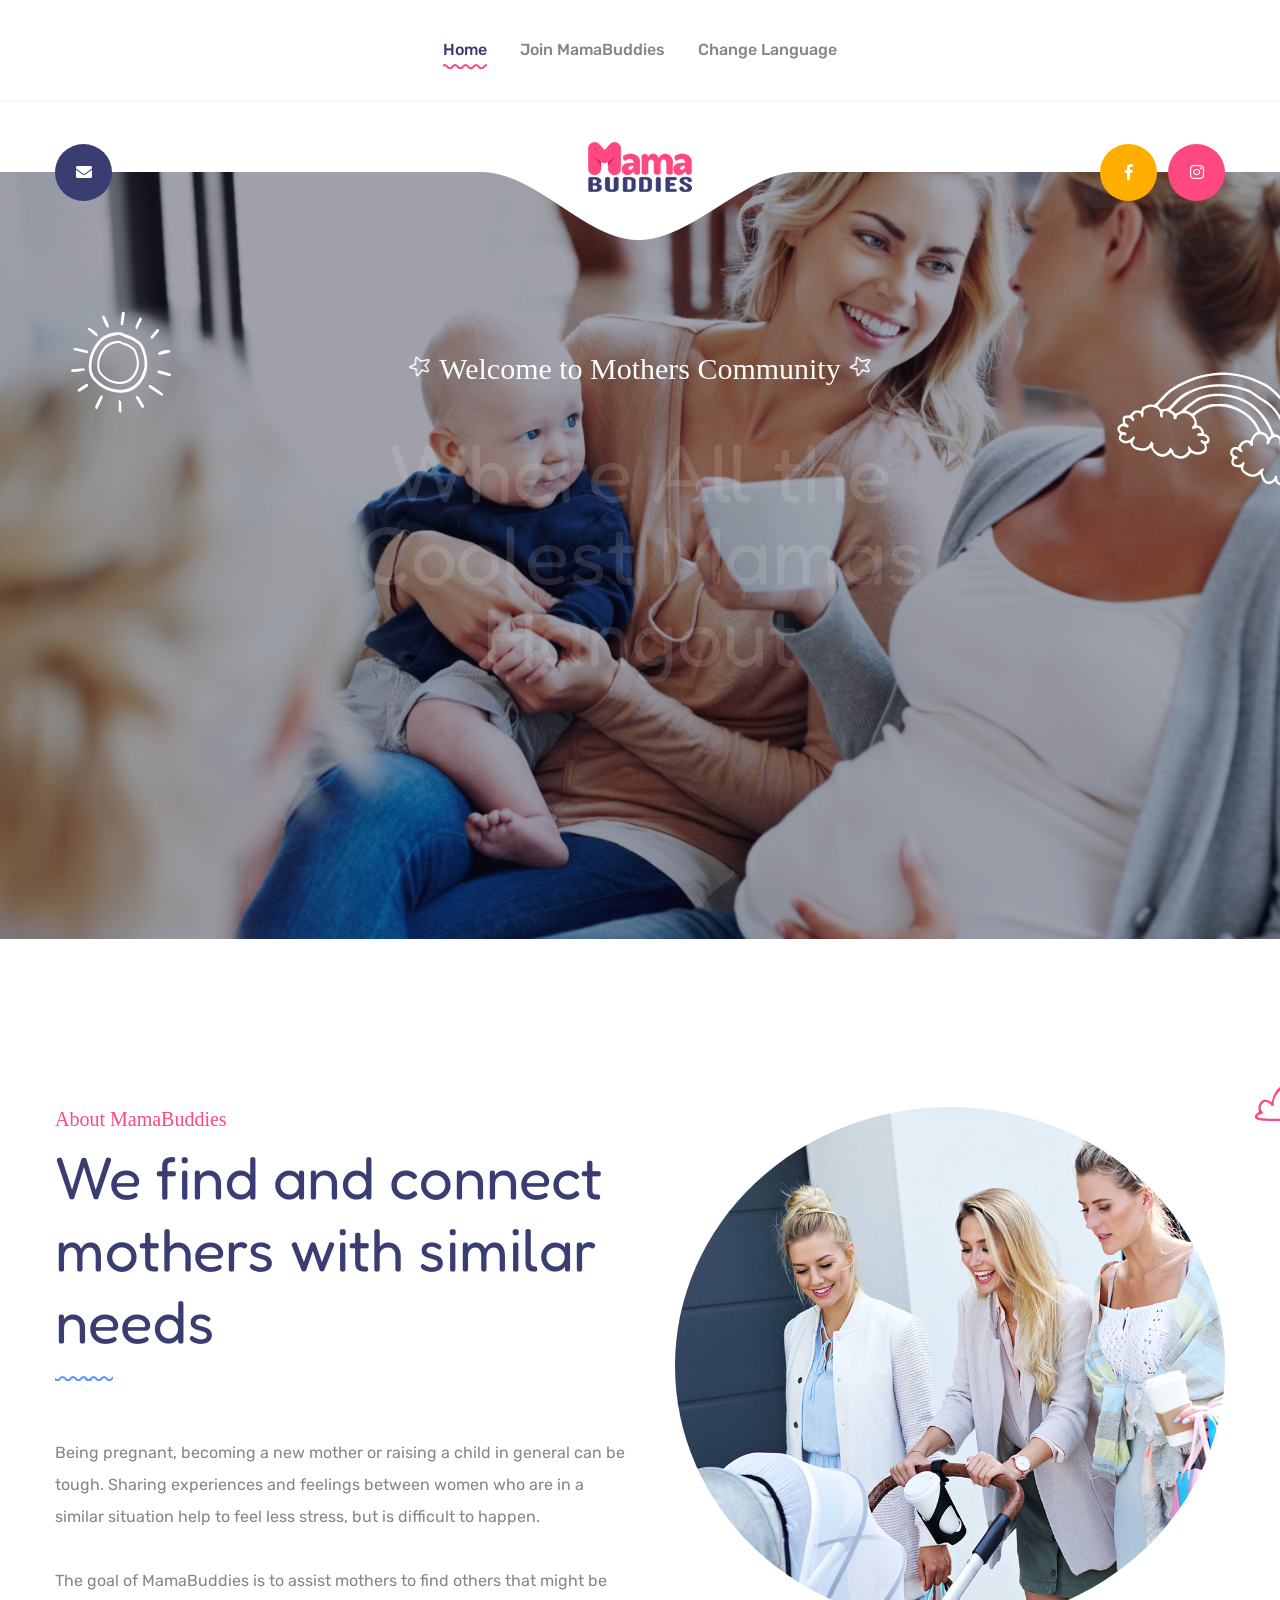
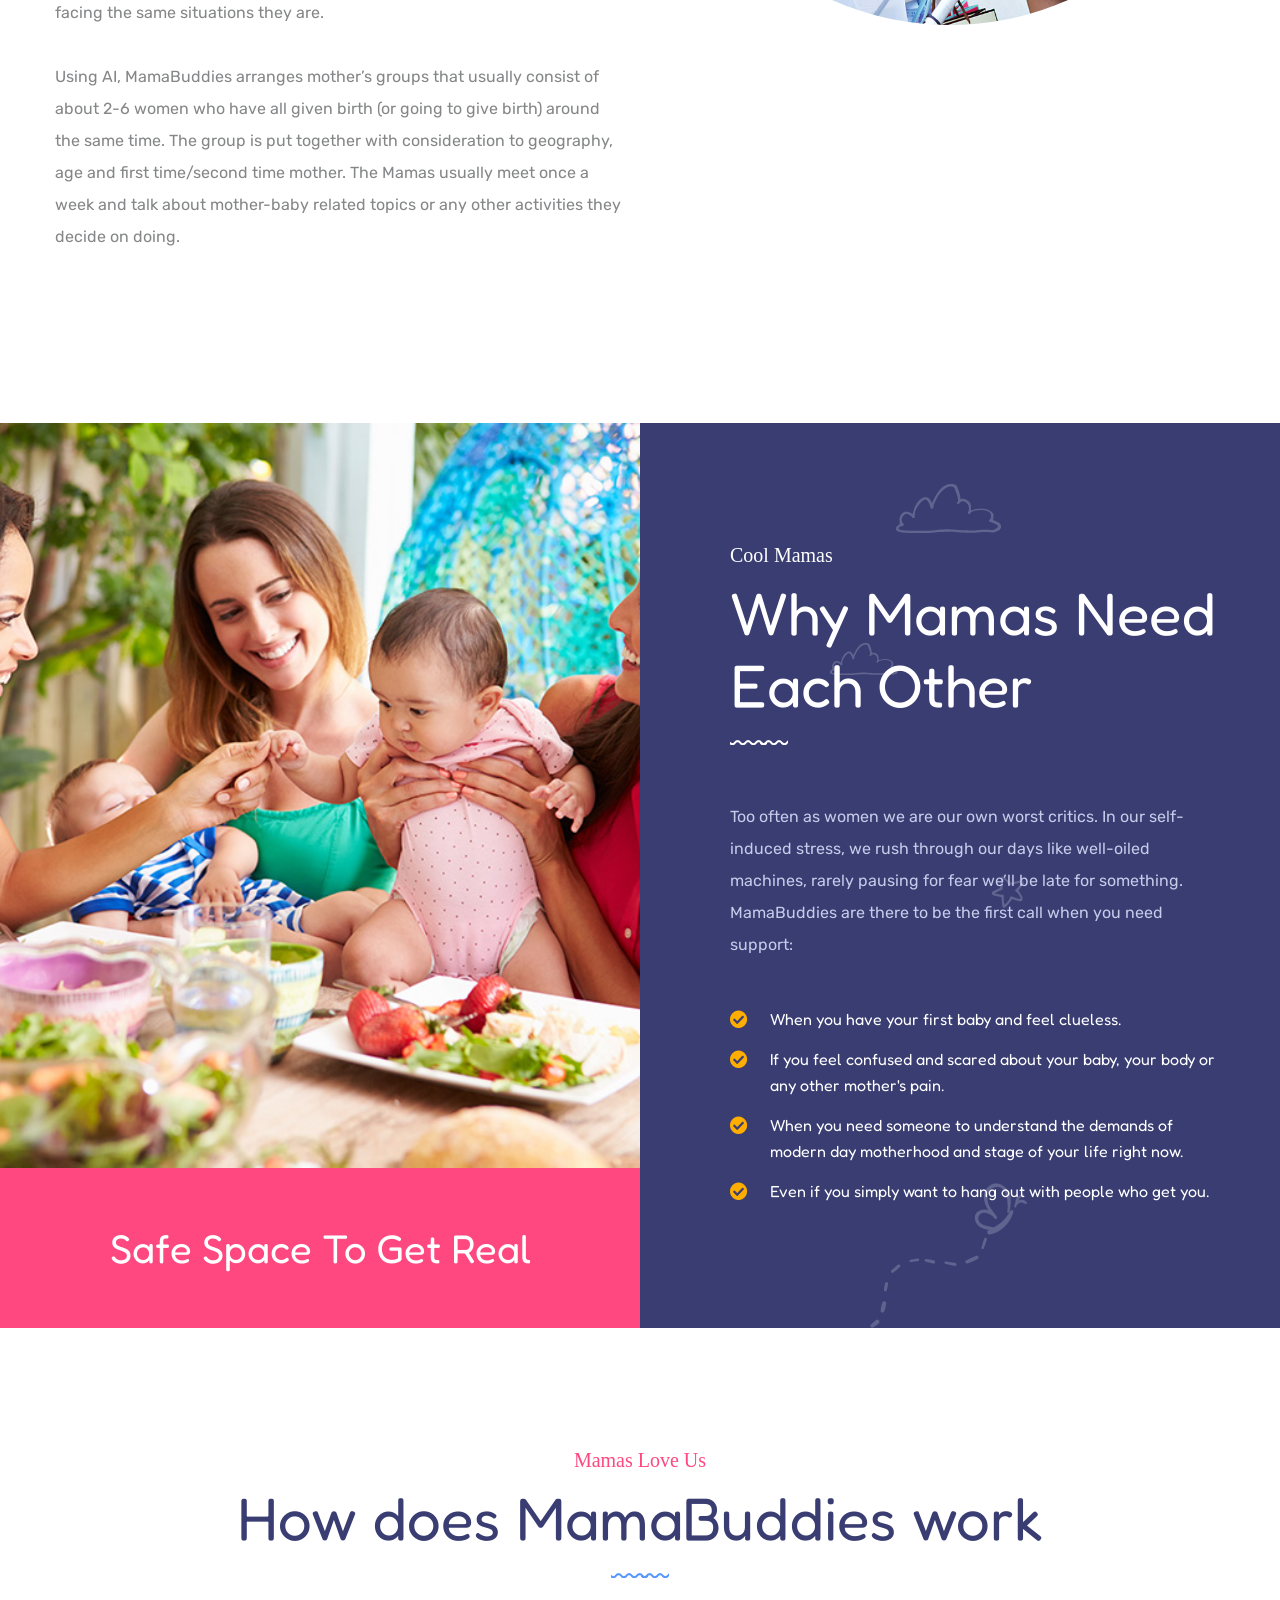
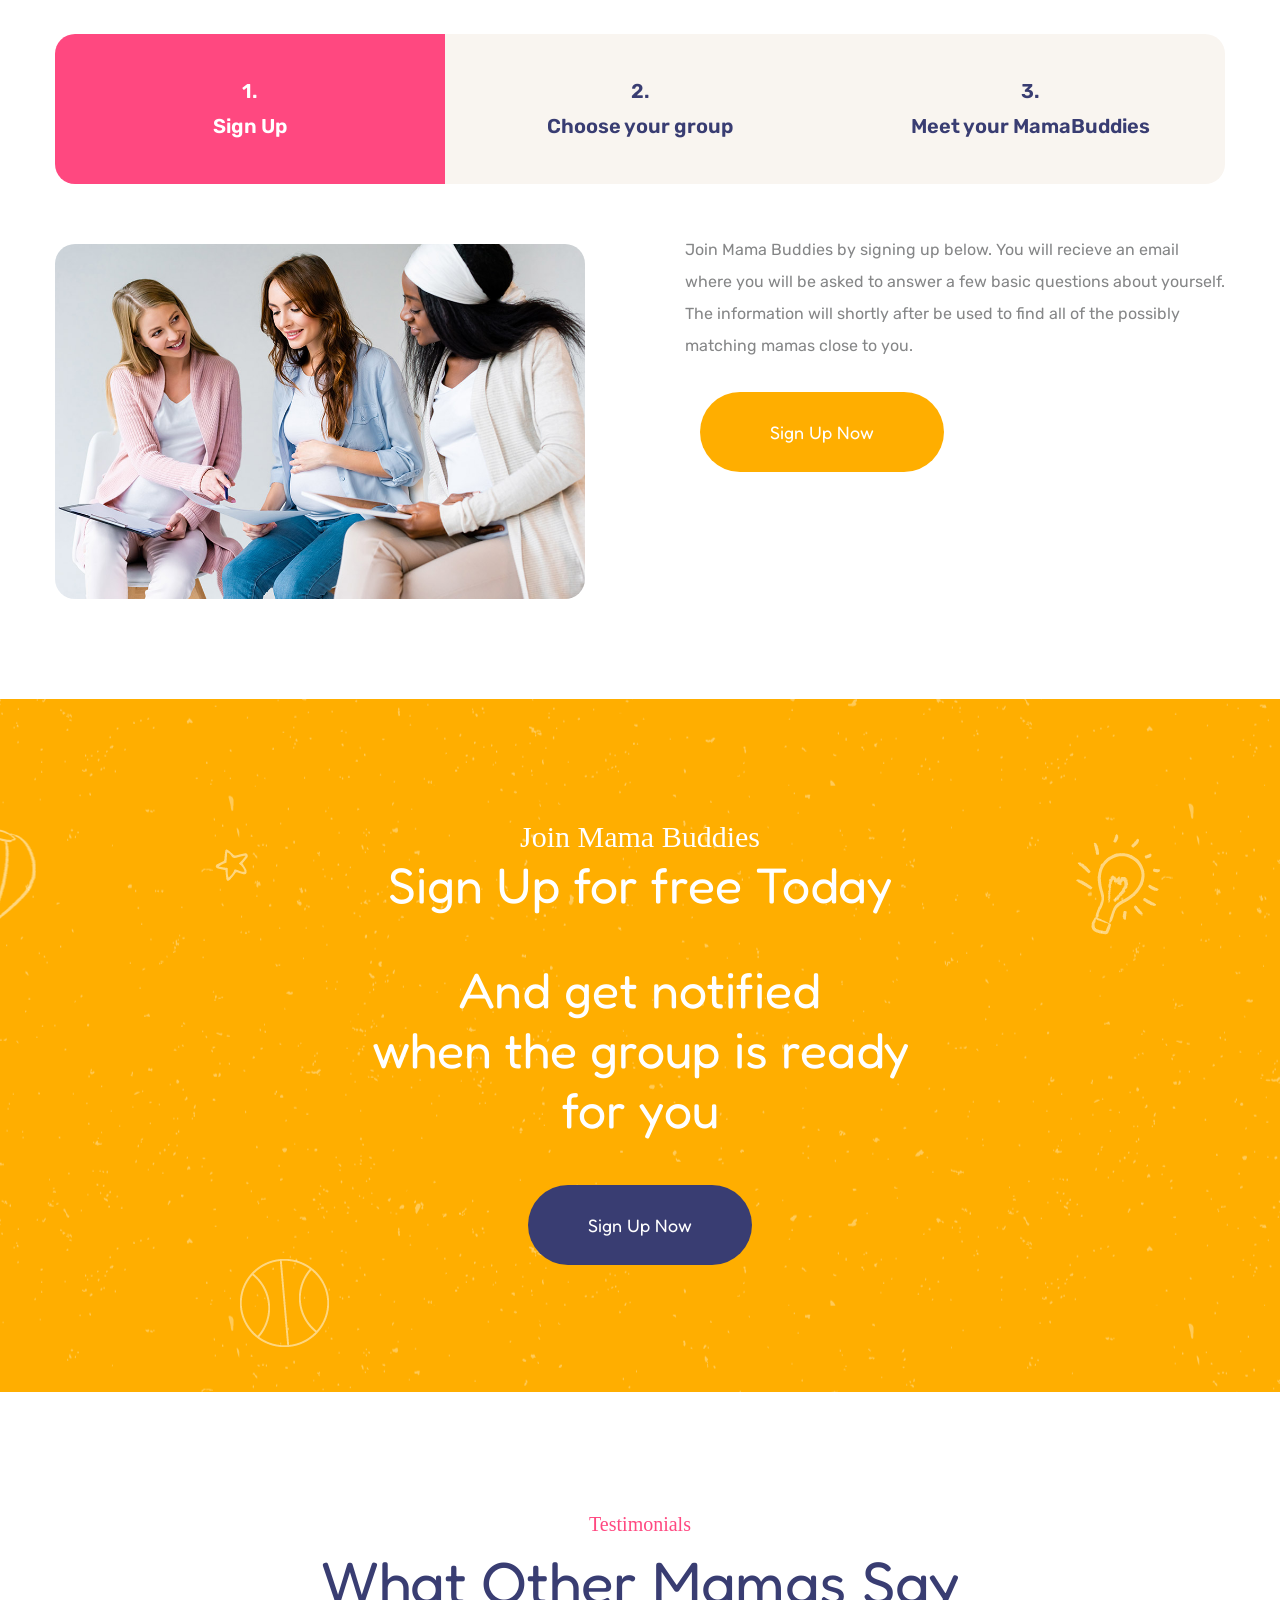
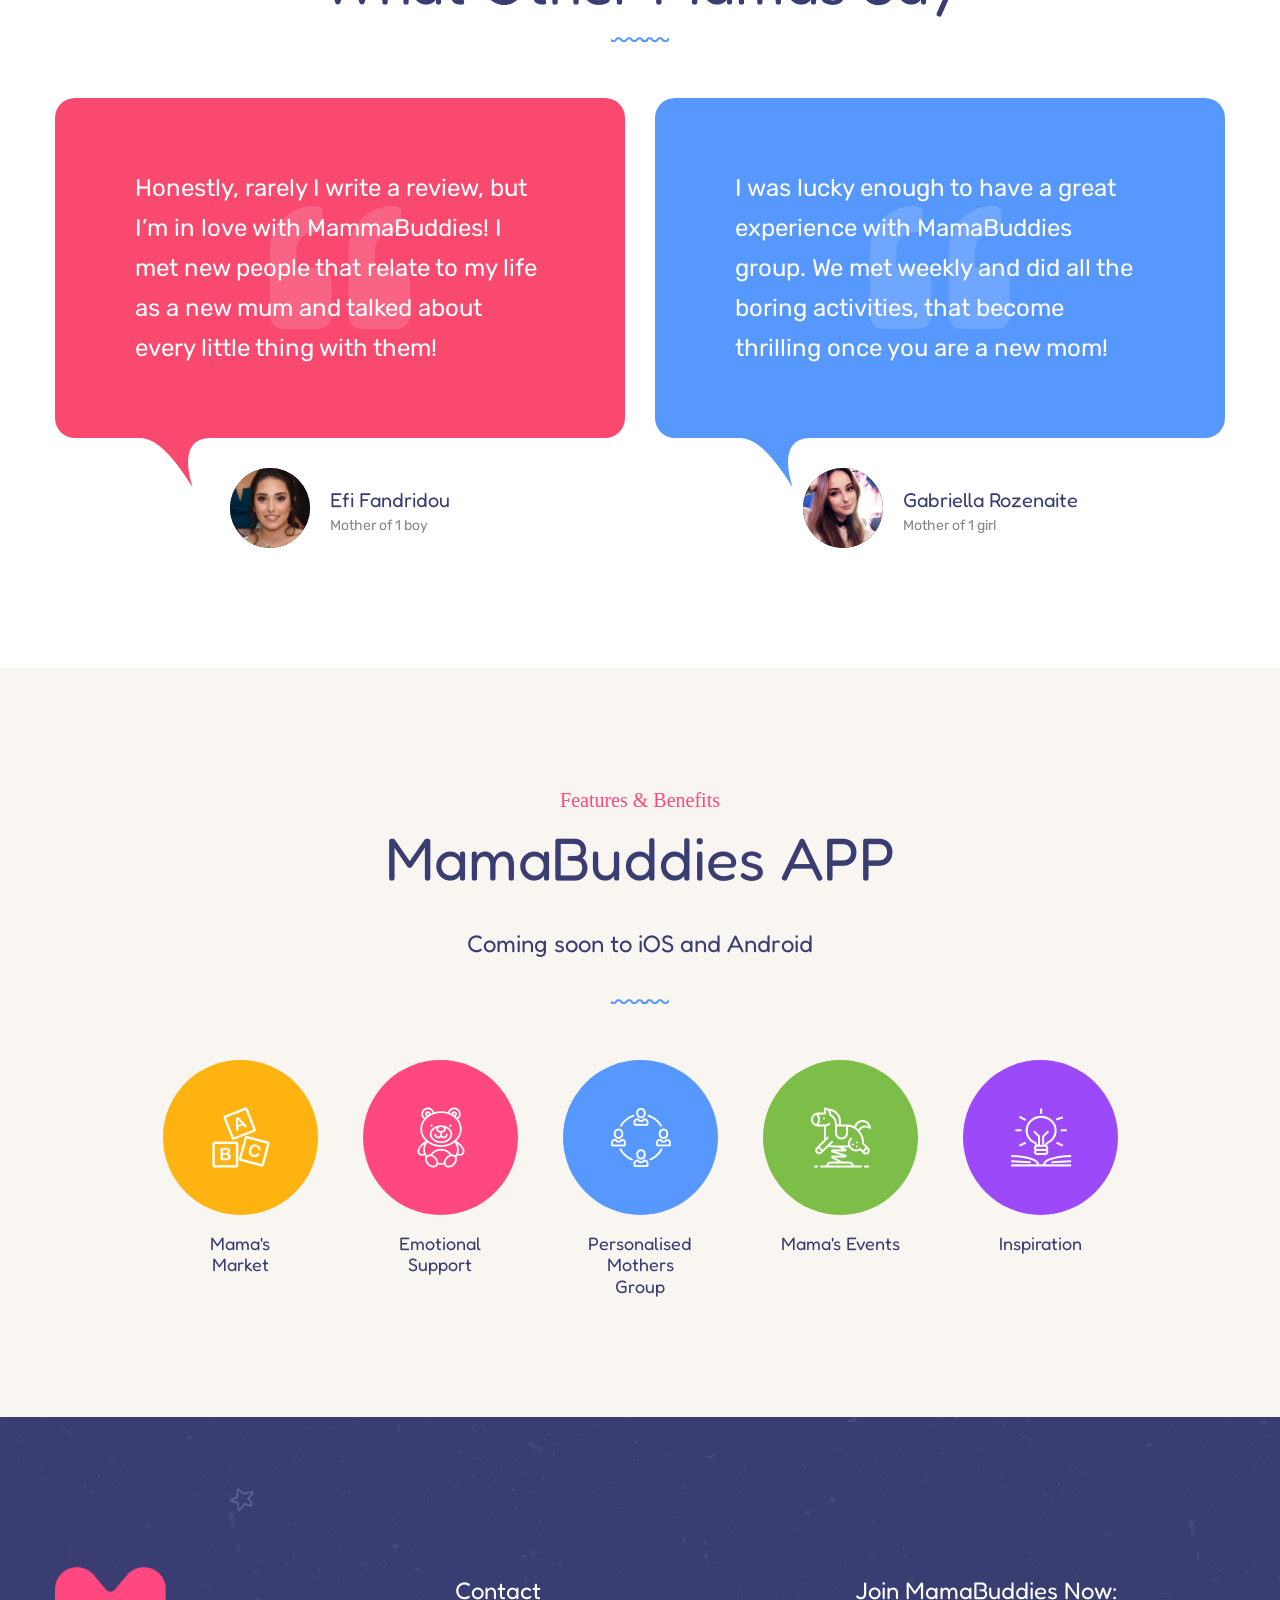
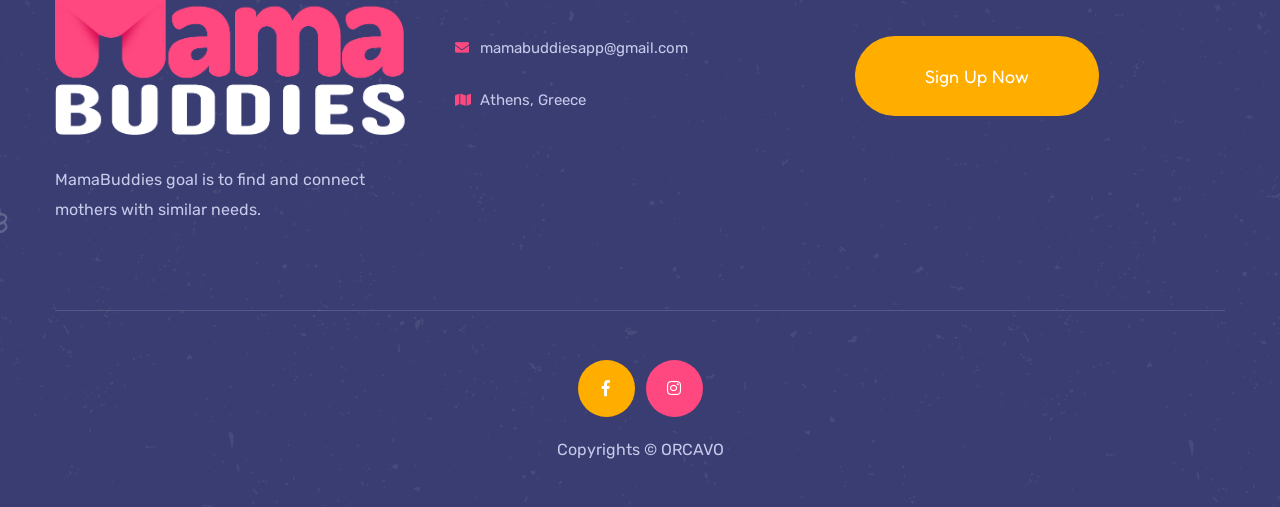
==== index_gr.html @ 132c1727 "add lithuanian language" ====
<!DOCTYPE html>
<html lang="el">
<head>
<meta charset="utf-8">
<title>MamaBuddies | Home</title>
<!-- Stylesheets -->
<link href="css/bootstrap.css" rel="stylesheet">
<link href="plugins/revolution/css/settings.css" rel="stylesheet" type="text/css"><!-- REVOLUTION SETTINGS STYLES -->
<link href="plugins/revolution/css/layers.css" rel="stylesheet" type="text/css"><!-- REVOLUTION LAYERS STYLES -->
<link href="plugins/revolution/css/navigation.css" rel="stylesheet" type="text/css"><!-- REVOLUTION NAVIGATION STYLES -->

<link href="css/style.css" rel="stylesheet">
<link href="css/responsive.css" rel="stylesheet">

<link rel="shortcut icon" href="images/favicon.png" type="image/x-icon">
<link rel="icon" href="images/favicon.png" type="image/x-icon">

<!-- Responsive -->
<meta http-equiv="X-UA-Compatible" content="IE=edge">
<meta name="viewport" content="width=device-width, initial-scale=1.0, maximum-scale=1.0, user-scalable=0">
<!--[if lt IE 9]><script src="https://cdnjs.cloudflare.com/ajax/libs/html5shiv/3.7.3/html5shiv.js"></script><![endif]-->
<!--[if lt IE 9]><script src="js/respond.js"></script><![endif]-->

<!-- Hotjar Tracking Code for https://mamabuddies.netlify.com -->
<script>
    (function (h, o, t, j, a, r) {
        h.hj = h.hj || function () { (h.hj.q = h.hj.q || []).push(arguments) };
        h._hjSettings = { hjid: 1386585, hjsv: 6 };
        a = o.getElementsByTagName('head')[0];
        r = o.createElement('script'); r.async = 1;
        r.src = t + h._hjSettings.hjid + j + h._hjSettings.hjsv;
        a.appendChild(r);
    })(window, document, 'https://static.hotjar.com/c/hotjar-', '.js?sv=');
</script>
</head>

<body>

<div class="page-wrapper">
    <!-- Preloader -->
    <div class="preloader"></div>

    <!-- Main Header -->
    <header class="main-header">
        <!-- Header Upper -->
        <div class="header-upper">
            <div class="auto-container">
                <div class="nav-outer clearfix">
                    <div class="responsive-logo"><a href="index.html"><img src="images/logo.png"
                                alt="Logo of Mama Buddies - community for mothers"
                                title="MamaBuddies - mother's groups and community"></a></div>
    
                    <!-- Main Menu -->
                    <nav class="main-menu navbar-expand-md navbar-light">
                        <div class="navbar-header">
                            <!-- Toggle Button -->
                            <button class="navbar-toggler" type="button" data-toggle="collapse"
                                data-target="#navbarSupportedContent" aria-controls="navbarSupportedContent"
                                aria-expanded="false" aria-label="Toggle navigation">
                                <span class="icon flaticon-menu-button"></span>
                            </button>
                        </div>
    
                        <div class="collapse navbar-collapse clearfix" id="navbarSupportedContent">
                            <ul class="navigation clearfix">
                                <li class="current"><a href="index.html">Home</a></li>
                                <!-- <li><a href="about.html">About Us</a></li> -->
                                <li class=""><a href="join.html">Join MamaBuddies</a></li>
                                <li class="dropdown"><a>Change Language</a>
                                    <ul>
                                        <li><a href="index.html">English</a></li>
                                        <li><a href="index_gr.html">Greek</a></li>
                                        <li><a href="index_lt.html">Lithuanian</a></li>
                                    </ul>
                                </li>
                                <!-- <li class=""><a href="events.html">Events</a></li> -->
                                <!-- <li><a href="gallery.html">Gallery</a></li> -->
                                <!-- <li class=""><a href="news.html">Our News</a></li> -->
                            </ul>
                        </div>
                    </nav>
                    <!-- Main Menu End-->
                </div>
            </div>
        </div>
        <!--End Header Upper-->
    
        <!-- Header Lower -->
        <div class="header-lower">
            <div class="auto-container">
                <div class="outer-box">
                    <!-- Option Box -->
                    <div class="option-box">
                        <ul class="clearfix">
                            <li><a href="mailto:mamabuddiesapp@gmail.com"><span class="fa fa-envelope"></span></a></li>
                        </ul>
                    </div>
    
                    <!--Logo-->
                    <div class="logo-outer">
                        <div class="logo"><a href="index.html"><img src="images/logo.png" alt="MamaBuddies logo"
                                    title="MamaBuddies - mother's groups and community"></a></div>
                    </div>
    
                    <ul class="social-icon-colored">
                        <li><a href="https://www.facebook.com/mamabuddiesapp" target="_blank"><span
                                    class="fab fa-facebook-f"></span></a></li>
                        <li><a href="https://www.instagram.com/mamabuddies/" target="_blank"><span
                                    class="fab fa-instagram"></span></a></li>
                    </ul>
                </div>
            </div>
        </div>
    
        <!-- Sticky Header  -->
        <div class="sticky-header">
            <div class="auto-container clearfix">
                <!--Logo-->
                <div class="logo pull-left">
                    <a href="index.html" title="MamaBuddies home"><img src="images/logo.png" alt="MamaBuddies logo"
                            title=""></a>
                </div>
                <!--Right Col-->
                <div class="pull-right">
                    <!-- Main Menu -->
                    <nav class="main-menu">
                        <div class="navbar-collapse show collapse clearfix">
                            <ul class="navigation clearfix">
                                <li class="current"><a href="index.html">Home</a></li>
                                <!-- <li><a href="about.html">About Us</a></li> -->
                                <li class=""><a href="join.html">Join MamaBuddies</a></li>
                                <li class="dropdown"><a>Change Language</a>
                                    <ul>
                                        <li><a href="index.html">English</a></li>
                                        <li><a href="index_gr.html">Greek</a></li>
                                        <li><a href="index_lt.html">Lithuanian</a></li>
                                    </ul>
                                </li>
                                <!-- <li class=""><a href="events.html">Events</a></li> -->
                                <!-- <li class=""><a href="news.html">Our News</a></li> -->
                            </ul>
                        </div>
                    </nav><!-- Main Menu End-->
                </div>
            </div>
        </div><!-- End Sticky Menu -->
    </header>
    <!-- End Main Header -->

    <!--Main Slider-->
    <section class="main-slider">
        <div class="rev_slider_wrapper fullwidthbanner-container"  id="rev_slider_one_wrapper" data-source="gallery">
            <div class="rev_slider fullwidthabanner" id="rev_slider_one" data-version="5.4.1">
                <ul>
                    <!-- Slide 1 -->
                    <li data-transition="parallaxvertical" data-description="Slide Description" data-easein="default" data-easeout="default" data-fsmasterspeed="1500" data-fsslotamount="7" data-fstransition="fade" data-hideafterloop="0" data-hideslideonmobile="off" data-index="rs-1681" data-masterspeed="default" data-param1="" data-param10="" data-param2="" data-param3="" data-param4="" data-param5="" data-param6="" data-param7="" data-param8="" data-param9="" data-rotate="0" data-saveperformance="off" data-slotamount="default" data-thumb="images/main-slider/4.jpg">

                        <img alt="" class="rev-slidebg" data-bgfit="cover" data-bgparallax="10" data-bgposition="center center" data-bgrepeat="no-repeat" data-no-retina="" src="images/main-slider/1.jpg">
                        
                        <div class="tp-caption tp-resizeme big-ipad-hidden tp-shape tp-shapewrapper rs-parallaxlevel-4" 
                        data-paddingbottom="[0,0,0,0]"
                        data-paddingleft="[0,0,0,0]"
                        data-paddingright="[0,0,0,0]"
                        data-paddingtop="[0,0,0,0]"
                        data-responsive_offset="on"
                        data-type="text"
                        data-height="none"
                        data-whitespace="nowrap"
                        data-width="none"
                        data-hoffset="['30','15','15','15']"
                        data-voffset="['140','0','0','0']"
                        data-x="['left','left','left','left']"
                        data-y="['top','top','top','top']"
                        data-textalign="['top','top','top','top']"
                        data-frames='[{"delay":500,"speed":1000,"frame":"0","from":"z:0;rX:0;rY:0;rZ:0;sX:0.9;sY:0.9;skX:0;skY:0;opacity:0;","to":"o:1;","ease":"Power3.easeInOut"},{"delay":"wait","speed":300,"frame":"999","to":"auto:auto;","ease":"Power3.easeInOut"}]'>
                            <span class="icon icon-sun"></span>
                        </div>

                        <div class="tp-caption tp-resizeme big-ipad-hidden tp-shape tp-shapewrapper rs-parallaxlevel-5" 
                        data-paddingbottom="[0,0,0,0]"
                        data-paddingleft="[0,0,0,0]"
                        data-paddingright="[0,0,0,0]"
                        data-paddingtop="[0,0,0,0]"
                        data-responsive_offset="on"
                        data-type="shape"
                        data-height="none"
                        data-whitespace="nowrap"
                        data-width="none"
                        data-hoffset="['-80','15','15','15']"
                        data-voffset="['200','0','0','0']"
                        data-x="['right','right','right','right']"
                        data-y="['top','top','top','top']"
                        data-textalign="['top','top','top','top']"
                        data-frames='[{"delay":1000,"speed":1000,"frame":"0","from":"z:0;rX:0;rY:0;rZ:0;sX:0.9;sY:0.9;skX:0;skY:0;opacity:0;","to":"o:1;","ease":"Power3.easeInOut"},{"delay":"wait","speed":300,"frame":"999","to":"auto:auto;","ease":"Power3.easeInOut"}]'>
                            <span class="icon icon-rainbow"></span>
                        </div>

                        <div class="tp-caption" 
                        data-paddingbottom="[0,0,0,0]"
                        data-paddingleft="[0,0,0,0]"
                        data-paddingright="[0,0,0,0]"
                        data-paddingtop="[0,0,0,0]"
                        data-responsive_offset="on"
                        data-type="text"
                        data-height="none"
                        data-width="['650','650','650','400']"
                        data-whitespace="normal"
                        data-hoffset="['0','0','0','0']"
                        data-voffset="['-210','-210','-150','-140']"
                        data-x="['center','center','center','center']"
                        data-y="['middle','middle','middle','middle']"
                        data-textalign="['top','top','top','top']"
                        data-frames='[{"delay":1500,"speed":1500,"frame":"0","from":"z:0;rX:0;rY:0;rZ:0;sX:0.9;sY:0.9;skX:0;skY:0;opacity:0;","to":"o:1;","ease":"Power3.easeInOut"},{"delay":"wait","speed":300,"frame":"999","to":"auto:auto;","ease":"Power3.easeInOut"}]'>
                            <div class="title">Welcome to Mothers Community</div>
                        </div>

                        <div class="tp-caption" 
                        data-paddingbottom="[0,0,0,0]"
                        data-paddingleft="[0,0,0,0]"
                        data-paddingright="[0,0,0,0]"
                        data-paddingtop="[0,0,0,0]"
                        data-responsive_offset="on"
                        data-type="text"
                        data-height="none"
                        data-width="['750','750','750','400']"
                        data-whitespace="normal"
                        data-hoffset="['0','0','0','0']"
                        data-voffset="['-25','-25','-25','-25']"
                        data-x="['center','center','center','center']"
                        data-y="['middle','middle','middle','middle']"
                        data-textalign="['top','top','top','top']"
                        data-frames='[{"delay":2200,"speed":1500,"frame":"0","from":"z:0;rX:0;rY:0;rZ:0;sX:0.9;sY:0.9;skX:0;skY:0;opacity:0;","to":"o:1;","ease":"Power3.easeInOut"},{"delay":"wait","speed":300,"frame":"999","to":"auto:auto;","ease":"Power3.easeInOut"}]'>
                            <h2>Where All the Coolest Mamas Hangout</h2>
                        </div>
                        
                        <div class="tp-caption tp-resizeme" 
                        data-paddingbottom="[0,0,0,0]"
                        data-paddingleft="[0,0,0,0]"
                        data-paddingright="[0,0,0,0]"
                        data-paddingtop="[0,0,0,0]"
                        data-responsive_offset="on"
                        data-type="text"
                        data-height="none"
                        data-whitespace="normal"
                        data-width="['650','650','650','450']"
                        data-hoffset="['0','0','0','0']"
                        data-voffset="['190','190','130','120']"
                        data-x="['center','center','center','center']"
                        data-y="['middle','middle','middle','middle']"
                        data-textalign="['top','top','top','top']"
                        data-frames='[{"delay":3000,"speed":1500,"frame":"0","from":"y:[100%];z:0;rX:0deg;rY:0;rZ:0;sX:1;sY:1;skX:0;skY:0;opacity:0;","to":"o:1;","ease":"Power4.easeInOut"},{"delay":"wait","speed":300,"frame":"999","to":"auto:auto;","ease":"Power3.easeInOut"}]'>
                            <div class="link-box"><a href="join.html" class="theme-btn btn-style-one">Join MamaBuddies for Free</a></div>
                        </div>
                    </li>
                    <!-- Slide 1 -->
                </ul>
            </div>
        </div>
    </section>
    <!--End Main Slider-->

    <!-- About Section -->
    <section class="about-section">
        <div class="parallax-scene parallax-scene-1 anim-icons">
            <span data-depth="0.50" class="parallax-layer icon icon-star"></span>
            <span data-depth="0.40" class="parallax-layer icon icon-balloon"></span>
            <span data-depth="0.50" class="parallax-layer icon icon-cloud"></span>
            <span data-depth="0.40" class="parallax-layer icon icon-star-2"></span>
            <span data-depth="0.50" class="parallax-layer icon icon-paper-plane"></span>
        </div>

        <div class="auto-container">

            <div class="row">
                <!-- Content Column -->
                <div class="content-column col-lg-6 col-md-12 col-sm-12">
                    <div class="sec-title">
                        <span class="title">About MamaBuddies</span>
                        <h2>We find and connect mothers with similar needs</h2>
                    </div>
                    <div class="text">
                        Being pregnant, becoming a new mother or raising a child in general can be tough. Sharing
                        experiences and feelings between women who are in a similar situation help to feel less stress, but is difficult to
                        happen.
                        <br><br>
                        The goal of MamaBuddies is to assist mothers to find others that might be facing the same situations they are.
                        <br><br>
                        Using AI, MamaBuddies arranges mother’s groups that usually consist of about 2-6 women who have all given birth (or
                        going to give birth) around the same time. The group is put together with consideration to geography, age and first
                        time/second time mother. The Mamas usually meet once a week and talk about mother-baby related topics or any other
                        activities they decide on doing.
                    </div>
                </div>

                <div class="image-column col-lg-6 col-md-12 col-sm-12">
                    <div class="inner-column">
                        <figure class="image wow fadeInRight"><img src="images/resource/mama-buddies-about.jpeg" alt="Photo of mothers partying"></figure>
                        <!-- <div class="count-outer count-box wow zoomIn" data-wow-delay="600ms">
                            <h4 class="counter-title">Created Groups</h4>
                            <span class="count-text" data-speed="4000" data-stop="5">0</span>
                        </div> -->
                    </div>
                </div>
            </div>
        </div>
    </section>
    <!--End About Section -->
    
    <!-- Why Section -->
    <section class="fluid-section-one">
        <div class="outer-container clearfix">
    
            <!--Content Column-->
            <div class="content-column">
                <div class="parallax-scene parallax-scene-2 anim-icons">
                    <span data-depth="0.50" class="parallax-layer icon icon-cloud-2"></span>
                    <span data-depth="0.30" class="parallax-layer icon icon-cloud-3"></span>
                    <span data-depth="0.20" class="parallax-layer icon icon-butterfly"></span>
                    <span data-depth="0.40" class="parallax-layer icon icon-star-6"></span>
                </div>
                <div class="inner-column">
                    <!-- Sec Title -->
                    <div class="sec-title light">
                        <div class="title">Cool Mamas</div>
                        <h2>Why Mamas Need Each Other</h2>
                    </div>
                    <div class="text">
                        Too often as women we are our own worst critics. In our self-induced stress, we rush through our
                        days like well-oiled
                        machines, rarely pausing for fear we’ll be late for something.<br>
                        MamaBuddies are there to be the first call when you need support:
                    </div>
    
                    <ul class="list-style-one">
                        <li>When you have your first baby and feel clueless.
                        </li>
                        <li>If you feel confused and scared about your baby, your body or any other mother's pain.</li>
                        <li>When you need someone to understand the demands of modern day motherhood and stage of your life
                            right now.</li>
                        <li>Even if you simply want to hang out with people who get you.</li>
                    </ul>
                </div>
            </div>
            <!--Image Column-->
            <div class="image-column">
                <div class="inner-column" style="background-image:url(images/resource/image-2.jpg);">
                    <figure class="image-box"><img src="images/resource/image-2.jpg"
                            alt="MamaBuddies meeting picture of women having lunch outside on summer"></figure>
                </div>
                <div class="caption-box">
                    <h3>Safe Space To Get Real</h3>
                </div>
            </div>
        </div>
    </section>
    <!-- End Why Section -->

    <!-- How to Join -->
    <section id="mb-join" class="why-choose-us">
        <div class="auto-container">
            <div class="sec-title text-center">
                <span class="title">Mamas Love Us</span>
                <h2>How does MamaBuddies work</h2>
            </div>
    
            <div class="services-tabs tabs-box">
                <!--Tab Btns-->
                <ul class="tab-btns tab-buttons clearfix">
                    <li data-tab="#tab-1" class="tab-btn active-btn">1.<br>Sign Up</li>
                    <li data-tab="#tab-2" class="tab-btn">2.<br>Choose your group</li>
                    <li data-tab="#tab-3" class="tab-btn">3.<br>Meet your MamaBuddies</li>
                </ul>
    
                <!--Tabs Container-->
                <div class="tabs-content">
                    <!-- Tab / Active Tab-->
                    <div class="tab active-tab" id="tab-1">
                        <div class="service-tabs">
                            <div class="row">
                                <div class="image-column col-lg-6 col-md-12 col-sm-12">
                                    <div class="inner-column">
                                        <div class="image-box">
                                            <figure class="image"><img src="images/resource/mama-buddies_signup.jpeg"
                                                    alt="Picture of mothers signing up to become MamaBuddies in Mothers group">
                                            </figure>
                                        </div>
                                    </div>
                                </div>
    
                                <div class="content-column col-lg-6 col-md-12 col-sm-12">
                                    <div class="inner-column">
                                        <div class="text">
                                            Join Mama Buddies by signing up below. 
                                            You will recieve an email where you will be asked to answer a few basic questions about yourself. 
                                            The information will shortly after be used to find all of the possibly matching mamas close to you.
                                        </div>
                                        <div class="auto-container">
                                            <div class="btn-box"><a href="join.html"
                                                    class="theme-btn btn-style-one">Sign Up Now</a></div>
                                        </div>
                                    </div>
                                </div>
                            </div>
                        </div>
                    </div>
    
                    <!-- Tab -->
                    <div class="tab" id="tab-2">
                        <div class="service-tabs">
                            <div class="row">
                                <div class="image-column col-lg-6 col-md-12 col-sm-12">
                                    <div class="inner-column">
                                        <div class="image-box">
                                            <figure class="image"><img src="images/resource/mama-buddies_invite.jpeg"
                                                    alt="New MamaBuddy holding her baby in the air"></figure>
                                        </div>
                                    </div>
                                </div>
    
                                <div class="content-column col-lg-6 col-md-12 col-sm-12">
                                    <div class="inner-column">
                                        <div class="text">
                                            MamaBuddies AI will automatically allocate you to a new mothers’s group and send
                                            you an invitation to it. If you do not wish to participate,
                                            you can off course not accept the invitation and only use
                                            MamaBuddies for other services we provide:
                                        </div>
                                        <ul class="list-style-two">
                                            <li>Mother's community online</li>
                                            <li>Monthly Newsletter</li>
                                            <li>Mamas Market (coming soon)</li>
                                            <li>Support and Inspiration in Mother's Forum</li>
                                        </ul>
                                    </div>
                                </div>
                            </div>
                        </div>
                    </div>
    
                    <!--Tab-->
                    <div class="tab" id="tab-3">
                        <div class="service-tabs">
                            <div class="row">
                                <div class="image-column col-lg-6 col-md-12 col-sm-12">
                                    <div class="inner-column">
                                        <div class="image-box">
                                            <figure class="image"><img src="images/resource/mama-buddies_meet.jpeg"
                                                    alt="Picture of the first meeting of MamaBuddies mothers group">
                                            </figure>
                                        </div>
                                    </div>
                                </div>
    
                                <div class="content-column col-lg-6 col-md-12 col-sm-12">
                                    <div class="inner-column">
                                        <div class="text">
                                            After all the mamas accept their group invitations, you will be directed to a
                                            chat app within MamaBuddies website.
                                            Within the first few weeks you will be encouraged to meet in a few locations
                                            around the area you live in.
                                        </div>
                                        <div class="text">
                                            After that, you will be able to choose if you want to stay in the group, look
                                            for a new group or to continue as an Online Mama only.
                                        </div>
                                        <div class="text">
                                            The continuity of the mama’s groups is done with no further supervision of the
                                            MamaBuddies and the mothers arrange more or less meetings 
                                            according to their own schedules and wishes.
                                        </div>
    
                                    </div>
                                </div>
                            </div>
                        </div>
                    </div>
                </div>
            </div>
        </div>
    </section>
    <!--End How to Join Us -->

    <!-- Call To Action -->
    <section class="call-to-action">
        <div class="parallax-scene parallax-scene-3 anim-icons">
            <span data-depth="0.50" class="parallax-layer icon icon-balloon-3"></span>
            <span data-depth="0.30" class="parallax-layer icon icon-star-6"></span>
            <span data-depth="0.40" class="parallax-layer icon icon-ball"></span>
            <span data-depth="0.20" class="parallax-layer icon icon-idea-2"></span>
            <span data-depth="0.50" class="parallax-layer icon icon-balloon-4"></span>
        </div>
    
        <div class="auto-container">
            <div class="content-box">
                <span class="title">Join Mama Buddies</span>
                <h2>Sign Up for free Today</h2> <h2> And get notified<br>when the group is ready for you</h2>
                <div class="btn-box"><a href="join.html" class="theme-btn btn-style-two">Sign Up Now</a></div>
            </div>
        </div>
    </section>
    <!--End Call To Action -->

    <!-- Testimonial Section -->
    <section class="testimonial-section">
        <div class="auto-container">
            <div class="sec-title text-center">
                <div class="title">Testimonials</div>
                <h2>What Other Mamas Say</h2>
            </div>
    
            <div class="testimonial-carousel owl-carousel owl-theme">
                <!-- Testimonial Block -->
                <div class="testimonial-block">
                    <div class="inner-box">
                        <div class="content">
                            <div class="text">Honestly, rarely I write a review, but I’m in love with MammaBuddies! I met new people that relate to my
                            life as a new mum and talked about every little thing with them!</div>
                        </div>
                        <div class="info-box">
                            <div class="thumb"><img src="images/resource/efi.png" alt="Efi Fandridou testimonial"></div>
                            <h6 class="name">Efi Fandridou</h6>
                            <span class="designation">Mother of 1 boy</span>
                        </div>
                    </div>
                </div>
    
                <!-- Testimonial Block -->
                <div class="testimonial-block style-two">
                    <div class="inner-box">
                        <div class="content">
                            <div class="text">I was lucky enough to have a great experience with MamaBuddies group. We met
                                weekly and did all the boring activities, that become thrilling once you are a new mom!
                            </div>
                        </div>
                        <div class="info-box">
                            <div class="thumb"><img src="images/resource/gabriella.png" alt=""></div>
                            <h6 class="name">Gabriella Rozenaite</h6>
                            <span class="designation">Mother of 1 girl</span>
                        </div>
                    </div>
                </div>
    
                <!-- Testimonial Block -->
                <!-- <div class="testimonial-block">
                    <div class="inner-box">
                        <div class="content">
                            <div class="text">This is due to their excellent service, competitive pricing and customer support. It’s throughly refresing to get such a personal touch.</div>
                        </div>
                        <div class="info-box">
                            <div class="thumb"><img src="https://randomuser.me/api/portraits/women/24.jpg" alt=""></div>
                            <h6 class="name">Christine Rose</h6>
                            <span class="designation">Mother of 2 kids</span>
                        </div>
                    </div>
                </div> -->
            </div>
        </div>
    </section>
    <!--End Testimonial Section -->

    <!-- Features Section -->
    <section class="offers-section">
        <div class="auto-container">
            <div class="sec-title text-center">
                <span class="title">Features & Benefits</span>
                <h2>MamaBuddies APP<br /><span class="mb-text--detailed">Coming soon to iOS and Android</span></h2>
            </div>
    
            <div class="row justify-content-center">
                <!-- Offer Block -->
                <div class="offer-block col-xl-2 col-lg-3 col-md-6 col-sm-12">
                    <div class="inner-box">
                        <div class="icon-box wow rollIn"><span class="icon flaticon-abc-block"></span></div>
                        <h5><a href="">Mama's Market</a></h5>
                    </div>
                </div>
    
                <!-- Offer Block -->
                <div class="offer-block col-xl-2 col-lg-3 col-md-6 col-sm-12">
                    <div class="inner-box">
                        <div class="icon-box wow rollIn" data-wow-delay="600ms"><span
                                class="icon flaticon-teddy-bear-1"></span></div>
                        <h5><a href="about.html">Emotional Support</a></h5>
                    </div>
                </div>
    
                <!-- Offer Block -->
                <div class="offer-block col-xl-2 col-lg-3 col-md-6 col-sm-12">
                    <div class="inner-box">
                        <div class="icon-box wow rollIn" data-wow-delay="600ms"><span class="icon flaticon-workers"></span>
                        </div>
                        <h5><a href="about.html">Personalised Mothers Group</a></h5>
                    </div>
                </div>
    
                <!-- Offer Block -->
                <div class="offer-block col-xl-2 col-lg-3 col-md-6 col-sm-12">
                    <div class="inner-box">
                        <div class="icon-box wow rollIn" data-wow-delay="0ms"><span class="icon flaticon-horse"></span>
                        </div>
                        <h5><a href="about.html">Mama's Events</a></h5>
                    </div>
                </div>
    
                <!-- Offer Block -->
                <div class="offer-block col-xl-2 col-lg-3 col-md-6 col-sm-12">
                    <div class="inner-box">
                        <div class="icon-box wow rollIn" data-wow-delay="300ms"><span
                                class="icon flaticon-knowledge"></span></div>
                        <h5><a href="about.html">Inspiration</a></h5>
                    </div>
                </div>
            </div>
        </div>
    </section>
    <!--End Features Section -->

    <!--Main Footer-->
    <footer id="mb-footer" class="main-footer">
    	<div class="anim-icons">
    		<span class="icon icon-sparrow wow zoomIn" data-wow-delay="400ms"></span>
    		<span class="icon icon-rainbow-2 wow zoomIn" data-wow-delay="800ms"></span>
    		<span class="icon icon-star-3"></span>
    		<span class="icon icon-star-3 two"></span>
    		<span class="icon icon-sun"></span>
    		<span class="icon icon-plane wow zoomIn" data-wow-delay="1200ms"></span>
    	</div>

    	<!--Scroll to top-->
		<div class="scroll-to-top scroll-to-target" data-target="html"><span class="icon icon-arrow-up"></span></div>

        <!--footer upper-->
        <div class="footer-upper">
            <div class="auto-container">
                <div class="row clearfix">
                    <!--Big Column-->
                    <div class="big-column col-xl-8 col-lg-12 col-md-12 col-sm-12">
                        <div class="row clearfix">
                        
                            <!--Footer Column-->
                            <div class="footer-column col-lg-6 col-md-6 col-sm-12">
                                <div class="footer-widget logo-widget">
                                    <div class="logo">
                                        <a href="index.html"><img src="images/footer-logo.png" alt="Mamabuddies Mother's group generator logo" /></a>
                                    </div>
                                    <div class="text">
                                        MamaBuddies goal is to find and connect mothers with similar needs.
                                    </div>

                                </div>
                            </div>
                            
                            <!--Footer Column-->
                            <div class="footer-column col-lg-6 col-md-6 col-sm-12">
                                <div class="footer-widget contact-widget">
                                    <h4 class="widget-title">Contact</h4>
                                    <div class="widget-content">
                                        <ul class="contact-info">    
                                            <li><a href="mailto:mamabuddiesapp@gmail.com"><span class="fa fa-envelope"></span>mamabuddiesapp@gmail.com</a></li>
                                            <li><span class="fa fa-map"></span>Athens, Greece</li>
                                        </ul>
                                    </div>
                                </div>
                            </div>
                        </div>
                    </div>
                    
                    <!--Big Column-->
                    <div class="big-column col-xl-4 col-lg-4 col-md-12 col-sm-12">
                        <div class="row clearfix">
                            <!-- Footer Column
                            <div class="footer-column col-xl-3 col-lg-3 col-md-6 col-sm-4">
                                <div class="footer-widget links-widget">
                                    <h4 class="widget-title">Links</h4>
                                    <div class="widget-content">
                                        <ul class="list">
                                            <li><a href="#">About</a></li>
                                            <li><a href="#">Contact</a></li>
                                            <li><a href="#">Our Gallery</a></li>
                                            <li><a href="#">Programs</a></li>
                                            <li><a href="#">Events</a></li>
                                        </ul>
                                    </div>
                                </div>
                            </div> -->

                            <!--Footer Column-->
                            <!-- <div class="footer-column col-xl-5 col-lg-3 col-md-6 col-sm-12">
                                <div class="footer-widget activites-widget">
                                    <h4 class="widget-title">Activities</h4>
                                    <div class="widget-content">
                                        <ul class="list">
                                            <li><a href="#">MamaBuddies Groups</a></li>
                                            <li><a href="#">Mama's Market</a></li>
                                            <li><a href="#">Mamas Only Forum</a></li>
                                            <li><a href="#">MamaBuddies Events</a></li>
                                            <li><a href="#">News</a></li>
                                        </ul>
                                    </div>
                                </div>
                            </div> -->

                            <!--Footer Column-->
                            <div class="footer-column col-xl-12 col-lg-12 col-md-12 col-sm-12">
                                <div class="footer-widget newsletter-widget">
                                    <h4 class="widget-title">Join MamaBuddies Now:</h4>
                                    <div class="btn-box"><a href="join.html" class="theme-btn btn-style-one">Sign Up Now</a></div>
                                </div>
                            </div>
                        </div>
                    </div>
                </div>
            </div>
        </div>
        <!--Footer Bottom-->
        <div class="footer-bottom">
            <div class="auto-container">
        		<ul class="social-icon-colored">
        			<li><a href="https://www.facebook.com/mamabuddiesapp" target="_blank"><span class="fab fa-facebook-f"></span></a></li>
        			<li><a href="https://www.instagram.com/mamabuddies/" target="_blank"><span class="fab fa-instagram"></span></a></li>
        		</ul>
                <div class="copyright"> Copyrights &copy; <a href="https://www.orcavo.com" target="_blank">ORCAVO</a></div>
            </div>
        </div>
    </footer>
    <!--End Main Footer-->

</div>
<!--End pagewrapper-->

<script src="js/jquery.js"></script>
<script src="js/popper.min.js"></script>
<script src="js/bootstrap.min.js"></script>
<!--Revolution Slider-->
<script src="plugins/revolution/js/jquery.themepunch.revolution.min.js"></script>
<script src="plugins/revolution/js/jquery.themepunch.tools.min.js"></script>
<script src="plugins/revolution/js/extensions/revolution.extension.actions.min.js"></script>
<script src="plugins/revolution/js/extensions/revolution.extension.carousel.min.js"></script>
<script src="plugins/revolution/js/extensions/revolution.extension.kenburn.min.js"></script>
<script src="plugins/revolution/js/extensions/revolution.extension.layeranimation.min.js"></script>
<script src="plugins/revolution/js/extensions/revolution.extension.migration.min.js"></script>
<script src="plugins/revolution/js/extensions/revolution.extension.navigation.min.js"></script>
<script src="plugins/revolution/js/extensions/revolution.extension.parallax.min.js"></script>
<script src="plugins/revolution/js/extensions/revolution.extension.slideanims.min.js"></script>
<script src="plugins/revolution/js/extensions/revolution.extension.video.min.js"></script>
<script src="js/main-slider-script.js"></script>
<!--Revolution Slider-->
<script src="js/jquery-ui.js"></script>
<script src="js/jquery.fancybox.js"></script>
<script src="js/owl.js"></script>
<script src="js/wow.js"></script>
<script src="js/appear.js"></script>
<script src="js/parallax.min.js"></script>
<script src="js/script.js"></script>
</body>
</html>
---- plugins/revolution/css/settings.css ----
/*-----------------------------------------------------------------------------

-	Revolution Slider 5.0 Default Style Settings -

Screen Stylesheet

version:   	5.4.5
date:      	15/05/17
author:		themepunch
email:     	info@themepunch.com
website:   	http://www.themepunch.com
-----------------------------------------------------------------------------*/
#debungcontrolls,.debugtimeline{width:100%;box-sizing:border-box}.rev_column,.rev_column .tp-parallax-wrap,.tp-svg-layer svg{vertical-align:top}#debungcontrolls{z-index:100000;position:fixed;bottom:0;height:auto;background:rgba(0,0,0,.6);padding:10px}.debugtimeline{height:10px;position:relative;margin-bottom:3px;display:none;white-space:nowrap}.debugtimeline:hover{height:15px}.the_timeline_tester{background:#e74c3c;position:absolute;top:0;left:0;height:100%;width:0}.rs-go-fullscreen{position:fixed!important;width:100%!important;height:100%!important;top:0!important;left:0!important;z-index:9999999!important;background:#fff!important}.debugtimeline.tl_slide .the_timeline_tester{background:#f39c12}.debugtimeline.tl_frame .the_timeline_tester{background:#3498db}.debugtimline_txt{color:#fff;font-weight:400;font-size:7px;position:absolute;left:10px;top:0;white-space:nowrap;line-height:10px}.rtl{direction:rtl}@font-face{font-family:revicons;src:url(../fonts/revicons/revicons.eot?5510888);src:url(../fonts/revicons/revicons.eot?5510888#iefix) format('embedded-opentype'),url(../fonts/revicons/revicons.woff?5510888) format('woff'),url(../fonts/revicons/revicons.ttf?5510888) format('truetype'),url(../fonts/revicons/revicons.svg?5510888#revicons) format('svg');font-weight:400;font-style:normal}[class*=" revicon-"]:before,[class^=revicon-]:before{font-family:revicons;font-style:normal;font-weight:400;speak:none;display:inline-block;text-decoration:inherit;width:1em;margin-right:.2em;text-align:center;font-variant:normal;text-transform:none;line-height:1em;margin-left:.2em}.revicon-search-1:before{content:'\e802'}.revicon-pencil-1:before{content:'\e831'}.revicon-picture-1:before{content:'\e803'}.revicon-cancel:before{content:'\e80a'}.revicon-info-circled:before{content:'\e80f'}.revicon-trash:before{content:'\e801'}.revicon-left-dir:before{content:'\e817'}.revicon-right-dir:before{content:'\e818'}.revicon-down-open:before{content:'\e83b'}.revicon-left-open:before{content:'\e819'}.revicon-right-open:before{content:'\e81a'}.revicon-angle-left:before{content:'\e820'}.revicon-angle-right:before{content:'\e81d'}.revicon-left-big:before{content:'\e81f'}.revicon-right-big:before{content:'\e81e'}.revicon-magic:before{content:'\e807'}.revicon-picture:before{content:'\e800'}.revicon-export:before{content:'\e80b'}.revicon-cog:before{content:'\e832'}.revicon-login:before{content:'\e833'}.revicon-logout:before{content:'\e834'}.revicon-video:before{content:'\e805'}.revicon-arrow-combo:before{content:'\e827'}.revicon-left-open-1:before{content:'\e82a'}.revicon-right-open-1:before{content:'\e82b'}.revicon-left-open-mini:before{content:'\e822'}.revicon-right-open-mini:before{content:'\e823'}.revicon-left-open-big:before{content:'\e824'}.revicon-right-open-big:before{content:'\e825'}.revicon-left:before{content:'\e836'}.revicon-right:before{content:'\e826'}.revicon-ccw:before{content:'\e808'}.revicon-arrows-ccw:before{content:'\e806'}.revicon-palette:before{content:'\e829'}.revicon-list-add:before{content:'\e80c'}.revicon-doc:before{content:'\e809'}.revicon-left-open-outline:before{content:'\e82e'}.revicon-left-open-2:before{content:'\e82c'}.revicon-right-open-outline:before{content:'\e82f'}.revicon-right-open-2:before{content:'\e82d'}.revicon-equalizer:before{content:'\e83a'}.revicon-layers-alt:before{content:'\e804'}.revicon-popup:before{content:'\e828'}.rev_slider_wrapper{position:relative;z-index:0;width:100%}.rev_slider{position:relative;overflow:visible}.entry-content .rev_slider a,.rev_slider a{box-shadow:none}.tp-overflow-hidden{overflow:hidden!important}.group_ov_hidden{overflow:hidden}.rev_slider img,.tp-simpleresponsive img{max-width:none!important;transition:none;margin:0;padding:0;border:none}.rev_slider .no-slides-text{font-weight:700;text-align:center;padding-top:80px}.rev_slider>ul,.rev_slider>ul>li,.rev_slider>ul>li:before,.rev_slider_wrapper>ul,.tp-revslider-mainul>li,.tp-revslider-mainul>li:before,.tp-simpleresponsive>ul,.tp-simpleresponsive>ul>li,.tp-simpleresponsive>ul>li:before{list-style:none!important;position:absolute;margin:0!important;padding:0!important;overflow-x:visible;overflow-y:visible;background-image:none;background-position:0 0;text-indent:0;top:0;left:0}.rev_slider>ul>li,.rev_slider>ul>li:before,.tp-revslider-mainul>li,.tp-revslider-mainul>li:before,.tp-simpleresponsive>ul>li,.tp-simpleresponsive>ul>li:before{visibility:hidden}.tp-revslider-mainul,.tp-revslider-slidesli{padding:0!important;margin:0!important;list-style:none!important}.fullscreen-container,.fullwidthbanner-container{padding:0;position:relative}.rev_slider li.tp-revslider-slidesli{position:absolute!important}.tp-caption .rs-untoggled-content{display:block}.tp-caption .rs-toggled-content{display:none}.rs-toggle-content-active.tp-caption .rs-toggled-content{display:block}.rs-toggle-content-active.tp-caption .rs-untoggled-content{display:none}.rev_slider .caption,.rev_slider .tp-caption{position:relative;visibility:hidden;white-space:nowrap;display:block;-webkit-font-smoothing:antialiased!important;z-index:1}.rev_slider .caption,.rev_slider .tp-caption,.tp-simpleresponsive img{-moz-user-select:none;-khtml-user-select:none;-webkit-user-select:none;-o-user-select:none}.rev_slider .tp-mask-wrap .tp-caption,.rev_slider .tp-mask-wrap :last-child,.wpb_text_column .rev_slider .tp-mask-wrap .tp-caption,.wpb_text_column .rev_slider .tp-mask-wrap :last-child{margin-bottom:0}.tp-svg-layer svg{width:100%;height:100%;position:relative}.tp-carousel-wrapper{cursor:url(openhand.cur),move}.tp-carousel-wrapper.dragged{cursor:url(closedhand.cur),move}.tp_inner_padding{box-sizing:border-box;max-height:none!important}.tp-caption.tp-layer-selectable{-moz-user-select:all;-khtml-user-select:all;-webkit-user-select:all;-o-user-select:all}.tp-caption.tp-hidden-caption,.tp-forcenotvisible,.tp-hide-revslider,.tp-parallax-wrap.tp-hidden-caption{visibility:hidden!important;display:none!important}.rev_slider audio,.rev_slider embed,.rev_slider iframe,.rev_slider object,.rev_slider video{max-width:none!important}.tp-element-background{position:absolute;top:0;left:0;width:100%;height:100%;z-index:0}.tp-blockmask,.tp-blockmask_in,.tp-blockmask_out{position:absolute;top:0;left:0;width:100%;height:100%;background:#fff;z-index:1000;transform:scaleX(0) scaleY(0)}.tp-parallax-wrap{transform-style:preserve-3d}.rev_row_zone{position:absolute;width:100%;left:0;box-sizing:border-box;min-height:50px;font-size:0}.rev_column_inner,.rev_slider .tp-caption.rev_row{position:relative;width:100%!important;box-sizing:border-box}.rev_row_zone_top{top:0}.rev_row_zone_middle{top:50%;transform:translateY(-50%)}.rev_row_zone_bottom{bottom:0}.rev_slider .tp-caption.rev_row{display:table;table-layout:fixed;vertical-align:top;height:auto!important;font-size:0}.rev_column{display:table-cell;position:relative;height:auto;box-sizing:border-box;font-size:0}.rev_column_inner{display:block;height:auto!important;white-space:normal!important}.rev_column_bg{width:100%;height:100%;position:absolute;top:0;left:0;z-index:0;box-sizing:border-box;background-clip:content-box;border:0 solid transparent}.tp-caption .backcorner,.tp-caption .backcornertop,.tp-caption .frontcorner,.tp-caption .frontcornertop{height:0;top:0;width:0;position:absolute}.rev_column_inner .tp-loop-wrap,.rev_column_inner .tp-mask-wrap,.rev_column_inner .tp-parallax-wrap{text-align:inherit}.rev_column_inner .tp-mask-wrap{display:inline-block}.rev_column_inner .tp-parallax-wrap,.rev_column_inner .tp-parallax-wrap .tp-loop-wrap,.rev_column_inner .tp-parallax-wrap .tp-mask-wrap{position:relative!important;left:auto!important;top:auto!important;line-height:0}.tp-video-play-button,.tp-video-play-button i{line-height:50px!important;vertical-align:top;text-align:center}.rev_column_inner .rev_layer_in_column,.rev_column_inner .tp-parallax-wrap,.rev_column_inner .tp-parallax-wrap .tp-loop-wrap,.rev_column_inner .tp-parallax-wrap .tp-mask-wrap{vertical-align:top}.rev_break_columns{display:block!important}.rev_break_columns .tp-parallax-wrap.rev_column{display:block!important;width:100%!important}.fullwidthbanner-container{overflow:hidden}.fullwidthbanner-container .fullwidthabanner{width:100%;position:relative}.tp-static-layers{position:absolute;z-index:101;top:0;left:0}.tp-caption .frontcorner{border-left:40px solid transparent;border-right:0 solid transparent;border-top:40px solid #00A8FF;left:-40px}.tp-caption .backcorner{border-left:0 solid transparent;border-right:40px solid transparent;border-bottom:40px solid #00A8FF;right:0}.tp-caption .frontcornertop{border-left:40px solid transparent;border-right:0 solid transparent;border-bottom:40px solid #00A8FF;left:-40px}.tp-caption .backcornertop{border-left:0 solid transparent;border-right:40px solid transparent;border-top:40px solid #00A8FF;right:0}.tp-layer-inner-rotation{position:relative!important}img.tp-slider-alternative-image{width:100%;height:auto}.caption.fullscreenvideo,.rs-background-video-layer,.tp-caption.coverscreenvideo,.tp-caption.fullscreenvideo{width:100%;height:100%;top:0;left:0;position:absolute}.noFilterClass{filter:none!important}.rs-background-video-layer{visibility:hidden;z-index:0}.caption.fullscreenvideo audio,.caption.fullscreenvideo iframe,.caption.fullscreenvideo video,.tp-caption.fullscreenvideo iframe,.tp-caption.fullscreenvideo iframe audio,.tp-caption.fullscreenvideo iframe video{width:100%!important;height:100%!important;display:none}.fullcoveredvideo audio,.fullscreenvideo audio .fullcoveredvideo video,.fullscreenvideo video{background:#000}.fullcoveredvideo .tp-poster{background-position:center center;background-size:cover;width:100%;height:100%;top:0;left:0}.videoisplaying .html5vid .tp-poster{display:none}.tp-video-play-button{background:#000;background:rgba(0,0,0,.3);border-radius:5px;position:absolute;top:50%;left:50%;color:#FFF;margin-top:-25px;margin-left:-25px;cursor:pointer;width:50px;height:50px;box-sizing:border-box;display:inline-block;z-index:4;opacity:0;transition:opacity .3s ease-out!important}.tp-audio-html5 .tp-video-play-button,.tp-hiddenaudio{display:none!important}.tp-caption .html5vid{width:100%!important;height:100%!important}.tp-video-play-button i{width:50px;height:50px;display:inline-block;font-size:40px!important}.rs-fullvideo-cover,.tp-dottedoverlay,.tp-shadowcover{height:100%;top:0;left:0;position:absolute}.tp-caption:hover .tp-video-play-button{opacity:1;display:block}.tp-caption .tp-revstop{display:none;border-left:5px solid #fff!important;border-right:5px solid #fff!important;margin-top:15px!important;line-height:20px!important;vertical-align:top;font-size:25px!important}.tp-seek-bar,.tp-video-button,.tp-volume-bar{outline:0;line-height:12px;margin:0;cursor:pointer}.videoisplaying .revicon-right-dir{display:none}.videoisplaying .tp-revstop{display:inline-block}.videoisplaying .tp-video-play-button{display:none}.fullcoveredvideo .tp-video-play-button{display:none!important}.fullscreenvideo .fullscreenvideo audio,.fullscreenvideo .fullscreenvideo video{object-fit:contain!important}.fullscreenvideo .fullcoveredvideo audio,.fullscreenvideo .fullcoveredvideo video{object-fit:cover!important}.tp-video-controls{position:absolute;bottom:0;left:0;right:0;padding:5px;opacity:0;transition:opacity .3s;background-image:linear-gradient(to bottom,#000 13%,#323232 100%);display:table;max-width:100%;overflow:hidden;box-sizing:border-box}.rev-btn.rev-hiddenicon i,.rev-btn.rev-withicon i{transition:all .2s ease-out!important;font-size:15px}.tp-caption:hover .tp-video-controls{opacity:.9}.tp-video-button{background:rgba(0,0,0,.5);border:0;border-radius:3px;font-size:12px;color:#fff;padding:0}.tp-video-button:hover{cursor:pointer}.tp-video-button-wrap,.tp-video-seek-bar-wrap,.tp-video-vol-bar-wrap{padding:0 5px;display:table-cell;vertical-align:middle}.tp-video-seek-bar-wrap{width:80%}.tp-video-vol-bar-wrap{width:20%}.tp-seek-bar,.tp-volume-bar{width:100%;padding:0}.rs-fullvideo-cover{width:100%;background:0 0;z-index:5}.disabled_lc .tp-video-play-button,.rs-background-video-layer audio::-webkit-media-controls,.rs-background-video-layer video::-webkit-media-controls,.rs-background-video-layer video::-webkit-media-controls-start-playback-button{display:none!important}.tp-audio-html5 .tp-video-controls{opacity:1!important;visibility:visible!important}.tp-dottedoverlay{background-repeat:repeat;width:100%;z-index:3}.tp-dottedoverlay.twoxtwo{background:url(../assets/gridtile.png)}.tp-dottedoverlay.twoxtwowhite{background:url(../assets/gridtile_white.png)}.tp-dottedoverlay.threexthree{background:url(../assets/gridtile_3x3.png)}.tp-dottedoverlay.threexthreewhite{background:url(../assets/gridtile_3x3_white.png)}.tp-shadowcover{width:100%;background:#fff;z-index:-1}.tp-shadow1{box-shadow:0 10px 6px -6px rgba(0,0,0,.8)}.tp-shadow2:after,.tp-shadow2:before,.tp-shadow3:before,.tp-shadow4:after{z-index:-2;position:absolute;content:"";bottom:10px;left:10px;width:50%;top:85%;max-width:300px;background:0 0;box-shadow:0 15px 10px rgba(0,0,0,.8);transform:rotate(-3deg)}.tp-shadow2:after,.tp-shadow4:after{transform:rotate(3deg);right:10px;left:auto}.tp-shadow5{position:relative;box-shadow:0 1px 4px rgba(0,0,0,.3),0 0 40px rgba(0,0,0,.1) inset}.tp-shadow5:after,.tp-shadow5:before{content:"";position:absolute;z-index:-2;box-shadow:0 0 25px 0 rgba(0,0,0,.6);top:30%;bottom:0;left:20px;right:20px;border-radius:100px/20px}.tp-button{padding:6px 13px 5px;border-radius:3px;height:30px;cursor:pointer;color:#fff!important;text-shadow:0 1px 1px rgba(0,0,0,.6)!important;font-size:15px;line-height:45px!important;font-family:arial,sans-serif;font-weight:700;letter-spacing:-1px;text-decoration:none}.tp-button.big{color:#fff;text-shadow:0 1px 1px rgba(0,0,0,.6);font-weight:700;padding:9px 20px;font-size:19px;line-height:57px!important}.purchase:hover,.tp-button.big:hover,.tp-button:hover{background-position:bottom,15px 11px}.purchase.green,.purchase:hover.green,.tp-button.green,.tp-button:hover.green{background-color:#21a117;box-shadow:0 3px 0 0 #104d0b}.purchase.blue,.purchase:hover.blue,.tp-button.blue,.tp-button:hover.blue{background-color:#1d78cb;box-shadow:0 3px 0 0 #0f3e68}.purchase.red,.purchase:hover.red,.tp-button.red,.tp-button:hover.red{background-color:#cb1d1d;box-shadow:0 3px 0 0 #7c1212}.purchase.orange,.purchase:hover.orange,.tp-button.orange,.tp-button:hover.orange{background-color:#f70;box-shadow:0 3px 0 0 #a34c00}.purchase.darkgrey,.purchase:hover.darkgrey,.tp-button.darkgrey,.tp-button.grey,.tp-button:hover.darkgrey,.tp-button:hover.grey{background-color:#555;box-shadow:0 3px 0 0 #222}.purchase.lightgrey,.purchase:hover.lightgrey,.tp-button.lightgrey,.tp-button:hover.lightgrey{background-color:#888;box-shadow:0 3px 0 0 #555}.rev-btn,.rev-btn:visited{outline:0!important;box-shadow:none!important;text-decoration:none!important;line-height:44px;font-size:17px;font-weight:500;padding:12px 35px;box-sizing:border-box;font-family:Roboto,sans-serif;cursor:pointer}.rev-btn.rev-uppercase,.rev-btn.rev-uppercase:visited{text-transform:uppercase;letter-spacing:1px;font-size:15px;font-weight:900}.rev-btn.rev-withicon i{font-weight:400;position:relative;top:0;margin-left:10px!important}.rev-btn.rev-hiddenicon i{font-weight:400;position:relative;top:0;opacity:0;margin-left:0!important;width:0!important}.rev-btn.rev-hiddenicon:hover i{opacity:1!important;margin-left:10px!important;width:auto!important}.rev-btn.rev-medium,.rev-btn.rev-medium:visited{line-height:36px;font-size:14px;padding:10px 30px}.rev-btn.rev-medium.rev-hiddenicon i,.rev-btn.rev-medium.rev-withicon i{font-size:14px;top:0}.rev-btn.rev-small,.rev-btn.rev-small:visited{line-height:28px;font-size:12px;padding:7px 20px}.rev-btn.rev-small.rev-hiddenicon i,.rev-btn.rev-small.rev-withicon i{font-size:12px;top:0}.rev-maxround{border-radius:30px}.rev-minround{border-radius:3px}.rev-burger{position:relative;width:60px;height:60px;box-sizing:border-box;padding:22px 0 0 14px;border-radius:50%;border:1px solid rgba(51,51,51,.25);-webkit-tap-highlight-color:transparent;cursor:pointer}.rev-burger span{display:block;width:30px;height:3px;background:#333;transition:.7s;pointer-events:none;transform-style:flat!important}.rev-burger.revb-white span,.rev-burger.revb-whitenoborder span{background:#fff}.rev-burger span:nth-child(2){margin:3px 0}#dialog_addbutton .rev-burger:hover :first-child,.open .rev-burger :first-child,.open.rev-burger :first-child{transform:translateY(6px) rotate(-45deg)}#dialog_addbutton .rev-burger:hover :nth-child(2),.open .rev-burger :nth-child(2),.open.rev-burger :nth-child(2){transform:rotate(-45deg);opacity:0}#dialog_addbutton .rev-burger:hover :last-child,.open .rev-burger :last-child,.open.rev-burger :last-child{transform:translateY(-6px) rotate(-135deg)}.rev-burger.revb-white{border:2px solid rgba(255,255,255,.2)}.rev-burger.revb-darknoborder,.rev-burger.revb-whitenoborder{border:0}.rev-burger.revb-darknoborder span{background:#333}.rev-burger.revb-whitefull{background:#fff;border:none}.rev-burger.revb-whitefull span{background:#333}.rev-burger.revb-darkfull{background:#333;border:none}.rev-burger.revb-darkfull span,.rev-scroll-btn.revs-fullwhite{background:#fff}@keyframes rev-ani-mouse{0%{opacity:1;top:29%}15%{opacity:1;top:50%}50%{opacity:0;top:50%}100%{opacity:0;top:29%}}.rev-scroll-btn{display:inline-block;position:relative;left:0;right:0;text-align:center;cursor:pointer;width:35px;height:55px;box-sizing:border-box;border:3px solid #fff;border-radius:23px}.rev-scroll-btn>*{display:inline-block;line-height:18px;font-size:13px;font-weight:400;color:#fff;font-family:proxima-nova,"Helvetica Neue",Helvetica,Arial,sans-serif;letter-spacing:2px}.rev-scroll-btn>.active,.rev-scroll-btn>:focus,.rev-scroll-btn>:hover{color:#fff}.rev-scroll-btn>.active,.rev-scroll-btn>:active,.rev-scroll-btn>:focus,.rev-scroll-btn>:hover{opacity:.8}.rev-scroll-btn.revs-fullwhite span{background:#333}.rev-scroll-btn.revs-fulldark{background:#333;border:none}.rev-scroll-btn.revs-fulldark span,.tp-bullet{background:#fff}.rev-scroll-btn span{position:absolute;display:block;top:29%;left:50%;width:8px;height:8px;margin:-4px 0 0 -4px;background:#fff;border-radius:50%;animation:rev-ani-mouse 2.5s linear infinite}.rev-scroll-btn.revs-dark{border-color:#333}.rev-scroll-btn.revs-dark span{background:#333}.rev-control-btn{position:relative;display:inline-block;z-index:5;color:#FFF;font-size:20px;line-height:60px;font-weight:400;font-style:normal;font-family:Raleway;text-decoration:none;text-align:center;background-color:#000;border-radius:50px;text-shadow:none;background-color:rgba(0,0,0,.5);width:60px;height:60px;box-sizing:border-box;cursor:pointer}.rev-cbutton-dark-sr,.rev-cbutton-light-sr{border-radius:3px}.rev-cbutton-light,.rev-cbutton-light-sr{color:#333;background-color:rgba(255,255,255,.75)}.rev-sbutton{line-height:37px;width:37px;height:37px}.rev-sbutton-blue{background-color:#3B5998}.rev-sbutton-lightblue{background-color:#00A0D1}.rev-sbutton-red{background-color:#DD4B39}.tp-bannertimer{visibility:hidden;width:100%;height:5px;background:#000;background:rgba(0,0,0,.15);position:absolute;z-index:200;top:0}.tp-bannertimer.tp-bottom{visibility: hidden!important;top:auto;bottom:0!important;height:5px}.tp-caption img{background:0 0;-ms-filter:"progid:DXImageTransform.Microsoft.gradient(startColorstr=#00FFFFFF,endColorstr=#00FFFFFF)";filter:progid:DXImageTransform.Microsoft.gradient(startColorstr=#00FFFFFF, endColorstr=#00FFFFFF);zoom:1}.caption.slidelink a div,.tp-caption.slidelink a div{width:3000px;height:1500px;background:url(../assets/coloredbg.png)}.tp-caption.slidelink a span{background:url(../assets/coloredbg.png)}.tp-loader.spinner0,.tp-loader.spinner5{background-image:url(../assets/loader.gif);background-repeat:no-repeat}.tp-shape{width:100%;height:100%}.tp-caption .rs-starring{display:inline-block}.tp-caption .rs-starring .star-rating{float:none;display:inline-block;vertical-align:top;color:#FFC321!important}.tp-caption .rs-starring .star-rating,.tp-caption .rs-starring-page .star-rating{position:relative;height:1em;width:5.4em;font-family:star;font-size:1em!important}.tp-loader.spinner0,.tp-loader.spinner1{width:40px;height:40px;margin-top:-20px;margin-left:-20px;animation:tp-rotateplane 1.2s infinite ease-in-out;background-color:#fff;border-radius:3px;box-shadow:0 0 20px 0 rgba(0,0,0,.15)}.tp-caption .rs-starring .star-rating:before,.tp-caption .rs-starring-page .star-rating:before{content:"\73\73\73\73\73";color:#E0DADF;float:left;top:0;left:0;position:absolute}.tp-caption .rs-starring .star-rating span{overflow:hidden;float:left;top:0;left:0;position:absolute;padding-top:1.5em;font-size:1em!important}.tp-caption .rs-starring .star-rating span:before{content:"\53\53\53\53\53";top:0;position:absolute;left:0}.tp-loader{top:50%;left:50%;z-index:10000;position:absolute}.tp-loader.spinner0{background-position:center center}.tp-loader.spinner5{background-position:10px 10px;background-color:#fff;margin:-22px;width:44px;height:44px;border-radius:3px}@keyframes tp-rotateplane{0%{transform:perspective(120px) rotateX(0) rotateY(0)}50%{transform:perspective(120px) rotateX(-180.1deg) rotateY(0)}100%{transform:perspective(120px) rotateX(-180deg) rotateY(-179.9deg)}}.tp-loader.spinner2{width:40px;height:40px;margin-top:-20px;margin-left:-20px;background-color:red;box-shadow:0 0 20px 0 rgba(0,0,0,.15);border-radius:100%;animation:tp-scaleout 1s infinite ease-in-out}@keyframes tp-scaleout{0%{transform:scale(0)}100%{transform:scale(1);opacity:0}}.tp-loader.spinner3{margin:-9px 0 0 -35px;width:70px;text-align:center}.tp-loader.spinner3 .bounce1,.tp-loader.spinner3 .bounce2,.tp-loader.spinner3 .bounce3{width:18px;height:18px;background-color:#fff;box-shadow:0 0 20px 0 rgba(0,0,0,.15);border-radius:100%;display:inline-block;animation:tp-bouncedelay 1.4s infinite ease-in-out;animation-fill-mode:both}.tp-loader.spinner3 .bounce1{animation-delay:-.32s}.tp-loader.spinner3 .bounce2{animation-delay:-.16s}@keyframes tp-bouncedelay{0%,100%,80%{transform:scale(0)}40%{transform:scale(1)}}.tp-loader.spinner4{margin:-20px 0 0 -20px;width:40px;height:40px;text-align:center;animation:tp-rotate 2s infinite linear}.tp-loader.spinner4 .dot1,.tp-loader.spinner4 .dot2{width:60%;height:60%;display:inline-block;position:absolute;top:0;background-color:#fff;border-radius:100%;animation:tp-bounce 2s infinite ease-in-out;box-shadow:0 0 20px 0 rgba(0,0,0,.15)}.tp-loader.spinner4 .dot2{top:auto;bottom:0;animation-delay:-1s}@keyframes tp-rotate{100%{transform:rotate(360deg)}}@keyframes tp-bounce{0%,100%{transform:scale(0)}50%{transform:scale(1)}}.tp-bullets.navbar,.tp-tabs.navbar,.tp-thumbs.navbar{border:none;min-height:0;margin:0;border-radius:0}.tp-bullets,.tp-tabs,.tp-thumbs{position:absolute;display:block;z-index:1000;top:0;left:0}.tp-tab,.tp-thumb{cursor:pointer;position:absolute;opacity:.5;box-sizing:border-box}.tp-arr-imgholder,.tp-tab-image,.tp-thumb-image,.tp-videoposter{background-position:center center;background-size:cover;width:100%;height:100%;display:block;position:absolute;top:0;left:0}.tp-tab.selected,.tp-tab:hover,.tp-thumb.selected,.tp-thumb:hover{opacity:1}.tp-tab-mask,.tp-thumb-mask{box-sizing:border-box!important}.tp-tabs,.tp-thumbs{box-sizing:content-box!important}.tp-bullet{width:15px;height:15px;position:absolute;background:rgba(255,255,255,.3);cursor:pointer}.tp-bullet.selected,.tp-bullet:hover{background:#fff}.tparrows{cursor:pointer;background:#000;background:rgba(0,0,0,.5);width:40px;height:40px;position:absolute;display:block;z-index:1000}.tparrows:hover{background:#000}.tparrows:before{font-family:revicons;font-size:15px;color:#fff;display:block;line-height:40px;text-align:center}.hginfo,.hglayerinfo{font-size:12px;font-weight:600}.tparrows.tp-leftarrow:before{content:'\e824'}.tparrows.tp-rightarrow:before{content:'\e825'}body.rtl .tp-kbimg{left:0!important}.dddwrappershadow{box-shadow:0 45px 100px rgba(0,0,0,.4)}.hglayerinfo{position:fixed;bottom:0;left:0;color:#FFF;line-height:20px;background:rgba(0,0,0,.75);padding:5px 10px;z-index:2000;white-space:normal}.helpgrid,.hginfo{position:absolute}.hginfo{top:-2px;left:-2px;color:#e74c3c;background:#000;padding:2px 5px}.indebugmode .tp-caption:hover{border:1px dashed #c0392b!important}.helpgrid{border:2px dashed #c0392b;top:0;left:0;z-index:0}#revsliderlogloglog{padding:15px;color:#fff;position:fixed;top:0;left:0;width:200px;height:150px;background:rgba(0,0,0,.7);z-index:100000;font-size:10px;overflow:scroll}.aden{filter:hue-rotate(-20deg) contrast(.9) saturate(.85) brightness(1.2)}.aden::after{background:linear-gradient(to right,rgba(66,10,14,.2),transparent);mix-blend-mode:darken}.perpetua::after,.reyes::after{mix-blend-mode:soft-light;opacity:.5}.inkwell{filter:sepia(.3) contrast(1.1) brightness(1.1) grayscale(1)}.perpetua::after{background:linear-gradient(to bottom,#005b9a,#e6c13d)}.reyes{filter:sepia(.22) brightness(1.1) contrast(.85) saturate(.75)}.reyes::after{background:#efcdad}.gingham{filter:brightness(1.05) hue-rotate(-10deg)}.gingham::after{background:linear-gradient(to right,rgba(66,10,14,.2),transparent);mix-blend-mode:darken}.toaster{filter:contrast(1.5) brightness(.9)}.toaster::after{background:radial-gradient(circle,#804e0f,#3b003b);mix-blend-mode:screen}.walden{filter:brightness(1.1) hue-rotate(-10deg) sepia(.3) saturate(1.6)}.walden::after{background:#04c;mix-blend-mode:screen;opacity:.3}.hudson{filter:brightness(1.2) contrast(.9) saturate(1.1)}.hudson::after{background:radial-gradient(circle,#a6b1ff 50%,#342134);mix-blend-mode:multiply;opacity:.5}.earlybird{filter:contrast(.9) sepia(.2)}.earlybird::after{background:radial-gradient(circle,#d0ba8e 20%,#360309 85%,#1d0210 100%);mix-blend-mode:overlay}.mayfair{filter:contrast(1.1) saturate(1.1)}.mayfair::after{background:radial-gradient(circle at 40% 40%,rgba(255,255,255,.8),rgba(255,200,200,.6),#111 60%);mix-blend-mode:overlay;opacity:.4}.lofi{filter:saturate(1.1) contrast(1.5)}.lofi::after{background:radial-gradient(circle,transparent 70%,#222 150%);mix-blend-mode:multiply}._1977{filter:contrast(1.1) brightness(1.1) saturate(1.3)}._1977:after{background:rgba(243,106,188,.3);mix-blend-mode:screen}.brooklyn{filter:contrast(.9) brightness(1.1)}.brooklyn::after{background:radial-gradient(circle,rgba(168,223,193,.4) 70%,#c4b7c8);mix-blend-mode:overlay}.xpro2{filter:sepia(.3)}.xpro2::after{background:radial-gradient(circle,#e6e7e0 40%,rgba(43,42,161,.6) 110%);mix-blend-mode:color-burn}.nashville{filter:sepia(.2) contrast(1.2) brightness(1.05) saturate(1.2)}.nashville::after{background:rgba(0,70,150,.4);mix-blend-mode:lighten}.nashville::before{background:rgba(247,176,153,.56);mix-blend-mode:darken}.lark{filter:contrast(.9)}.lark::after{background:rgba(242,242,242,.8);mix-blend-mode:darken}.lark::before{background:#22253f;mix-blend-mode:color-dodge}.moon{filter:grayscale(1) contrast(1.1) brightness(1.1)}.moon::before{background:#a0a0a0;mix-blend-mode:soft-light}.moon::after{background:#383838;mix-blend-mode:lighten}.clarendon{filter:contrast(1.2) saturate(1.35)}.clarendon:before{background:rgba(127,187,227,.2);mix-blend-mode:overlay}.willow{filter:grayscale(.5) contrast(.95) brightness(.9)}.willow::before{background-color:radial-gradient(40%,circle,#d4a9af 55%,#000 150%);mix-blend-mode:overlay}.willow::after{background-color:#d8cdcb;mix-blend-mode:color}.rise{filter:brightness(1.05) sepia(.2) contrast(.9) saturate(.9)}.rise::after{background:radial-gradient(circle,rgba(232,197,152,.8),transparent 90%);mix-blend-mode:overlay;opacity:.6}.rise::before{background:radial-gradient(circle,rgba(236,205,169,.15) 55%,rgba(50,30,7,.4));mix-blend-mode:multiply}._1977:after,._1977:before,.aden:after,.aden:before,.brooklyn:after,.brooklyn:before,.clarendon:after,.clarendon:before,.earlybird:after,.earlybird:before,.gingham:after,.gingham:before,.hudson:after,.hudson:before,.inkwell:after,.inkwell:before,.lark:after,.lark:before,.lofi:after,.lofi:before,.mayfair:after,.mayfair:before,.moon:after,.moon:before,.nashville:after,.nashville:before,.perpetua:after,.perpetua:before,.reyes:after,.reyes:before,.rise:after,.rise:before,.slumber:after,.slumber:before,.toaster:after,.toaster:before,.walden:after,.walden:before,.willow:after,.willow:before,.xpro2:after,.xpro2:before{content:'';display:block;height:100%;width:100%;top:0;left:0;position:absolute;pointer-events:none}._1977,.aden,.brooklyn,.clarendon,.earlybird,.gingham,.hudson,.inkwell,.lark,.lofi,.mayfair,.moon,.nashville,.perpetua,.reyes,.rise,.slumber,.toaster,.walden,.willow,.xpro2{position:relative}._1977 img,.aden img,.brooklyn img,.clarendon img,.earlybird img,.gingham img,.hudson img,.inkwell img,.lark img,.lofi img,.mayfair img,.moon img,.nashville img,.perpetua img,.reyes img,.rise img,.slumber img,.toaster img,.walden img,.willow img,.xpro2 img{width:100%;z-index:1}._1977:before,.aden:before,.brooklyn:before,.clarendon:before,.earlybird:before,.gingham:before,.hudson:before,.inkwell:before,.lark:before,.lofi:before,.mayfair:before,.moon:before,.nashville:before,.perpetua:before,.reyes:before,.rise:before,.slumber:before,.toaster:before,.walden:before,.willow:before,.xpro2:before{z-index:2}._1977:after,.aden:after,.brooklyn:after,.clarendon:after,.earlybird:after,.gingham:after,.hudson:after,.inkwell:after,.lark:after,.lofi:after,.mayfair:after,.moon:after,.nashville:after,.perpetua:after,.reyes:after,.rise:after,.slumber:after,.toaster:after,.walden:after,.willow:after,.xpro2:after{z-index:3}.slumber{filter:saturate(.66) brightness(1.05)}.slumber::after{background:rgba(125,105,24,.5);mix-blend-mode:soft-light}.slumber::before{background:rgba(69,41,12,.4);mix-blend-mode:lighten}.tp-kbimg-wrap:after,.tp-kbimg-wrap:before{height:500%;width:500%}
---- plugins/revolution/css/layers.css ----
/*-----------------------------------------------------------------------------

-	Revolution Slider 5.0 Layer Style Settings -

Screen Stylesheet

version:   	5.0.0
date:      	18/03/15
author:		themepunch
email:     	info@themepunch.com
website:   	http://www.themepunch.com
-----------------------------------------------------------------------------*/

* {
    -webkit-box-sizing: border-box;
    -moz-box-sizing: border-box;
    box-sizing: border-box;
}

.tp-caption.Twitter-Content a,.tp-caption.Twitter-Content a:visited
{
	color:#0084B4!important;
}

.tp-caption.Twitter-Content a:hover
{
	color:#0084B4!important;
	text-decoration:underline!important;
}

.tp-caption.medium_grey,.medium_grey
{
	background-color:#888;
	border-style:none;
	border-width:0;
	color:#fff;
	font-family:Arial;
	font-size:20px;
	font-weight:700;
	line-height:20px;
	margin:0;
	padding:2px 4px;
	position:absolute;
	text-shadow:0 2px 5px rgba(0,0,0,0.5);
	white-space:nowrap;
}

.tp-caption.small_text,.small_text
{
	border-style:none;
	border-width:0;
	color:#fff;
	font-family:Arial;
	font-size:14px;
	font-weight:700;
	line-height:20px;
	margin:0;
	position:absolute;
	text-shadow:0 2px 5px rgba(0,0,0,0.5);
	white-space:nowrap;
}

.tp-caption.medium_text,.medium_text
{
	border-style:none;
	border-width:0;
	color:#fff;
	font-family:Arial;
	font-size:20px;
	font-weight:700;
	line-height:20px;
	margin:0;
	position:absolute;
	text-shadow:0 2px 5px rgba(0,0,0,0.5);
	white-space:nowrap;
}

.tp-caption.large_text,.large_text
{
	border-style:none;
	border-width:0;
	color:#fff;
	font-family:Arial;
	font-size:40px;
	font-weight:700;
	line-height:40px;
	margin:0;
	position:absolute;
	text-shadow:0 2px 5px rgba(0,0,0,0.5);
	white-space:nowrap;
}

.tp-caption.very_large_text,.very_large_text
{
	border-style:none;
	border-width:0;
	color:#fff;
	font-family:Arial;
	font-size:60px;
	font-weight:700;
	letter-spacing:-2px;
	line-height:60px;
	margin:0;
	position:absolute;
	text-shadow:0 2px 5px rgba(0,0,0,0.5);
	white-space:nowrap;
}

.tp-caption.very_big_white,.very_big_white
{
	background-color:#000;
	border-style:none;
	border-width:0;
	color:#fff;
	font-family:Arial;
	font-size:60px;
	font-weight:800;
	line-height:60px;
	margin:0;
	padding:1px 4px 0;
	position:absolute;
	text-shadow:none;
	white-space:nowrap;
}

.tp-caption.very_big_black,.very_big_black
{
	background-color:#fff;
	border-style:none;
	border-width:0;
	color:#000;
	font-family:Arial;
	font-size:60px;
	font-weight:700;
	line-height:60px;
	margin:0;
	padding:1px 4px 0;
	position:absolute;
	text-shadow:none;
	white-space:nowrap;
}

.tp-caption.modern_medium_fat,.modern_medium_fat
{
	border-style:none;
	border-width:0;
	color:#000;
	font-family:"Open Sans", sans-serif;
	font-size:24px;
	font-weight:800;
	line-height:20px;
	margin:0;
	position:absolute;
	text-shadow:none;
	white-space:nowrap;
}

.tp-caption.modern_medium_fat_white,.modern_medium_fat_white
{
	border-style:none;
	border-width:0;
	color:#fff;
	font-family:"Open Sans", sans-serif;
	font-size:24px;
	font-weight:800;
	line-height:20px;
	margin:0;
	position:absolute;
	text-shadow:none;
	white-space:nowrap;
}

.tp-caption.modern_medium_light,.modern_medium_light
{
	border-style:none;
	border-width:0;
	color:#000;
	font-family:"Open Sans", sans-serif;
	font-size:24px;
	font-weight:300;
	line-height:20px;
	margin:0;
	position:absolute;
	text-shadow:none;
	white-space:nowrap;
}

.tp-caption.modern_big_bluebg,.modern_big_bluebg
{
	background-color:#4e5b6c;
	border-style:none;
	border-width:0;
	color:#fff;
	font-family:"Open Sans", sans-serif;
	font-size:30px;
	font-weight:800;
	letter-spacing:0;
	line-height:36px;
	margin:0;
	padding:3px 10px;
	position:absolute;
	text-shadow:none;
}

.tp-caption.modern_big_redbg,.modern_big_redbg
{
	background-color:#de543e;
	border-style:none;
	border-width:0;
	color:#fff;
	font-family:"Open Sans", sans-serif;
	font-size:30px;
	font-weight:300;
	letter-spacing:0;
	line-height:36px;
	margin:0;
	padding:1px 10px 3px;
	position:absolute;
	text-shadow:none;
}

.tp-caption.modern_small_text_dark,.modern_small_text_dark
{
	border-style:none;
	border-width:0;
	color:#555;
	font-family:Arial;
	font-size:14px;
	line-height:22px;
	margin:0;
	position:absolute;
	text-shadow:none;
	white-space:nowrap;
}

.tp-caption.boxshadow,.boxshadow
{		
	box-shadow:0 0 20px rgba(0,0,0,0.5);
}

.tp-caption.black,.black
{
	color:#000;
	text-shadow:none;
}

.tp-caption.noshadow,.noshadow
{
	text-shadow:none;
}

.tp-caption.thinheadline_dark,.thinheadline_dark
{
	background-color:transparent;
	color:rgba(0,0,0,0.85);
	font-family:"Open Sans";
	font-size:30px;
	font-weight:300;
	line-height:30px;
	position:absolute;
	text-shadow:none;
}

.tp-caption.thintext_dark,.thintext_dark
{
	background-color:transparent;
	color:rgba(0,0,0,0.85);
	font-family:"Open Sans";
	font-size:16px;
	font-weight:300;
	line-height:26px;
	position:absolute;
	text-shadow:none;
}

.tp-caption.largeblackbg,.largeblackbg
{
	
	
	background-color:#000;
	border-radius:0;
	color:#fff;
	font-family:"Open Sans";
	font-size:50px;
	font-weight:300;
	line-height:70px;
	padding:0 20px;
	position:absolute;
	text-shadow:none;
}

.tp-caption.largepinkbg,.largepinkbg
{
	
	
	background-color:#db4360;
	border-radius:0;
	color:#fff;
	font-family:"Open Sans";
	font-size:50px;
	font-weight:300;
	line-height:70px;
	padding:0 20px;
	position:absolute;
	text-shadow:none;
}

.tp-caption.largewhitebg,.largewhitebg
{
	
	
	background-color:#fff;
	border-radius:0;
	color:#000;
	font-family:"Open Sans";
	font-size:50px;
	font-weight:300;
	line-height:70px;
	padding:0 20px;
	position:absolute;
	text-shadow:none;
}

.tp-caption.largegreenbg,.largegreenbg
{
	
	
	background-color:#67ae73;
	border-radius:0;
	color:#fff;
	font-family:"Open Sans";
	font-size:50px;
	font-weight:300;
	line-height:70px;
	padding:0 20px;
	position:absolute;
	text-shadow:none;
}

.tp-caption.excerpt,.excerpt
{
	background-color:rgba(0,0,0,1);
	border-color:#fff;
	border-style:none;
	border-width:0;
	color:#fff;
	font-family:Arial;
	font-size:36px;
	font-weight:700;
	height:auto;
	letter-spacing:-1.5px;
	line-height:36px;
	margin:0;
	padding:1px 4px 0;
	text-decoration:none;
	text-shadow:none;
	white-space:normal!important;
	width:150px;
}

.tp-caption.large_bold_grey,.large_bold_grey
{
	background-color:transparent;
	border-color:#ffd658;
	border-style:none;
	border-width:0;
	color:#666;
	font-family:"Open Sans";
	font-size:60px;
	font-weight:800;
	line-height:60px;
	margin:0;
	padding:1px 4px 0;
	text-decoration:none;
	text-shadow:none;
}

.tp-caption.medium_thin_grey,.medium_thin_grey
{
	background-color:transparent;
	border-color:#ffd658;
	border-style:none;
	border-width:0;
	color:#666;
	font-family:"Open Sans";
	font-size:34px;
	font-weight:300;
	line-height:30px;
	margin:0;
	padding:1px 4px 0;
	text-decoration:none;
	text-shadow:none;
}

.tp-caption.small_thin_grey,.small_thin_grey
{
	background-color:transparent;
	border-color:#ffd658;
	border-style:none;
	border-width:0;
	color:#757575;
	font-family:"Open Sans";
	font-size:18px;
	font-weight:300;
	line-height:26px;
	margin:0;
	padding:1px 4px 0;
	text-decoration:none;
	text-shadow:none;
}

.tp-caption.lightgrey_divider,.lightgrey_divider
{
	background-color:rgba(235,235,235,1);
	background-position:initial;
	background-repeat:initial;
	border-color:#222;
	border-style:none;
	border-width:0;
	height:3px;
	text-decoration:none;
	width:370px;
}

.tp-caption.large_bold_darkblue,.large_bold_darkblue
{
	background-color:transparent;
	border-color:#ffd658;
	border-style:none;
	border-width:0;
	color:#34495e;
	font-family:"Open Sans";
	font-size:58px;
	font-weight:800;
	line-height:60px;
	text-decoration:none;
}

.tp-caption.medium_bg_darkblue,.medium_bg_darkblue
{
	background-color:#34495e;
	border-color:#ffd658;
	border-style:none;
	border-width:0;
	color:#fff;
	font-family:"Open Sans";
	font-size:20px;
	font-weight:800;
	line-height:20px;
	padding:10px;
	text-decoration:none;
}

.tp-caption.medium_bold_red,.medium_bold_red
{
	background-color:transparent;
	border-color:#ffd658;
	border-style:none;
	border-width:0;
	color:#e33a0c;
	font-family:"Open Sans";
	font-size:24px;
	font-weight:800;
	line-height:30px;
	padding:0;
	text-decoration:none;
}

.tp-caption.medium_light_red,.medium_light_red
{
	background-color:transparent;
	border-color:#ffd658;
	border-style:none;
	border-width:0;
	color:#e33a0c;
	font-family:"Open Sans";
	font-size:21px;
	font-weight:300;
	line-height:26px;
	padding:0;
	text-decoration:none;
}

.tp-caption.medium_bg_red,.medium_bg_red
{
	background-color:#e33a0c;
	border-color:#ffd658;
	border-style:none;
	border-width:0;
	color:#fff;
	font-family:"Open Sans";
	font-size:20px;
	font-weight:800;
	line-height:20px;
	padding:10px;
	text-decoration:none;
}

.tp-caption.medium_bold_orange,.medium_bold_orange
{
	background-color:transparent;
	border-color:#ffd658;
	border-style:none;
	border-width:0;
	color:#f39c12;
	font-family:"Open Sans";
	font-size:24px;
	font-weight:800;
	line-height:30px;
	text-decoration:none;
}

.tp-caption.medium_bg_orange,.medium_bg_orange
{
	background-color:#f39c12;
	border-color:#ffd658;
	border-style:none;
	border-width:0;
	color:#fff;
	font-family:"Open Sans";
	font-size:20px;
	font-weight:800;
	line-height:20px;
	padding:10px;
	text-decoration:none;
}

.tp-caption.grassfloor,.grassfloor
{
	background-color:rgba(160,179,151,1);
	border-color:#222;
	border-style:none;
	border-width:0;
	height:150px;
	text-decoration:none;
	width:4000px;
}

.tp-caption.large_bold_white,.large_bold_white
{
	background-color:transparent;
	border-color:#ffd658;
	border-style:none;
	border-width:0;
	color:#fff;
	font-family:"Open Sans";
	font-size:58px;
	font-weight:800;
	line-height:60px;
	text-decoration:none;
}

.tp-caption.medium_light_white,.medium_light_white
{
	background-color:transparent;
	border-color:#ffd658;
	border-style:none;
	border-width:0;
	color:#fff;
	font-family:"Open Sans";
	font-size:30px;
	font-weight:300;
	line-height:36px;
	padding:0;
	text-decoration:none;
}

.tp-caption.mediumlarge_light_white,.mediumlarge_light_white
{
	background-color:transparent;
	border-color:#ffd658;
	border-style:none;
	border-width:0;
	color:#fff;
	font-family:"Open Sans";
	font-size:34px;
	font-weight:300;
	line-height:40px;
	padding:0;
	text-decoration:none;
}

.tp-caption.mediumlarge_light_white_center,.mediumlarge_light_white_center
{
	background-color:transparent;
	border-color:#ffd658;
	border-style:none;
	border-width:0;
	color:#fff;
	font-family:"Open Sans";
	font-size:34px;
	font-weight:300;
	line-height:40px;
	padding:0;
	text-align:center;
	text-decoration:none;
}

.tp-caption.medium_bg_asbestos,.medium_bg_asbestos
{
	background-color:#7f8c8d;
	border-color:#ffd658;
	border-style:none;
	border-width:0;
	color:#fff;
	font-family:"Open Sans";
	font-size:20px;
	font-weight:800;
	line-height:20px;
	padding:10px;
	text-decoration:none;
}

.tp-caption.medium_light_black,.medium_light_black
{
	background-color:transparent;
	border-color:#ffd658;
	border-style:none;
	border-width:0;
	color:#000;
	font-family:"Open Sans";
	font-size:30px;
	font-weight:300;
	line-height:36px;
	padding:0;
	text-decoration:none;
}

.tp-caption.large_bold_black,.large_bold_black
{
	background-color:transparent;
	border-color:#ffd658;
	border-style:none;
	border-width:0;
	color:#000;
	font-family:"Open Sans";
	font-size:58px;
	font-weight:800;
	line-height:60px;
	text-decoration:none;
}

.tp-caption.mediumlarge_light_darkblue,.mediumlarge_light_darkblue
{
	background-color:transparent;
	border-color:#ffd658;
	border-style:none;
	border-width:0;
	color:#34495e;
	font-family:"Open Sans";
	font-size:34px;
	font-weight:300;
	line-height:40px;
	padding:0;
	text-decoration:none;
}

.tp-caption.small_light_white,.small_light_white
{
	background-color:transparent;
	border-color:#ffd658;
	border-style:none;
	border-width:0;
	color:#fff;
	font-family:"Open Sans";
	font-size:17px;
	font-weight:300;
	line-height:28px;
	padding:0;
	text-decoration:none;
}

.tp-caption.roundedimage,.roundedimage
{
	border-color:#222;
	border-style:none;
	border-width:0;
}

.tp-caption.large_bg_black,.large_bg_black
{
	background-color:#000;
	border-color:#ffd658;
	border-style:none;
	border-width:0;
	color:#fff;
	font-family:"Open Sans";
	font-size:40px;
	font-weight:800;
	line-height:40px;
	padding:10px 20px 15px;
	text-decoration:none;
}

.tp-caption.mediumwhitebg,.mediumwhitebg
{
	background-color:#fff;
	border-color:#000;
	border-style:none;
	border-width:0;
	color:#000;
	font-family:"Open Sans";
	font-size:30px;
	font-weight:300;
	line-height:30px;
	padding:5px 15px 10px;
	text-decoration:none;
	text-shadow:none;
}

.tp-caption.maincaption,.maincaption
{
	background-color:transparent;
	border-color:#000;
	border-style:none;
	border-width:0;
	color:#212a40;
	font-family:roboto;
	font-size:33px;
	font-weight:500;
	line-height:43px;
	text-decoration:none;
	text-shadow:none;
}

.tp-caption.miami_title_60px,.miami_title_60px
{
	background-color:transparent;
	border-color:#000;
	border-style:none;
	border-width:0;
	color:#fff;
	font-family:"Source Sans Pro";
	font-size:60px;
	font-weight:700;
	letter-spacing:1px;
	line-height:60px;
	text-decoration:none;
	text-shadow:none;
}

.tp-caption.miami_subtitle,.miami_subtitle
{
	background-color:transparent;
	border-color:#000;
	border-style:none;
	border-width:0;
	color:rgba(255,255,255,0.65);
	font-family:"Source Sans Pro";
	font-size:17px;
	font-weight:400;
	letter-spacing:2px;
	line-height:24px;
	text-decoration:none;
	text-shadow:none;
}

.tp-caption.divideline30px,.divideline30px
{
	background:#fff;
	background-color:#fff;
	border-color:#222;
	border-style:none;
	border-width:0;
	height:2px;
	min-width:30px;
	text-decoration:none;
}

.tp-caption.Miami_nostyle,.Miami_nostyle
{
	border-color:#222;
	border-style:none;
	border-width:0;
}

.tp-caption.miami_content_light,.miami_content_light
{
	background-color:transparent;
	border-color:#000;
	border-style:none;
	border-width:0;
	color:#fff;
	font-family:"Source Sans Pro";
	font-size:22px;
	font-weight:400;
	letter-spacing:0;
	line-height:28px;
	text-decoration:none;
	text-shadow:none;
}

.tp-caption.miami_title_60px_dark,.miami_title_60px_dark
{
	background-color:transparent;
	border-color:#000;
	border-style:none;
	border-width:0;
	color:#333;
	font-family:"Source Sans Pro";
	font-size:60px;
	font-weight:700;
	letter-spacing:1px;
	line-height:60px;
	text-decoration:none;
	text-shadow:none;
}

.tp-caption.miami_content_dark,.miami_content_dark
{
	background-color:transparent;
	border-color:#000;
	border-style:none;
	border-width:0;
	color:#666;
	font-family:"Source Sans Pro";
	font-size:22px;
	font-weight:400;
	letter-spacing:0;
	line-height:28px;
	text-decoration:none;
	text-shadow:none;
}

.tp-caption.divideline30px_dark,.divideline30px_dark
{
	background-color:#333;
	border-color:#222;
	border-style:none;
	border-width:0;
	height:2px;
	min-width:30px;
	text-decoration:none;
}

.tp-caption.ellipse70px,.ellipse70px
{
	background-color:rgba(0,0,0,0.14902);
	border-color:#222;
	border-radius:50px 50px 50px 50px;
	border-style:none;
	border-width:0;
	cursor:pointer;
	line-height:1px;
	min-height:70px;
	min-width:70px;
	text-decoration:none;
}

.tp-caption.arrowicon,.arrowicon
{
	border-color:#222;
	border-style:none;
	border-width:0;
	line-height:1px;
}

.tp-caption.MarkerDisplay,.MarkerDisplay
{
	background-color:transparent;
	border-color:#000;
	border-radius:0 0 0 0;
	border-style:none;
	border-width:0;
	font-family:"Permanent Marker";
	font-style:normal;
	padding:0;
	text-decoration:none;
	text-shadow:none;
}

.tp-caption.Restaurant-Display,.Restaurant-Display
{
	background-color:transparent;
	border-color:transparent;
	border-radius:0 0 0 0;
	border-style:none;
	border-width:0;
	color:#fff;
	font-family:Roboto;
	font-size:120px;
	font-style:normal;
	font-weight:700;
	line-height:120px;
	padding:0;
	text-decoration:none;
}

.tp-caption.Restaurant-Cursive,.Restaurant-Cursive
{
	background-color:transparent;
	border-color:transparent;
	border-radius:0 0 0 0;
	border-style:none;
	border-width:0;
	color:#fff;
	font-family:"Nothing you could do";
	font-size:30px;
	font-style:normal;
	font-weight:400;
	letter-spacing:2px;
	line-height:30px;
	padding:0;
	text-decoration:none;
}

.tp-caption.Restaurant-ScrollDownText,.Restaurant-ScrollDownText
{
	background-color:transparent;
	border-color:transparent;
	border-radius:0 0 0 0;
	border-style:none;
	border-width:0;
	color:#fff;
	font-family:Roboto;
	font-size:17px;
	font-style:normal;
	font-weight:400;
	letter-spacing:2px;
	line-height:17px;
	padding:0;
	text-decoration:none;
}

.tp-caption.Restaurant-Description,.Restaurant-Description
{
	background-color:transparent;
	border-color:transparent;
	border-radius:0 0 0 0;
	border-style:none;
	border-width:0;
	color:#fff;
	font-family:Roboto;
	font-size:20px;
	font-style:normal;
	font-weight:300;
	letter-spacing:3px;
	line-height:30px;
	padding:0;
	text-decoration:none;
}

.tp-caption.Restaurant-Price,.Restaurant-Price
{
	background-color:transparent;
	border-color:transparent;
	border-radius:0 0 0 0;
	border-style:none;
	border-width:0;
	color:#fff;
	font-family:Roboto;
	font-size:30px;
	font-style:normal;
	font-weight:300;
	letter-spacing:3px;
	line-height:30px;
	padding:0;
	text-decoration:none;
}

.tp-caption.Restaurant-Menuitem,.Restaurant-Menuitem
{
	background-color:rgba(0,0,0,1.00);
	border-color:transparent;
	border-radius:0 0 0 0;
	border-style:none;
	border-width:0;
	color:rgba(255,255,255,1.00);
	font-family:Roboto;
	font-size:17px;
	font-style:normal;
	font-weight:400;
	letter-spacing:2px;
	line-height:17px;
	padding:10px 30px;
	text-align:left;
	text-decoration:none;
}

.tp-caption.Furniture-LogoText,.Furniture-LogoText
{
	background-color:transparent;
	border-color:transparent;
	border-radius:0 0 0 0;
	border-style:none;
	border-width:0;
	color:rgba(230,207,163,1.00);
	font-family:Raleway;
	font-size:160px;
	font-style:normal;
	font-weight:300;
	line-height:150px;
	padding:0;
	text-decoration:none;
	text-shadow:none;
}

.tp-caption.Furniture-Plus,.Furniture-Plus
{
	background-color:rgba(255,255,255,1.00);
	border-color:transparent;
	border-radius:30px 30px 30px 30px;
	border-style:none;
	border-width:0;
	box-shadow:rgba(0,0,0,0.1) 0 1px 3px;
	color:rgba(230,207,163,1.00);
	font-family:Raleway;
	font-size:20px;
	font-style:normal;
	font-weight:400;
	line-height:20px;
	padding:6px 7px 4px;
	text-decoration:none;
	text-shadow:none;
}

.tp-caption.Furniture-Title,.Furniture-Title
{
	background-color:transparent;
	border-color:transparent;
	border-radius:0 0 0 0;
	border-style:none;
	border-width:0;
	color:rgba(0,0,0,1.00);
	font-family:Raleway;
	font-size:20px;
	font-style:normal;
	font-weight:700;
	letter-spacing:3px;
	line-height:20px;
	padding:0;
	text-decoration:none;
	text-shadow:none;
}

.tp-caption.Furniture-Subtitle,.Furniture-Subtitle
{
	background-color:transparent;
	border-color:transparent;
	border-radius:0 0 0 0;
	border-style:none;
	border-width:0;
	color:rgba(0,0,0,1.00);
	font-family:Raleway;
	font-size:17px;
	font-style:normal;
	font-weight:300;
	line-height:20px;
	padding:0;
	text-decoration:none;
	text-shadow:none;
}

.tp-caption.Gym-Display,.Gym-Display
{
	background-color:transparent;
	border-color:transparent;
	border-radius:0 0 0 0;
	border-style:none;
	border-width:0;
	color:rgba(255,255,255,1.00);
	font-family:Raleway;
	font-size:80px;
	font-style:normal;
	font-weight:900;
	line-height:70px;
	padding:0;
	text-decoration:none;
}

.tp-caption.Gym-Subline,.Gym-Subline
{
	background-color:transparent;
	border-color:transparent;
	border-radius:0 0 0 0;
	border-style:none;
	border-width:0;
	color:rgba(255,255,255,1.00);
	font-family:Raleway;
	font-size:30px;
	font-style:normal;
	font-weight:100;
	letter-spacing:5px;
	line-height:30px;
	padding:0;
	text-decoration:none;
}

.tp-caption.Gym-SmallText,.Gym-SmallText
{
	background-color:transparent;
	border-color:transparent;
	border-radius:0 0 0 0;
	border-style:none;
	border-width:0;
	color:rgba(255,255,255,1.00);
	font-family:Raleway;
	font-size:17px;
	font-style:normal;
	font-weight:300;
	line-height:22;
	padding:0;
	text-decoration:none;
	text-shadow:none;
}

.tp-caption.Fashion-SmallText,.Fashion-SmallText
{
	background-color:transparent;
	border-color:transparent;
	border-radius:0 0 0 0;
	border-style:none;
	border-width:0;
	color:rgba(255,255,255,1.00);
	font-family:Raleway;
	font-size:12px;
	font-style:normal;
	font-weight:600;
	letter-spacing:2px;
	line-height:20px;
	padding:0;
	text-decoration:none;
}

.tp-caption.Fashion-BigDisplay,.Fashion-BigDisplay
{
	background-color:transparent;
	border-color:transparent;
	border-radius:0 0 0 0;
	border-style:none;
	border-width:0;
	color:rgba(0,0,0,1.00);
	font-family:Raleway;
	font-size:60px;
	font-style:normal;
	font-weight:900;
	letter-spacing:2px;
	line-height:60px;
	padding:0;
	text-decoration:none;
}

.tp-caption.Fashion-TextBlock,.Fashion-TextBlock
{
	background-color:transparent;
	border-color:transparent;
	border-radius:0 0 0 0;
	border-style:none;
	border-width:0;
	color:rgba(0,0,0,1.00);
	font-family:Raleway;
	font-size:20px;
	font-style:normal;
	font-weight:400;
	letter-spacing:2px;
	line-height:40px;
	padding:0;
	text-decoration:none;
}

.tp-caption.Sports-Display,.Sports-Display
{
	background-color:transparent;
	border-color:transparent;
	border-radius:0 0 0 0;
	border-style:none;
	border-width:0;
	color:rgba(255,255,255,1.00);
	font-family:Raleway;
	font-size:130px;
	font-style:normal;
	font-weight:100;
	letter-spacing:13px;
	line-height:130px;
	padding:0;
	text-decoration:none;
}

.tp-caption.Sports-DisplayFat,.Sports-DisplayFat
{
	background-color:transparent;
	border-color:transparent;
	border-radius:0 0 0 0;
	border-style:none;
	border-width:0;
	color:rgba(255,255,255,1.00);
	font-family:Raleway;
	font-size:130px;
	font-style:normal;
	font-weight:900;
	line-height:130px;
	padding:0;
	text-decoration:none;
}

.tp-caption.Sports-Subline,.Sports-Subline
{
	background-color:transparent;
	border-color:transparent;
	border-radius:0 0 0 0;
	border-style:none;
	border-width:0;
	color:rgba(0,0,0,1.00);
	font-family:Raleway;
	font-size:32px;
	font-style:normal;
	font-weight:400;
	letter-spacing:4px;
	line-height:32px;
	padding:0;
	text-decoration:none;
}

.tp-caption.Instagram-Caption,.Instagram-Caption
{
	background-color:transparent;
	border-color:transparent;
	border-radius:0 0 0 0;
	border-style:none;
	border-width:0;
	color:rgba(255,255,255,1.00);
	font-family:Roboto;
	font-size:20px;
	font-style:normal;
	font-weight:900;
	line-height:20px;
	padding:0;
	text-decoration:none;
}

.tp-caption.News-Title,.News-Title
{
	background-color:transparent;
	border-color:transparent;
	border-radius:0 0 0 0;
	border-style:none;
	border-width:0;
	color:rgba(255,255,255,1.00);
	font-family:"Roboto Slab";
	font-size:70px;
	font-style:normal;
	font-weight:400;
	line-height:60px;
	padding:0;
	text-decoration:none;
}

.tp-caption.News-Subtitle,.News-Subtitle
{
	background-color:rgba(255,255,255,0);
	border-color:transparent;
	border-radius:0 0 0 0;
	border-style:none;
	border-width:0;
	color:rgba(255,255,255,1.00);
	font-family:"Roboto Slab";
	font-size:15px;
	font-style:normal;
	font-weight:300;
	line-height:24px;
	padding:0;
	text-decoration:none;
}

.tp-caption.News-Subtitle:hover,.News-Subtitle:hover
{
	background-color:rgba(255,255,255,0);
	border-color:transparent;
	border-radius:0 0 0 0;
	border-style:solid;
	border-width:0;
	color:rgba(255,255,255,0.65);
	text-decoration:none;
}

.tp-caption.Photography-Display,.Photography-Display
{
	background-color:transparent;
	border-color:transparent;
	border-radius:0 0 0 0;
	border-style:none;
	border-width:0;
	color:rgba(255,255,255,1.00);
	font-family:Raleway;
	font-size:80px;
	font-style:normal;
	font-weight:100;
	letter-spacing:5px;
	line-height:70px;
	padding:0;
	text-decoration:none;
}

.tp-caption.Photography-Subline,.Photography-Subline
{
	background-color:transparent;
	border-color:transparent;
	border-radius:0 0 0 0;
	border-style:none;
	border-width:0;
	color:rgba(119,119,119,1.00);
	font-family:Raleway;
	font-size:20px;
	font-style:normal;
	font-weight:300;
	letter-spacing:3px;
	line-height:30px;
	padding:0;
	text-decoration:none;
}

.tp-caption.Photography-ImageHover,.Photography-ImageHover
{
	background-color:transparent;
	border-color:rgba(255,255,255,0);
	border-radius:0 0 0 0;
	border-style:none;
	border-width:0;
	color:rgba(255,255,255,1.00);
	font-size:20px;
	font-style:normal;
	font-weight:400;
	line-height:22;
	padding:0;
	text-decoration:none;
}

.tp-caption.Photography-ImageHover:hover,.Photography-ImageHover:hover
{
	background-color:transparent;
	border-color:transparent;
	border-radius:0 0 0 0;
	border-style:none;
	border-width:0;
	color:rgba(255,255,255,1.00);
	text-decoration:none;
}

.tp-caption.Photography-Menuitem,.Photography-Menuitem
{
	background-color:rgba(0,0,0,0.65);
	border-color:transparent;
	border-radius:0 0 0 0;
	border-style:none;
	border-width:0;
	color:rgba(255,255,255,1.00);
	font-family:Raleway;
	font-size:20px;
	font-style:normal;
	font-weight:300;
	letter-spacing:2px;
	line-height:20px;
	padding:3px 5px 3px 8px;
	text-decoration:none;
}

.tp-caption.Photography-Menuitem:hover,.Photography-Menuitem:hover
{
	background-color:rgba(0,255,222,0.65);
	border-color:transparent;
	border-radius:0 0 0 0;
	border-style:none;
	border-width:0;
	color:rgba(255,255,255,1.00);
	text-decoration:none;
}

.tp-caption.Photography-Textblock,.Photography-Textblock
{
	background-color:transparent;
	border-color:transparent;
	border-radius:0 0 0 0;
	border-style:none;
	border-width:0;
	color:rgba(255,255,255,1.00);
	font-family:Raleway;
	font-size:17px;
	font-style:normal;
	font-weight:300;
	letter-spacing:2px;
	line-height:30px;
	padding:0;
	text-decoration:none;
}

.tp-caption.Photography-Subline-2,.Photography-Subline-2
{
	background-color:transparent;
	border-color:transparent;
	border-radius:0 0 0 0;
	border-style:none;
	border-width:0;
	color:rgba(255,255,255,0.35);
	font-family:Raleway;
	font-size:20px;
	font-style:normal;
	font-weight:300;
	letter-spacing:3px;
	line-height:30px;
	padding:0;
	text-decoration:none;
}

.tp-caption.Photography-ImageHover2,.Photography-ImageHover2
{
	background-color:transparent;
	border-color:rgba(255,255,255,0);
	border-radius:0 0 0 0;
	border-style:none;
	border-width:0;
	color:rgba(255,255,255,1.00);
	font-family:Arial;
	font-size:20px;
	font-style:normal;
	font-weight:400;
	line-height:22;
	padding:0;
	text-decoration:none;
}

.tp-caption.Photography-ImageHover2:hover,.Photography-ImageHover2:hover
{
	background-color:transparent;
	border-color:transparent;
	border-radius:0 0 0 0;
	border-style:none;
	border-width:0;
	color:rgba(255,255,255,1.00);
	text-decoration:none;
}

.tp-caption.WebProduct-Title,.WebProduct-Title
{
	background-color:transparent;
	border-color:transparent;
	border-radius:0 0 0 0;
	border-style:none;
	border-width:0;
	color:rgba(51,51,51,1.00);
	font-family:Raleway;
	font-size:90px;
	font-style:normal;
	font-weight:100;
	line-height:90px;
	padding:0;
	text-decoration:none;
}

.tp-caption.WebProduct-SubTitle,.WebProduct-SubTitle
{
	background-color:transparent;
	border-color:transparent;
	border-radius:0 0 0 0;
	border-style:none;
	border-width:0;
	color:rgba(153,153,153,1.00);
	font-family:Raleway;
	font-size:15px;
	font-style:normal;
	font-weight:400;
	line-height:20px;
	padding:0;
	text-decoration:none;
}

.tp-caption.WebProduct-Content,.WebProduct-Content
{
	background-color:transparent;
	border-color:transparent;
	border-radius:0 0 0 0;
	border-style:none;
	border-width:0;
	color:rgba(153,153,153,1.00);
	font-family:Raleway;
	font-size:16px;
	font-style:normal;
	font-weight:600;
	line-height:24px;
	padding:0;
	text-decoration:none;
}

.tp-caption.WebProduct-Menuitem,.WebProduct-Menuitem
{
	background-color:rgba(51,51,51,1.00);
	border-color:transparent;
	border-radius:0 0 0 0;
	border-style:none;
	border-width:0;
	color:rgba(255,255,255,1.00);
	font-family:Raleway;
	font-size:15px;
	font-style:normal;
	font-weight:500;
	letter-spacing:2px;
	line-height:20px;
	padding:3px 5px 3px 8px;
	text-align:left;
	text-decoration:none;
}

.tp-caption.WebProduct-Menuitem:hover,.WebProduct-Menuitem:hover
{
	background-color:rgba(255,255,255,1.00);
	border-color:transparent;
	border-radius:0 0 0 0;
	border-style:none;
	border-width:0;
	color:rgba(153,153,153,1.00);
	text-decoration:none;
}

.tp-caption.WebProduct-Title-Light,.WebProduct-Title-Light
{
	background-color:transparent;
	border-color:transparent;
	border-radius:0 0 0 0;
	border-style:none;
	border-width:0;
	color:rgba(255,255,255,1.00);
	font-family:Raleway;
	font-size:90px;
	font-style:normal;
	font-weight:100;
	line-height:90px;
	padding:0;
	text-align:left;
	text-decoration:none;
}

.tp-caption.WebProduct-SubTitle-Light,.WebProduct-SubTitle-Light
{
	background-color:transparent;
	border-color:transparent;
	border-radius:0 0 0 0;
	border-style:none;
	border-width:0;
	color:rgba(255,255,255,0.35);
	font-family:Raleway;
	font-size:15px;
	font-style:normal;
	font-weight:400;
	line-height:20px;
	padding:0;
	text-align:left;
	text-decoration:none;
}

.tp-caption.WebProduct-Content-Light,.WebProduct-Content-Light
{
	background-color:transparent;
	border-color:transparent;
	border-radius:0 0 0 0;
	border-style:none;
	border-width:0;
	color:rgba(255,255,255,0.65);
	font-family:Raleway;
	font-size:16px;
	font-style:normal;
	font-weight:600;
	line-height:24px;
	padding:0;
	text-align:left;
	text-decoration:none;
}

.tp-caption.FatRounded,.FatRounded
{
	background-color:rgba(0,0,0,0.50);
	border-color:rgba(211,211,211,1.00);
	border-radius:50px 50px 50px 50px;
	border-style:none;
	border-width:0;
	color:rgba(255,255,255,1.00);
	font-family:Raleway;
	font-size:30px;
	font-style:normal;
	font-weight:900;
	line-height:30px;
	padding:20px 22px 20px 25px;
	text-align:left;
	text-decoration:none;
	text-shadow:none;
}

.tp-caption.FatRounded:hover,.FatRounded:hover
{
	background-color:rgba(0,0,0,1.00);
	border-color:rgba(211,211,211,1.00);
	border-radius:50px 50px 50px 50px;
	border-style:none;
	border-width:0;
	color:rgba(255,255,255,1.00);
	text-decoration:none;
}

.tp-caption.NotGeneric-Title,.NotGeneric-Title
{
	background-color:transparent;
	border-color:transparent;
	border-radius:0 0 0 0;
	border-style:none;
	border-width:0;
	color:rgba(255,255,255,1.00);
	font-family:Raleway;
	font-size:70px;
	font-style:normal;
	font-weight:800;
	line-height:70px;
	padding:10px 0;
	text-decoration:none;
}

.tp-caption.NotGeneric-SubTitle,.NotGeneric-SubTitle
{
	background-color:transparent;
	border-color:transparent;
	border-radius:0 0 0 0;
	border-style:none;
	border-width:0;
	color:rgba(255,255,255,1.00);
	font-family:Raleway;
	font-size:13px;
	font-style:normal;
	font-weight:500;
	letter-spacing:4px;
	line-height:20px;
	padding:0;
	text-align:left;
	text-decoration:none;
}

.tp-caption.NotGeneric-CallToAction,.NotGeneric-CallToAction
{
	background-color:rgba(0,0,0,0);
	border-color:rgba(255,255,255,0.50);
	border-radius:0 0 0 0;
	border-style:solid;
	border-width:1px;
	color:rgba(255,255,255,1.00);
	font-family:Raleway;
	font-size:14px;
	font-style:normal;
	font-weight:500;
	letter-spacing:3px;
	line-height:14px;
	padding:10px 30px;
	text-align:left;
	text-decoration:none;
}

.tp-caption.NotGeneric-CallToAction:hover,.NotGeneric-CallToAction:hover
{
	background-color:transparent;
	border-color:rgba(255,255,255,1.00);
	border-radius:0 0 0 0;
	border-style:solid;
	border-width:1px;
	color:rgba(255,255,255,1.00);
	text-decoration:none;
}

.tp-caption.NotGeneric-Icon,.NotGeneric-Icon
{
	background-color:rgba(0,0,0,0);
	border-color:rgba(255,255,255,0);
	border-radius:0 0 0 0;
	border-style:solid;
	border-width:0;
	color:rgba(255,255,255,1.00);
	font-family:Raleway;
	font-size:30px;
	font-style:normal;
	font-weight:400;
	letter-spacing:3px;
	line-height:30px;
	padding:0;
	text-align:left;
	text-decoration:none;
}

.tp-caption.NotGeneric-Menuitem,.NotGeneric-Menuitem
{
	background-color:rgba(0,0,0,0);
	border-color:rgba(255,255,255,0.15);
	border-radius:0 0 0 0;
	border-style:solid;
	border-width:1px;
	color:rgba(255,255,255,1.00);
	font-family:Raleway;
	font-size:14px;
	font-style:normal;
	font-weight:500;
	letter-spacing:3px;
	line-height:14px;
	padding:27px 30px;
	text-align:left;
	text-decoration:none;
}

.tp-caption.NotGeneric-Menuitem:hover,.NotGeneric-Menuitem:hover
{
	background-color:rgba(0,0,0,0);
	border-color:rgba(255,255,255,1.00);
	border-radius:0 0 0 0;
	border-style:solid;
	border-width:1px;
	color:rgba(255,255,255,1.00);
	text-decoration:none;
}

.tp-caption.MarkerStyle,.MarkerStyle
{
	background-color:transparent;
	border-color:transparent;
	border-radius:0 0 0 0;
	border-style:none;
	border-width:0;
	color:rgba(255,255,255,1.00);
	font-family:"Permanent Marker";
	font-size:17px;
	font-style:normal;
	font-weight:100;
	line-height:30px;
	padding:0;
	text-align:left;
	text-decoration:none;
}

.tp-caption.Gym-Menuitem,.Gym-Menuitem
{
	background-color:rgba(0,0,0,1.00);
	border-color:rgba(255,255,255,0);
	border-radius:3px 3px 3px 3px;
	border-style:solid;
	border-width:2px;
	color:rgba(255,255,255,1.00);
	font-family:Raleway;
	font-size:20px;
	font-style:normal;
	font-weight:300;
	letter-spacing:2px;
	line-height:20px;
	padding:3px 5px 3px 8px;
	text-align:left;
	text-decoration:none;
}

.tp-caption.Gym-Menuitem:hover,.Gym-Menuitem:hover
{
	background-color:rgba(0,0,0,1.00);
	border-color:rgba(255,255,255,0.25);
	border-radius:3px 3px 3px 3px;
	border-style:solid;
	border-width:2px;
	color:rgba(255,255,255,1.00);
	text-decoration:none;
}

.tp-caption.Newspaper-Button,.Newspaper-Button
{
	background-color:rgba(255,255,255,0);
	border-color:rgba(255,255,255,0.25);
	border-radius:0 0 0 0;
	border-style:solid;
	border-width:1px;
	color:rgba(255,255,255,1.00);
	font-family:Roboto;
	font-size:13px;
	font-style:normal;
	font-weight:700;
	letter-spacing:2px;
	line-height:17px;
	padding:12px 35px;
	text-align:left;
	text-decoration:none;
}

.tp-caption.Newspaper-Button:hover,.Newspaper-Button:hover
{
	background-color:rgba(255,255,255,1.00);
	border-color:rgba(255,255,255,1.00);
	border-radius:0 0 0 0;
	border-style:solid;
	border-width:1px;
	color:rgba(0,0,0,1.00);
	text-decoration:none;
}

.tp-caption.Newspaper-Subtitle,.Newspaper-Subtitle
{
	background-color:transparent;
	border-color:transparent;
	border-radius:0 0 0 0;
	border-style:none;
	border-width:0;
	color:rgba(168,216,238,1.00);
	font-family:Roboto;
	font-size:15px;
	font-style:normal;
	font-weight:900;
	line-height:20px;
	padding:0;
	text-align:left;
	text-decoration:none;
}

.tp-caption.Newspaper-Title,.Newspaper-Title
{
	background-color:transparent;
	border-color:transparent;
	border-radius:0 0 0 0;
	border-style:none;
	border-width:0;
	color:rgba(255,255,255,1.00);
	font-family:"Roboto Slab";
	font-size:50px;
	font-style:normal;
	font-weight:400;
	line-height:55px;
	padding:0 0 10px;
	text-align:left;
	text-decoration:none;
}

.tp-caption.Newspaper-Title-Centered,.Newspaper-Title-Centered
{
	background-color:transparent;
	border-color:transparent;
	border-radius:0 0 0 0;
	border-style:none;
	border-width:0;
	color:rgba(255,255,255,1.00);
	font-family:"Roboto Slab";
	font-size:50px;
	font-style:normal;
	font-weight:400;
	line-height:55px;
	padding:0 0 10px;
	text-align:center;
	text-decoration:none;
}

.tp-caption.Hero-Button,.Hero-Button
{
	background-color:rgba(0,0,0,0);
	border-color:rgba(255,255,255,0.50);
	border-radius:0 0 0 0;
	border-style:solid;
	border-width:1px;
	color:rgba(255,255,255,1.00);
	font-family:Raleway;
	font-size:14px;
	font-style:normal;
	font-weight:500;
	letter-spacing:3px;
	line-height:14px;
	padding:10px 30px;
	text-align:left;
	text-decoration:none;
}

.tp-caption.Hero-Button:hover,.Hero-Button:hover
{
	background-color:rgba(255,255,255,1.00);
	border-color:rgba(255,255,255,1.00);
	border-radius:0 0 0 0;
	border-style:solid;
	border-width:1px;
	color:rgba(0,0,0,1.00);
	text-decoration:none;
}

.tp-caption.Video-Title,.Video-Title
{
	background-color:rgba(0,0,0,1.00);
	border-color:transparent;
	border-radius:0 0 0 0;
	border-style:none;
	border-width:0;
	color:rgba(255,255,255,1.00);
	font-family:Raleway;
	font-size:30px;
	font-style:normal;
	font-weight:900;
	line-height:30px;
	padding:5px;
	text-align:left;
	text-decoration:none;
}

.tp-caption.Video-SubTitle,.Video-SubTitle
{
	background-color:rgba(0,0,0,0.35);
	border-color:transparent;
	border-radius:0 0 0 0;
	border-style:none;
	border-width:0;
	color:rgba(255,255,255,1.00);
	font-family:Raleway;
	font-size:12px;
	font-style:normal;
	font-weight:600;
	letter-spacing:2px;
	line-height:12px;
	padding:5px;
	text-align:left;
	text-decoration:none;
}

.tp-caption.NotGeneric-Button,.NotGeneric-Button
{
	background-color:rgba(0,0,0,0);
	border-color:rgba(255,255,255,0.50);
	border-radius:0 0 0 0;
	border-style:solid;
	border-width:1px;
	color:rgba(255,255,255,1.00);
	font-family:Raleway;
	font-size:14px;
	font-style:normal;
	font-weight:500;
	letter-spacing:3px;
	line-height:14px;
	padding:10px 30px;
	text-align:left;
	text-decoration:none;
}

.tp-caption.NotGeneric-Button:hover,.NotGeneric-Button:hover
{
	background-color:transparent;
	border-color:rgba(255,255,255,1.00);
	border-radius:0 0 0 0;
	border-style:solid;
	border-width:1px;
	color:rgba(255,255,255,1.00);
	text-decoration:none;
}

.tp-caption.NotGeneric-BigButton,.NotGeneric-BigButton
{
	background-color:rgba(0,0,0,0);
	border-color:rgba(255,255,255,0.15);
	border-radius:0 0 0 0;
	border-style:solid;
	border-width:1px;
	color:rgba(255,255,255,1.00);
	font-family:Raleway;
	font-size:14px;
	font-style:normal;
	font-weight:500;
	letter-spacing:3px;
	line-height:14px;
	padding:27px 30px;
	text-align:left;
	text-decoration:none;
}

.tp-caption.NotGeneric-BigButton:hover,.NotGeneric-BigButton:hover
{
	background-color:rgba(0,0,0,0);
	border-color:rgba(255,255,255,1.00);
	border-radius:0 0 0 0;
	border-style:solid;
	border-width:1px;
	color:rgba(255,255,255,1.00);
	text-decoration:none;
}

.tp-caption.WebProduct-Button,.WebProduct-Button
{
	background-color:rgba(51,51,51,1.00);
	border-color:rgba(0,0,0,1.00);
	border-radius:0 0 0 0;
	border-style:none;
	border-width:2px;
	color:rgba(255,255,255,1.00);
	font-family:Raleway;
	font-size:16px;
	font-style:normal;
	font-weight:600;
	letter-spacing:1px;
	line-height:48px;
	padding:0 40px;
	text-align:left;
	text-decoration:none;
}

.tp-caption.WebProduct-Button:hover,.WebProduct-Button:hover
{
	background-color:rgba(255,255,255,1.00);
	border-color:rgba(0,0,0,1.00);
	border-radius:0 0 0 0;
	border-style:none;
	border-width:2px;
	color:rgba(51,51,51,1.00);
	text-decoration:none;
}

.tp-caption.Restaurant-Button,.Restaurant-Button
{
	background-color:rgba(10,10,10,0);
	border-color:rgba(255,255,255,0.50);
	border-radius:0 0 0 0;
	border-style:solid;
	border-width:2px;
	color:rgba(255,255,255,1.00);
	font-family:Roboto;
	font-size:17px;
	font-style:normal;
	font-weight:500;
	letter-spacing:3px;
	line-height:17px;
	padding:12px 35px;
	text-align:left;
	text-decoration:none;
}

.tp-caption.Restaurant-Button:hover,.Restaurant-Button:hover
{
	background-color:rgba(0,0,0,0);
	border-color:rgba(255,224,129,1.00);
	border-radius:0 0 0 0;
	border-style:solid;
	border-width:2px;
	color:rgba(255,255,255,1.00);
	text-decoration:none;
}

.tp-caption.Gym-Button,.Gym-Button
{
	background-color:rgba(139,192,39,1.00);
	border-color:rgba(0,0,0,0);
	border-radius:30px 30px 30px 30px;
	border-style:solid;
	border-width:0;
	color:rgba(255,255,255,1.00);
	font-family:Raleway;
	font-size:15px;
	font-style:normal;
	font-weight:600;
	letter-spacing:1px;
	line-height:15px;
	padding:13px 35px;
	text-align:left;
	text-decoration:none;
}

.tp-caption.Gym-Button:hover,.Gym-Button:hover
{
	background-color:rgba(114,168,0,1.00);
	border-color:rgba(0,0,0,0);
	border-radius:30px 30px 30px 30px;
	border-style:solid;
	border-width:0;
	color:rgba(255,255,255,1.00);
	text-decoration:none;
}

.tp-caption.Gym-Button-Light,.Gym-Button-Light
{
	background-color:transparent;
	border-color:rgba(255,255,255,0.25);
	border-radius:30px 30px 30px 30px;
	border-style:solid;
	border-width:2px;
	color:rgba(255,255,255,1.00);
	font-family:Raleway;
	font-size:15px;
	font-style:normal;
	font-weight:600;
	line-height:15px;
	padding:12px 35px;
	text-align:left;
	text-decoration:none;
}

.tp-caption.Gym-Button-Light:hover,.Gym-Button-Light:hover
{
	background-color:rgba(114,168,0,0);
	border-color:rgba(139,192,39,1.00);
	border-radius:30px 30px 30px 30px;
	border-style:solid;
	border-width:2px;
	color:rgba(255,255,255,1.00);
	text-decoration:none;
}

.tp-caption.Sports-Button-Light,.Sports-Button-Light
{
	background-color:rgba(0,0,0,0);
	border-color:rgba(255,255,255,0.50);
	border-radius:0 0 0 0;
	border-style:solid;
	border-width:2px;
	color:rgba(255,255,255,1.00);
	font-family:Raleway;
	font-size:17px;
	font-style:normal;
	font-weight:600;
	letter-spacing:2px;
	line-height:17px;
	padding:12px 35px;
	text-align:left;
	text-decoration:none;
}

.tp-caption.Sports-Button-Light:hover,.Sports-Button-Light:hover
{
	background-color:rgba(0,0,0,0);
	border-color:rgba(255,255,255,1.00);
	border-radius:0 0 0 0;
	border-style:solid;
	border-width:2px;
	color:rgba(255,255,255,1.00);
	text-decoration:none;
}

.tp-caption.Sports-Button-Red,.Sports-Button-Red
{
	background-color:rgba(219,28,34,1.00);
	border-color:rgba(219,28,34,0);
	border-radius:0 0 0 0;
	border-style:solid;
	border-width:2px;
	color:rgba(255,255,255,1.00);
	font-family:Raleway;
	font-size:17px;
	font-style:normal;
	font-weight:600;
	letter-spacing:2px;
	line-height:17px;
	padding:12px 35px;
	text-align:left;
	text-decoration:none;
}

.tp-caption.Sports-Button-Red:hover,.Sports-Button-Red:hover
{
	background-color:rgba(0,0,0,1.00);
	border-color:rgba(0,0,0,1.00);
	border-radius:0 0 0 0;
	border-style:solid;
	border-width:2px;
	color:rgba(255,255,255,1.00);
	text-decoration:none;
}

.tp-caption.Photography-Button,.Photography-Button
{
	background-color:rgba(0,0,0,0);
	border-color:rgba(255,255,255,0.25);
	border-radius:30px 30px 30px 30px;
	border-style:solid;
	border-width:1px;
	color:rgba(255,255,255,1.00);
	font-family:Raleway;
	font-size:15px;
	font-style:normal;
	font-weight:600;
	letter-spacing:1px;
	line-height:15px;
	padding:13px 35px;
	text-align:left;
	text-decoration:none;
}

.tp-caption.Photography-Button:hover,.Photography-Button:hover
{
	background-color:rgba(0,0,0,0);
	border-color:rgba(255,255,255,1.00);
	border-radius:30px 30px 30px 30px;
	border-style:solid;
	border-width:1px;
	color:rgba(255,255,255,1.00);
	text-decoration:none;
}

.tp-caption.Newspaper-Button-2,.Newspaper-Button-2
{
	background-color:rgba(0,0,0,0);
	border-color:rgba(255,255,255,0.50);
	border-radius:3px 3px 3px 3px;
	border-style:solid;
	border-width:2px;
	color:rgba(255,255,255,1.00);
	font-family:Roboto;
	font-size:15px;
	font-style:normal;
	font-weight:900;
	line-height:15px;
	padding:10px 30px;
	text-align:left;
	text-decoration:none;
}

.tp-caption.Newspaper-Button-2:hover,.Newspaper-Button-2:hover
{
	background-color:rgba(0,0,0,0);
	border-color:rgba(255,255,255,1.00);
	border-radius:3px 3px 3px 3px;
	border-style:solid;
	border-width:2px;
	color:rgba(255,255,255,1.00);
	text-decoration:none;
}

.tp-caption.Feature-Tour,.Feature-Tour
{
	background-color:rgba(139,192,39,1.00);
	border-color:rgba(0,0,0,0);
	border-radius:30px 30px 30px 30px;
	border-style:solid;
	border-width:0;
	color:rgba(255,255,255,1.00);
	font-family:Roboto;
	font-size:17px;
	font-style:normal;
	font-weight:700;
	line-height:17px;
	padding:17px 35px;
	text-align:left;
	text-decoration:none;
}

.tp-caption.Feature-Tour:hover,.Feature-Tour:hover
{
	background-color:rgba(114,168,0,1.00);
	border-color:rgba(0,0,0,0);
	border-radius:30px 30px 30px 30px;
	border-style:solid;
	border-width:0;
	color:rgba(255,255,255,1.00);
	text-decoration:none;
}

.tp-caption.Feature-Examples,.Feature-Examples
{
	background-color:transparent;
	border-color:rgba(33,42,64,0.15);
	border-radius:30px 30px 30px 30px;
	border-style:solid;
	border-width:2px;
	color:rgba(33,42,64,0.50);
	font-family:Roboto;
	font-size:17px;
	font-style:normal;
	font-weight:700;
	line-height:17px;
	padding:15px 35px;
	text-align:left;
	text-decoration:none;
}

.tp-caption.Feature-Examples:hover,.Feature-Examples:hover
{
	background-color:transparent;
	border-color:rgba(139,192,39,1.00);
	border-radius:30px 30px 30px 30px;
	border-style:solid;
	border-width:2px;
	color:rgba(139,192,39,1.00);
	text-decoration:none;
}

.tp-caption.subcaption,.subcaption
{
	background-color:transparent;
	border-color:rgba(0,0,0,1.00);
	border-radius:0 0 0 0;
	border-style:none;
	border-width:0;
	color:rgba(111,124,130,1.00);
	font-family:roboto;
	font-size:19px;
	font-style:normal;
	font-weight:400;
	line-height:24px;
	padding:0;
	text-align:left;
	text-decoration:none;
	text-shadow:none;
}

.tp-caption.menutab,.menutab
{
	background-color:transparent;
	border-color:rgba(0,0,0,1.00);
	border-radius:0 0 0 0;
	border-style:none;
	border-width:0;
	color:rgba(41,46,49,1.00);
	font-family:roboto;
	font-size:25px;
	font-style:normal;
	font-weight:300;
	line-height:30px;
	padding:0;
	text-align:left;
	text-decoration:none;
	text-shadow:none;
}

.tp-caption.menutab:hover,.menutab:hover
{
	background-color:transparent;
	border-color:transparent;
	border-radius:0 0 0 0;
	border-style:none;
	border-width:0;
	color:rgba(213,0,0,1.00);
	text-decoration:none;
}

.tp-caption.maincontent,.maincontent
{
	background-color:transparent;
	border-color:rgba(0,0,0,1.00);
	border-radius:0 0 0 0;
	border-style:none;
	border-width:0;
	color:rgba(41,46,49,1.00);
	font-family:roboto;
	font-size:21px;
	font-style:normal;
	font-weight:300;
	line-height:26px;
	padding:0;
	text-align:left;
	text-decoration:none;
	text-shadow:none;
}

.tp-caption.minitext,.minitext
{
	background-color:transparent;
	border-color:rgba(0,0,0,1.00);
	border-radius:0 0 0 0;
	border-style:none;
	border-width:0;
	color:rgba(185,186,187,1.00);
	font-family:roboto;
	font-size:15px;
	font-style:normal;
	font-weight:400;
	line-height:20px;
	padding:0;
	text-align:left;
	text-decoration:none;
	text-shadow:none;
}

.tp-caption.Feature-Buy,.Feature-Buy
{
	background-color:rgba(0,154,238,1.00);
	border-color:rgba(0,0,0,0);
	border-radius:30px 30px 30px 30px;
	border-style:solid;
	border-width:0;
	color:rgba(255,255,255,1.00);
	font-family:Roboto;
	font-size:17px;
	font-style:normal;
	font-weight:700;
	line-height:17px;
	padding:17px 35px;
	text-align:left;
	text-decoration:none;
}

.tp-caption.Feature-Buy:hover,.Feature-Buy:hover
{
	background-color:rgba(0,133,214,1.00);
	border-color:rgba(0,0,0,0);
	border-radius:30px 30px 30px 30px;
	border-style:solid;
	border-width:0;
	color:rgba(255,255,255,1.00);
	text-decoration:none;
}

.tp-caption.Feature-Examples-Light,.Feature-Examples-Light
{
	background-color:transparent;
	border-color:rgba(255,255,255,0.15);
	border-radius:30px 30px 30px 30px;
	border-style:solid;
	border-width:2px;
	color:rgba(255,255,255,1.00);
	font-family:Roboto;
	font-size:17px;
	font-style:normal;
	font-weight:700;
	line-height:17px;
	padding:15px 35px;
	text-align:left;
	text-decoration:none;
}

.tp-caption.Feature-Examples-Light:hover,.Feature-Examples-Light:hover
{
	background-color:transparent;
	border-color:rgba(255,255,255,1.00);
	border-radius:30px 30px 30px 30px;
	border-style:solid;
	border-width:2px;
	color:rgba(255,255,255,1.00);
	text-decoration:none;
}

.tp-caption.Facebook-Likes,.Facebook-Likes
{
	background-color:rgba(59,89,153,1.00);
	border-color:transparent;
	border-radius:0 0 0 0;
	border-style:none;
	border-width:0;
	color:rgba(255,255,255,1.00);
	font-family:Roboto;
	font-size:15px;
	font-style:normal;
	font-weight:500;
	line-height:22px;
	padding:5px 15px;
	text-align:left;
	text-decoration:none;
}

.tp-caption.Twitter-Favorites,.Twitter-Favorites
{
	background-color:rgba(255,255,255,0);
	border-color:transparent;
	border-radius:0 0 0 0;
	border-style:none;
	border-width:0;
	color:rgba(136,153,166,1.00);
	font-family:Roboto;
	font-size:15px;
	font-style:normal;
	font-weight:500;
	line-height:22px;
	padding:0;
	text-align:left;
	text-decoration:none;
}

.tp-caption.Twitter-Link,.Twitter-Link
{
	background-color:rgba(255,255,255,1.00);
	border-color:transparent;
	border-radius:30px 30px 30px 30px;
	border-style:none;
	border-width:0;
	color:rgba(135,153,165,1.00);
	font-family:Roboto;
	font-size:15px;
	font-style:normal;
	font-weight:500;
	line-height:15px;
	padding:11px 11px 9px;
	text-align:left;
	text-decoration:none;
}

.tp-caption.Twitter-Link:hover,.Twitter-Link:hover
{
	background-color:rgba(0,132,180,1.00);
	border-color:transparent;
	border-radius:30px 30px 30px 30px;
	border-style:none;
	border-width:0;
	color:rgba(255,255,255,1.00);
	text-decoration:none;
}

.tp-caption.Twitter-Retweet,.Twitter-Retweet
{
	background-color:rgba(255,255,255,0);
	border-color:transparent;
	border-radius:0 0 0 0;
	border-style:none;
	border-width:0;
	color:rgba(136,153,166,1.00);
	font-family:Roboto;
	font-size:15px;
	font-style:normal;
	font-weight:500;
	line-height:22px;
	padding:0;
	text-align:left;
	text-decoration:none;
}

.tp-caption.Twitter-Content,.Twitter-Content
{
	background-color:rgba(255,255,255,1.00);
	border-color:transparent;
	border-radius:0 0 0 0;
	border-style:none;
	border-width:0;
	color:rgba(41,47,51,1.00);
	font-family:Roboto;
	font-size:20px;
	font-style:normal;
	font-weight:500;
	line-height:28px;
	padding:30px 30px 70px;
	text-align:left;
	text-decoration:none;
}

.revtp-searchform input[type="text"],
.revtp-searchform input[type="email"],
.revtp-form input[type="text"],
.revtp-form input[type="email"]{ 	
	font-family: "Arial", sans-serif;
    font-size: 15px;
    color: #000;
    background-color: #fff;
    line-height: 46px;
    padding: 0 20px;
    cursor: text;
    border: 0;
    width: 400px;
    margin-bottom: 0px;
    -webkit-transition: background-color 0.5s;
    -moz-transition: background-color 0.5s;
    -o-transition: background-color 0.5s;
    -ms-transition: background-color 0.5s;
    transition: background-color 0.5s;
    
    
    border-radius: 0px;
}


.tp-caption.BigBold-Title,
.BigBold-Title {
    color: rgba(255, 255, 255, 1.00);
    font-size: 110px;
    line-height: 100px;
    font-weight: 800;
    font-style: normal;
    font-family: Raleway;
    padding: 10px 0px 10px 0;
    text-decoration: none;
    background-color: transparent;
    border-color: transparent;
    border-style: none;
    border-width: 0px;
    border-radius: 0 0 0 0px;
    text-align: left
}
.tp-caption.BigBold-SubTitle,
.BigBold-SubTitle {
    color: rgba(255, 255, 255, 0.50);
    font-size: 15px;
    line-height: 24px;
    font-weight: 500;
    font-style: normal;
    font-family: Raleway;
    padding: 0 0 0 0px;
    text-decoration: none;
    background-color: transparent;
    border-color: transparent;
    border-style: none;
    border-width: 0px;
    border-radius: 0 0 0 0px;
    text-align: left;
    letter-spacing: 1px
}
.tp-caption.BigBold-Button,
.BigBold-Button {
    color: rgba(255, 255, 255, 1.00);
    font-size: 13px;
    line-height: 13px;
    font-weight: 500;
    font-style: normal;
    font-family: Raleway;
    padding: 15px 50px 15px 50px;
    text-decoration: none;
    background-color: rgba(0, 0, 0, 0);
    border-color: rgba(255, 255, 255, 0.50);
    border-style: solid;
    border-width: 1px;
    border-radius: 0px 0px 0px 0px;
    text-align: left;
    letter-spacing: 1px
}
.tp-caption.BigBold-Button:hover,
.BigBold-Button:hover {
    color: rgba(255, 255, 255, 1.00);
    text-decoration: none;
    background-color: transparent;
    border-color: rgba(255, 255, 255, 1.00);
    border-style: solid;
    border-width: 1px;
    border-radius: 0px 0px 0px 0px
}
.tp-caption.FoodCarousel-Content,
.FoodCarousel-Content {
    color: rgba(41, 46, 49, 1.00);
    font-size: 17px;
    line-height: 28px;
    font-weight: 500;
    font-style: normal;
    font-family: Raleway;
    padding: 30px 30px 30px 30px;
    text-decoration: none;
    background-color: rgba(255, 255, 255, 1.00);
    border-color: rgba(41, 46, 49, 1.00);
    border-style: solid;
    border-width: 1px;
    border-radius: 0 0 0 0px;
    text-align: left
}
.tp-caption.FoodCarousel-Button,
.FoodCarousel-Button {
    color: rgba(41, 46, 49, 1.00);
    font-size: 13px;
    line-height: 13px;
    font-weight: 700;
    font-style: normal;
    font-family: Raleway;
    padding: 15px 70px 15px 50px;
    text-decoration: none;
    background-color: rgba(255, 255, 255, 1.00);
    border-color: rgba(41, 46, 49, 1.00);
    border-style: solid;
    border-width: 1px;
    border-radius: 0px 0px 0px 0px;
    text-align: left;
    letter-spacing: 1px
}
.tp-caption.FoodCarousel-Button:hover,
.FoodCarousel-Button:hover {
    color: rgba(255, 255, 255, 1.00);
    text-decoration: none;
    background-color: rgba(41, 46, 49, 1.00);
    border-color: rgba(41, 46, 49, 1.00);
    border-style: solid;
    border-width: 1px;
    border-radius: 0px 0px 0px 0px
}
.tp-caption.FoodCarousel-CloseButton,
.FoodCarousel-CloseButton {
    color: rgba(41, 46, 49, 1.00);
    font-size: 20px;
    line-height: 20px;
    font-weight: 700;
    font-style: normal;
    font-family: Raleway;
    padding: 14px 14px 14px 16px;
    text-decoration: none;
    background-color: rgba(0, 0, 0, 0);
    border-color: rgba(41, 46, 49, 0);
    border-style: solid;
    border-width: 1px;
    border-radius: 30px 30px 30px 30px;
    text-align: left;
    letter-spacing: 1px
}
.tp-caption.FoodCarousel-CloseButton:hover,
.FoodCarousel-CloseButton:hover {
    color: rgba(255, 255, 255, 1.00);
    text-decoration: none;
    background-color: rgba(41, 46, 49, 1.00);
    border-color: rgba(41, 46, 49, 0);
    border-style: solid;
    border-width: 1px;
    border-radius: 30px 30px 30px 30px
}
.tp-caption.Video-SubTitle,
.Video-SubTitle {
    color: rgba(255, 255, 255, 1.00);
    font-size: 12px;
    line-height: 12px;
    font-weight: 600;
    font-style: normal;
    font-family: Raleway;
    padding: 5px 5px 5px 5px;
    text-decoration: none;
    background-color: rgba(0, 0, 0, 0.35);
    border-color: transparent;
    border-style: none;
    border-width: 0px;
    border-radius: 0 0 0 0px;
    letter-spacing: 2px;
    text-align: left
}
.tp-caption.Video-Title,
.Video-Title {
    color: rgba(255, 255, 255, 1.00);
    font-size: 30px;
    line-height: 30px;
    font-weight: 900;
    font-style: normal;
    font-family: Raleway;
    padding: 5px 5px 5px 5px;
    text-decoration: none;
    background-color: rgba(0, 0, 0, 1.00);
    border-color: transparent;
    border-style: none;
    border-width: 0px;
    border-radius: 0 0 0 0px;
    text-align: left
}
.tp-caption.Travel-BigCaption,
.Travel-BigCaption {
    color: rgba(255, 255, 255, 1.00);
    font-size: 50px;
    line-height: 50px;
    font-weight: 400;
    font-style: normal;
    font-family: Roboto;
    padding: 0 0 0 0px;
    text-decoration: none;
    background-color: transparent;
    border-color: transparent;
    border-style: none;
    border-width: 0px;
    border-radius: 0 0 0 0px;
    text-align: left
}
.tp-caption.Travel-SmallCaption,
.Travel-SmallCaption {
    color: rgba(255, 255, 255, 1.00);
    font-size: 25px;
    line-height: 30px;
    font-weight: 300;
    font-style: normal;
    font-family: Roboto;
    padding: 0 0 0 0px;
    text-decoration: none;
    background-color: transparent;
    border-color: transparent;
    border-style: none;
    border-width: 0px;
    border-radius: 0 0 0 0px;
    text-align: left
}
.tp-caption.Travel-CallToAction,
.Travel-CallToAction {
    color: rgba(255, 255, 255, 1.00);
    font-size: 25px;
    line-height: 25px;
    font-weight: 500;
    font-style: normal;
    font-family: Roboto;
    padding: 12px 20px 12px 20px;
    text-decoration: none;
    background-color: rgba(255, 255, 255, 0.05);
    border-color: rgba(255, 255, 255, 1.00);
    border-style: solid;
    border-width: 2px;
    border-radius: 5px 5px 5px 5px;
    text-align: left;
    letter-spacing: 1px
}
.tp-caption.Travel-CallToAction:hover,
.Travel-CallToAction:hover {
    color: rgba(255, 255, 255, 1.00);
    text-decoration: none;
    background-color: rgba(255, 255, 255, 0.15);
    border-color: rgba(255, 255, 255, 1.00);
    border-style: solid;
    border-width: 2px;
    border-radius: 5px 5px 5px 5px
}


.tp-caption.RotatingWords-TitleWhite,
.RotatingWords-TitleWhite {
    color: rgba(255, 255, 255, 1.00);
    font-size: 70px;
    line-height: 70px;
    font-weight: 800;
    font-style: normal;
    font-family: Raleway;
    padding: 0px 0px 0px 0;
    text-decoration: none;
    background-color: transparent;
    border-color: transparent;
    border-style: none;
    border-width: 0px;
    border-radius: 0 0 0 0px;
    text-align: left
}
.tp-caption.RotatingWords-Button,
.RotatingWords-Button {
    color: rgba(255, 255, 255, 1.00);
    font-size: 20px;
    line-height: 20px;
    font-weight: 700;
    font-style: normal;
    font-family: Raleway;
    padding: 20px 50px 20px 50px;
    text-decoration: none;
    background-color: rgba(0, 0, 0, 0);
    border-color: rgba(255, 255, 255, 0.15);
    border-style: solid;
    border-width: 2px;
    border-radius: 0px 0px 0px 0px;
    text-align: left;
    letter-spacing: 3px
}
.tp-caption.RotatingWords-Button:hover,
.RotatingWords-Button:hover {
    color: rgba(255, 255, 255, 1.00);
    text-decoration: none;
    background-color: transparent;
    border-color: rgba(255, 255, 255, 1.00);
    border-style: solid;
    border-width: 2px;
    border-radius: 0px 0px 0px 0px
}
.tp-caption.RotatingWords-SmallText,
.RotatingWords-SmallText {
    color: rgba(255, 255, 255, 1.00);
    font-size: 14px;
    line-height: 20px;
    font-weight: 400;
    font-style: normal;
    font-family: Raleway;
    padding: 0 0 0 0px;
    text-decoration: none;
    background-color: transparent;
    border-color: transparent;
    border-style: none;
    border-width: 0px;
    border-radius: 0 0 0 0px;
    text-align: left;
    text-shadow: none
}




.tp-caption.ContentZoom-SmallTitle,
.ContentZoom-SmallTitle {
    color: rgba(41, 46, 49, 1.00);
    font-size: 33px;
    line-height: 45px;
    font-weight: 600;
    font-style: normal;
    font-family: Raleway;
    padding: 0 0 0 0px;
    text-decoration: none;
    background-color: transparent;
    border-color: transparent;
    border-style: none;
    border-width: 0px;
    border-radius: 0 0 0 0px;
    text-align: left
}
.tp-caption.ContentZoom-SmallSubtitle,
.ContentZoom-SmallSubtitle {
    color: rgba(111, 124, 130, 1.00);
    font-size: 16px;
    line-height: 24px;
    font-weight: 600;
    font-style: normal;
    font-family: Raleway;
    padding: 0 0 0 0px;
    text-decoration: none;
    background-color: transparent;
    border-color: transparent;
    border-style: none;
    border-width: 0px;
    border-radius: 0 0 0 0px;
    text-align: left
}
.tp-caption.ContentZoom-SmallIcon,
.ContentZoom-SmallIcon {
    color: rgba(41, 46, 49, 1.00);
    font-size: 20px;
    line-height: 20px;
    font-weight: 400;
    font-style: normal;
    font-family: Raleway;
    padding: 10px 10px 10px 10px;
    text-decoration: none;
    background-color: transparent;
    border-color: transparent;
    border-style: none;
    border-width: 0px;
    border-radius: 0 0 0 0px;
    text-align: left
}
.tp-caption.ContentZoom-SmallIcon:hover,
.ContentZoom-SmallIcon:hover {
    color: rgba(111, 124, 130, 1.00);
    text-decoration: none;
    background-color: transparent;
    border-color: transparent;
    border-style: none;
    border-width: 0px;
    border-radius: 0 0 0 0px
}
.tp-caption.ContentZoom-DetailTitle,
.ContentZoom-DetailTitle {
    color: rgba(41, 46, 49, 1.00);
    font-size: 70px;
    line-height: 70px;
    font-weight: 500;
    font-style: normal;
    font-family: Raleway;
    padding: 0 0 0 0px;
    text-decoration: none;
    background-color: transparent;
    border-color: transparent;
    border-style: none;
    border-width: 0px;
    border-radius: 0 0 0 0px;
    text-align: left
}
.tp-caption.ContentZoom-DetailSubTitle,
.ContentZoom-DetailSubTitle {
    color: rgba(111, 124, 130, 1.00);
    font-size: 25px;
    line-height: 25px;
    font-weight: 500;
    font-style: normal;
    font-family: Raleway;
    padding: 0 0 0 0px;
    text-decoration: none;
    background-color: transparent;
    border-color: transparent;
    border-style: none;
    border-width: 0px;
    border-radius: 0 0 0 0px;
    text-align: left
}
.tp-caption.ContentZoom-DetailContent,
.ContentZoom-DetailContent {
    color: rgba(111, 124, 130, 1.00);
    font-size: 17px;
    line-height: 28px;
    font-weight: 500;
    font-style: normal;
    font-family: Raleway;
    padding: 0 0 0 0px;
    text-decoration: none;
    background-color: transparent;
    border-color: transparent;
    border-style: none;
    border-width: 0px;
    border-radius: 0 0 0 0px;
    text-align: left
}
.tp-caption.ContentZoom-Button,
.ContentZoom-Button {
    color: rgba(41, 46, 49, 1.00);
    font-size: 13px;
    line-height: 13px;
    font-weight: 700;
    font-style: normal;
    font-family: Raleway;
    padding: 15px 50px 15px 50px;
    text-decoration: none;
    background-color: rgba(0, 0, 0, 0);
    border-color: rgba(41, 46, 49, 0.50);
    border-style: solid;
    border-width: 1px;
    border-radius: 0px 0px 0px 0px;
    text-align: left;
    letter-spacing: 1px
}
.tp-caption.ContentZoom-Button:hover,
.ContentZoom-Button:hover {
    color: rgba(255, 255, 255, 1.00);
    text-decoration: none;
    background-color: rgba(41, 46, 49, 1.00);
    border-color: rgba(41, 46, 49, 1.00);
    border-style: solid;
    border-width: 1px;
    border-radius: 0px 0px 0px 0px
}
.tp-caption.ContentZoom-ButtonClose,
.ContentZoom-ButtonClose {
    color: rgba(41, 46, 49, 1.00);
    font-size: 13px;
    line-height: 13px;
    font-weight: 700;
    font-style: normal;
    font-family: Raleway;
    padding: 14px 14px 14px 16px;
    text-decoration: none;
    background-color: rgba(0, 0, 0, 0);
    border-color: rgba(41, 46, 49, 0.50);
    border-style: solid;
    border-width: 1px;
    border-radius: 30px 30px 30px 30px;
    text-align: left;
    letter-spacing: 1px
}
.tp-caption.ContentZoom-ButtonClose:hover,
.ContentZoom-ButtonClose:hover {
    color: rgba(255, 255, 255, 1.00);
    text-decoration: none;
    background-color: rgba(41, 46, 49, 1.00);
    border-color: rgba(41, 46, 49, 1.00);
    border-style: solid;
    border-width: 1px;
    border-radius: 30px 30px 30px 30px
}
.tp-caption.Newspaper-Title,
.Newspaper-Title {
    color: rgba(255, 255, 255, 1.00);
    font-size: 50px;
    line-height: 55px;
    font-weight: 400;
    font-style: normal;
    font-family: "Roboto Slab";
    padding: 0 0 10px 0;
    text-decoration: none;
    background-color: transparent;
    border-color: transparent;
    border-style: none;
    border-width: 0px;
    border-radius: 0 0 0 0px;
    text-align: left
}
.tp-caption.Newspaper-Subtitle,
.Newspaper-Subtitle {
    color: rgba(168, 216, 238, 1.00);
    font-size: 15px;
    line-height: 20px;
    font-weight: 900;
    font-style: normal;
    font-family: Roboto;
    padding: 0 0 0 0px;
    text-decoration: none;
    background-color: transparent;
    border-color: transparent;
    border-style: none;
    border-width: 0px;
    border-radius: 0 0 0 0px;
    text-align: left
}
.tp-caption.Newspaper-Button,
.Newspaper-Button {
    color: rgba(255, 255, 255, 1.00);
    font-size: 13px;
    line-height: 17px;
    font-weight: 700;
    font-style: normal;
    font-family: Roboto;
    padding: 12px 35px 12px 35px;
    text-decoration: none;
    background-color: rgba(255, 255, 255, 0);
    border-color: rgba(255, 255, 255, 0.25);
    border-style: solid;
    border-width: 1px;
    border-radius: 0px 0px 0px 0px;
    letter-spacing: 2px;
    text-align: left
}
.tp-caption.Newspaper-Button:hover,
.Newspaper-Button:hover {
    color: rgba(0, 0, 0, 1.00);
    text-decoration: none;
    background-color: rgba(255, 255, 255, 1.00);
    border-color: rgba(255, 255, 255, 1.00);
    border-style: solid;
    border-width: 1px;
    border-radius: 0px 0px 0px 0px
}
.tp-caption.rtwhitemedium,
.rtwhitemedium {
    font-size: 22px;
    line-height: 26px;
    color: rgb(255, 255, 255);
    text-decoration: none;
    background-color: transparent;
    border-width: 0px;
    border-color: rgb(0, 0, 0);
    border-style: none;
    text-shadow: none
}

@media only screen and (max-width: 767px) {
	.revtp-searchform input[type="text"],
	.revtp-searchform input[type="email"],
	.revtp-form input[type="text"],
	.revtp-form input[type="email"] { width: 200px !important; }
}

.revtp-searchform input[type="submit"],
.revtp-form input[type="submit"] {	
	font-family: "Arial", sans-serif;
    line-height: 46px;
    letter-spacing: 1px;
    text-transform: uppercase;
    font-size: 15px;
    font-weight: 700;
    padding: 0 20px;
    border: 0;
    background: #009aee;
    color: #fff;
    
    
    border-radius: 0px;
}

.tp-caption.Twitter-Content a,
    .tp-caption.Twitter-Content a:visited {
        color: #0084B4 !important
    }
    .tp-caption.Twitter-Content a:hover {
        color: #0084B4 !important;
        text-decoration: underline !important
    }
    .tp-caption.Concept-Title,
    .Concept-Title {
        color: rgba(255, 255, 255, 1.00);
        font-size: 70px;
        line-height: 70px;
        font-weight: 700;
        font-style: normal;
        font-family: "Roboto Condensed";
        padding: 0px 0px 10px 0px;
        text-decoration: none;
        text-align: left;
        background-color: transparent;
        border-color: transparent;
        border-style: none;
        border-width: 0px;
        border-radius: 0px 0px 0px 0px;
        letter-spacing: 5px
    }
    .tp-caption.Concept-SubTitle,
    .Concept-SubTitle {
        color: rgba(255, 255, 255, 0.65);
        font-size: 25px;
        line-height: 25px;
        font-weight: 700;
        font-style: italic;
        font-family: ""Playfair Display"";
        padding: 0px 0px 10px 0px;
        text-decoration: none;
        text-align: left;
        background-color: transparent;
        border-color: transparent;
        border-style: none;
        border-width: 0px;
        border-radius: 0px 0px 0px 0px
    }
    .tp-caption.Concept-Content,
    .Concept-Content {
        color: rgba(255, 255, 255, 1.00);
        font-size: 20px;
        line-height: 30px;
        font-weight: 400;
        font-style: normal;
        font-family: "Roboto Condensed";
        padding: 0px 0px 0px 0px;
        text-decoration: none;
        text-align: center;
        background-color: rgba(0, 0, 0, 0);
        border-color: rgba(255, 255, 255, 1.00);
        border-style: none;
        border-width: 2px;
        border-radius: 0px 0px 0px 0px
    }
    .tp-caption.Concept-MoreBtn,
    .Concept-MoreBtn {
        color: rgba(255, 255, 255, 1.00);
        font-size: 30px;
        line-height: 30px;
        font-weight: 300;
        font-style: normal;
        font-family: Roboto;
        padding: 10px 8px 7px 10px;
        text-decoration: none;
        text-align: left;
        background-color: transparent;
        border-color: rgba(255, 255, 255, 0);
        border-style: solid;
        border-width: 0px;
        border-radius: 50px 50px 50px 50px;
        letter-spacing: 1px;
        text-align: left
    }
    .tp-caption.Concept-MoreBtn:hover,
    .Concept-MoreBtn:hover {
        color: rgba(255, 255, 255, 1.00);
        text-decoration: none;
        background-color: rgba(255, 255, 255, 0.15);
        border-color: rgba(255, 255, 255, 0);
        border-style: solid;
        border-width: 0px;
        border-radius: 50px 50px 50px 50px
    }
    .tp-caption.Concept-LessBtn,
    .Concept-LessBtn {
        color: rgba(255, 255, 255, 1.00);
        font-size: 30px;
        line-height: 30px;
        font-weight: 300;
        font-style: normal;
        font-family: Roboto;
        padding: 10px 8px 7px 10px;
        text-decoration: none;
        text-align: left;
        background-color: rgba(0, 0, 0, 1.00);
        border-color: rgba(255, 255, 255, 0);
        border-style: solid;
        border-width: 0px;
        border-radius: 50px 50px 50px 50px;
        letter-spacing: 1px;
        text-align: left
    }
    .tp-caption.Concept-LessBtn:hover,
    .Concept-LessBtn:hover {
        color: rgba(0, 0, 0, 1.00);
        text-decoration: none;
        background-color: rgba(255, 255, 255, 1.00);
        border-color: rgba(255, 255, 255, 0);
        border-style: solid;
        border-width: 0px;
        border-radius: 50px 50px 50px 50px
    }
    .tp-caption.Concept-SubTitle-Dark,
    .Concept-SubTitle-Dark {
        color: rgba(0, 0, 0, 0.65);
        font-size: 25px;
        line-height: 25px;
        font-weight: 700;
        font-style: italic;
        font-family: "Playfair Display";
        padding: 0px 0px 10px 0px;
        text-decoration: none;
        text-align: left;
        background-color: transparent;
        border-color: transparent;
        border-style: none;
        border-width: 0px;
        border-radius: 0px 0px 0px 0px
    }
    .tp-caption.Concept-Title-Dark,
    .Concept-Title-Dark {
        color: rgba(0, 0, 0, 1.00);
        font-size: 70px;
        line-height: 70px;
        font-weight: 700;
        font-style: normal;
        font-family: "Roboto Condensed";
        padding: 0px 0px 10px 0px;
        text-decoration: none;
        text-align: center;
        background-color: transparent;
        border-color: transparent;
        border-style: none;
        border-width: 0px;
        border-radius: 0px 0px 0px 0px;
        letter-spacing: 5px
    }
    .tp-caption.Concept-MoreBtn-Dark,
    .Concept-MoreBtn-Dark {
        color: rgba(0, 0, 0, 1.00);
        font-size: 30px;
        line-height: 30px;
        font-weight: 300;
        font-style: normal;
        font-family: Roboto;
        padding: 10px 8px 7px 10px;
        text-decoration: none;
        text-align: left;
        background-color: transparent;
        border-color: rgba(255, 255, 255, 0);
        border-style: solid;
        border-width: 0px;
        border-radius: 50px 50px 50px 50px;
        letter-spacing: 1px;
        text-align: left
    }
    .tp-caption.Concept-MoreBtn-Dark:hover,
    .Concept-MoreBtn-Dark:hover {
        color: rgba(255, 255, 255, 1.00);
        text-decoration: none;
        background-color: rgba(0, 0, 0, 1.00);
        border-color: rgba(255, 255, 255, 0);
        border-style: solid;
        border-width: 0px;
        border-radius: 50px 50px 50px 50px
    }
    .tp-caption.Concept-Content-Dark,
    .Concept-Content-Dark {
        color: rgba(0, 0, 0, 1.00);
        font-size: 20px;
        line-height: 30px;
        font-weight: 400;
        font-style: normal;
        font-family: "Roboto Condensed";
        padding: 0px 0px 0px 0px;
        text-decoration: none;
        text-align: center;
        background-color: rgba(0, 0, 0, 0);
        border-color: rgba(255, 255, 255, 1.00);
        border-style: none;
        border-width: 2px;
        border-radius: 0px 0px 0px 0px
    }
    .tp-caption.Concept-Notice,
    .Concept-Notice {
        color: rgba(255, 255, 255, 1.00);
        font-size: 15px;
        line-height: 15px;
        font-weight: 400;
        font-style: normal;
        font-family: "Roboto Condensed";
        padding: 0px 0px 0px 0px;
        text-decoration: none;
        text-align: center;
        background-color: rgba(0, 0, 0, 0);
        border-color: rgba(255, 255, 255, 1.00);
        border-style: none;
        border-width: 2px;
        border-radius: 0px 0px 0px 0px;
        letter-spacing: 2px
    }
    .tp-caption.Concept-Content a,
    .tp-caption.Concept-Content a:visited {
        color: #fff !important;
        border-bottom: 1px solid #fff !important;
        font-weight: 700 !important;
    }
    .tp-caption.Concept-Content a:hover {
        border-bottom: 1px solid transparent !important;
    }
    .tp-caption.Concept-Content-Dark a,
    .tp-caption.Concept-Content-Dark a:visited {
        color: #000 !important;
        border-bottom: 1px solid #000 !important;
        font-weight: 700 !important;
    }
    .tp-caption.Concept-Content-Dark a:hover {
        border-bottom: 1px solid transparent !important;
    }

    .tp-caption.Twitter-Content a,
    .tp-caption.Twitter-Content a:visited {
        color: #0084B4 !important
    }
    .tp-caption.Twitter-Content a:hover {
        color: #0084B4 !important;
        text-decoration: underline !important
    }
    .tp-caption.Creative-Title,
    .Creative-Title {
        color: rgba(255, 255, 255, 1.00);
        font-size: 70px;
        line-height: 70px;
        font-weight: 400;
        font-style: normal;
        font-family: "Playfair Display";
        padding: 0px 0px 0px 0px;
        text-decoration: none;
        text-align: center;
        background-color: transparent;
        border-color: transparent;
        border-style: none;
        border-width: 0px;
        border-radius: 0px 0px 0px 0px
    }
    .tp-caption.Creative-SubTitle,
    .Creative-SubTitle {
        color: rgba(205, 176, 131, 1.00);
        font-size: 14px;
        line-height: 14px;
        font-weight: 400;
        font-style: normal;
        font-family: Lato;
        padding: 0px 0px 0px 0px;
        text-decoration: none;
        text-align: center;
        background-color: transparent;
        border-color: transparent;
        border-style: none;
        border-width: 0px;
        border-radius: 0px 0px 0px 0px;
        letter-spacing: 2px
    }
    .tp-caption.Creative-Button,
    .Creative-Button {
        color: rgba(205, 176, 131, 1.00);
        font-size: 13px;
        line-height: 13px;
        font-weight: 400;
        font-style: normal;
        font-family: Lato;
        padding: 15px 50px 15px 50px;
        text-decoration: none;
        text-align: left;
        background-color: rgba(0, 0, 0, 0);
        border-color: rgba(205, 176, 131, 0.25);
        border-style: solid;
        border-width: 1px;
        border-radius: 0px 0px 0px 0px;
        letter-spacing: 2px
    }
    .tp-caption.Creative-Button:hover,
    .Creative-Button:hover {
        color: rgba(205, 176, 131, 1.00);
        text-decoration: none;
        background-color: rgba(0, 0, 0, 0);
        border-color: rgba(205, 176, 131, 1.00);
        border-style: solid;
        border-width: 1px;
        border-radius: 0px 0px 0px 0px
    }

.tp-caption.subcaption,
    .subcaption {
        color: rgba(111, 124, 130, 1.00);
        font-size: 19px;
        line-height: 24px;
        font-weight: 400;
        font-style: normal;
        font-family: roboto;
        padding: 0 0 0 0px;
        text-decoration: none;
        background-color: transparent;
        border-color: rgba(0, 0, 0, 1.00);
        border-style: none;
        border-width: 0px;
        border-radius: 0 0 0 0px;
        text-shadow: none;
        text-align: left
    }
    .tp-caption.RedDot,
    .RedDot {
        color: rgba(0, 0, 0, 1.00);        
        font-weight: 400;
        font-style: normal;        
        padding: 0px 0px 0px 0px;
        text-decoration: none;
        text-align: left;
        background-color: rgba(213, 0, 0, 1.00);
        border-color: rgba(255, 255, 255, 1.00);
        border-style: solid;
        border-width: 5px;
        border-radius: 50px 50px 50px 50px
    }
    .tp-caption.RedDot:hover,
    .RedDot:hover {
        color: rgba(0, 0, 0, 1.00);
        text-decoration: none;
        background-color: rgba(255, 255, 255, 0.75);
        border-color: rgba(213, 0, 0, 1.00);
        border-style: solid;
        border-width: 5px;
        border-radius: 50px 50px 50px 50px
    }

    .tp-caption.SlidingOverlays-Title,
    .SlidingOverlays-Title {
        color: rgba(255, 255, 255, 1.00);
        font-size: 50px;
        line-height: 50px;
        font-weight: 400;
        font-style: normal;
        font-family: "Playfair Display";
        padding: 0px 0px 0px 0px;
        text-decoration: none;
        text-align: left;
        background-color: transparent;
        border-color: transparent;
        border-style: none;
        border-width: 0px;
        border-radius: 0px 0px 0px 0px
    }
    .tp-caption.SlidingOverlays-Title,
    .SlidingOverlays-Title {
        color: rgba(255, 255, 255, 1.00);
        font-size: 50px;
        line-height: 50px;
        font-weight: 400;
        font-style: normal;
        font-family: "Playfair Display";
        padding: 0px 0px 0px 0px;
        text-decoration: none;
        text-align: left;
        background-color: transparent;
        border-color: transparent;
        border-style: none;
        border-width: 0px;
        border-radius: 0px 0px 0px 0px
    }

     .tp-caption.Woo-TitleLarge,
    .Woo-TitleLarge {
        color: rgba(0, 0, 0, 1.00);
        font-size: 40px;
        line-height: 40px;
        font-weight: 400;
        font-style: normal;
        font-family: "Playfair Display";
        padding: 0 0 0 0px;
        text-decoration: none;
        background-color: transparent;
        border-color: transparent;
        border-style: none;
        border-width: 0px;
        border-radius: 0 0 0 0px;
        text-align: center;
        
    }
    .tp-caption.Woo-Rating,
    .Woo-Rating {
        color: rgba(0, 0, 0, 1.00);
        font-size: 14px;
        line-height: 30px;
        font-weight: 300;
        font-style: normal;
        font-family: Roboto;
        padding: 0 0 0 0px;
        text-decoration: none;
        background-color: transparent;
        border-color: transparent;
        border-style: none;
        border-width: 0px;
        border-radius: 0 0 0 0px;
        text-align: left;
        
    }
    .tp-caption.Woo-SubTitle,
    .Woo-SubTitle {
        color: rgba(0, 0, 0, 1.00);
        font-size: 18px;
        line-height: 18px;
        font-weight: 300;
        font-style: normal;
        font-family: Roboto;
        padding: 0 0 0 0px;
        text-decoration: none;
        background-color: transparent;
        border-color: transparent;
        border-style: none;
        border-width: 0px;
        border-radius: 0 0 0 0px;
        text-align: center;
        letter-spacing: 2px;
        
    }
    .tp-caption.Woo-PriceLarge,
    .Woo-PriceLarge {
        color: rgba(0, 0, 0, 1.00);
        font-size: 60px;
        line-height: 60px;
        font-weight: 700;
        font-style: normal;
        font-family: Roboto;
        padding: 0 0 0 0px;
        text-decoration: none;
        background-color: transparent;
        border-color: transparent;
        border-style: none;
        border-width: 0px;
        border-radius: 0 0 0 0px;
        text-align: center;
        
    }
    .tp-caption.Woo-ProductInfo,
    .Woo-ProductInfo {
        color: rgba(0, 0, 0, 1.00);
        font-size: 15px;
        line-height: 15px;
        font-weight: 500;
        font-style: normal;
        font-family: Roboto;
        padding: 12px 75px 12px 50px;
        text-decoration: none;
        background-color: rgba(254, 207, 114, 1.00);
        border-color: rgba(0, 0, 0, 1.00);
        border-style: solid;
        border-width: 1px;
        border-radius: 4px 4px 4px 4px;
        text-align: left;
        
    }
    .tp-caption.Woo-ProductInfo:hover,
    .Woo-ProductInfo:hover {
        color: rgba(0, 0, 0, 1.00);
        text-decoration: none;
        background-color: rgba(243, 168, 71, 1.00);
        border-color: rgba(0, 0, 0, 1.00);
        border-style: solid;
        border-width: 1px;
        border-radius: 4px 4px 4px 4px
    }
    .tp-caption.Woo-AddToCart,
    .Woo-AddToCart {
        color: rgba(0, 0, 0, 1.00);
        font-size: 15px;
        line-height: 15px;
        font-weight: 500;
        font-style: normal;
        font-family: Roboto;
        padding: 12px 35px 12px 35px;
        text-decoration: none;
        background-color: rgba(254, 207, 114, 1.00);
        border-color: rgba(0, 0, 0, 1.00);
        border-style: solid;
        border-width: 1px;
        border-radius: 4px 4px 4px 4px;
        text-align: left;
        
    }
    .tp-caption.Woo-AddToCart:hover,
    .Woo-AddToCart:hover {
        color: rgba(0, 0, 0, 1.00);
        text-decoration: none;
        background-color: rgba(243, 168, 71, 1.00);
        border-color: rgba(0, 0, 0, 1.00);
        border-style: solid;
        border-width: 1px;
        border-radius: 4px 4px 4px 4px
    }
    .tp-caption.Woo-TitleLarge,
    .Woo-TitleLarge {
        color: rgba(0, 0, 0, 1.00);
        font-size: 40px;
        line-height: 40px;
        font-weight: 400;
        font-style: normal;
        font-family: "Playfair Display";
        padding: 0 0 0 0px;
        text-decoration: none;
        background-color: transparent;
        border-color: transparent;
        border-style: none;
        border-width: 0px;
        border-radius: 0 0 0 0px;
        text-align: center;
        
    }
    .tp-caption.Woo-SubTitle,
    .Woo-SubTitle {
        color: rgba(0, 0, 0, 1.00);
        font-size: 18px;
        line-height: 18px;
        font-weight: 300;
        font-style: normal;
        font-family: Roboto;
        padding: 0 0 0 0px;
        text-decoration: none;
        background-color: transparent;
        border-color: transparent;
        border-style: none;
        border-width: 0px;
        border-radius: 0 0 0 0px;
        text-align: center;
        letter-spacing: 2px;
        
    }
    .tp-caption.Woo-PriceLarge,
    .Woo-PriceLarge {
        color: rgba(0, 0, 0, 1.00);
        font-size: 60px;
        line-height: 60px;
        font-weight: 700;
        font-style: normal;
        font-family: Roboto;
        padding: 0 0 0 0px;
        text-decoration: none;
        background-color: transparent;
        border-color: transparent;
        border-style: none;
        border-width: 0px;
        border-radius: 0 0 0 0px;
        text-align: center;
        
    }
    .tp-caption.Woo-ProductInfo,
    .Woo-ProductInfo {
        color: rgba(0, 0, 0, 1.00);
        font-size: 15px;
        line-height: 15px;
        font-weight: 500;
        font-style: normal;
        font-family: Roboto;
        padding: 12px 75px 12px 50px;
        text-decoration: none;
        background-color: rgba(254, 207, 114, 1.00);
        border-color: rgba(0, 0, 0, 1.00);
        border-style: solid;
        border-width: 1px;
        border-radius: 4px 4px 4px 4px;
        text-align: left;
        
    }
    .tp-caption.Woo-ProductInfo:hover,
    .Woo-ProductInfo:hover {
        color: rgba(0, 0, 0, 1.00);
        text-decoration: none;
        background-color: rgba(243, 168, 71, 1.00);
        border-color: rgba(0, 0, 0, 1.00);
        border-style: solid;
        border-width: 1px;
        border-radius: 4px 4px 4px 4px
    }
    .tp-caption.Woo-AddToCart,
    .Woo-AddToCart {
        color: rgba(0, 0, 0, 1.00);
        font-size: 15px;
        line-height: 15px;
        font-weight: 500;
        font-style: normal;
        font-family: Roboto;
        padding: 12px 35px 12px 35px;
        text-decoration: none;
        background-color: rgba(254, 207, 114, 1.00);
        border-color: rgba(0, 0, 0, 1.00);
        border-style: solid;
        border-width: 1px;
        border-radius: 4px 4px 4px 4px;
        text-align: left;
        
    }
    .tp-caption.Woo-AddToCart:hover,
    .Woo-AddToCart:hover {
        color: rgba(0, 0, 0, 1.00);
        text-decoration: none;
        background-color: rgba(243, 168, 71, 1.00);
        border-color: rgba(0, 0, 0, 1.00);
        border-style: solid;
        border-width: 1px;
        border-radius: 4px 4px 4px 4px
    }

    .tp-caption.FullScreen-Toggle,
    .FullScreen-Toggle {
        color: rgba(255, 255, 255, 1.00);
        font-size: 20px;
        line-height: 20px;
        font-weight: 400;
        font-style: normal;
        font-family: Raleway;
        padding: 11px 8px 11px 12px;
        text-decoration: none;
        text-align: left;
        background-color: rgba(0, 0, 0, 0.50);
        border-color: rgba(255, 255, 255, 0);
        border-style: solid;
        border-width: 0px;
        border-radius: 0px 0px 0px 0px;
        letter-spacing: 3px;
        text-align: left
    }
    .tp-caption.FullScreen-Toggle:hover,
    .FullScreen-Toggle:hover {
        color: rgba(255, 255, 255, 1.00);
        text-decoration: none;
        background-color: rgba(0, 0, 0, 1.00);
        border-color: rgba(255, 255, 255, 0);
        border-style: solid;
        border-width: 0px;
        border-radius: 0px 0px 0px 0px
    }

    .tp-caption.Agency-Title,
.Agency-Title {
    color: rgba(255, 255, 255, 1.00);
    font-size: 70px;
    line-height: 70px;
    font-weight: 900;
    font-style: normal;
    font-family: lato;
    padding: 0 0 0 0px;
    text-decoration: none;
    background-color: transparent;
    border-color: transparent;
    border-style: none;
    border-width: 0px;
    border-radius: 0 0 0 0px;
    text-align: left;
    letter-spacing: 10px
}
.tp-caption.Agency-SubTitle,
.Agency-SubTitle {
    color: rgba(255, 255, 255, 1.00);
    font-size: 20px;
    line-height: 20px;
    font-weight: 400;
    font-style: italic;
    font-family: Georgia, serif;
    padding: 0 0 0 0px;
    text-decoration: none;
    background-color: transparent;
    border-color: transparent;
    border-style: none;
    border-width: 0px;
    border-radius: 0 0 0 0px;
    text-align: center
}
.tp-caption.Agency-PlayBtn,
.Agency-PlayBtn {
    color: rgba(255, 255, 255, 1.00);
    font-size: 30px;
    line-height: 71px;
    font-weight: 500;
    font-style: normal;
    font-family: Roboto;
    padding: 0px 0px 0px 0px;
    text-decoration: none;
    background-color: transparent;
    border-color: rgba(255, 255, 255, 1.00);
    border-style: solid;
    border-width: 2px;
    border-radius: 100px 100px 100px 100px;
    text-align: center
}
.tp-caption.Agency-PlayBtn:hover,
.Agency-PlayBtn:hover {
    color: rgba(255, 255, 255, 1.00);
    text-decoration: none;
    background-color: transparent;
    border-color: rgba(255, 255, 255, 1.00);
    border-style: solid;
    border-width: 2px;
    border-radius: 100px 100px 100px 100px;
    cursor: pointer
}
.tp-caption.Agency-SmallText,
.Agency-SmallText {
    color: rgba(255, 255, 255, 1.00);
    font-size: 12px;
    line-height: 12px;
    font-weight: 900;
    font-style: normal;
    font-family: lato;
    padding: 0 0 0 0px;
    text-decoration: none;
    background-color: transparent;
    border-color: transparent;
    border-style: none;
    border-width: 0px;
    border-radius: 0 0 0 0px;
    text-align: left;
    letter-spacing: 5px
}
.tp-caption.Agency-Social,
.Agency-Social {
    color: rgba(51, 51, 51, 1.00);
    font-size: 25px;
    line-height: 50px;
    font-weight: 400;
    font-style: normal;
    font-family: Georgia, serif;
    padding: 0 0 0 0px;
    text-decoration: none;
    background-color: transparent;
    border-color: rgba(51, 51, 51, 1.00);
    border-style: solid;
    border-width: 2px;
    border-radius: 30px 30px 30px 30px;
    text-align: center
}
.tp-caption.Agency-Social:hover,
.Agency-Social:hover {
    color: rgba(255, 255, 255, 1.00);
    text-decoration: none;
    background-color: rgba(51, 51, 51, 1.00);
    border-color: rgba(51, 51, 51, 1.00);
    border-style: solid;
    border-width: 2px;
    border-radius: 30px 30px 30px 30px;
    cursor: pointer
}
.tp-caption.Agency-CloseBtn,
.Agency-CloseBtn {
    color: rgba(255, 255, 255, 1.00);
    font-size: 50px;
    line-height: 50px;
    font-weight: 500;
    font-style: normal;
    font-family: Roboto;
    padding: 0px 0px 0px 0px;
    text-decoration: none;
    background-color: transparent;
    border-color: rgba(255, 255, 255, 0);
    border-style: none;
    border-width: 0px;
    border-radius: 100px 100px 100px 100px;
    text-align: center
}
.tp-caption.Agency-CloseBtn:hover,
.Agency-CloseBtn:hover {
    color: rgba(255, 255, 255, 1.00);
    text-decoration: none;
    background-color: transparent;
    border-color: rgba(255, 255, 255, 0);
    border-style: none;
    border-width: 0px;
    border-radius: 100px 100px 100px 100px;
    cursor: pointer
}

.tp-caption.Dining-Title,
.Dining-Title {
    color: rgba(255, 255, 255, 1.00);
    font-size: 70px;
    line-height: 70px;
    font-weight: 400;
    font-style: normal;
    font-family: Georgia, serif;
    padding: 0 0 0 0px;
    text-decoration: none;
    background-color: transparent;
    border-color: transparent;
    border-style: none;
    border-width: 0px;
    border-radius: 0 0 0 0px;
    text-align: left;
    letter-spacing: 10px
}
.tp-caption.Dining-SubTitle,
.Dining-SubTitle {
    color: rgba(255, 255, 255, 1.00);
    font-size: 20px;
    line-height: 20px;
    font-weight: 400;
    font-style: normal;
    font-family: Georgia, serif;
    padding: 0 0 0 0px;
    text-decoration: none;
    background-color: transparent;
    border-color: transparent;
    border-style: none;
    border-width: 0px;
    border-radius: 0 0 0 0px;
    text-align: left
}
.tp-caption.Dining-BtnLight,
.Dining-BtnLight {
    color: rgba(255, 255, 255, 0.50);
    font-size: 15px;
    line-height: 15px;
    font-weight: 700;
    font-style: normal;
    font-family: Lato;
    padding: 17px 73px 17px 50px;
    text-decoration: none;
    background-color: rgba(0, 0, 0, 0);
    border-color: rgba(255, 255, 255, 0.25);
    border-style: solid;
    border-width: 1px;
    border-radius: 0px 0px 0px 0px;
    text-align: left;
    letter-spacing: 2px
}
.tp-caption.Dining-BtnLight:hover,
.Dining-BtnLight:hover {
    color: rgba(255, 255, 255, 1.00);
    text-decoration: none;
    background-color: rgba(0, 0, 0, 0);
    border-color: rgba(255, 255, 255, 1.00);
    border-style: solid;
    border-width: 1px;
    border-radius: 0px 0px 0px 0px
}
.tp-caption.Dining-Social,
.Dining-Social {
    color: rgba(255, 255, 255, 1.00);
    font-size: 25px;
    line-height: 50px;
    font-weight: 400;
    font-style: normal;
    font-family: Georgia, serif;
    padding: 0 0 0 0px;
    text-decoration: none;
    background-color: transparent;
    border-color: rgba(255, 255, 255, 0.25);
    border-style: solid;
    border-width: 1px;
    border-radius: 30px 30px 30px 30px;
    text-align: center
}
.tp-caption.Dining-Social:hover,
.Dining-Social:hover {
    color: rgba(255, 255, 255, 1.00);
    text-decoration: none;
    background-color: transparent;
    border-color: rgba(255, 255, 255, 1.00);
    border-style: solid;
    border-width: 1px;
    border-radius: 30px 30px 30px 30px;
    cursor: pointer
}
tp-caption.Team-Thumb,
.Team-Thumb {
    color: rgba(255, 255, 255, 1.00);
    font-size: 20px;
    line-height: 22px;
    font-weight: 400;
    font-style: normal;
    font-family: Arial;
    padding: 0 0 0 0px;
    text-decoration: none;
    background-color: transparent;
    border-color: transparent;
    border-style: none;
    border-width: 0px;
    border-radius: 0 0 0 0px;
    text-align: left
}
.tp-caption.Team-Thumb:hover,
.Team-Thumb:hover {
    color: rgba(255, 255, 255, 1.00);
    text-decoration: none;
    background-color: transparent;
    border-color: transparent;
    border-style: none;
    border-width: 0px;
    border-radius: 0 0 0 0px;
    cursor: pointer
}
.tp-caption.Team-Name,
.Team-Name {
    color: rgba(255, 255, 255, 1.00);
    font-size: 70px;
    line-height: 70px;
    font-weight: 900;
    font-style: normal;
    font-family: Roboto;
    padding: 0 0 0 0px;
    text-decoration: none;
    background-color: transparent;
    border-color: transparent;
    border-style: none;
    border-width: 0px;
    border-radius: 0 0 0 0px;
    text-align: left
}
.tp-caption.Team-Position,
.Team-Position {
    color: rgba(255, 255, 255, 1.00);
    font-size: 30px;
    line-height: 30px;
    font-weight: 400;
    font-style: normal;
    font-family: Georgia, serif;
    padding: 0 0 0 0px;
    text-decoration: none;
    background-color: transparent;
    border-color: transparent;
    border-style: none;
    border-width: 0px;
    border-radius: 0 0 0 0px;
    text-align: left
}
.tp-caption.Team-Description,
.Team-Description {
    color: rgba(255, 255, 255, 1.00);
    font-size: 18px;
    line-height: 28px;
    font-weight: 400;
    font-style: normal;
    font-family: Roboto;
    padding: 0 0 0 0px;
    text-decoration: none;
    background-color: transparent;
    border-color: transparent;
    border-style: none;
    border-width: 0px;
    border-radius: 0 0 0 0px;
    text-align: left
}
.tp-caption.Team-Social,
.Team-Social {
    color: rgba(255, 255, 255, 1.00);
    font-size: 50px;
    line-height: 50px;
    font-weight: 400;
    font-style: normal;
    font-family: Arial;
    padding: 0 0 0 0px;
    text-decoration: none;
    background-color: transparent;
    border-color: transparent;
    border-style: none;
    border-width: 0px;
    border-radius: 0 0 0 0px;
    text-align: center
}
.tp-caption.Team-Social:hover,
.Team-Social:hover {
    color: rgba(255, 255, 255, 1.00);
    text-decoration: none;
    background-color: transparent;
    border-color: transparent;
    border-style: none;
    border-width: 0px;
    border-radius: 0px 0px 0px 0px;
    cursor: pointer
}

.tp-caption.VideoControls-Play,
.VideoControls-Play {
    color: rgba(0, 0, 0, 1.00);
    font-size: 50px;
    line-height: 120px;
    font-weight: 500;
    font-style: normal;
    font-family: Roboto;
    padding: 0px 0px 0px 7px;
    text-decoration: none;
    background-color: rgba(255, 255, 255, 1.00);
    border-color: rgba(0, 0, 0, 1.00);
    border-style: solid;
    border-width: 0px;
    border-radius: 100px 100px 100px 100px;
    text-align: center
}
.tp-caption.VideoControls-Play:hover,
.VideoControls-Play:hover {
    color: rgba(0, 0, 0, 1.00);
    text-decoration: none;
    background-color: rgba(255, 255, 255, 1.00);
    border-color: rgba(0, 0, 0, 1.00);
    border-style: solid;
    border-width: 0px;
    border-radius: 100px 100px 100px 100px;
    cursor: pointer
}
.tp-caption.VideoPlayer-Title,
.VideoPlayer-Title {
    color: rgba(255, 255, 255, 1.00);
    font-size: 40px;
    line-height: 40px;
    font-weight: 900;
    font-style: normal;
    font-family: Lato;
    padding: 0 0 0 0px;
    text-decoration: none;
    background-color: transparent;
    border-color: transparent;
    border-style: none;
    border-width: 0px;
    border-radius: 0 0 0 0px;
    text-align: left;
    letter-spacing: 10px
}
.tp-caption.VideoPlayer-SubTitle,
.VideoPlayer-SubTitle {
    color: rgba(255, 255, 255, 1.00);
    font-size: 20px;
    line-height: 20px;
    font-weight: 400;
    font-style: italic;
    font-family: Georgia, serif;
    padding: 0 0 0 0px;
    text-decoration: none;
    background-color: transparent;
    border-color: transparent;
    border-style: none;
    border-width: 0px;
    border-radius: 0 0 0 0px;
    text-align: center
}
.tp-caption.VideoPlayer-Social,
.VideoPlayer-Social {
    color: rgba(255, 255, 255, 1.00);
    font-size: 50px;
    line-height: 50px;
    font-weight: 400;
    font-style: normal;
    font-family: Arial;
    padding: 0 0 0 0px;
    text-decoration: none;
    background-color: transparent;
    border-color: transparent;
    border-style: none;
    border-width: 0px;
    border-radius: 0 0 0 0px;
    text-align: center
}
.tp-caption.VideoPlayer-Social:hover,
.VideoPlayer-Social:hover {
    color: rgba(255, 255, 255, 1.00);
    text-decoration: none;
    background-color: transparent;
    border-color: transparent;
    border-style: none;
    border-width: 0px;
    border-radius: 0px 0px 0px 0px;
    cursor: pointer
}
.tp-caption.VideoControls-Mute,
.VideoControls-Mute {
    color: rgba(0, 0, 0, 1.00);
    font-size: 20px;
    line-height: 50px;
    font-weight: 500;
    font-style: normal;
    font-family: Roboto;
    padding: 0px 0px 0px 0px;
    text-decoration: none;
    background-color: rgba(255, 255, 255, 1.00);
    border-color: rgba(0, 0, 0, 1.00);
    border-style: solid;
    border-width: 0px;
    border-radius: 100px 100px 100px 100px;
    text-align: center
}
.tp-caption.VideoControls-Mute:hover,
.VideoControls-Mute:hover {
    color: rgba(0, 0, 0, 1.00);
    text-decoration: none;
    background-color: rgba(255, 255, 255, 1.00);
    border-color: rgba(0, 0, 0, 1.00);
    border-style: solid;
    border-width: 0px;
    border-radius: 100px 100px 100px 100px;
    cursor: pointer
}
.tp-caption.VideoControls-Pause,
.VideoControls-Pause {
    color: rgba(0, 0, 0, 1.00);
    font-size: 20px;
    line-height: 50px;
    font-weight: 500;
    font-style: normal;
    font-family: Roboto;
    padding: 0px 0px 0px 0px;
    text-decoration: none;
    background-color: rgba(255, 255, 255, 1.00);
    border-color: rgba(0, 0, 0, 1.00);
    border-style: solid;
    border-width: 0px;
    border-radius: 100px 100px 100px 100px;
    text-align: center
}
.tp-caption.VideoControls-Pause:hover,
.VideoControls-Pause:hover {
    color: rgba(0, 0, 0, 1.00);
    text-decoration: none;
    background-color: rgba(255, 255, 255, 1.00);
    border-color: rgba(0, 0, 0, 1.00);
    border-style: solid;
    border-width: 0px;
    border-radius: 100px 100px 100px 100px;
    cursor: pointer
 }

.soundcloudwrapper iframe {
    width: 100% !important
}
.tp-caption.SleekLanding-Title,
.SleekLanding-Title {
    color: rgba(255, 255, 255, 1.00);
    font-size: 35px;
    line-height: 40px;
    font-weight: 400;
    font-style: normal;
    font-family: Lato;
    padding: 0 0 0 0px;
    text-decoration: none;
    text-align: left;
    background-color: transparent;
    border-color: transparent;
    border-style: none;
    border-width: 0px;
    border-radius: 0 0 0 0px;
    text-align: left;
    letter-spacing: 5px
}
.tp-caption.SleekLanding-ButtonBG,
.SleekLanding-ButtonBG {
    color: rgba(0, 0, 0, 1.00);
        
    font-weight: 700;
    font-style: normal;    
    padding: 0 0 0 0px;
    text-decoration: none;
    text-align: left;
    background-color: rgba(255, 255, 255, 0.10);
    border-color: rgba(0, 0, 0, 0);
    border-style: solid;
    border-width: 0px;
    border-radius: 5px 5px 5px 5px;
    text-align: left;    
    box-shadow: inset 0px 2px 0px 0px rgba(0, 0, 0, 0.15)
}
.tp-caption.SleekLanding-SmallTitle,
.SleekLanding-SmallTitle {
    color: rgba(255, 255, 255, 1.00);
    font-size: 13px;
    line-height: 50px;
    font-weight: 900;
    font-style: normal;
    font-family: Lato;
    padding: 0 0 0 0px;
    text-decoration: none;
    text-align: left;
    background-color: transparent;
    border-color: transparent;
    border-style: none;
    border-width: 0px;
    border-radius: 0 0 0 0px;
    text-align: left;
    letter-spacing: 2px
}
.tp-caption.SleekLanding-BottomText,
.SleekLanding-BottomText {
    color: rgba(255, 255, 255, 1.00);
    font-size: 15px;
    line-height: 24px;
    font-weight: 400;
    font-style: normal;
    font-family: Lato;
    padding: 0 0 0 0px;
    text-decoration: none;
    text-align: left;
    background-color: transparent;
    border-color: transparent;
    border-style: none;
    border-width: 0px;
    border-radius: 0 0 0 0px;
    text-align: left
}
.tp-caption.SleekLanding-Social,
.SleekLanding-Social {
    color: rgba(255, 255, 255, 1.00);
    font-size: 22px;
    line-height: 30px;
    font-weight: 400;
    font-style: normal;
    font-family: Arial;
    padding: 0 0 0 0px;
    text-decoration: none;
    text-align: center;
    background-color: transparent;
    border-color: transparent;
    border-style: none;
    border-width: 0px;
    border-radius: 0 0 0 0px;
    text-align: center
}
.tp-caption.SleekLanding-Social:hover,
.SleekLanding-Social:hover {
    color: rgba(0, 0, 0, 0.25);
    text-decoration: none;
    background-color: transparent;
    border-color: transparent;
    border-style: none;
    border-width: 0px;
    border-radius: 0 0 0 0px;
    cursor: pointer
}
#rev_slider_429_1_wrapper .tp-loader.spinner2 {
    background-color: #555555 !important;
}
.tp-fat {
    font-weight: 900 !important;
}

.tp-caption.PostSlider-Category,
.PostSlider-Category {
    color: rgba(0, 0, 0, 1.00);
    font-size: 15px;
    line-height: 15px;
    font-weight: 300;
    font-style: normal;
    font-family: Roboto;
    padding: 0 0 0 0px;
    text-decoration: none;
    background-color: transparent;
    border-color: transparent;
    border-style: none;
    border-width: 0px;
    border-radius: 0 0 0 0px;
    letter-spacing: 3px;
    text-align: left
}
.tp-caption.PostSlider-Title,
.PostSlider-Title {
    color: rgba(0, 0, 0, 1.00);
    font-size: 40px;
    line-height: 40px;
    font-weight: 400;
    font-style: normal;
    font-family: "Playfair Display";
    padding: 0 0 0 0px;
    text-decoration: none;
    background-color: transparent;
    border-color: transparent;
    border-style: none;
    border-width: 0px;
    border-radius: 0 0 0 0px;
    text-align: left
}
.tp-caption.PostSlider-Content,
.PostSlider-Content {
    color: rgba(119, 119, 119, 1.00);
    font-size: 15px;
    line-height: 23px;
    font-weight: 400;
    font-style: normal;
    font-family: Roboto;
    padding: 0 0 0 0px;
    text-decoration: none;
    background-color: transparent;
    border-color: transparent;
    border-style: none;
    border-width: 0px;
    border-radius: 0 0 0 0px;
    text-align: left
}
.tp-caption.PostSlider-Button,
.PostSlider-Button {
    color: rgba(0, 0, 0, 1.00);
    font-size: 15px;
    line-height: 40px;
    font-weight: 500;
    font-style: normal;
    font-family: Roboto;
    padding: 1px 56px 1px 32px;
    text-decoration: none;
    background-color: rgba(255, 255, 255, 1.00);
    border-color: rgba(0, 0, 0, 1.00);
    border-style: solid;
    border-width: 1px;
    border-radius: 0px 0px 0px 0px;
    text-align: left
}
.tp-caption.PostSlider-Button:hover,
.PostSlider-Button:hover {
    color: rgba(0, 0, 0, 1.00);
    text-decoration: none;
    background-color: rgba(238, 238, 238, 1.00);
    border-color: rgba(0, 0, 0, 1.00);
    border-style: solid;
    border-width: 1px;
    border-radius: 0px 0px 0px 0px;
    cursor: pointer
}

/* media queries */

@media only screen and (max-width: 960px) {} @media only screen and (max-width: 768px) {} .tp-caption.LandingPage-Title,
.LandingPage-Title {
    color:rgba(255,
    255,
    255,
    1.00);
    font-size:70px;
    line-height:80px;
    font-weight:900;
    font-style:normal;
    font-family:Lato;
    padding:0 0 0 0px;
    text-decoration:none;
    background-color:transparent;
    border-color:transparent;
    border-style:none;
    border-width:0px;
    border-radius:0 0 0 0px;
    text-align:left;
    letter-spacing:10px
}
.tp-caption.LandingPage-SubTitle,
.LandingPage-SubTitle {
    color: rgba(255, 255, 255, 1.00);
    font-size: 20px;
    line-height: 30px;
    font-weight: 400;
    font-style: italic;
    font-family: Georgia, serif;
    padding: 0 0 0 0px;
    text-decoration: none;
    background-color: transparent;
    border-color: transparent;
    border-style: none;
    border-width: 0px;
    border-radius: 0 0 0 0px;
    text-align: left
}
.tp-caption.LandingPage-Button,
.LandingPage-Button {
    color: rgba(0, 0, 0, 1.00);
    font-size: 15px;
    line-height: 54px;
    font-weight: 500;
    font-style: normal;
    font-family: Roboto;
    padding: 0px 35px 0px 35px;
    text-decoration: none;
    background-color: rgba(255, 255, 255, 1.00);
    border-color: rgba(0, 0, 0, 1.00);
    border-style: solid;
    border-width: 0px;
    border-radius: 0px 0px 0px 0px;
    text-align: left;
    letter-spacing: 3px
}
.tp-caption.LandingPage-Button:hover,
.LandingPage-Button:hover {
    color: rgba(0, 0, 0, 1.00);
    text-decoration: none;
    background-color: rgba(255, 255, 255, 1.00);
    border-color: rgba(0, 0, 0, 1.00);
    border-style: solid;
    border-width: 0px;
    border-radius: 0px 0px 0px 0px;
    cursor: pointer
}
.tp-caption.App-Content a,
.tp-caption.App-Content a:visited {
    color: #89124e !important;
    border-bottom: 1px solid transparent !important;
    font-weight: bold !important;
}
.tp-caption.App-Content a:hover {
    border-bottom: 1px solid #89124e !important;
}
.tp-caption.RockBand-LogoText,
.RockBand-LogoText {
    color: rgba(255, 255, 255, 1.00);
    font-size: 60px;
    line-height: 60px;
    font-weight: 700;
    font-style: normal;
    font-family: Oswald;
    padding: 0 0 0 0px;
    text-decoration: none;
    text-align: left;
    background-color: transparent;
    border-color: transparent;
    border-style: none;
    border-width: 0px;
    border-radius: 0 0 0 0px;
    text-align: left
}
.tp-caption.Twitter-Content a,
.tp-caption.Twitter-Content a:visited {
    color: #fff !important;
    text-decoration: underline !important;
}
.tp-caption.Twitter-Content a:hover {
    color: #fff !important;
    text-decoration: none !important;
}
.soundcloudwrapper iframe {
    width: 100% !important
}

.tp-caption.Agency-LogoText,
.Agency-LogoText {
    color: rgba(255, 255, 255, 1.00);
    font-size: 12px;
    line-height: 20px;
    font-weight: 400;
    font-style: normal;
    font-family: Lato;
    padding: 0 0 0 0px;
    text-decoration: none;
    text-align: center;
    background-color: transparent;
    border-color: transparent;
    border-style: none;
    border-width: 0px;
    border-radius: 0 0 0 0px;
    text-align: center;
    letter-spacing: 1px
}
.tp-caption.ComingSoon-Highlight,
.ComingSoon-Highlight {
    color: rgba(255, 255, 255, 1.00);
    font-size: 20px;
    line-height: 37px;
    font-weight: 400;
    font-style: normal;
    font-family: Lato;
    padding: 0 20px 3px 20px;
    text-decoration: none;
    text-align: left;
    background-color: rgba(0, 154, 238, 1.00);
    border-color: transparent;
    border-style: none;
    border-width: 0px;
    border-radius: 0 0 0 0px;
    text-align: left
}
.tp-caption.ComingSoon-Count,
.ComingSoon-Count {
    color: rgba(255, 255, 255, 1.00);
    font-size: 50px;
    line-height: 50px;
    font-weight: 900;
    font-style: normal;
    font-family: Lato;
    padding: 0 0 0 0px;
    text-decoration: none;
    text-align: left;
    background-color: transparent;
    border-color: transparent;
    border-style: none;
    border-width: 0px;
    border-radius: 0 0 0 0px;
    text-align: left
}
.tp-caption.ComingSoon-CountUnit,
.ComingSoon-CountUnit {
    color: rgba(255, 255, 255, 1.00);
    font-size: 20px;
    line-height: 20px;
    font-weight: 400;
    font-style: normal;
    font-family: Lato;
    padding: 0 0 0 0px;
    text-decoration: none;
    text-align: center;
    background-color: transparent;
    border-color: transparent;
    border-style: none;
    border-width: 0px;
    border-radius: 0 0 0 0px;
    text-align: center
}
.tp-caption.ComingSoon-NotifyMe,
.ComingSoon-NotifyMe {
    color: rgba(164, 157, 143, 1.00);
    font-size: 27px;
    line-height: 35px;
    font-weight: 600;
    font-style: normal;
    font-family: Lato;
    padding: 0 0 0 0px;
    text-decoration: none;
    text-align: center;
    background-color: transparent;
    border-color: transparent;
    border-style: none;
    border-width: 0px;
    border-radius: 0 0 0 0px;
    text-align: center
}

#mc_embed_signup input#mce-EMAIL {
    font-family: "Lato", sans-serif;
    font-size: 15px;
    color: #000;
    background-color: #fff;
    line-height: 46px;
    padding: 0 20px;
    cursor: text;
    border: 1px solid #fff;
    width: 400px;
    margin-bottom: 0px;
    -webkit-transition: background-color 0.5s;
    -moz-transition: background-color 0.5s;
    -o-transition: background-color 0.5s;
    -ms-transition: background-color 0.5s;
    transition: background-color 0.5s;
    
    
    border-radius: 0px;
}
#mc_embed_signup input#mce-EMAIL[type="email"]:focus {
    background-color: #fff;
    border: 1px solid #666;
    border-right: 0;
}
#mc_embed_signup input#mc-embedded-subscribe,
#mc_embed_signup input#mc-embedded-subscribe:focus {
    font-family: "Lato", sans-serif;
    line-height: 46px;
    letter-spacing: 1px;
    text-transform: uppercase;
    font-size: 13px;
    font-weight: 900;
    padding: 0 20px;
    border: 1px solid #009aee;
    background: #009aee;
    color: #fff;
    
    
    border-radius: 0px;
}
#mc_embed_signup input#mc-embedded-subscribe:hover {
    background: #0083d4;
}
@media only screen and (max-width: 767px) {
    #mc_embed_signup input#mce-EMAIL {
        width: 200px;
    }
}
.tp-caption.Agency-SmallTitle,
.Agency-SmallTitle {
    color: rgba(255, 255, 255, 1.00);
    font-size: 15px;
    line-height: 22px;
    font-weight: 400;
    font-style: normal;
    font-family: lato;
    padding: 0 0 0 0px;
    text-decoration: none;
    text-align: center;
    background-color: transparent;
    border-color: transparent;
    border-style: none;
    border-width: 0px;
    border-radius: 0 0 0 0px;
    text-align: center;
    letter-spacing: 6px
}
.tp-caption.Agency-SmallContent,
.Agency-SmallContent {
    color: rgba(255, 255, 255, 1.00);
    font-size: 15px;
    line-height: 24px;
    font-weight: 400;
    font-style: normal;
    font-family: lato;
    padding: 0 0 0 0px;
    text-decoration: none;
    text-align: center;
    background-color: transparent;
    border-color: transparent;
    border-style: none;
    border-width: 0px;
    border-radius: 0 0 0 0px;
    text-align: center
}
.tp-caption.Agency-SmallLink,
.Agency-SmallLink {
    color: rgba(248, 124, 9, 1.00);
    font-size: 12px;
    line-height: 22px;
    font-weight: 700;
    font-style: normal;
    font-family: lato;
    padding: 0 0 0px 0;
    text-decoration: none;
    text-align: center;
    background-color: transparent;
    border-color: transparent;
    border-style: none;
    border-width: 0px;
    border-radius: 0 0 0 0px;
    text-align: center;
    letter-spacing: 2px;
    border-bottom: 1px solid #f87c09 !important
}
.tp-caption.Agency-SmallLink:hover,
.Agency-SmallLink:hover {
    color: rgba(255, 255, 255, 1.00);
    text-decoration: none;
    background-color: transparent;
    border-color: transparent;
    border-style: none;
    border-width: 0px;
    border-radius: 0 0 0 0px;
    cursor: pointer
}
.tp-caption.Agency-NavButton,
.Agency-NavButton {
    color: rgba(51, 51, 51, 1.00);
    font-size: 17px;
    line-height: 50px;
    font-weight: 500;
    font-style: normal;
    font-family: Roboto;
    padding: 0px 0px 0px 0px;
    text-decoration: none;
    text-align: center;
    background-color: rgba(255, 255, 255, 1.00);
    border-color: rgba(0, 0, 0, 1.00);
    border-style: solid;
    border-width: 0px;
    border-radius: 0px 0px 0px 0px;
    text-align: center
}
.tp-caption.Agency-NavButton:hover,
.Agency-NavButton:hover {
    color: rgba(255, 255, 255, 1.00);
    text-decoration: none;
    background-color: rgba(51, 51, 51, 1.00);
    border-color: rgba(0, 0, 0, 1.00);
    border-style: solid;
    border-width: 0px;
    border-radius: 0px 0px 0px 0px;
    cursor: pointer
}
.tp-caption.Agency-SmallLinkGreen,
.Agency-SmallLinkGreen {
    color: rgba(109, 177, 155, 1.00);
    font-size: 12px;
    line-height: 22px;
    font-weight: 700;
    font-style: normal;
    font-family: lato;
    padding: 0 0 0px 0;
    text-decoration: none;
    text-align: center;
    background-color: transparent;
    border-color: transparent;
    border-style: none;
    border-width: 0px;
    border-radius: 0 0 0 0px;
    text-align: center;
    letter-spacing: 2px;
    border-bottom: 1px solid #6db19b !important
}
.tp-caption.Agency-SmallLinkGreen:hover,
.Agency-SmallLinkGreen:hover {
    color: rgba(255, 255, 255, 1.00);
    text-decoration: none;
    background-color: transparent;
    border-color: transparent;
    border-style: none;
    border-width: 0px;
    border-radius: 0 0 0 0px;
    cursor: pointer
}
.tp-caption.Agency-SmallLinkBlue,
.Agency-SmallLinkBlue {
    color: rgba(153, 153, 153, 1.00);
    font-size: 12px;
    line-height: 22px;
    font-weight: 700;
    font-style: normal;
    font-family: lato;
    padding: 0 0 0px 0;
    text-decoration: none;
    text-align: center;
    background-color: transparent;
    border-color: transparent;
    border-style: none;
    border-width: 0px;
    border-radius: 0 0 0 0px;
    text-align: center;
    letter-spacing: 2px;
    border-bottom: 1px solid #999 !important
}
.tp-caption.Agency-SmallLinkBlue:hover,
.Agency-SmallLinkBlue:hover {
    color: rgba(255, 255, 255, 1.00);
    text-decoration: none;
    background-color: transparent;
    border-color: transparent;
    border-style: none;
    border-width: 0px;
    border-radius: 0 0 0 0px;
    cursor: pointer
}
.tp-caption.Agency-LogoText,
.Agency-LogoText {
    color: rgba(255, 255, 255, 1.00);
    font-size: 12px;
    line-height: 20px;
    font-weight: 400;
    font-style: normal;
    font-family: Lato;
    padding: 0 0 0 0px;
    text-decoration: none;
    text-align: center;
    background-color: transparent;
    border-color: transparent;
    border-style: none;
    border-width: 0px;
    border-radius: 0 0 0 0px;
    text-align: center;
    letter-spacing: 1px
}
.tp-caption.Agency-ArrowTooltip,
.Agency-ArrowTooltip {
    color: rgba(51, 51, 51, 1.00);
    font-size: 15px;
    line-height: 20px;
    font-weight: 400;
    font-style: normal;
    font-family: "Permanent Marker";
    padding: 0 0 0 0px;
    text-decoration: none;
    text-align: left;
    background-color: transparent;
    border-color: transparent;
    border-style: none;
    border-width: 0px;
    border-radius: 0 0 0 0px;
    text-align: left
}
.tp-caption.Agency-SmallSocial,
.Agency-SmallSocial {
    color: rgba(255, 255, 255, 1.00);
    font-size: 30px;
    line-height: 30px;
    font-weight: 400;
    font-style: normal;
    font-family: Arial;
    padding: 0 0 0 0px;
    text-decoration: none;
    text-align: center;
    background-color: transparent;
    border-color: transparent;
    border-style: none;
    border-width: 0px;
    border-radius: 0 0 0 0px;
    text-align: center
}
.tp-caption.Agency-SmallSocial:hover,
.Agency-SmallSocial:hover {
    color: rgba(51, 51, 51, 1.00);
    text-decoration: none;
    background-color: transparent;
    border-color: transparent;
    border-style: none;
    border-width: 0px;
    border-radius: 0px 0px 0px 0px;
    cursor: pointer
}
.tp-caption.Twitter-Content a,
.tp-caption.Twitter-Content a:visited {
    color: #0084B4 !important
}
.tp-caption.Twitter-Content a:hover {
    color: #0084B4 !important;
    text-decoration: underline !important
}
.tp-caption.CreativeFrontPage-Btn,
.CreativeFrontPage-Btn {
    color: rgba(255, 255, 255, 1.00);
    font-size: 14px;
    line-height: 60px;
    font-weight: 900;
    font-style: normal;
    font-family: Roboto;
    padding: 0px 50px 0px 50px;
    text-decoration: none;
    text-align: left;
    background-color: rgba(0, 104, 92, 1.00);
    border-color: rgba(0, 0, 0, 1.00);
    border-style: solid;
    border-width: 0px;
    border-radius: 4px 4px 4px 4px;
    letter-spacing: 2px
}
.tp-caption.CreativeFrontPage-Btn:hover,
.CreativeFrontPage-Btn:hover {
    color: rgba(255, 255, 255, 1.00);
    text-decoration: none;
    background-color: rgba(0, 0, 0, 0.25);
    border-color: rgba(0, 0, 0, 1.00);
    border-style: solid;
    border-width: 0px;
    border-radius: 4px 4px 4px 4px;
    cursor: pointer
}
.tp-caption.CreativeFrontPage-Menu,
.CreativeFrontPage-Menu {
    color: rgba(255, 255, 255, 1.00);
    font-size: 14px;
    line-height: 14px;
    font-weight: 500;
    font-style: normal;
    font-family: roboto;
    padding: 0 0 0 0px;
    text-decoration: none;
    text-align: left;
    background-color: transparent;
    border-color: transparent;
    border-style: none;
    border-width: 0px;
    border-radius: 0 0 0 0px;
    letter-spacing: 2px
}
.tp-flip-index {
    z-index: 1000 !important;
}
.tp-caption.Twitter-Content a,
.tp-caption.Twitter-Content a:visited {
    color: #0084B4 !important
}
.tp-caption.Twitter-Content a:hover {
    color: #0084B4 !important;
    text-decoration: underline !important
}
.tp-caption.FullScreenMenu-Category,
.FullScreenMenu-Category {
    color: rgba(17, 17, 17, 1.00);
    font-size: 20px;
    line-height: 20px;
    font-weight: 700;
    font-style: normal;
    font-family: BenchNine;
    padding: 21px 30px 16px 30px;
    text-decoration: none;
    text-align: left;
    background-color: rgba(255, 255, 255, 0.90);
    border-color: transparent;
    border-style: none;
    border-width: 0px;
    border-radius: 0 0 0 0px;
    letter-spacing: 3px
}
.tp-caption.FullScreenMenu-Title,
.FullScreenMenu-Title {
    color: rgba(255, 255, 255, 1.00);
    font-size: 65px;
    line-height: 70px;
    font-weight: 700;
    font-style: normal;
    font-family: BenchNine;
    padding: 21px 30px 16px 30px;
    text-decoration: none;
    text-align: left;
    background-color: rgba(17, 17, 17, 0.90);
    border-color: transparent;
    border-style: none;
    border-width: 0px;
    border-radius: 0 0 0 0px
}
.tp-caption.Twitter-Content a,
.tp-caption.Twitter-Content a:visited {
    color: #0084B4 !important
}
.tp-caption.Twitter-Content a:hover {
    color: #0084B4 !important;
    text-decoration: underline !important
}
.tp-caption.TechJournal-Button,
.TechJournal-Button {
    color: rgba(255, 255, 255, 1.00);
    font-size: 13px;
    line-height: 40px;
    font-weight: 900;
    font-style: normal;
    font-family: Raleway;
    padding: 1px 30px 1px 30px;
    text-decoration: none;
    text-align: left;
    background-color: rgba(138, 0, 255, 1.00);
    border-color: rgba(0, 0, 0, 1.00);
    border-style: solid;
    border-width: 0px;
    border-radius: 0px 0px 0px 0px;
    letter-spacing: 3px
}
.tp-caption.TechJournal-Button:hover,
.TechJournal-Button:hover {
    color: rgba(0, 0, 0, 1.00);
    text-decoration: none;
    background-color: rgba(255, 255, 255, 1.00);
    border-color: rgba(0, 0, 0, 1.00);
    border-style: solid;
    border-width: 0px;
    border-radius: 0px 0px 0px 0px;
    cursor: pointer
}
.tp-caption.TechJournal-Big,
.TechJournal-Big {
    color: rgba(255, 255, 255, 1.00);
    font-size: 120px;
    line-height: 120px;
    font-weight: 900;
    font-style: normal;
    font-family: Raleway;
    padding: 0 0 0 0px;
    text-decoration: none;
    text-align: left;
    background-color: transparent;
    border-color: transparent;
    border-style: none;
    border-width: 0px;
    border-radius: 0 0 0 0px;
    letter-spacing: 0px
}
.rev_slider {
    overflow: hidden;
}
.effect_layer {
    position: absolute;
    top: 0px;
    left: 0px;
    width: 100%;
    height: 100%;
}

.tp-caption.Twitter-Content a,
    .tp-caption.Twitter-Content a:visited {
        color: #0084B4 !important
    }
    .tp-caption.Twitter-Content a:hover {
        color: #0084B4 !important;
        text-decoration: underline !important
    }
    #menu_forcefullwidth {
        z-index: 5000;
        position: fixed !important;
        top: 0px;
        left: 0px;
        width: 100%
    }
    .tp-caption.FullSiteBlock-Title,
    .FullSiteBlock-Title {
        color: rgba(51, 51, 51, 1.00);
        font-size: 55px;
        line-height: 65px;
        font-weight: 300;
        font-style: normal;
        font-family: Lato;
        padding: 0 0 0 0px;
        text-decoration: none;
        text-align: center;
        background-color: transparent;
        border-color: transparent;
        border-style: none;
        border-width: 0px;
        border-radius: 0 0 0 0px;
        text-align: center
    }
    .tp-caption.FullSiteBlock-SubTitle,
    .FullSiteBlock-SubTitle {
        color: rgba(51, 51, 51, 1.00);
        font-size: 25px;
        line-height: 34px;
        font-weight: 300;
        font-style: normal;
        font-family: Lato;
        padding: 0 0 0 0px;
        text-decoration: none;
        text-align: center;
        background-color: transparent;
        border-color: transparent;
        border-style: none;
        border-width: 0px;
        border-radius: 0 0 0 0px;
        text-align: center
    }
    .tp-caption.FullSiteBlock-Link,
    .FullSiteBlock-Link {
        color: rgba(0, 150, 255, 1.00);
        font-size: 25px;
        line-height: 24px;
        font-weight: 300;
        font-style: normal;
        font-family: Lato;
        padding: 0 0 0 0px;
        text-decoration: none;
        text-align: center;
        background-color: transparent;
        border-color: transparent;
        border-style: none;
        border-width: 0px;
        border-radius: 0 0 0 0px;
        text-align: center
    }
    .tp-caption.FullSiteBlock-Link:hover,
    .FullSiteBlock-Link:hover {
        color: rgba(51, 51, 51, 1.00);
        text-decoration: none;
        background-color: transparent;
        border-color: transparent;
        border-style: none;
        border-width: 0px;
        border-radius: 0 0 0 0px;
        cursor: pointer
    }
    .tp-caption.FullSiteBlock-DownButton,
    .FullSiteBlock-DownButton {
        color: rgba(51, 51, 51, 1.00);
        font-size: 25px;
        line-height: 32px;
        font-weight: 500;
        font-style: normal;
        font-family: Roboto;
        padding: 1px 1px 1px 1px;
        text-decoration: none;
        text-align: center;
        background-color: transparent;
        border-color: rgba(51, 51, 51, 1.00);
        border-style: solid;
        border-width: 1px;
        border-radius: 30px 30px 30px 30px;
        text-align: center
    }
    .tp-caption.FullSiteBlock-DownButton:hover,
    .FullSiteBlock-DownButton:hover {
        color: rgba(0, 150, 255, 1.00);
        text-decoration: none;
        background-color: transparent;
        border-color: rgba(0, 150, 255, 1.00);
        border-style: solid;
        border-width: 1px;
        border-radius: 30px 30px 30px 30px;
        cursor: pointer
    }
    .tp-caption.FullSiteBlock-Title,
    .FullSiteBlock-Title {
        color: rgba(51, 51, 51, 1.00);
        font-size: 55px;
        line-height: 65px;
        font-weight: 300;
        font-style: normal;
        font-family: Lato;
        padding: 0 0 0 0px;
        text-decoration: none;
        text-align: center;
        background-color: transparent;
        border-color: transparent;
        border-style: none;
        border-width: 0px;
        border-radius: 0 0 0 0px;
        text-align: center
    }
    .tp-caption.FullSiteBlock-SubTitle,
    .FullSiteBlock-SubTitle {
        color: rgba(51, 51, 51, 1.00);
        font-size: 25px;
        line-height: 34px;
        font-weight: 300;
        font-style: normal;
        font-family: Lato;
        padding: 0 0 0 0px;
        text-decoration: none;
        text-align: center;
        background-color: transparent;
        border-color: transparent;
        border-style: none;
        border-width: 0px;
        border-radius: 0 0 0 0px;
        text-align: center
    }
    .tp-caption.FullSiteBlock-Link,
    .FullSiteBlock-Link {
        color: rgba(0, 150, 255, 1.00);
        font-size: 25px;
        line-height: 24px;
        font-weight: 300;
        font-style: normal;
        font-family: Lato;
        padding: 0 0 0 0px;
        text-decoration: none;
        text-align: center;
        background-color: transparent;
        border-color: transparent;
        border-style: none;
        border-width: 0px;
        border-radius: 0 0 0 0px;
        text-align: center
    }
    .tp-caption.FullSiteBlock-Link:hover,
    .FullSiteBlock-Link:hover {
        color: rgba(51, 51, 51, 1.00);
        text-decoration: none;
        background-color: transparent;
        border-color: transparent;
        border-style: none;
        border-width: 0px;
        border-radius: 0 0 0 0px;
        cursor: pointer
    }
    .tp-caption.FullSiteBlock-DownButton,
    .FullSiteBlock-DownButton {
        color: rgba(51, 51, 51, 1.00);
        font-size: 25px;
        line-height: 32px;
        font-weight: 500;
        font-style: normal;
        font-family: Roboto;
        padding: 1px 1px 1px 1px;
        text-decoration: none;
        text-align: center;
        background-color: transparent;
        border-color: rgba(51, 51, 51, 1.00);
        border-style: solid;
        border-width: 1px;
        border-radius: 30px 30px 30px 30px;
        text-align: center
    }
    .tp-caption.FullSiteBlock-DownButton:hover,
    .FullSiteBlock-DownButton:hover {
        color: rgba(0, 150, 255, 1.00);
        text-decoration: none;
        background-color: transparent;
        border-color: rgba(0, 150, 255, 1.00);
        border-style: solid;
        border-width: 1px;
        border-radius: 30px 30px 30px 30px;
        cursor: pointer
    }
    .tp-caption.FullSiteBlock-Title,
    .FullSiteBlock-Title {
        color: rgba(51, 51, 51, 1.00);
        font-size: 55px;
        line-height: 65px;
        font-weight: 300;
        font-style: normal;
        font-family: Lato;
        padding: 0 0 0 0px;
        text-decoration: none;
        text-align: center;
        background-color: transparent;
        border-color: transparent;
        border-style: none;
        border-width: 0px;
        border-radius: 0 0 0 0px;
        text-align: center
    }
    .tp-caption.FullSiteBlock-SubTitle,
    .FullSiteBlock-SubTitle {
        color: rgba(51, 51, 51, 1.00);
        font-size: 25px;
        line-height: 34px;
        font-weight: 300;
        font-style: normal;
        font-family: Lato;
        padding: 0 0 0 0px;
        text-decoration: none;
        text-align: center;
        background-color: transparent;
        border-color: transparent;
        border-style: none;
        border-width: 0px;
        border-radius: 0 0 0 0px;
        text-align: center
    }
    .tp-caption.FullSiteBlock-DownButton,
    .FullSiteBlock-DownButton {
        color: rgba(51, 51, 51, 1.00);
        font-size: 25px;
        line-height: 32px;
        font-weight: 500;
        font-style: normal;
        font-family: Roboto;
        padding: 1px 1px 1px 1px;
        text-decoration: none;
        text-align: center;
        background-color: transparent;
        border-color: rgba(51, 51, 51, 1.00);
        border-style: solid;
        border-width: 1px;
        border-radius: 30px 30px 30px 30px;
        text-align: center
    }
    .tp-caption.FullSiteBlock-DownButton:hover,
    .FullSiteBlock-DownButton:hover {
        color: rgba(0, 150, 255, 1.00);
        text-decoration: none;
        background-color: transparent;
        border-color: rgba(0, 150, 255, 1.00);
        border-style: solid;
        border-width: 1px;
        border-radius: 30px 30px 30px 30px;
        cursor: pointer
    }
    .tp-caption.FullSiteBlock-Title,
    .FullSiteBlock-Title {
        color: rgba(51, 51, 51, 1.00);
        font-size: 55px;
        line-height: 65px;
        font-weight: 300;
        font-style: normal;
        font-family: Lato;
        padding: 0 0 0 0px;
        text-decoration: none;
        text-align: center;
        background-color: transparent;
        border-color: transparent;
        border-style: none;
        border-width: 0px;
        border-radius: 0 0 0 0px;
        text-align: center
    }
    .tp-caption.FullSiteBlock-SubTitle,
    .FullSiteBlock-SubTitle {
        color: rgba(51, 51, 51, 1.00);
        font-size: 25px;
        line-height: 34px;
        font-weight: 300;
        font-style: normal;
        font-family: Lato;
        padding: 0 0 0 0px;
        text-decoration: none;
        text-align: center;
        background-color: transparent;
        border-color: transparent;
        border-style: none;
        border-width: 0px;
        border-radius: 0 0 0 0px;
        text-align: center
    }
    .tp-caption.FullSiteBlock-Link,
    .FullSiteBlock-Link {
        color: rgba(0, 150, 255, 1.00);
        font-size: 25px;
        line-height: 24px;
        font-weight: 300;
        font-style: normal;
        font-family: Lato;
        padding: 0 0 0 0px;
        text-decoration: none;
        text-align: center;
        background-color: transparent;
        border-color: transparent;
        border-style: none;
        border-width: 0px;
        border-radius: 0 0 0 0px;
        text-align: center
    }
    .tp-caption.FullSiteBlock-Link:hover,
    .FullSiteBlock-Link:hover {
        color: rgba(51, 51, 51, 1.00);
        text-decoration: none;
        background-color: transparent;
        border-color: transparent;
        border-style: none;
        border-width: 0px;
        border-radius: 0 0 0 0px;
        cursor: pointer
    }
    .tp-caption.FullSiteBlock-DownButton,
    .FullSiteBlock-DownButton {
        color: rgba(51, 51, 51, 1.00);
        font-size: 25px;
        line-height: 32px;
        font-weight: 500;
        font-style: normal;
        font-family: Roboto;
        padding: 1px 1px 1px 1px;
        text-decoration: none;
        text-align: center;
        background-color: transparent;
        border-color: rgba(51, 51, 51, 1.00);
        border-style: solid;
        border-width: 1px;
        border-radius: 30px 30px 30px 30px;
        text-align: center
    }
    .tp-caption.FullSiteBlock-DownButton:hover,
    .FullSiteBlock-DownButton:hover {
        color: rgba(0, 150, 255, 1.00);
        text-decoration: none;
        background-color: transparent;
        border-color: rgba(0, 150, 255, 1.00);
        border-style: solid;
        border-width: 1px;
        border-radius: 30px 30px 30px 30px;
        cursor: pointer
    }
    .rev_slider {
        overflow: hidden;
    }
    .effect_layer {
        position: absolute;
        top: 0px;
        left: 0px;
        width: 100%;
        height: 100%;
    }
    .gyges .tp-thumb {
        opacity: 1
    }
    .gyges .tp-thumb-img-wrap {
        padding: 3px;
        background-color: rgba(0, 0, 0, 0.25);
        display: inline-block;
        width: 100%;
        height: 100%;
        position: relative;
        margin: 0px;
        box-sizing: border-box;
        transition: all 0.3s;
        -webkit-transition: all 0.3s;
    }
    .gyges .tp-thumb-image {
        padding: 3px;
        display: block;
        box-sizing: border-box;
        position: relative;
        -webkit-box-shadow: inset 5px 5px 10px 0px rgba(0, 0, 0, 0.25);
        -moz-box-shadow: inset 5px 5px 10px 0px rgba(0, 0, 0, 0.25);
        box-shadow: inset 5px 5px 10px 0px rgba(0, 0, 0, 0.25);
    }
    .gyges .tp-thumb:hover .tp-thumb-img-wrap,
    .gyges .tp-thumb.selected .tp-thumb-img-wrap {
        background: -moz-linear-gradient(top, rgba(255, 255, 255, 1) 0%, rgba(255, 255, 255, 1) 100%);
        background: -webkit-gradient(left top, left bottom, color-stop(0%, rgba(255, 255, 255, 1)), color-stop(100%, rgba(255, 255, 255, 1)));
        background: -webkit-linear-gradient(top, rgba(255, 255, 255, 1) 0%, rgba(255, 255, 255, 1) 100%);
        background: -o-linear-gradient(top, rgba(255, 255, 255, 1) 0%, rgba(255, 255, 255, 1) 100%);
        background: -ms-linear-gradient(top, rgba(255, 255, 255, 1) 0%, rgba(255, 255, 255, 1) 100%);
        background: linear-gradient(to bottom, rgba(255, 255, 255, 1) 0%, rgba(255, 255, 255, 1) 100%);
    }
    .tp-caption.FullSiteBlock-Title,
    .FullSiteBlock-Title {
        color: rgba(51, 51, 51, 1.00);
        font-size: 55px;
        line-height: 65px;
        font-weight: 300;
        font-style: normal;
        font-family: Lato;
        padding: 0 0 0 0px;
        text-decoration: none;
        text-align: center;
        background-color: transparent;
        border-color: transparent;
        border-style: none;
        border-width: 0px;
        border-radius: 0 0 0 0px;
        text-align: center
    }
    .tp-caption.FullSiteBlock-SubTitle,
    .FullSiteBlock-SubTitle {
        color: rgba(51, 51, 51, 1.00);
        font-size: 25px;
        line-height: 34px;
        font-weight: 300;
        font-style: normal;
        font-family: Lato;
        padding: 0 0 0 0px;
        text-decoration: none;
        text-align: center;
        background-color: transparent;
        border-color: transparent;
        border-style: none;
        border-width: 0px;
        border-radius: 0 0 0 0px;
        text-align: center
    }
    .tp-caption.FullSiteBlock-Link,
    .FullSiteBlock-Link {
        color: rgba(0, 150, 255, 1.00);
        font-size: 25px;
        line-height: 24px;
        font-weight: 300;
        font-style: normal;
        font-family: Lato;
        padding: 0 0 0 0px;
        text-decoration: none;
        text-align: center;
        background-color: transparent;
        border-color: transparent;
        border-style: none;
        border-width: 0px;
        border-radius: 0 0 0 0px;
        text-align: center
    }
    .tp-caption.FullSiteBlock-Link:hover,
    .FullSiteBlock-Link:hover {
        color: rgba(51, 51, 51, 1.00);
        text-decoration: none;
        background-color: transparent;
        border-color: transparent;
        border-style: none;
        border-width: 0px;
        border-radius: 0 0 0 0px;
        cursor: pointer
    }
    .tp-caption.FullSiteBlock-SubTitle,
    .FullSiteBlock-SubTitle {
        color: rgba(51, 51, 51, 1.00);
        font-size: 25px;
        line-height: 34px;
        font-weight: 300;
        font-style: normal;
        font-family: Lato;
        padding: 0 0 0 0px;
        text-decoration: none;
        text-align: center;
        background-color: transparent;
        border-color: transparent;
        border-style: none;
        border-width: 0px;
        border-radius: 0 0 0 0px;
        text-align: center
    }
    .tp-caption.FullSiteBlock-SubTitle,
    .FullSiteBlock-SubTitle {
        color: rgba(51, 51, 51, 1.00);
        font-size: 25px;
        line-height: 34px;
        font-weight: 300;
        font-style: normal;
        font-family: Lato;
        padding: 0 0 0 0px;
        text-decoration: none;
        text-align: center;
        background-color: transparent;
        border-color: transparent;
        border-style: none;
        border-width: 0px;
        border-radius: 0 0 0 0px;
        text-align: center
    }
    .tp-caption.FullSiteBlock-FooterLink,
    .FullSiteBlock-FooterLink {
        color: rgba(85, 85, 85, 1.00);
        font-size: 15px;
        line-height: 20px;
        font-weight: 300;
        font-style: normal;
        font-family: Lato;
        padding: 0 0 0 0px;
        text-decoration: none;
        text-align: left;
        background-color: transparent;
        border-color: transparent;
        border-style: none;
        border-width: 0px;
        border-radius: 0 0 0 0px;
        text-align: left
    }
    .tp-caption.FullSiteBlock-FooterLink:hover,
    .FullSiteBlock-FooterLink:hover {
        color: rgba(0, 150, 255, 1.00);
        text-decoration: none;
        background-color: transparent;
        border-color: transparent;
        border-style: none;
        border-width: 0px;
        border-radius: 0 0 0 0px;
        cursor: pointer
    }
    .fb-share-button.fb_iframe_widget iframe {
        width: 115px!important;
    }
    #tp-socialwrapper {
        opacity: 0;
    }

        .tp-caption.Twitter-Content a,
    .tp-caption.Twitter-Content a:visited {
        color: #0084B4 !important
    }
    .tp-caption.Twitter-Content a:hover {
        color: #0084B4 !important;
        text-decoration: underline !important
    }
    #menu_forcefullwidth {
        z-index: 5000;
        position: fixed !important;
        top: 0px;
        left: 0px;
        width: 100%
    }
    #tp-menubg {
        background: -moz-linear-gradient(top, rgba(0, 0, 0, 0.75) 0%, rgba(0, 0, 0, 0) 100%);
        /* FF3.6-15 */
        
        background: -webkit-linear-gradient(top, rgba(0, 0, 0, 0.75) 0%, rgba(0, 0, 0, 0) 100%);
        /* Chrome10-25,Safari5.1-6 */
        
        background: linear-gradient(to bottom, rgba(0, 0, 0, 0.75) 0%, rgba(0, 0, 0, 0) 100%);
        /* W3C, IE10+, FF16+, Chrome26+, Opera12+, Safari7+ */
        
        filter: progid: DXImageTransform.Microsoft.gradient( startColorstr='#d9000000', endColorstr='#00000000', GradientType=0);
        /* IE6-9 */
    }
    #mc_embed_signup input[type="email"] {
        font-family: "Lato", sans-serif;
        font-size: 16px;
        font-weight: 400;
        background-color: #fff;
        color: #888 !important;
        line-height: 46px;
        padding: 0 20px;
        cursor: text;
        border: 0;
        width: 400px;
        margin-bottom: 0px;
        -webkit-transition: background-color 0.5s;
        -moz-transition: background-color 0.5s;
        -o-transition: background-color 0.5s;
        -ms-transition: background-color 0.5s;
        transition: background-color 0.5s;
        -webkit-border-radius: 3px;
        -moz-border-radius: 3px;
        border-radius: 3px;
    }
    #mc_embed_signup input[type="email"]::-webkit-input-placeholder {
        color: #888 !important;
    }
    #mc_embed_signup input[type="email"]::-moz-placeholder {
        color: #888 !important;
    }
    #mc_embed_signup input[type="email"]:-ms-input-placeholder {
        color: #888 !important;
    }
    #mc_embed_signup input[type="email"]:focus {
        background-color: #f5f5f5;
        color: #454545;
    }
    #mc_embed_signup input#mc-embedded-subscribe,
    #mc_embed_signup input#mc-embedded-subscribe:focus {
        font-family: "Lato", sans-serif;
        line-height: 46px;
        font-size: 16px;
        font-weight: 700;
        padding: 0 30px;
        border: 0;
        background: #f04531;
        text-transform: none;
        color: #fff;
        -webkit-border-radius: 3px;
        -moz-border-radius: 3px;
        border-radius: 3px;
    }
    #mc_embed_signup input#mc-embedded-subscribe:hover {
        background: #e03727;
    }
    @media only screen and (max-width: 767px) {
        #mc_embed_signup input[type="email"] {
            width: 260px;
        }
    }
    @media only screen and (max-width: 480px) {
        #mc_embed_signup input[type="email"] {
            width: 160px;
        }
    }
    #rev_slider_167_6 .uranus.tparrows {
        width: 50px;
        height: 50px;
        background: rgba(255, 255, 255, 0);
    }
    #rev_slider_167_6 .uranus.tparrows:before {
        width: 50px;
        height: 50px;
        line-height: 50px;
        font-size: 40px;
        transition: all 0.3s;
        -webkit-transition: all 0.3s;
    }
    #rev_slider_167_6 .uranus.tparrows:hover:before {
        opacity: 0.75;
    }
    .tp-caption.FullSiteBlock-SubTitle,
    .FullSiteBlock-SubTitle {
        color: rgba(51, 51, 51, 1.00);
        font-size: 25px;
        line-height: 34px;
        font-weight: 300;
        font-style: normal;
        font-family: Lato;
        padding: 0 0 0 0px;
        text-decoration: none;
        text-align: center;
        background-color: transparent;
        border-color: transparent;
        border-style: none;
        border-width: 0px;
        border-radius: 0 0 0 0px;
        text-align: center
    }
    .tp-caption.ParallaxWebsite-FooterItem,
    .ParallaxWebsite-FooterItem {
        color: rgba(255, 255, 255, 0.50);
        font-size: 16px;
        line-height: 24px;
        font-weight: 400;
        font-style: normal;
        font-family: Lato;
        padding: 0 0 0 0px;
        text-decoration: none;
        text-align: left;
        background-color: transparent;
        border-color: transparent;
        border-style: none;
        border-width: 0px;
        border-radius: 0 0 0 0px
    }
    .tp-caption.ParallaxWebsite-FooterItem:hover,
    .ParallaxWebsite-FooterItem:hover {
        color: rgba(255, 255, 255, 1.00);
        text-decoration: none;
        background-color: transparent;
        border-color: transparent;
        border-style: none;
        border-width: 0px;
        border-radius: 0 0 0 0px;
        cursor: pointer
    }
    .fb-share-button.fb_iframe_widget iframe {
        width: 115px!important;
    }
    iframe.twitter-share-button {
        display: none;
    }
    .fb-share-button.fb_iframe_widget iframe {
        display: none;
    }

    .tp-caption.FullSiteBlock-Link, 
    .FullSiteBlock-Link {
    color: rgba(0,150,255,1.00);
    font-size: 25px;
    line-height: 24px;
    font-weight: 300;
    font-style: normal;
    font-family: Lato;
    padding: 0 0 0 0px;
    text-decoration: none;
    text-align: center;
    background-color: transparent;
    border-color: transparent;
    border-style: none;
    border-width: 0px;
    border-radius: 0 0 0 0px;
    text-align: center;
}
---- plugins/revolution/css/navigation.css ----
/*-----------------------------------------------------------------------------

- Revolution Slider 5.0 Navigatin Skin Style  -

 ARES SKIN

author:  ThemePunch
email:      info@themepunch.com
website:    http://www.themepunch.com
-----------------------------------------------------------------------------*/
.ares.tparrows {
  cursor:pointer;
  background:#fff;
  min-width:60px;
    min-height:60px;
  position:absolute;
  display:block;
  z-index:100;
    border-radius:50%;
}
.ares.tparrows:hover {
}
.ares.tparrows:before {
  font-family: "revicons";
  font-size:25px;
  color:#aaa;
  display:block;
  line-height: 60px;
  text-align: center;
    -webkit-transition: color 0.3s;
    -moz-transition: color 0.3s;
    transition: color 0.3s;
    z-index:2;
    position:relative;
}
.ares.tparrows.tp-leftarrow:before {
  content: "\e81f";
}
.ares.tparrows.tp-rightarrow:before {
  content: "\e81e";
}
.ares.tparrows:hover:before {
 color:#000;
      }
.ares .tp-title-wrap { 
  position:absolute;
  z-index:1;
  display:inline-block;
  background:#fff;
  min-height:60px;
  line-height:60px;
  top:0px;
  margin-left:30px;
  border-radius:0px 30px 30px 0px;
  overflow:hidden;
  -webkit-transition: -webkit-transform 0.3s;
  transition: transform 0.3s;
  transform:scaleX(0);  
  -webkit-transform:scaleX(0);  
  transform-origin:0% 50%; 
   -webkit-transform-origin:0% 50%;
}
 .ares.tp-rightarrow .tp-title-wrap { 
   right:0px;
   margin-right:30px;margin-left:0px;
   -webkit-transform-origin:100% 50%;
border-radius:30px 0px 0px 30px;
 }
.ares.tparrows:hover .tp-title-wrap {
  transform:scaleX(1) scaleY(1);
    -webkit-transform:scaleX(1) scaleY(1);
}
.ares .tp-arr-titleholder {
  position:relative;
  -webkit-transition: -webkit-transform 0.3s;
  transition: transform 0.3s;
  transform:translateX(200px);  
  text-transform:uppercase;
  color:#000;
  font-weight:400;
  font-size:14px;
  line-height:60px;
  white-space:nowrap;
  padding:0px 20px;
  margin-left:10px;
  opacity:0;
}

.ares.tp-rightarrow .tp-arr-titleholder {
   transform:translateX(-200px); 
   margin-left:0px; margin-right:10px;
      }

.ares.tparrows:hover .tp-arr-titleholder {
   transform:translateX(0px);
   -webkit-transform:translateX(0px);
  transition-delay: 0.1s;
  opacity:1;
}

/* BULLETS */
.ares.tp-bullets {
}
.ares.tp-bullets:before {
	content:" ";
	position:absolute;
	width:100%;
	height:100%;
	background:transparent;
	padding:10px;
	margin-left:-10px;margin-top:-10px;
	box-sizing:content-box;
}
.ares .tp-bullet {
	width:13px;
	height:13px;
	position:absolute;
	background:#e5e5e5;
	border-radius:50%;
	cursor: pointer;
	box-sizing:content-box;
}
.ares .tp-bullet:hover,
.ares .tp-bullet.selected {
	background:#fff;
}
.ares .tp-bullet-title {
  position:absolute;
  color:#888;
  font-size:12px;
  padding:0px 10px;
  font-weight:600;
  right:27px;
  top:-4px;
  background:#fff;
  background:rgba(255,255,255,0.75);
  visibility:hidden;
  transform:translateX(-20px);
  -webkit-transform:translateX(-20px);
  transition:transform 0.3s;
  -webkit-transition:transform 0.3s;
  line-height:20px;
  white-space:nowrap;
}     

.ares .tp-bullet-title:after {
    width: 0px;
	height: 0px;
	border-style: solid;
	border-width: 10px 0 10px 10px;
	border-color: transparent transparent transparent rgba(255,255,255,0.75);
	content:" ";
    position:absolute;
    right:-10px;
	top:0px;
}
    
.ares .tp-bullet:hover .tp-bullet-title{
  visibility:visible;
   transform:translateX(0px);
  -webkit-transform:translateX(0px);
}

.ares .tp-bullet.selected:hover .tp-bullet-title {
    background:#fff;
        }
.ares .tp-bullet.selected:hover .tp-bullet-title:after {
  border-color:transparent transparent transparent #fff;
}
.ares.tp-bullets:hover .tp-bullet-title {
        visibility:hidden;
}
.ares.tp-bullets:hover .tp-bullet:hover .tp-bullet-title {
    visibility:visible;
      }

/* TABS */
.ares .tp-tab { 
  opacity:1;      
  padding:10px;
  box-sizing:border-box;
  font-family: "Roboto", sans-serif;
  border-bottom: 1px solid #e5e5e5;
 }
.ares .tp-tab-image 
{ 
  width:60px;
  height:60px; max-height:100%; max-width:100%;
  position:relative;
  display:inline-block;
  float:left;

}
.ares .tp-tab-content 
{
    background:rgba(0,0,0,0); 
    position:relative;
    padding:15px 15px 15px 85px;
 left:0px;
 overflow:hidden;
 margin-top:-15px;
    box-sizing:border-box;
    color:#333;
    display: inline-block;
    width:100%;
    height:100%;
 position:absolute; }
.ares .tp-tab-date
  {
  display:block;
  color: #aaa;
  font-weight:500;
  font-size:12px;
  margin-bottom:0px;
  }
.ares .tp-tab-title 
{
    display:block;	
    text-align:left;
    color:#333;
    font-size:14px;
    font-weight:500;
    text-transform:none;
    line-height:17px;
}
.ares .tp-tab:hover,
.ares .tp-tab.selected {
	background:#eee; 
}

.ares .tp-tab-mask {
}

/* MEDIA QUERIES */
@media only screen and (max-width: 960px) {

}
@media only screen and (max-width: 768px) {

}

/*-----------------------------------------------------------------------------

- Revolution Slider 5.0 Navigatin Skin Style  -

 CUSTOM SKIN

author:  ThemePunch
email:      info@themepunch.com
website:    http://www.themepunch.com
-----------------------------------------------------------------------------*/
/* ARROWS */
.custom.tparrows {
	cursor:pointer;
	background:#000;
	background:rgba(0,0,0,0.5);
	width:40px;
	height:40px;
	position:absolute;
	display:block;
	z-index:10000;
}
.custom.tparrows:hover {
	background:#000;
}
.custom.tparrows:before {
	font-family: "revicons";
	font-size:15px;
	color:#fff;
	display:block;
	line-height: 40px;
	text-align: center;
}
.custom.tparrows.tp-leftarrow:before {
	content: "\e824";
}
.custom.tparrows.tp-rightarrow:before {
	content: "\e825";
}



/* BULLETS */
.custom.tp-bullets {
}
.custom.tp-bullets:before {
	content:" ";
	position:absolute;
	width:100%;
	height:100%;
	background:transparent;
	padding:10px;
	margin-left:-10px;margin-top:-10px;
	box-sizing:content-box;
}
.custom .tp-bullet {
	width:12px;
	height:12px;
	position:absolute;
	background:#aaa;
    background:rgba(125,125,125,0.5);
	cursor: pointer;
	box-sizing:content-box;
}
.custom .tp-bullet:hover,
.custom .tp-bullet.selected {
	background:rgb(125,125,125);
}
.custom .tp-bullet-image {
}
.custom .tp-bullet-title {
}


/* THUMBS */


/* TABS */


/*-----------------------------------------------------------------------------

- Revolution Slider 5.0 Navigatin Skin Style  -

 DIONE SKIN

author:  ThemePunch
email:      info@themepunch.com
website:    http://www.themepunch.com
-----------------------------------------------------------------------------*/
/* ARROWS */
.dione.tparrows {
  height:100%;
  width:100px;
  background:transparent;
  background:rgba(0,0,0,0);
  line-height:100%;
  transition:all 0.3s;
-webkit-transition:all 0.3s;
}

.dione.tparrows:hover {
 background:rgba(0,0,0,0.45);
 }
.dione .tp-arr-imgwrapper {
 width:100px;
 left:0px;
 position:absolute;
 height:100%;
 top:0px;
 overflow:hidden;
 }
.dione.tp-rightarrow .tp-arr-imgwrapper {
left:auto;
right:0px;
}

.dione .tp-arr-imgholder {
background-position:center center;
background-size:cover;
width:100px;
height:100%;
top:0px;
visibility:hidden;
transform:translateX(-50px);
-webkit-transform:translateX(-50px);
transition:all 0.3s;
-webkit-transition:all 0.3s;
opacity:0;
left:0px;
}

.dione.tparrows.tp-rightarrow .tp-arr-imgholder {
  right:0px;
  left:auto;
  transform:translateX(50px);
 -webkit-transform:translateX(50px);
}

.dione.tparrows:before {
position:absolute;
line-height:30px;
margin-left:-22px;
top:50%;
left:50%;
font-size:30px;
margin-top:-15px;
transition:all 0.3s;
-webkit-transition:all 0.3s;
}

.dione.tparrows.tp-rightarrow:before {
margin-left:6px;
}

.dione.tparrows:hover:before {
  transform:translateX(-20px);
-webkit-transform:translateX(-20px);
opacity:0;
}

.dione.tparrows.tp-rightarrow:hover:before {
  transform:translateX(20px);
-webkit-transform:translateX(20px);
}

.dione.tparrows:hover .tp-arr-imgholder {
 transform:translateX(0px);
-webkit-transform:translateX(0px);
opacity:1;
visibility:visible;
}



/* BULLETS */
.dione .tp-bullet { 
    opacity:1;
    width:50px;
    height:50px;    
    padding:3px;
    background:#000;
    background-color:rgba(0,0,0,0.25);
    margin:0px;
    box-sizing:border-box;
    transition:all 0.3s;
    -webkit-transition:all 0.3s;

  }

.dione .tp-bullet-image {
   display:block;
   box-sizing:border-box;
   position:relative;
    -webkit-box-shadow: inset 5px 5px 10px 0px rgba(0,0,0,0.25);
  -moz-box-shadow: inset 5px 5px 10px 0px rgba(0,0,0,0.25);
  box-shadow: inset 5px 5px 10px 0px rgba(0,0,0,0.25);
  width:44px;
  height:44px;
  background-size:cover;
  background-position:center center;
 }  
.dione .tp-bullet-title { 
     position:absolute; 
   bottom:65px;
     display:inline-block;
     left:50%;
     background:#000;
     background:rgba(0,0,0,0.75);
     color:#fff;
     padding:10px 30px;
     border-radius:4px;
   -webkit-border-radius:4px;
     opacity:0;
      transition:all 0.3s;
    -webkit-transition:all 0.3s;
    transform: translateZ(0.001px) translateX(-50%) translateY(14px);
    transform-origin:50% 100%;
    -webkit-transform: translateZ(0.001px) translateX(-50%) translateY(14px);
    -webkit-transform-origin:50% 100%;
    opacity:0;
    white-space:nowrap;
 }

.dione .tp-bullet:hover .tp-bullet-title {
     transform:rotateX(0deg) translateX(-50%);
    -webkit-transform:rotateX(0deg) translateX(-50%);
    opacity:1;
}

.dione .tp-bullet.selected,
.dione .tp-bullet:hover  {
  
   background: rgba(255,255,255,1);
  background: -moz-linear-gradient(top, rgba(255,255,255,1) 0%, rgba(119,119,119,1) 100%);
  background: -webkit-gradient(left top, left bottom, color-stop(0%, rgba(255,255,255,1)), color-stop(100%, rgba(119,119,119,1)));
  background: -webkit-linear-gradient(top, rgba(255,255,255,1) 0%, rgba(119,119,119,1) 100%);
  background: -o-linear-gradient(top, rgba(255,255,255,1) 0%, rgba(119,119,119,1) 100%);
  background: -ms-linear-gradient(top, rgba(255,255,255,1) 0%, rgba(119,119,119,1) 100%);
  background: linear-gradient(to bottom, rgba(255,255,255,1) 0%, rgba(119,119,119,1) 100%);
  filter: progid:DXImageTransform.Microsoft.gradient( startColorstr="#ffffff", endColorstr="#777777", GradientType=0 );
 
      }
.dione .tp-bullet-title:after {
        content:" ";
        position:absolute;
        left:50%;
        margin-left:-8px;
        width: 0;
    height: 0;
    border-style: solid;
    border-width: 8px 8px 0 8px;
    border-color: rgba(0,0,0,0.75) transparent transparent transparent;
        bottom:-8px;
   }


/*-----------------------------------------------------------------------------

- Revolution Slider 5.0 Navigatin Skin Style  -

 ERINYEN SKIN

author:  ThemePunch
email:      info@themepunch.com
website:    http://www.themepunch.com
-----------------------------------------------------------------------------*/
/* ARROWS */
.erinyen.tparrows {
  cursor:pointer;
  background:#000;
  background:rgba(0,0,0,0.5);
  min-width:70px;
  min-height:70px;
  position:absolute;
  display:block;
  z-index:1000;
  border-radius:35px;   
}

.erinyen.tparrows:before {
  font-family: "revicons";
  font-size:20px;
  color:#fff;
  display:block;
  line-height: 70px;
  text-align: center;    
  z-index:2;
  position:relative;
}
.erinyen.tparrows.tp-leftarrow:before {
  content: "\e824";
}
.erinyen.tparrows.tp-rightarrow:before {
  content: "\e825";
}

.erinyen .tp-title-wrap { 
  position:absolute;
  z-index:1;
  display:inline-block;
  background:#000;
  background:rgba(0,0,0,0.5);
  min-height:70px;
  line-height:70px;
  top:0px;
  margin-left:0px;
  border-radius:35px;
  overflow:hidden; 
  transition: opacity 0.3s;
  -webkit-transition:opacity 0.3s;
  -moz-transition:opacity 0.3s;
  -webkit-transform: scale(0);
  -moz-transform: scale(0);
  transform: scale(0);  
  visibility:hidden;
  opacity:0;
}

.erinyen.tparrows:hover .tp-title-wrap{
  -webkit-transform: scale(1);
  -moz-transform: scale(1);
  transform: scale(1);
  opacity:1;
  visibility:visible;
}
        
 .erinyen.tp-rightarrow .tp-title-wrap { 
   right:0px;
   margin-right:0px;margin-left:0px;
   -webkit-transform-origin:100% 50%;
  border-radius:35px;
  padding-right:20px;
  padding-left:10px;
 }


.erinyen.tp-leftarrow .tp-title-wrap { 
   padding-left:20px;
  padding-right:10px;
}

.erinyen .tp-arr-titleholder {
  letter-spacing: 3px;
   position:relative;
  -webkit-transition: -webkit-transform 0.3s;
  transition: transform 0.3s;
  transform:translateX(200px);  
  text-transform:uppercase;
  color:#fff;
  font-weight:600;
  font-size:13px;
  line-height:70px;
  white-space:nowrap;
  padding:0px 20px;
  margin-left:11px;
  opacity:0;  
}

.erinyen .tp-arr-imgholder {
  width:100%;
  height:100%;
  position:absolute;
  top:0px;
  left:0px;
  background-position:center center;
  background-size:cover;
    }
 .erinyen .tp-arr-img-over {
   width:100%;
  height:100%;
  position:absolute;
  top:0px;
  left:0px;
   background:#000;
   background:rgba(0,0,0,0.5);
        }
.erinyen.tp-rightarrow .tp-arr-titleholder {
   transform:translateX(-200px); 
   margin-left:0px; margin-right:11px;
      }

.erinyen.tparrows:hover .tp-arr-titleholder {
   transform:translateX(0px);
   -webkit-transform:translateX(0px);
  transition-delay: 0.1s;
  opacity:1;
}

/* BULLETS */
.erinyen.tp-bullets {
}
.erinyen.tp-bullets:before {
	content:" ";
	position:absolute;
	width:100%;
	height:100%;
	background: #555555; /* old browsers */
    background: -moz-linear-gradient(top,  #555555 0%, #222222 100%); /* ff3.6+ */
    background: -webkit-gradient(linear, left top, left bottom, color-stop(0%,#555555), color-stop(100%,#222222)); /* chrome,safari4+ */
    background: -webkit-linear-gradient(top,  #555555 0%,#222222 100%); /* chrome10+,safari5.1+ */
    background: -o-linear-gradient(top,  #555555 0%,#222222 100%); /* opera 11.10+ */
    background: -ms-linear-gradient(top,  #555555 0%,#222222 100%); /* ie10+ */
    background: linear-gradient(to bottom,  #555555 0%,#222222 100%); /* w3c */
    filter: progid:dximagetransform.microsoft.gradient( startcolorstr="#555555", endcolorstr="#222222",gradienttype=0 ); /* ie6-9 */
	padding:10px 15px;
	margin-left:-15px;margin-top:-10px;
	box-sizing:content-box;
   border-radius:10px;
   box-shadow:0px 0px 2px 1px rgba(33,33,33,0.3);
}
.erinyen .tp-bullet {
	width:13px;
	height:13px;
	position:absolute;
	background:#111;	
	border-radius:50%;
	cursor: pointer;
	box-sizing:content-box;
}
.erinyen .tp-bullet:hover,
.erinyen .tp-bullet.selected {
	background: #e5e5e5; /* old browsers */
background: -moz-linear-gradient(top,  #e5e5e5 0%, #999999 100%); /* ff3.6+ */
background: -webkit-gradient(linear, left top, left bottom, color-stop(0%,#e5e5e5), color-stop(100%,#999999)); /* chrome,safari4+ */
background: -webkit-linear-gradient(top,  #e5e5e5 0%,#999999 100%); /* chrome10+,safari5.1+ */
background: -o-linear-gradient(top,  #e5e5e5 0%,#999999 100%); /* opera 11.10+ */
background: -ms-linear-gradient(top,  #e5e5e5 0%,#999999 100%); /* ie10+ */
background: linear-gradient(to bottom,  #e5e5e5 0%,#999999 100%); /* w3c */
filter: progid:dximagetransform.microsoft.gradient( startcolorstr="#e5e5e5", endcolorstr="#999999",gradienttype=0 ); /* ie6-9 */
  border:1px solid #555;
  width:12px;height:12px;
}
.erinyen .tp-bullet-image {
}
.erinyen .tp-bullet-title {
}


/* THUMBS */
.erinyen .tp-thumb {
opacity:1
}

.erinyen .tp-thumb-over {
  background:#000;
  background:rgba(0,0,0,0.25);
  width:100%;
  height:100%;
  position:absolute;
  top:0px;
  left:0px;
  z-index:1;
  -webkit-transition:all 0.3s;
  transition:all 0.3s;
}

.erinyen .tp-thumb-more:before {
  font-family: "revicons";
  font-size:12px;
  color:#aaa;
  color:rgba(255,255,255,0.75);
  display:block;
  line-height: 12px;
  text-align: left;    
  z-index:2;
  position:absolute;
  top:20px;
  right:20px;
  z-index:2;
}
.erinyen .tp-thumb-more:before {
  content: "\e825";
}

.erinyen .tp-thumb-title {
  font-family:"Raleway";
  letter-spacing:1px;
  font-size:12px;
  color:#fff;
  display:block;
  line-height: 15px;
  text-align: left;    
  z-index:2;
  position:absolute;
  top:0px;
  left:0px;
  z-index:2;
  padding:20px 35px 20px 20px;
  width:100%;
  height:100%;
  box-sizing:border-box;
  transition:all 0.3s;
  -webkit-transition:all 0.3s;
  font-weight:500;
}

.erinyen .tp-thumb.selected .tp-thumb-more:before,
.erinyen .tp-thumb:hover .tp-thumb-more:before {
 color:#aaa;

}

.erinyen .tp-thumb.selected .tp-thumb-over,
.erinyen .tp-thumb:hover .tp-thumb-over {
 background:#fff;
}
.erinyen .tp-thumb.selected .tp-thumb-title,
.erinyen .tp-thumb:hover .tp-thumb-title {
  color:#000;

}


/* TABS */
.erinyen .tp-tab-title {
    color:#a8d8ee;
    font-size:13px;
    font-weight:700;
    text-transform:uppercase;
    font-family:"Roboto Slab"
    margin-bottom:5px;
}

.erinyen .tp-tab-desc {
	font-size:18px;
    font-weight:400;
    color:#fff;
    line-height:25px;
	font-family:"Roboto Slab";
}
      

/*-----------------------------------------------------------------------------

- Revolution Slider 5.0 Navigatin Skin Style  -

 GYGES SKIN

author:  ThemePunch
email:      info@themepunch.com
website:    http://www.themepunch.com
-----------------------------------------------------------------------------*/
/* ARROWS */


/* BULLETS */
.gyges.tp-bullets {
}
.gyges.tp-bullets:before {
	content:" ";
	position:absolute;
	width:100%;
	height:100%;
	background: #777777; /* Old browsers */
    background: -moz-linear-gradient(top,  #777777 0%, #666666 100%); 
    background: -webkit-gradient(linear, left top, left bottom, 
    color-stop(0%,#777777), color-stop(100%,#666666)); 
    background: -webkit-linear-gradient(top,  #777777 0%,#666666 100%); 
    background: -o-linear-gradient(top,  #777777 0%,#666666 100%); 
    background: -ms-linear-gradient(top,  #777777 0%,#666666 100%); 
    background: linear-gradient(to bottom,  #777777 0%,#666666 100%); 
    filter: progid:DXImageTransform.Microsoft.gradient( startColorstr="#777777", 
    endColorstr="#666666",GradientType=0 ); 
	padding:10px;
	margin-left:-10px;margin-top:-10px;
	box-sizing:content-box;
  border-radius:10px;
}
.gyges .tp-bullet {
	width:12px;
	height:12px;
	position:absolute;
	background:#333;
	border:3px solid #444;
	border-radius:50%;
	cursor: pointer;
	box-sizing:content-box;
}
.gyges .tp-bullet:hover,
.gyges .tp-bullet.selected {
	background: #ffffff; /* Old browsers */
    background: -moz-linear-gradient(top,  #ffffff 0%, #e1e1e1 100%); /* FF3.6+ */
    background: -webkit-gradient(linear, left top, left bottom, 
    color-stop(0%,#ffffff), color-stop(100%,#e1e1e1)); /* Chrome,Safari4+ */
    background: -webkit-linear-gradient(top,  #ffffff 0%,#e1e1e1 100%); /* Chrome10+,Safari5.1+ */
    background: -o-linear-gradient(top,  #ffffff 0%,#e1e1e1 100%); /* Opera 11.10+ */
    background: -ms-linear-gradient(top,  #ffffff 0%,#e1e1e1 100%); /* IE10+ */
    background: linear-gradient(to bottom,  #ffffff 0%,#e1e1e1 100%); /* W3C */
    filter: progid:DXImageTransform.Microsoft.gradient( startColorstr="#ffffff", 
    endColorstr="#e1e1e1",GradientType=0 ); /* IE6-9 */

}
.gyges .tp-bullet-image {
}
.gyges .tp-bullet-title {
}
	

/* THUMBS */
.gyges .tp-thumb { 
      opacity:1
  }
.gyges .tp-thumb-img-wrap {
  padding:3px;
    background:#000;
  background-color:rgba(0,0,0,0.25);
  display:inline-block;

  width:100%;
  height:100%;
  position:relative;
  margin:0px;
  box-sizing:border-box;
    transition:all 0.3s;
    -webkit-transition:all 0.3s;
}
.gyges .tp-thumb-image {
   padding:3px; 
   display:block;
   box-sizing:border-box;
   position:relative;
    -webkit-box-shadow: inset 5px 5px 10px 0px rgba(0,0,0,0.25);
  -moz-box-shadow: inset 5px 5px 10px 0px rgba(0,0,0,0.25);
  box-shadow: inset 5px 5px 10px 0px rgba(0,0,0,0.25);
 }  
.gyges .tp-thumb-title { 
     position:absolute; 
     bottom:100%; 
     display:inline-block;
     left:50%;
     background:rgba(255,255,255,0.8);
     padding:10px 30px;
     border-radius:4px;
	 -webkit-border-radius:4px;
     margin-bottom:20px;
     opacity:0;
      transition:all 0.3s;
    -webkit-transition:all 0.3s;
    transform: translateZ(0.001px) translateX(-50%) translateY(14px);
    transform-origin:50% 100%;
    -webkit-transform: translateZ(0.001px) translateX(-50%) translateY(14px);
    -webkit-transform-origin:50% 100%;
    white-space:nowrap;
 }
.gyges .tp-thumb:hover .tp-thumb-title {
  	 transform:rotateX(0deg) translateX(-50%);
    -webkit-transform:rotateX(0deg) translateX(-50%);
    opacity:1;
}

.gyges .tp-thumb:hover .tp-thumb-img-wrap,
 .gyges .tp-thumb.selected .tp-thumb-img-wrap {

  background: rgba(255,255,255,1);
  background: -moz-linear-gradient(top, rgba(255,255,255,1) 0%, rgba(119,119,119,1) 100%);
  background: -webkit-gradient(left top, left bottom, color-stop(0%, rgba(255,255,255,1)), color-stop(100%, rgba(119,119,119,1)));
  background: -webkit-linear-gradient(top, rgba(255,255,255,1) 0%, rgba(119,119,119,1) 100%);
  background: -o-linear-gradient(top, rgba(255,255,255,1) 0%, rgba(119,119,119,1) 100%);
  background: -ms-linear-gradient(top, rgba(255,255,255,1) 0%, rgba(119,119,119,1) 100%);
  background: linear-gradient(to bottom, rgba(255,255,255,1) 0%, rgba(119,119,119,1) 100%);
  filter: progid:DXImageTransform.Microsoft.gradient( startColorstr="#ffffff", endColorstr="#777777", GradientType=0 );
 }
.gyges .tp-thumb-title:after {
        content:" ";
        position:absolute;
        left:50%;
        margin-left:-8px;
        width: 0;
		height: 0;
		border-style: solid;
		border-width: 8px 8px 0 8px;
		border-color: rgba(255,255,255,0.8) transparent transparent transparent;
        bottom:-8px;
   }


/* TABS */
.gyges .tp-tab { 
  opacity:1;      
  padding:10px;
  box-sizing:border-box;
  font-family: "Roboto", sans-serif;
  border-bottom: 1px solid rgba(255,255,255,0.15);
 }
.gyges .tp-tab-image 
{ 
  width:60px;
  height:60px; max-height:100%; max-width:100%;
  position:relative;
  display:inline-block;
  float:left;

}
.gyges .tp-tab-content 
{
    background:rgba(0,0,0,0); 
    position:relative;
    padding:15px 15px 15px 85px;
 left:0px;
  overflow:hidden;
 margin-top:-15px;
    box-sizing:border-box;
    color:#333;
    display: inline-block;
    width:100%;
    height:100%;
 position:absolute; }
.gyges .tp-tab-date
  {
  display:block;
  color: rgba(255,255,255,0.25);
  font-weight:500;
  font-size:12px;
  margin-bottom:0px;
  }
.gyges .tp-tab-title 
{
    display:block;  
    text-align:left;
    color:#fff;
    font-size:14px;
    font-weight:500;
    text-transform:none;
    line-height:17px;
}
.gyges .tp-tab:hover,
.gyges .tp-tab.selected {
  background:rgba(0,0,0,0.5); 
}

.gyges .tp-tab-mask {
}

/* MEDIA QUERIES */
@media only screen and (max-width: 960px) {

}
@media only screen and (max-width: 768px) {

}

/*-----------------------------------------------------------------------------

- Revolution Slider 5.0 Navigatin Skin Style  -

 HADES SKIN

author:  ThemePunch
email:      info@themepunch.com
website:    http://www.themepunch.com
-----------------------------------------------------------------------------*/
/* ARROWS */
.hades.tparrows {
	cursor:pointer;
	background:#000;
	background:rgba(0,0,0,0.15);
	width:100px;
	height:100px;
	position:absolute;
	display:block;
	z-index:1000;
}

.hades.tparrows:before {
	font-family: "revicons";
	font-size:30px;
	color:#fff;
	display:block;
	line-height: 100px;
	text-align: center;
  transition: background 0.3s, color 0.3s;
}
.hades.tparrows.tp-leftarrow:before {
	content: "\e824";
}
.hades.tparrows.tp-rightarrow:before {
	content: "\e825";
}

.hades.tparrows:hover:before {
   color:#aaa;
   background:#fff;
   background:rgba(255,255,255,1);
 }
.hades .tp-arr-allwrapper {
  position:absolute;
  left:100%;
  top:0px;
  background:#888; 
  width:100px;height:100px;
  -webkit-transition: all 0.3s;
  transition: all 0.3s;
  -ms-filter: "progid:dximagetransform.microsoft.alpha(opacity=0)";
  filter: alpha(opacity=0);
  -moz-opacity: 0.0;
  -khtml-opacity: 0.0;
  opacity: 0.0;
  -webkit-transform: rotatey(-90deg);
  transform: rotatey(-90deg);
  -webkit-transform-origin: 0% 50%;
  transform-origin: 0% 50%;
}
.hades.tp-rightarrow .tp-arr-allwrapper {
   left:auto;
   right:100%;
   -webkit-transform-origin: 100% 50%;
  transform-origin: 100% 50%;
   -webkit-transform: rotatey(90deg);
  transform: rotatey(90deg);
}

.hades:hover .tp-arr-allwrapper {
   -ms-filter: "progid:dximagetransform.microsoft.alpha(opacity=100)";
  filter: alpha(opacity=100);
  -moz-opacity: 1;
  -khtml-opacity: 1;
  opacity: 1;  
    -webkit-transform: rotatey(0deg);
  transform: rotatey(0deg);

 }
    
.hades .tp-arr-iwrapper {
}
.hades .tp-arr-imgholder {
  background-size:cover;
  position:absolute;
  top:0px;left:0px;
  width:100%;height:100%;
}
.hades .tp-arr-titleholder {
}
.hades .tp-arr-subtitleholder {
}


/* BULLETS */
.hades.tp-bullets {
}
.hades.tp-bullets:before {
	content:" ";
	position:absolute;
	width:100%;
	height:100%;
	background:transparent;
	padding:10px;
	margin-left:-10px;margin-top:-10px;
	box-sizing:content-box;
}
.hades .tp-bullet {
	width:3px;
	height:3px;
	position:absolute;
	background:#888;	
	cursor: pointer;
    border:5px solid #fff;
	box-sizing:content-box;
    box-shadow:0px 0px 3px 1px rgba(0,0,0,0.2);
    -webkit-perspective:400;
    perspective:400;
    -webkit-transform:translatez(0.01px);
    transform:translatez(0.01px);
}
.hades .tp-bullet:hover,
.hades .tp-bullet.selected {
	background:#555;
  
}

.hades .tp-bullet-image {
  position:absolute;top:-80px; left:-60px;width:120px;height:60px;
  background-position:center center;
  background-size:cover;
  visibility:hidden;
  opacity:0;
  transition:all 0.3s;
  -webkit-transform-style:flat;
  transform-style:flat;
  perspective:600;
  -webkit-perspective:600;
  transform: rotatex(-90deg);
  -webkit-transform: rotatex(-90deg);
  box-shadow:0px 0px 3px 1px rgba(0,0,0,0.2);
  transform-origin:50% 100%;
  -webkit-transform-origin:50% 100%;
  
  
}
.hades .tp-bullet:hover .tp-bullet-image {
  display:block;
  opacity:1;
  transform: rotatex(0deg);
  -webkit-transform: rotatex(0deg);
  visibility:visible;
    }
.hades .tp-bullet-title {
}


/* THUMBS */
.hades .tp-thumb { 
      opacity:1
  }
.hades .tp-thumb-img-wrap {
  border-radius:50%;
  padding:3px;
  display:inline-block;
background:#000;
  background-color:rgba(0,0,0,0.25);
  width:100%;
  height:100%;
  position:relative;
  margin:0px;
  box-sizing:border-box;
    transition:all 0.3s;
    -webkit-transition:all 0.3s;
}
.hades .tp-thumb-image {
   padding:3px; 
   border-radius:50%;
   display:block;
   box-sizing:border-box;
   position:relative;
    -webkit-box-shadow: inset 5px 5px 10px 0px rgba(0,0,0,0.25);
  -moz-box-shadow: inset 5px 5px 10px 0px rgba(0,0,0,0.25);
  box-shadow: inset 5px 5px 10px 0px rgba(0,0,0,0.25);
 }  


.hades .tp-thumb:hover .tp-thumb-img-wrap,
.hades .tp-thumb.selected .tp-thumb-img-wrap {
  
   background: rgba(255,255,255,1);
  background: -moz-linear-gradient(top, rgba(255,255,255,1) 0%, rgba(119,119,119,1) 100%);
  background: -webkit-gradient(left top, left bottom, color-stop(0%, rgba(255,255,255,1)), color-stop(100%, rgba(119,119,119,1)));
  background: -webkit-linear-gradient(top, rgba(255,255,255,1) 0%, rgba(119,119,119,1) 100%);
  background: -o-linear-gradient(top, rgba(255,255,255,1) 0%, rgba(119,119,119,1) 100%);
  background: -ms-linear-gradient(top, rgba(255,255,255,1) 0%, rgba(119,119,119,1) 100%);
  background: linear-gradient(to bottom, rgba(255,255,255,1) 0%, rgba(119,119,119,1) 100%);
  filter: progid:DXImageTransform.Microsoft.gradient( startColorstr="#ffffff", endColorstr="#777777", GradientType=0 );
 
      }
.hades .tp-thumb-title:after {
        content:" ";
        position:absolute;
        left:50%;
        margin-left:-8px;
        width: 0;
		height: 0;
		border-style: solid;
		border-width: 8px 8px 0 8px;
		border-color: rgba(0,0,0,0.75) transparent transparent transparent;
        bottom:-8px;
   }


/* TABS */
.hades .tp-tab {
  opacity:1;
 }
    
.hades .tp-tab-title
 {
      display:block;
      color:#333;
      font-weight:600;
      font-size:18px;
      text-align:center;
      line-height:25px;      
    } 
.hades .tp-tab-price
 {
	display:block;
    text-align:center;
    color:#999;
    font-size:16px;
    margin-top:10px;
   line-height:20px
}

.hades .tp-tab-button {
    display:inline-block;
    margin-top:15px;
    text-align:center;
	padding:5px 15px;
  	color:#fff;
  	font-size:14px;
  	background:#219bd7;
   	border-radius:4px;
   font-weight:400;
}
.hades .tp-tab-inner {
	text-align:center;
}

              

/*-----------------------------------------------------------------------------

- Revolution Slider 5.0 Navigatin Skin Style  -

 HEBE SKIN

author:  ThemePunch
email:      info@themepunch.com
website:    http://www.themepunch.com
-----------------------------------------------------------------------------*/
/* ARROWS */
.hebe.tparrows {
  cursor:pointer;
  background:#fff;
  min-width:70px;
    min-height:70px;
  position:absolute;
  display:block;
  z-index:1000;
}
.hebe.tparrows:hover {
}
.hebe.tparrows:before {
  font-family: "revicons";
  font-size:30px;
  color:#aaa;
  display:block;
  line-height: 70px;
  text-align: center;
  -webkit-transition: color 0.3s;
  -moz-transition: color 0.3s;
  transition: color 0.3s;
  z-index:2;
  position:relative;
   background:#fff;
  min-width:70px;
    min-height:70px;
}
.hebe.tparrows.tp-leftarrow:before {
  content: "\e824";
}
.hebe.tparrows.tp-rightarrow:before {
  content: "\e825";
}
.hebe.tparrows:hover:before {
 color:#000;
      }
.hebe .tp-title-wrap { 
  position:absolute;
  z-index:0;
  display:inline-block;
  background:#000;
  background:rgba(0,0,0,0.75);
  min-height:60px;
  line-height:60px;
  top:-10px;
  margin-left:0px;
  -webkit-transition: -webkit-transform 0.3s;
  transition: transform 0.3s;
  transform:scaleX(0);  
  -webkit-transform:scaleX(0);  
  transform-origin:0% 50%; 
   -webkit-transform-origin:0% 50%;
}
 .hebe.tp-rightarrow .tp-title-wrap { 
   right:0px;
   -webkit-transform-origin:100% 50%;
 }
.hebe.tparrows:hover .tp-title-wrap {
  transform:scaleX(1);
  -webkit-transform:scaleX(1);
}
.hebe .tp-arr-titleholder {
  position:relative;
  text-transform:uppercase;
  color:#fff;
  font-weight:600;
  font-size:12px;
  line-height:90px;
  white-space:nowrap;
  padding:0px 20px 0px 90px;
}

.hebe.tp-rightarrow .tp-arr-titleholder {
   margin-left:0px; 
   padding:0px 90px 0px 20px;
 }

.hebe.tparrows:hover .tp-arr-titleholder {
   transform:translateX(0px);
   -webkit-transform:translateX(0px);
  transition-delay: 0.1s;
  opacity:1;
}

.hebe .tp-arr-imgholder{
      width:90px;
      height:90px;
      position:absolute;
      left:100%;
      display:block;
      background-size:cover;
      background-position:center center;
  	 top:0px; right:-90px;
    }
.hebe.tp-rightarrow .tp-arr-imgholder{
        right:auto;left:-90px;
      }

/* BULLETS */
.hebe.tp-bullets {
}
.hebe.tp-bullets:before {
  content:" ";
  position:absolute;
  width:100%;
  height:100%;
  background:transparent;
  padding:10px;
  margin-left:-10px;margin-top:-10px;
  box-sizing:content-box;
}

.hebe .tp-bullet {
  width:3px;
  height:3px;
  position:absolute;
  background:#fff;  
  cursor: pointer;
  border:5px solid #222;
  border-radius:50%;
  box-sizing:content-box;
  -webkit-perspective:400;
  perspective:400;
  -webkit-transform:translateZ(0.01px);
  transform:translateZ(0.01px);
   transition:all 0.3s;
}
.hebe .tp-bullet:hover,
.hebe .tp-bullet.selected {
  background:#222;
  border-color:#fff;
}

.hebe .tp-bullet-image {
  position:absolute;
  top:-90px; left:-40px;
  width:70px;
  height:70px;
  background-position:center center;
  background-size:cover;
  visibility:hidden;
  opacity:0;
  transition:all 0.3s;
  -webkit-transform-style:flat;
  transform-style:flat;
  perspective:600;
  -webkit-perspective:600;
  transform: scale(0);
  -webkit-transform: scale(0);
  transform-origin:50% 100%;
  -webkit-transform-origin:50% 100%;
border-radius:6px;
  
  
}
.hebe .tp-bullet:hover .tp-bullet-image {
  display:block;
  opacity:1;
  transform: scale(1);
  -webkit-transform: scale(1);
  visibility:visible;
    }
.hebe .tp-bullet-title {
}


/* TABS */
.hebe .tp-tab-title {
    color:#a8d8ee;
    font-size:13px;
    font-weight:700;
    text-transform:uppercase;
    font-family:"Roboto Slab"
    margin-bottom:5px;
}

.hebe .tp-tab-desc {
	font-size:18px;
    font-weight:400;
    color:#fff;
    line-height:25px;
	font-family:"Roboto Slab";
}


/*-----------------------------------------------------------------------------

- Revolution Slider 5.0 Navigatin Skin Style  -

 HEPHAISTOS SKIN

author:  ThemePunch
email:      info@themepunch.com
website:    http://www.themepunch.com
-----------------------------------------------------------------------------*/
/* ARROWS */
.hephaistos.tparrows {
	cursor:pointer;
	background:#000;
	background:rgba(0,0,0,0.5);
	width:40px;
	height:40px;
	position:absolute;
	display:block;
	z-index:1000;
    border-radius:50%;
}
.hephaistos.tparrows:hover {
	background:#000;
}
.hephaistos.tparrows:before {
	font-family: "revicons";
	font-size:18px;
	color:#fff;
	display:block;
	line-height: 40px;
	text-align: center;
}
.hephaistos.tparrows.tp-leftarrow:before {
	content: "\e82c";
  margin-left:-2px;
  
}
.hephaistos.tparrows.tp-rightarrow:before {
	content: "\e82d";
   margin-right:-2px;
}



/* BULLETS */
.hephaistos.tp-bullets {
}
.hephaistos.tp-bullets:before {
	content:" ";
	position:absolute;
	width:100%;
	height:100%;
	background:transparent;
	padding:10px;
	margin-left:-10px;margin-top:-10px;
	box-sizing:content-box;
}
.hephaistos .tp-bullet {
	width:12px;
	height:12px;
	position:absolute;
	background:#999;
	border:3px solid #f5f5f5;
	border-radius:50%;
	cursor: pointer;
	box-sizing:content-box;
  box-shadow: 0px 0px 2px 1px rgba(130,130,130, 0.3);

}
.hephaistos .tp-bullet:hover,
.hephaistos .tp-bullet.selected {
	background:#fff;
    border-color:#000;
}
.hephaistos .tp-bullet-image {
}
.hephaistos .tp-bullet-title {
}


/*-----------------------------------------------------------------------------

- Revolution Slider 5.0 Navigatin Skin Style  -

 HERMES SKIN

author:  ThemePunch
email:      info@themepunch.com
website:    http://www.themepunch.com
-----------------------------------------------------------------------------*/
/* ARROWS */
.hermes.tparrows {
	cursor:pointer;
	background:#000;
	background:rgba(0,0,0,0.5);
	width:30px;
	height:110px;
	position:absolute;
	display:block;
	z-index:1000;
}

.hermes.tparrows:before {
	font-family: "revicons";
	font-size:15px;
	color:#fff;
	display:block;
	line-height: 110px;
	text-align: center;
    transform:translateX(0px);
    -webkit-transform:translateX(0px);
    transition:all 0.3s;
    -webkit-transition:all 0.3s;
}
.hermes.tparrows.tp-leftarrow:before {
	content: "\e824";
}
.hermes.tparrows.tp-rightarrow:before {
	content: "\e825";
}
.hermes.tparrows.tp-leftarrow:hover:before {
    transform:translateX(-20px);
    -webkit-transform:translateX(-20px);
     opacity:0;
}
.hermes.tparrows.tp-rightarrow:hover:before {
    transform:translateX(20px);
    -webkit-transform:translateX(20px);
     opacity:0;
}

.hermes .tp-arr-allwrapper {
    overflow:hidden;
    position:absolute;
	width:180px;
    height:140px;
    top:0px;
    left:0px;
    visibility:hidden;
      -webkit-transition: -webkit-transform 0.3s 0.3s;
  transition: transform 0.3s 0.3s;
  -webkit-perspective: 1000px;
  perspective: 1000px;
    }
.hermes.tp-rightarrow .tp-arr-allwrapper {
   right:0px;left:auto;
      }
.hermes.tparrows:hover .tp-arr-allwrapper {
   visibility:visible;
          }
.hermes .tp-arr-imgholder {
  width:180px;position:absolute;
  left:0px;top:0px;height:110px;
  transform:translateX(-180px);
  -webkit-transform:translateX(-180px);
  transition:all 0.3s;
  transition-delay:0.3s;
}
.hermes.tp-rightarrow .tp-arr-imgholder{
    transform:translateX(180px);
  -webkit-transform:translateX(180px);
      }
  
.hermes.tparrows:hover .tp-arr-imgholder {
   transform:translateX(0px);
   -webkit-transform:translateX(0px);            
}
.hermes .tp-arr-titleholder {
  top:110px;
  width:180px;
  text-align:left; 
  display:block;
  padding:0px 10px;
  line-height:30px; background:#000;
  background:rgba(0,0,0,0.75);color:#fff;
  font-weight:600; position:absolute;
  font-size:12px;
  white-space:nowrap;
  letter-spacing:1px;
  -webkit-transition: all 0.3s;
  transition: all 0.3s;
  -webkit-transform: rotateX(-90deg);
  transform: rotateX(-90deg);
  -webkit-transform-origin: 50% 0;
  transform-origin: 50% 0;
  box-sizing:border-box;

}
.hermes.tparrows:hover .tp-arr-titleholder {
    -webkit-transition-delay: 0.6s;
  transition-delay: 0.6s;
  -webkit-transform: rotateX(0deg);
  transform: rotateX(0deg);
}


/* BULLETS */
.hermes.tp-bullets {
}

.hermes .tp-bullet {
    overflow:hidden;
    border-radius:50%;
    width:16px;
    height:16px;
    background-color: rgba(0, 0, 0, 0);
    box-shadow: inset 0 0 0 2px #FFF;
    -webkit-transition: background 0.3s ease;
    transition: background 0.3s ease;
    position:absolute;
}

.hermes .tp-bullet:hover {
	  background-color: rgba(0, 0, 0, 0.2);
}
.hermes .tp-bullet:after {
  content: ' ';
  position: absolute;
  bottom: 0;
  height: 0;
  left: 0;
  width: 100%;
  background-color: #FFF;
  box-shadow: 0 0 1px #FFF;
  -webkit-transition: height 0.3s ease;
  transition: height 0.3s ease;
}
.hermes .tp-bullet.selected:after {
  height:100%;
}


/* TABS */
.hermes .tp-tab { 
  opacity:1;  
  padding-right:10px;
  box-sizing:border-box;
 }
.hermes .tp-tab-image 
{ 
  width:100%;
  height:60%;
  position:relative;
}
.hermes .tp-tab-content 
{
    background:rgb(54,54,54); 
    position:absolute;
    padding:20px 20px 20px 30px;
    box-sizing:border-box;
    color:#fff;
  display:block;
  width:100%;
  min-height:40%;
  bottom:0px;
  left:-10px;
  }
.hermes .tp-tab-date
  {
  display:block;
  color:#888;
  font-weight:600;
  font-size:12px;
  margin-bottom:10px;
  }
.hermes .tp-tab-title 
{
    display:block;	
    color:#fff;
    font-size:16px;
    font-weight:800;
    text-transform:uppercase;
   line-height:19px;
}

.hermes .tp-tab.selected .tp-tab-title:after {
    width: 0px;
	height: 0px;
	border-style: solid;
	border-width: 30px 0 30px 10px;
	border-color: transparent transparent transparent rgb(54,54,54);
	content:" ";
    position:absolute;
    right:-9px;
    bottom:50%;
    margin-bottom:-30px;
}
.hermes .tp-tab-mask {
     padding-right:10px !important;
          }

/* MEDIA QUERIES */
@media only screen and (max-width: 960px) {
  .hermes .tp-tab .tp-tab-title {font-size:14px;line-height:16px;}
  .hermes .tp-tab-date { font-size:11px; line-height:13px;margin-bottom:10px;}
  .hermes .tp-tab-content { padding:15px 15px 15px 25px;}
}
@media only screen and (max-width: 768px) {
  .hermes .tp-tab .tp-tab-title {font-size:12px;line-height:14px;}
  .hermes .tp-tab-date {font-size:10px; line-height:12px;margin-bottom:5px;}
  .hermes .tp-tab-content {padding:10px 10px 10px 20px;}
}

/*-----------------------------------------------------------------------------

- Revolution Slider 5.0 Navigatin Skin Style  -

 HESPERIDEN SKIN

author:  ThemePunch
email:      info@themepunch.com
website:    http://www.themepunch.com
-----------------------------------------------------------------------------*/
/* ARROWS */
.hesperiden.tparrows {
	cursor:pointer;
	background:#000;
	background:rgba(0,0,0,0.5);
	width:40px;
	height:40px;
	position:absolute;
	display:block;
	z-index:1000;
    border-radius: 50%;
}
.hesperiden.tparrows:hover {
	background:#000;
}
.hesperiden.tparrows:before {
	font-family: "revicons";
	font-size:20px;
	color:#fff;
	display:block;
	line-height: 40px;
	text-align: center;
}
.hesperiden.tparrows.tp-leftarrow:before {
	content: "\e82c";
    margin-left:-3px;
}
.hesperiden.tparrows.tp-rightarrow:before {
	content: "\e82d";
    margin-right:-3px;
}

/* BULLETS */
.hesperiden.tp-bullets {
}
.hesperiden.tp-bullets:before {
	content:" ";
	position:absolute;
	width:100%;
	height:100%;
	background:transparent;
	padding:10px;
	margin-left:-10px;margin-top:-10px;
	box-sizing:content-box;
   border-radius:8px;
  
}
.hesperiden .tp-bullet {
	width:12px;
	height:12px;
	position:absolute;
	background: #999999; /* old browsers */
    background: -moz-linear-gradient(top,  #999999 0%, #e1e1e1 100%); /* ff3.6+ */
    background: -webkit-gradient(linear, left top, left bottom, color-stop(0%,#999999), 
    color-stop(100%,#e1e1e1)); /* chrome,safari4+ */
    background: -webkit-linear-gradient(top,  #999999 0%,#e1e1e1 100%); /* chrome10+,safari5.1+ */
    background: -o-linear-gradient(top,  #999999 0%,#e1e1e1 100%); /* opera 11.10+ */
    background: -ms-linear-gradient(top,  #999999 0%,#e1e1e1 100%); /* ie10+ */
    background: linear-gradient(to bottom,  #999999 0%,#e1e1e1 100%); /* w3c */
    filter: progid:dximagetransform.microsoft.gradient( 
    startcolorstr="#999999", endcolorstr="#e1e1e1",gradienttype=0 ); /* ie6-9 */
	border:3px solid #e5e5e5;
	border-radius:50%;
	cursor: pointer;
	box-sizing:content-box;
}
.hesperiden .tp-bullet:hover,
.hesperiden .tp-bullet.selected {
	background:#666;
}
.hesperiden .tp-bullet-image {
}
.hesperiden .tp-bullet-title {
}


/* THUMBS */
.hesperiden .tp-thumb {
  opacity:1;
  -webkit-perspective: 600px;
  perspective: 600px;
}
.hesperiden .tp-thumb .tp-thumb-title {
    font-size:12px;
    position:absolute;
    margin-top:-10px;
    color:#fff;
    display:block;
    z-index:10000;
    background-color:#000;
    padding:5px 10px; 
    bottom:0px;
    left:0px;
    width:100%;
  box-sizing:border-box;
    text-align:center;
    overflow:hidden;
    white-space:nowrap;
    transition:all 0.3s;
    -webkit-transition:all 0.3s;
    transform:rotatex(90deg) translatez(0.001px);
    transform-origin:50% 100%;
    -webkit-transform:rotatex(90deg) translatez(0.001px);
    -webkit-transform-origin:50% 100%;
    opacity:0;
 }
.hesperiden .tp-thumb:hover .tp-thumb-title {
  	 transform:rotatex(0deg);
    -webkit-transform:rotatex(0deg);
    opacity:1;
}

/* TABS */
.hesperiden .tp-tab { 
  opacity:1;      
  padding:10px;
  box-sizing:border-box;
  font-family: "Roboto", sans-serif;
  border-bottom: 1px solid #e5e5e5;
 }
.hesperiden .tp-tab-image 
{ 
  width:60px;
  height:60px; max-height:100%; max-width:100%;
  position:relative;
  display:inline-block;
  float:left;

}
.hesperiden .tp-tab-content 
{
    background:rgba(0,0,0,0); 
    position:relative;
    padding:15px 15px 15px 85px;
 left:0px;
 overflow:hidden;
 margin-top:-15px;
    box-sizing:border-box;
    color:#333;
    display: inline-block;
    width:100%;
    height:100%;
 position:absolute; }
.hesperiden .tp-tab-date
  {
  display:block;
  color: #aaa;
  font-weight:500;
  font-size:12px;
  margin-bottom:0px;
  }
.hesperiden .tp-tab-title 
{
    display:block;	
    text-align:left;
    color:#333;
    font-size:14px;
    font-weight:500;
    text-transform:none;
    line-height:17px;
}
.hesperiden .tp-tab:hover,
.hesperiden .tp-tab.selected {
	background:#eee; 
}

.hesperiden .tp-tab-mask {
}

/* MEDIA QUERIES */
@media only screen and (max-width: 960px) {

}
@media only screen and (max-width: 768px) {

}

/*-----------------------------------------------------------------------------

- Revolution Slider 5.0 Navigatin Skin Style  -

 METIS SKIN

author:  ThemePunch
email:      info@themepunch.com
website:    http://www.themepunch.com
-----------------------------------------------------------------------------*/
/* ARROWS */
.metis.tparrows {
  background:#fff;
  padding:10px;
  transition:all 0.3s;
  -webkit-transition:all 0.3s;
  width:60px;
  height:60px;
  box-sizing:border-box;
 }
 
 .metis.tparrows:hover {
   background:#fff;
   background:rgba(255,255,255,0.75);
 }
 
 .metis.tparrows:before {
  color:#000;  
   transition:all 0.3s;
  -webkit-transition:all 0.3s;
 }
 
 .metis.tparrows:hover:before {
   transform:scale(1.5);
  }
 

/* BULLETS */
.metis .tp-bullet { 
    opacity:1;
    width:50px;
    height:50px;    
    padding:3px;
    background:#000;
    background-color:rgba(0,0,0,0.25);
    margin:0px;
    box-sizing:border-box;
    transition:all 0.3s;
    -webkit-transition:all 0.3s;
    border-radius:50%;
  }

.metis .tp-bullet-image {

   border-radius:50%;
   display:block;
   box-sizing:border-box;
   position:relative;
    -webkit-box-shadow: inset 5px 5px 10px 0px rgba(0,0,0,0.25);
  -moz-box-shadow: inset 5px 5px 10px 0px rgba(0,0,0,0.25);
  box-shadow: inset 5px 5px 10px 0px rgba(0,0,0,0.25);
  width:44px;
  height:44px;
  background-size:cover;
  background-position:center center;
 }  
.metis .tp-bullet-title { 
     position:absolute; 
	 bottom:65px;
     display:inline-block;
     left:50%;
     background:#000;
     background:rgba(0,0,0,0.75);
     color:#fff;
     padding:10px 30px;
     border-radius:4px;
	 -webkit-border-radius:4px;
     opacity:0;
      transition:all 0.3s;
    -webkit-transition:all 0.3s;
    transform: translateZ(0.001px) translateX(-50%) translateY(14px);
    transform-origin:50% 100%;
    -webkit-transform: translateZ(0.001px) translateX(-50%) translateY(14px);
    -webkit-transform-origin:50% 100%;
    opacity:0;
    white-space:nowrap;
 }

.metis .tp-bullet:hover .tp-bullet-title {
  	 transform:rotateX(0deg) translateX(-50%);
    -webkit-transform:rotateX(0deg) translateX(-50%);
    opacity:1;
}

.metis .tp-bullet.selected,
.metis .tp-bullet:hover  {
  
   background: rgba(255,255,255,1);
  background: -moz-linear-gradient(top, rgba(255,255,255,1) 0%, rgba(119,119,119,1) 100%);
  background: -webkit-gradient(left top, left bottom, color-stop(0%, rgba(255,255,255,1)), color-stop(100%, rgba(119,119,119,1)));
  background: -webkit-linear-gradient(top, rgba(255,255,255,1) 0%, rgba(119,119,119,1) 100%);
  background: -o-linear-gradient(top, rgba(255,255,255,1) 0%, rgba(119,119,119,1) 100%);
  background: -ms-linear-gradient(top, rgba(255,255,255,1) 0%, rgba(119,119,119,1) 100%);
  background: linear-gradient(to bottom, rgba(255,255,255,1) 0%, rgba(119,119,119,1) 100%);
  filter: progid:DXImageTransform.Microsoft.gradient( startColorstr="#ffffff", endColorstr="#777777", GradientType=0 );
 
      }
.metis .tp-bullet-title:after {
        content:" ";
        position:absolute;
        left:50%;
        margin-left:-8px;
        width: 0;
		height: 0;
		border-style: solid;
		border-width: 8px 8px 0 8px;
		border-color: rgba(0,0,0,0.75) transparent transparent transparent;
        bottom:-8px;
   }

.metis .tp-tab-number {
        color: #fff;
        font-size: 40px;
        line-height: 30px;
        font-weight: 400;
        font-family: "Playfair Display";
        width: 50px;
        margin-right: 17px;
        display: inline-block;
        float: left;
    }
    .metis .tp-tab-mask {
        padding-left: 20px;
        left: 0px;
        max-width: 90px !important;
        transition: 0.4s padding-left, 0.4s left, 0.4s max-width;
    }
    .metis:hover .tp-tab-mask {
        padding-left: 0px;
        left: 50px;
        max-width: 500px !important;
    }
    .metis .tp-tab-divider {
        border-right: 1px solid transparent;
        height: 30px;
        width: 1px;
        margin-top: 5px;
        display: inline-block;
        float: left;
    }
    .metis .tp-tab-title {
        color: #fff;
        font-size: 20px;
        line-height: 20px;
        font-weight: 400;
        font-family: "Playfair Display";
        position: relative;
        padding-top: 10px;
        padding-left: 30px;
        display: inline-block;
        transform: translateX(-100%);
        transition: 0.4s all;
    }
    .metis .tp-tab-title-mask {
        position: absolute;
        overflow: hidden;
        left: 67px;
    }
    .metis:hover .tp-tab-title {
        transform: translateX(0);
    }
    .metis .tp-tab {
        opacity: 0.15;
        transition: 0.4s all;
    }
    .metis .tp-tab:hover,
    .metis .tp-tab.selected {
        opacity: 1;
    }
    .metis .tp-tab.selected .tp-tab-divider {
        border-right: 1px solid #cdb083;
    }
    .metis.tp-tabs {
        max-width: 118px !important;
        padding-left: 50px;
    }
    .metis.tp-tabs:before {
        content: " ";
        height: 100%;
        width: 88px;
        background: rgba(0, 0, 0, 0.15);
        border-right: 1px solid rgba(255, 255, 255, 0.10);
        left: 0px;
        top: 0px;
        position: absolute;
        transition: 0.4s all;
    }
    .metis.tp-tabs:hover:before {
        width: 118px;
    }
    @media (max-width: 499px) {
        .metis.tp-tabs:before {
            background: rgba(0, 0, 0, 0.75);
        }
    }

/*-----------------------------------------------------------------------------

- Revolution Slider 5.0 Navigatin Skin Style  -

 PERSEPHONE SKIN

author:  ThemePunch
email:      info@themepunch.com
website:    http://www.themepunch.com
-----------------------------------------------------------------------------*/
/* ARROWS */
.persephone.tparrows {
	cursor:pointer;
	background:#aaa;
	background:rgba(200,200,200,0.5);
	width:40px;
	height:40px;
	position:absolute;
	display:block;
	z-index:100;
  border:1px solid #f5f5f5;
}
.persephone.tparrows:hover {
	background:#333;
}
.persephone.tparrows:before {
	font-family: "revicons";
	font-size:15px;
	color:#fff;
	display:block;
	line-height: 40px;
	text-align: center;
}
.persephone.tparrows.tp-leftarrow:before {
	content: "\e824";
}
.persephone.tparrows.tp-rightarrow:before {
	content: "\e825";
}



/* BULLETS */
.persephone.tp-bullets {
}
.persephone.tp-bullets:before {
	content:" ";
	position:absolute;
	width:100%;
	height:100%;
	background:#transparent;
	padding:10px;
	margin-left:-10px;margin-top:-10px;
	box-sizing:content-box;
}
.persephone .tp-bullet {
	width:12px;
	height:12px;
	position:absolute;
	background:#aaa;
	border:1px solid #e5e5e5;	
	cursor: pointer;
	box-sizing:content-box;
}
.persephone .tp-bullet:hover,
.persephone .tp-bullet.selected {
	background:#222;
}
.persephone .tp-bullet-image {
}
.persephone .tp-bullet-title {
}


/*-----------------------------------------------------------------------------

- Revolution Slider 5.0 Navigatin Skin Style  -

 URANUS SKIN

author:  ThemePunch
email:      info@themepunch.com
website:    http://www.themepunch.com
-----------------------------------------------------------------------------*/
/* ARROWS */
.uranus.tparrows {
  width:50px;
  height:50px;
  background:transparent;
 }
 .uranus.tparrows:before {
 width:50px;
 height:50px;
 line-height:50px;
 font-size:40px;
 transition:all 0.3s;
-webkit-transition:all 0.3s;
 }
 
  .uranus.tparrows:hover:before {
    opacity:0.75;
  }

/* BULLETS */
.uranus .tp-bullet{
	border-radius: 50%;
  box-shadow: 0 0 0 2px rgba(255, 255, 255, 0);
  -webkit-transition: box-shadow 0.3s ease;
  transition: box-shadow 0.3s ease;
  background:transparent;
}
.uranus .tp-bullet.selected,
.uranus .tp-bullet:hover {
  box-shadow: 0 0 0 2px #FFF;
  border:none;
  border-radius: 50%;

   background:transparent;
}



.uranus .tp-bullet-inner {
  background-color: rgba(255, 255, 255, 0.7);
  -webkit-transition: background-color 0.3s ease, -webkit-transform 0.3s ease;
  transition: background-color 0.3s ease, transform 0.3s ease;
  top: 0;
  left: 0;
  width: 100%;
  height: 100%;
  outline: none;
  border-radius: 50%;
  background-color: #FFF;
  background-color: rgba(255, 255, 255, 0.3);
  text-indent: -999em;
  cursor: pointer;
  position: absolute;
}

.uranus .tp-bullet.selected .tp-bullet-inner,
.uranus .tp-bullet:hover .tp-bullet-inner{
 transform: scale(0.4);
 -webkit-transform: scale(0.4);
 background-color:#fff;
}

/*-----------------------------------------------------------------------------

- Revolution Slider 5.0 Navigatin Skin Style  -

 ZEUS SKIN

author:  ThemePunch
email:      info@themepunch.com
website:    http://www.themepunch.com
-----------------------------------------------------------------------------*/
/* ARROWS */
.zeus.tparrows {
  cursor:pointer;
  min-width:70px;
  min-height:70px;
  position:absolute;
  display:block;
  z-index:100;
  border-radius:35px;   
  overflow:hidden;
  background:rgba(0,0,0,0.10);
}

.zeus.tparrows:before {
  font-family: "revicons";
  font-size:20px;
  color:#fff;
  display:block;
  line-height: 70px;
  text-align: center;    
  z-index:2;
  position:relative;
}
.zeus.tparrows.tp-leftarrow:before {
  content: "\e824";
}
.zeus.tparrows.tp-rightarrow:before {
  content: "\e825";
}

.zeus .tp-title-wrap {
  background:#000;
  background:rgba(0,0,0,0.5);
  width:100%;
  height:100%;
  top:0px;
  left:0px;
  position:absolute;
  opacity:0;
  transform:scale(0);
  -webkit-transform:scale(0);
   transition: all 0.3s;
  -webkit-transition:all 0.3s;
  -moz-transition:all 0.3s;
   border-radius:50%;
 }
.zeus .tp-arr-imgholder {
  width:100%;
  height:100%;
  position:absolute;
  top:0px;
  left:0px;
  background-position:center center;
  background-size:cover;
  border-radius:50%;
  transform:translateX(-100%);
  -webkit-transform:translateX(-100%);
   transition: all 0.3s;
  -webkit-transition:all 0.3s;
  -moz-transition:all 0.3s;

 }
.zeus.tp-rightarrow .tp-arr-imgholder {
    transform:translateX(100%);
  -webkit-transform:translateX(100%);
      }
.zeus.tparrows:hover .tp-arr-imgholder {
  transform:translateX(0);
  -webkit-transform:translateX(0);
  opacity:1;
}
      
.zeus.tparrows:hover .tp-title-wrap {
  transform:scale(1);
  -webkit-transform:scale(1);
  opacity:1;
}
 

/* BULLETS */
.zeus .tp-bullet {
     box-sizing:content-box; -webkit-box-sizing:content-box; border-radius:50%;
      background-color: rgba(0, 0, 0, 0);
      -webkit-transition: opacity 0.3s ease;
      transition: opacity 0.3s ease;
	  width:13px;height:13px;
	  border:2px solid #fff;
 }
.zeus .tp-bullet:after {
  content: "";
  position: absolute;
  width: 100%;
  height: 100%;
  left: 0;
  border-radius: 50%;
  background-color: #FFF;
  -webkit-transform: scale(0);
  transform: scale(0);
  -webkit-transform-origin: 50% 50%;
  transform-origin: 50% 50%;
  -webkit-transition: -webkit-transform 0.3s ease;
  transition: transform 0.3s ease;
}
.zeus .tp-bullet:hover:after,
.zeus .tp-bullet.selected:after{
    -webkit-transform: scale(1.2);
  transform: scale(1.2);
}
  
 .zeus .tp-bullet-image,
 .zeus .tp-bullet-imageoverlay{
        width:135px;
        height:60px;
        position:absolute;
        background:#000;
        background:rgba(0,0,0,0.5);
        bottom:25px;
        left:50%;
        margin-left:-65px;
        box-sizing:border-box;
        background-size:cover;
        background-position:center center;
        visibility:hidden;
        opacity:0;
         -webkit-backface-visibility: hidden; 
      	backface-visibility: hidden;
        -webkit-transform-origin: 50% 50%;
		transform-origin: 50% 50%;
  		-webkit-transition: all 0.3s ease;
  		transition: all 0.3s ease;
        border-radius:4px;

}
          

.zeus .tp-bullet-title,
.zeus .tp-bullet-imageoverlay {
        z-index:2;
        -webkit-transition: all 0.5s ease;
	  	transition: all 0.5s ease;
}     
.zeus .tp-bullet-title { 
        color:#fff;
        text-align:center;
        line-height:15px;
        font-size:13px;
        font-weight:600;  
        z-index:3;
         visibility:hidden;
        opacity:0;
         -webkit-backface-visibility: hidden; 
      	backface-visibility: hidden;
        -webkit-transform-origin: 50% 50%;
		transform-origin: 50% 50%;
  		-webkit-transition: all 0.3s ease;
  		transition: all 0.3s ease;
        position:absolute;
        bottom:45px;
        width:135px;
    	vertical-align:middle;
        left:-57px;
}
      
.zeus .tp-bullet:hover .tp-bullet-title,
.zeus .tp-bullet:hover .tp-bullet-image,
.zeus .tp-bullet:hover .tp-bullet-imageoverlay{
      opacity:1;
      visibility:visible;
	  -webkit-transform:translateY(0px);
      transform:translateY(0px);         
    }

/* THUMBS */
.zeus .tp-thumb {
opacity:1
}

.zeus .tp-thumb-over {
  background:#000;
  background:rgba(0,0,0,0.25);
  width:100%;
  height:100%;
  position:absolute;
  top:0px;
  left:0px;
  z-index:1;
  -webkit-transition:all 0.3s;
  transition:all 0.3s;
}

.zeus .tp-thumb-more:before {
  font-family: "revicons";
  font-size:12px;
  color:#aaa;
  color:rgba(255,255,255,0.75);
  display:block;
  line-height: 12px;
  text-align: left;    
  z-index:2;
  position:absolute;
  top:20px;
  right:20px;
  z-index:2;
}
.zeus .tp-thumb-more:before {
  content: "\e825";
}

.zeus .tp-thumb-title {
  font-family:"Raleway";
  letter-spacing:1px;
  font-size:12px;
  color:#fff;
  display:block;
  line-height: 15px;
  text-align: left;    
  z-index:2;
  position:absolute;
  top:0px;
  left:0px;
  z-index:2;
  padding:20px 35px 20px 20px;
  width:100%;
  height:100%;
  box-sizing:border-box;
  transition:all 0.3s;
  -webkit-transition:all 0.3s;
  font-weight:500;
}

.zeus .tp-thumb.selected .tp-thumb-more:before,
.zeus .tp-thumb:hover .tp-thumb-more:before {
 color:#aaa;

}

.zeus .tp-thumb.selected .tp-thumb-over,
.zeus .tp-thumb:hover .tp-thumb-over {
 background:#000;
}
.zeus .tp-thumb.selected .tp-thumb-title,
.zeus .tp-thumb:hover .tp-thumb-title {
  color:#fff;

}


/* TABS */
.zeus .tp-tab { 
  opacity:1;      
  box-sizing:border-box;
}

.zeus .tp-tab-title { 
display: block;
text-align: center;
background: rgba(0,0,0,0.25);
font-family: "Roboto Slab", serif; 
font-weight: 700; 
font-size: 13px; 
line-height: 13px;
color: #fff; 
padding: 9px 10px; }

.zeus .tp-tab:hover .tp-tab-title,
.zeus .tp-tab.selected .tp-tab-title {
 color: #000;
  background:rgba(255,255,255,1); 
}



/*-----------------------------------------------------------------------------

- Revolution Slider 5.0 Navigatin Skin Style  -

 ZEUS SKIN

author:  ThemePunch
email:      info@themepunch.com
website:    http://www.themepunch.com
-----------------------------------------------------------------------------*/


.post-tabs .tp-thumb {
opacity:1
}

.post-tabs .tp-thumb-over {
  background:#252525;
  width:100%;
  height:100%;
  position:absolute;
  top:0px;
  left:0px;
  z-index:1;
  -webkit-transition:all 0.3s;
  transition:all 0.3s;
}

.post-tabs .tp-thumb-more:before {
  font-family: "revicons";
  font-size:12px;
  color:#aaa;
  color:rgba(255,255,255,0.75);
  display:block;
  line-height: 12px;
  text-align: left;    
  z-index:2;
  position:absolute;
  top:15px;
  right:15px;
  z-index:2;
}
.post-tabs .tp-thumb-more:before {
  content: "\e825";
}

.post-tabs .tp-thumb-title {
  font-family:"raleway";
  letter-spacing:1px;
  font-size:12px;
  color:#fff;
  display:block;
  line-height: 15px;
  text-align: left;    
  z-index:2;
  position:absolute;
  top:0px;
  left:0px;
  z-index:2;
  padding:15px 30px 15px 15px;
  width:100%;
  height:100%;
  box-sizing:border-box;
  transition:all 0.3s;
  -webkit-transition:all 0.3s;
  font-weight:500;
}

.post-tabs .tp-thumb.selected .tp-thumb-more:before,
.post-tabs .tp-thumb:hover .tp-thumb-more:before {
 color:#aaa;

}

.post-tabs .tp-thumb.selected .tp-thumb-over,
.post-tabs .tp-thumb:hover .tp-thumb-over {
 background:#fff;
}
.post-tabs .tp-thumb.selected .tp-thumb-title,
.post-tabs .tp-thumb:hover .tp-thumb-title {
  color:#000;

}
---- css/style.css ----
/* Bebio - Kinder Garten HTML Template  */

/*********** TABLE OF CONTENTS **************
1. Fonts
2. Reset
3. Global
4. Main Header
5. Header Style Two
6. Sticky Header
7. Search Popup
8. Page Title
9. Section Title
10. Main Slider
12. About Section
13. About Section Two
14. About Section Three
15. Event Section
16. Event Detail Section
17. Program Section
18. Program Detail
19. Why Choose Us
20. Video Section
21. Offers Section
22. Coming Soon
23. Mission Section
24. Newsletter Section
25. Fluid Section One
26. Fluid Section Two
27. Team Section
28. Testimonial Section
29. Call To Action
30. News Section
31. News Section Two
32. News Detail
33. Gallery Section
34. Gallery Section Style Two
35. Contact Map Section
36. Contact Form Section
37. Clients Section
38. Main Footer
39. Sidebar Page Container
40. Comments Area
41. Comment Form
**********************************************/

/*** 

====================================================================
			Fonts
====================================================================

 ***/

@import url("https://fonts.googleapis.com/css?family=Fredoka+One|Rubik:300,300i,400,400i,500,500i,700,700i,900,900i|Schoolbell");

/*
font-family: 'Rubik', sans-serif;
font-family: 'Schoolbell', cursive;
font-family: 'Fredoka One', cursive;
*/

@import url("fontawesome-all.css");
@import url("animate.css");
@import url("flaticon.css");
@import url("owl.css");
@import url("jquery.touchspin.css");
@import url("jquery-ui.css");
@import url("jquery.fancybox.min.css");

/*** 

====================================================================
	Reset
====================================================================

 ***/

* {
  margin: 0px;
  padding: 0px;
  border: none;
  outline: none;
  font-size: 100%;
  line-height: inherit;
}

/*** 

====================================================================
	Global Settings
====================================================================

 ***/

body {
  font-size: 14px;
  color: #787878;
  line-height: 1.6em;
  font-weight: 400;
  background: #ffffff;
  -webkit-font-smoothing: antialiased;
  -moz-font-smoothing: antialiased;
  font-family: "Rubik", sans-serif;
}

a {
  text-decoration: none;
  cursor: pointer;
  color: #ff4880;
}

a:hover,
a:focus,
a:visited {
  text-decoration: none;
  outline: none;
}

h1,
h2,
h3,
h4,
h5,
h6 {
  position: relative;
  font-weight: normal;
  margin: 0px;
  background: none;
  line-height: 1.2em;
  font-family: "Fredoka One", cursive;
}

textarea {
  overflow: hidden;
}

button {
  outline: none !important;
  cursor: pointer;
}

p,
.text {
  font-size: 16px;
  line-height: 2em;
  font-weight: 400;
  color: #858687;
  margin: 0;
}

::-webkit-input-placeholder {
  color: inherit;
}
::-moz-input-placeholder {
  color: inherit;
}
::-ms-input-placeholder {
  color: inherit;
}

.page-wrapper {
  position: relative;
  margin: 0 auto;
  width: 100%;
  min-width: 300px;
  z-index: 9;
  overflow: hidden;
}

.auto-container {
  position: static;
  max-width: 1200px;
  padding: 0px 15px;
  margin: 0 auto;
}

ul,
li {
  list-style: none;
  padding: 0px;
  margin: 0px;
}

figure {
  margin-bottom: 0;
}

.theme-btn {
  display: inline-block;
  -webkit-transition: all 0.3s ease;
  -moz-transition: all 0.3s ease;
  -ms-transition: all 0.3s ease;
  -o-transition: all 0.3s ease;
  transition: all 0.3s ease;
  font-family: "Fredoka One", cursive;
}

.theme-btn i {
  position: relative;
  display: inline-block;
  font-size: 14px;
  margin-left: 3px;
}

.centered {
  text-align: center !important;
}

/*Btn Style One*/

.btn-style-one {
  position: relative;
  display: inline-block;
  font-size: 18px;
  line-height: 30px;
  color: #ffffff;
  padding: 25px 70px;
  font-weight: 400;
  overflow: hidden;
  border-radius: 50px;
  background-color: #ffae00;
}

.btn-style-one:hover {
  color: #ffffff;
  -webkit-animation: 2s rainbow infinite alternate;
  animation: 2s rainbow infinite alternate;
}

@keyframes rainbow {
  0% {
    background-color: #ffae00;
  }
  25% {
    background-color: #5798fe;
  }
  50% {
    background-color: #7cbe47;
  }
  75% {
    background-color: #9c49fa;
  }
  100% {
    background-color: #ff4880;
  }
}

@-webkit-keyframes rainbow {
  0% {
    background-color: #ffae00;
  }
  25% {
    background-color: #5798fe;
  }
  50% {
    background-color: #7cbe47;
  }
  75% {
    background-color: #9c49fa;
  }
  100% {
    background-color: #ff4880;
  }
}

/*Btn Style Two*/

.btn-style-two {
  position: relative;
  display: inline-block;
  font-size: 18px;
  line-height: 30px;
  color: #ffffff;
  padding: 25px 60px;
  font-weight: 400;
  overflow: hidden;
  border-radius: 50px;
  background-color: #393d72;
}

.btn-style-two:hover {
  background-color: #ffffff;
  color: #393d72;
}

/*=== Social Icon One ===*/
.social-icon-one {
  position: relative;
}

.social-icon-one li {
  position: relative;
  display: inline-block;
  margin-right: 15px;
}

.social-icon-one li a {
  position: relative;
  display: inline-block;
  font-size: 14px;
  line-height: 24px;
  color: #ffffff;
  font-weight: 400;
  -webkit-transition: all 300ms ease;
  -moz-transition: all 300ms ease;
  -ms-transition: all 300ms ease;
  -o-transition: all 300ms ease;
  transition: all 300ms ease;
}

.social-icon-one li a:hover {
  color: #fa7720;
}

/*=== List Style One ===*/

.list-style-one {
  position: relative;
}

.list-style-one li {
  position: relative;
  font-size: 16px;
  line-height: 26px;
  color: #ffffff;
  font-weight: 400;
  padding-left: 40px;
  margin-bottom: 14px;
  font-family: "Fredoka One", cursive;
}

.list-style-one li:before {
  content: "\f058";
  position: absolute;
  left: 0;
  top: 0px;
  display: block;
  font-size: 18px;
  line-height: 26px;
  padding: 0px;
  color: #ffae00;
  font-weight: 900;
  font-family: "Font Awesome 5 Free";
}

.list-style-one li a:hover {
  color: #44bce2;
}

/*=== List Style Two ===*/

.list-style-two {
  position: relative;
}

.list-style-two li {
  position: relative;
  font-size: 18px;
  line-height: 30px;
  color: #393d72;
  font-weight: 400;
  padding-left: 30px;
  margin-bottom: 16px;
  font-family: "Fredoka One", cursive;
}

.list-style-two li:before {
  content: "\f058";
  position: absolute;
  left: 0;
  top: 2px;
  display: block;
  font-size: 16px;
  line-height: 30px;
  padding: 0px;
  color: #ff4880;
  font-weight: 900;
  font-family: "Font Awesome 5 Free";
}

.list-style-two li a:hover {
  color: #ff4880;
}

.theme_color {
  color: #fa7720;
}

.pull-right {
  float: right;
}

.pull-left {
  float: left;
}

.tabs-box {
  position: relative;
}

.tabs-box .tab {
  display: none;
}

.tabs-box .active-tab {
  display: block;
}

.preloader {
  position: fixed;
  left: 0px;
  top: 0px;
  width: 100%;
  height: 100%;
  z-index: 999999;
  background-color: #ffffff;
  background-position: center center;
  background-repeat: no-repeat;
  background-image: url(../images/icons/preloader.svg);
}

img {
  display: inline-block;
  max-width: 100%;
  height: auto;
}

.dropdown-toggle::after {
  display: none;
}

.fa {
  line-height: inherit;
}

.play-now .ripple,
.play-now .ripple:before,
.play-now .ripple:after {
  position: absolute;
  top: 50%;
  left: 30px;
  height: 60px;
  width: 60px;
  -webkit-transform: translate(-50%, -50%);
  -moz-transform: translate(-50%, -50%);
  -ms-transform: translate(-50%, -50%);
  -o-transform: translate(-50%, -50%);
  transform: translate(-50%, -50%);
  -webkit-border-radius: 50%;
  -moz-border-radius: 50%;
  -ms-border-radius: 50%;
  -o-border-radius: 50%;
  border-radius: 50%;
  -webkit-box-shadow: 0 0 0 0 rgba(255, 255, 255, 0.6);
  -moz-box-shadow: 0 0 0 0 rgba(255, 255, 255, 0.6);
  -ms-box-shadow: 0 0 0 0 rgba(255, 255, 255, 0.6);
  -o-box-shadow: 0 0 0 0 rgba(255, 255, 255, 0.6);
  box-shadow: 0 0 0 0 rgba(255, 255, 255, 0.6);
  -webkit-animation: ripple 3s infinite;
  -moz-animation: ripple 3s infinite;
  -ms-animation: ripple 3s infinite;
  -o-animation: ripple 3s infinite;
  animation: ripple 3s infinite;
}

.play-now .ripple:before {
  -webkit-animation-delay: 0.9s;
  -moz-animation-delay: 0.9s;
  -ms-animation-delay: 0.9s;
  -o-animation-delay: 0.9s;
  animation-delay: 0.9s;
  content: "";
  position: absolute;
}

.play-now .ripple:after {
  -webkit-animation-delay: 0.6s;
  -moz-animation-delay: 0.6s;
  -ms-animation-delay: 0.6s;
  -o-animation-delay: 0.6s;
  animation-delay: 0.6s;
  content: "";
  position: absolute;
}

@-webkit-keyframes ripple {
  70% {
    box-shadow: 0 0 0 20px rgba(255, 255, 255, 0);
  }
  100% {
    box-shadow: 0 0 0 0 rgba(255, 255, 255, 0);
  }
}

@keyframes ripple {
  70% {
    box-shadow: 0 0 0 20px rgba(255, 255, 255, 0);
  }
  100% {
    box-shadow: 0 0 0 0 rgba(255, 255, 255, 0);
  }
}

/*** 

====================================================================
	Scroll To Top
====================================================================

***/

.scroll-to-top {
  position: absolute;
  left: 0;
  right: 0;
  top: -2px;
  width: 225px;
  height: 50px;
  margin: 0 auto;
  background-image: url(../images/icons/curve.png);
  background-repeat: no-repeat;
  background-position: center;
  text-align: center;
  z-index: 100;
  cursor: pointer;
  -webkit-transition: all 300ms ease;
  -moz-transition: all 300ms ease;
  -ms-transition: all 300ms ease;
  -o-transition: all 300ms ease;
  transition: all 300ms ease;
}

.scroll-to-top:hover .icon {
  -webkit-transition: all 300ms linear;
  -ms-transition: all 300ms linear;
  transition: all 300ms linear;
  -webkit-transform: rotate(-180deg);
  -ms-transform: rotate(-180deg);
  transform: rotate(-180deg);
}

.icon-arrow-up {
  display: inline-block;
  height: 30px;
  width: 20px;
  background-image: url(../images/icons/icon-arrow.png);
  background-repeat: no-repeat;
  background-position: center;
  -webkit-transform: rotate(180deg);
  -ms-transform: rotate(180deg);
  transform: rotate(180deg);
}

/*** 

====================================================================
	Main Header
====================================================================

***/

.main-header {
  position: relative;
  display: block;
  width: 100%;
  z-index: 99999;
}

/*=== Header Upper ===*/

.main-header .header-upper {
  position: relative;
  border-bottom: 2px solid #f9f5f0;
  text-align: center;
}

.main-header .responsive-logo {
  position: relative;
  display: none;
}

.main-header .info-box {
  position: relative;
  display: block;
  margin-top: 35px;
  margin-bottom: -66px;
}

.main-header .info-box li {
  position: relative;
  float: left;
  font-size: 16px;
  line-height: 30px;
  color: #858688;
  font-weight: 400;
  z-index: 9;
}

.main-header .info-box li span {
  font-size: 14px;
  line-height: 30px;
  color: #ff4880;
  margin: 0 10px;
}

.main-header .info-box li:last-child {
  float: right;
}

.main-header .info-box li a {
  color: #858688;
  display: inline-block;
  -webkit-transition: all 300ms ease;
  -moz-transition: all 300ms ease;
  -ms-transition: all 300ms ease;
  -o-transition: all 300ms ease;
  transition: all 300ms ease;
}

.main-header .info-box li a:hover {
  color: #ff4880;
}

/*=== Header Lower ===*/

.main-header .header-lower {
  position: relative;
}

.main-header .header-lower .outer-box {
  position: relative;
  width: 100%;
}

.main-header .header-lower .option-box {
  position: absolute;
  left: 0;
  bottom: -29px;
  z-index: 2;
}

.main-header .option-box ul li {
  position: relative;
  float: left;
  font-size: 16px;
  line-height: 57px;
  color: #ffffff;
  height: 57px;
  width: 57px;
  text-align: center;
  border-radius: 50%;
  margin-right: 10px;
  background-color: #393d72;
  transition: all 300ms ease;
}

.main-header .option-box ul li a {
  color: #ffffff;
  display: block;
}

.main-header .option-box ul li:hover {
  background-color: #ff4880;
  color: #ffffff;
}

.main-header .header-lower .social-icon-colored {
  position: absolute;
  right: 0;
  bottom: -29px;
  z-index: 2;
}

.main-header .header-lower .social-icon-colored li {
  margin-left: 8px;
}

.social-icon-colored li {
  position: relative;
  display: inline-block;
}

.social-icon-colored li a {
  position: relative;
  display: block;
  font-size: 16px;
  line-height: 57px;
  color: #ffffff;
  height: 57px;
  width: 57px;
  text-align: center;
  border-radius: 50%;
  background-color: #ffae00;
  -webkit-transition: all 300ms ease;
  -moz-transition: all 300ms ease;
  -ms-transition: all 300ms ease;
  -o-transition: all 300ms ease;
  transition: all 300ms ease;
}

.social-icon-colored li:nth-child(3n + 2) a {
  background-color: #ff4880;
}

.social-icon-colored li:nth-child(3n + 3) a {
  background-color: #5798fe;
}

.social-icon-colored li a:hover {
  animation: rainbow 2s infinite alternate;
}

.main-header .header-lower .logo-outer {
  position: relative;
  display: block;
  width: 100%;
  text-align: center;
  padding: 20px 0 0;
}

.main-header .header-lower .logo-outer .logo {
  position: relative;
  bottom: -20px;
}

.main-header .header-lower .logo-outer .logo a {
  position: relative;
  display: block;
}

.main-header .header-lower .logo-outer .logo:before {
  position: absolute;
  left: 0;
  right: 0;
  top: 30px;
  margin: 0 auto;
  height: 68px;
  width: 320px;
  background-image: url(../images/icons/logo-curve.png);
  background-repeat: no-repeat;
  background-position: center;
  content: "";
}

.main-header .header-lower .nav-outer {
  position: relative;
}

.main-menu {
  position: relative;
}

.main-menu .navbar-collapse {
  padding: 0px;
}

.main-menu .navigation {
  position: relative;
  margin: 0px;
  width: 100%;
}

.main-menu .navigation > li {
  position: relative;
  display: inline-block;
  padding: 35px 0px;
  margin: 0 15px;
  -webkit-transition: all 300ms ease;
  -moz-transition: all 300ms ease;
  -ms-transition: all 300ms ease;
  -o-transition: all 300ms ease;
  transition: all 300ms ease;
}

.main-menu .navigation > li:before {
  position: absolute;
  left: 50%;
  bottom: 30px;
  height: 6px;
  width: 0%;
  background-image: url(../images/icons/line-1.png);
  background-position: center;
  content: "";
  -webkit-transition: all 300ms ease;
  -moz-transition: all 300ms ease;
  -ms-transition: all 300ms ease;
  -o-transition: all 300ms ease;
  transition: all 300ms ease;
}

.main-menu .navigation > li:hover:before,
.main-menu .navigation > li.current:before {
  width: 100%;
  left: 0;
}

.main-menu .navigation > li > a {
  position: relative;
  display: block;
  text-align: center;
  font-size: 16px;
  line-height: 30px;
  font-weight: 500;
  opacity: 1;
  color: #858687;
  padding: 0px;
  text-transform: none;
  -webkit-transition: all 300ms ease;
  -moz-transition: all 300ms ease;
  -ms-transition: all 300ms ease;
  -o-transition: all 300ms ease;
  transition: all 300ms ease;
}

.main-menu .navigation > li:hover > a,
.main-menu .navigation > li.current > a {
  color: #393d72;
}

.main-menu .navigation > li > ul {
  position: absolute;
  left: 0px;
  top: 100%;
  width: 240px;
  -webkit-transform: translateY(30px);
  -ms-transform: translateY(30px);
  transform: translateY(30px);
  background: #393d72;
  z-index: 100;
  display: none;
  padding: 0px 0px;
  border-top: 3px solid #5798fe;
  -webkit-box-shadow: 2px 2px 5px 1px rgba(0, 0, 0, 0.05),
    -2px 0px 5px 1px rgba(0, 0, 0, 0.05);
  -ms-box-shadow: 2px 2px 5px 1px rgba(0, 0, 0, 0.05),
    -2px 0px 5px 1px rgba(0, 0, 0, 0.05);
  -o-box-shadow: 2px 2px 5px 1px rgba(0, 0, 0, 0.05),
    -2px 0px 5px 1px rgba(0, 0, 0, 0.05);
  -moz-box-shadow: 2px 2px 5px 1px rgba(0, 0, 0, 0.05),
    -2px 0px 5px 1px rgba(0, 0, 0, 0.05);
  box-shadow: 2px 2px 5px 1px rgba(0, 0, 0, 0.05),
    -2px 0px 5px 1px rgba(0, 0, 0, 0.05);
}

.main-menu .navigation > li > ul.from-right {
  left: auto;
  right: 0px;
}

.main-menu .navigation > li > ul > li {
  position: relative;
  width: 100%;
  border-bottom: 1px solid rgba(255, 255, 255, 0.1);
}

.main-menu .navigation > li > ul > li:last-child {
  border-bottom: none;
}

.main-menu .navigation > li > ul > li > a {
  position: relative;
  display: block;
  padding: 12px 20px;
  line-height: 24px;
  font-weight: 400;
  font-size: 16px;
  color: #ffffff;
  text-align: left;
  text-transform: capitalize;
  transition: all 500ms ease;
  -moz-transition: all 500ms ease;
  -webkit-transition: all 500ms ease;
  -ms-transition: all 500ms ease;
  -o-transition: all 500ms ease;
  z-index: 1;
}

.main-menu .navigation > li > ul > li:before {
  content: "";
  position: absolute;
  left: 0;
  top: 0;
  width: 100%;
  height: 100%;
  background: #ff4880;
  -webkit-transform: scaleX(0);
  -ms-transform: scaleX(0);
  transform: scaleX(0);
  -webkit-transform-origin: left;
  -ms-transform-origin: left;
  transform-origin: left;
  transition: all 300ms ease;
  -moz-transition: all 300ms ease;
  -webkit-transition: all 300ms ease;
  -ms-transition: all 300ms ease;
  -o-transition: all 300ms ease;
}

.main-menu .navigation > li > ul > li:hover > a {
  color: #ffffff;
}

.main-menu .navigation > li > ul > li:hover:before,
.main-menu .navigation > li > ul > li:hover:after {
  -webkit-transform: scaleX(1);
  -ms-transform: scaleX(1);
  transform: scaleX(1);
}

.main-menu .navigation > li > ul > li.dropdown > a:after {
  font-family: "Font Awesome 5 Free";
  content: "\f105";
  position: absolute;
  right: 10px;
  top: 12px;
  width: 10px;
  height: 24px;
  display: block;
  line-height: 24px;
  font-size: 16px;
  font-weight: 900;
  text-align: center;
  z-index: 5;
}

.main-menu .navigation > li > ul > li > ul {
  position: absolute;
  left: 100%;
  top: 0px;
  width: 240px;
  z-index: 100;
  display: none;
  background: #393d72;
  -webkit-transform: translateY(30px);
  -ms-transform: translateY(30px);
  transform: translateY(30px);
  border-top: 3px solid #5798fe;
  -webkit-box-shadow: 2px 2px 5px 1px rgba(0, 0, 0, 0.05),
    -2px 0px 5px 1px rgba(0, 0, 0, 0.05);
  -ms-box-shadow: 2px 2px 5px 1px rgba(0, 0, 0, 0.05),
    -2px 0px 5px 1px rgba(0, 0, 0, 0.05);
  -o-box-shadow: 2px 2px 5px 1px rgba(0, 0, 0, 0.05),
    -2px 0px 5px 1px rgba(0, 0, 0, 0.05);
  -moz-box-shadow: 2px 2px 5px 1px rgba(0, 0, 0, 0.05),
    -2px 0px 5px 1px rgba(0, 0, 0, 0.05);
  box-shadow: 2px 2px 5px 1px rgba(0, 0, 0, 0.05),
    -2px 0px 5px 1px rgba(0, 0, 0, 0.05);
}

.main-menu .navigation > li > ul > li > ul > li {
  position: relative;
  width: 100%;
  border-bottom: 1px solid rgba(255, 255, 255, 0.1);
}

.main-menu .navigation > li > ul > li > ul > li:last-child {
  border-bottom: none;
}

.main-menu .navigation > li > ul > li > ul > li > a {
  position: relative;
  display: block;
  padding: 12px 20px;
  line-height: 24px;
  font-weight: 400;
  font-size: 16px;
  color: #ffffff;
  text-align: left;
  text-transform: capitalize;
  border-left: 3px solid transparent;
  transition: all 500ms ease;
  -moz-transition: all 500ms ease;
  -webkit-transition: all 500ms ease;
  -ms-transition: all 500ms ease;
  -o-transition: all 500ms ease;
  z-index: 1;
}

.main-menu .navigation > li > ul > li > ul > li:before {
  content: "";
  position: absolute;
  left: 0;
  top: 0;
  width: 100%;
  height: 100%;
  background: #ff4880;
  -webkit-transform: scaleX(0);
  -ms-transform: scaleX(0);
  transform: scaleX(0);
  -webkit-transform-origin: left;
  -ms-transform-origin: left;
  transform-origin: left;
  transition: all 300ms ease;
  -moz-transition: all 300ms ease;
  -webkit-transition: all 300ms ease;
  -ms-transition: all 300ms ease;
  -o-transition: all 300ms ease;
}

.main-menu .navigation > li > ul > li > ul > li:hover > a {
  color: #ffffff;
}

.main-menu .navigation > li > ul > li > ul > li:hover:before,
.main-menu .navigation > li > ul > li > ul > li:hover:after {
  -webkit-transform: scaleX(1);
  -ms-transform: scaleX(1);
  transform: scaleX(1);
}

.main-menu .navigation > li.dropdown:hover > ul {
  visibility: visible;
  opacity: 1;
  top: 100%;
  -webkit-transform: translateY(0px);
  -ms-transform: translateY(0px);
  transform: translateY(0px);
  transition: all 500ms ease;
  -moz-transition: all 500ms ease;
  -webkit-transition: all 500ms ease;
  -ms-transition: all 500ms ease;
  -o-transition: all 500ms ease;
}

.main-menu .navigation li > ul > li.dropdown:hover > ul {
  visibility: visible;
  opacity: 1;
  top: 0px;
  -webkit-transform: translateY(0px);
  -ms-transform: translateY(0px);
  transform: translateY(0px);
  transition: all 500ms ease;
  -moz-transition: all 500ms ease;
  -webkit-transition: all 500ms ease;
  -ms-transition: all 500ms ease;
  -o-transition: all 500ms ease;
}

.main-menu .navigation li > ul > li.dropdown:hover > ul {
  visibility: visible;
  opacity: 1;
  top: 0px;
  -webkit-transform: translateY(0px);
  -ms-transform: translateY(0px);
  transform: translateY(0px);
}

.main-menu .navigation li.dropdown .dropdown-btn {
  position: absolute;
  right: 5px;
  top: 12px;
  width: 50px;
  padding-right: 10px;
  height: 30px;
  border: 1px solid rgba(0, 0, 0, 0);
  text-align: center;
  font-size: 20px;
  line-height: 28px;
  color: #707070;
  cursor: pointer;
  z-index: 5;
  display: none;
}

/*search box btn*/

.main-header .search-box-outer {
  position: relative;
  float: left;
  padding: 25px 0px 22px;
  -webkit-transition: all 300ms ease;
  -moz-transition: all 300ms ease;
  -ms-transition: all 300ms ease;
  -o-transition: all 300ms ease;
  transition: all 300ms ease;
}

.main-header .search-box-btn {
  position: relative;
  float: left;
  font-size: 18px;
  line-height: 30px;
  cursor: pointer;
  background: none;
  color: #ffffff;
  -webkit-transition: all 300ms ease;
  -moz-transition: all 300ms ease;
  -ms-transition: all 300ms ease;
  -o-transition: all 300ms ease;
  transition: all 300ms ease;
}

.main-header .search-box-btn:hover {
  color: #fa7720;
}

.dropdown-toggle::after {
  display: none;
}

.main-header .search-box-outer .dropdown-menu {
  top: 75px !important;
  left: auto !important;
  right: 0;
  padding: 0px;
  width: 280px;
  border-radius: 0px;
  -webkit-transform: none !important;
  -ms-transform: none !important;
  transform: none !important;
  border-top: 3px solid #25262c;
}

.main-header .search-panel .form-container {
  padding: 25px 20px;
}

.main-header .search-panel .form-group {
  position: relative;
  margin: 0px;
}

.main-header .search-panel input[type="text"],
.main-header .search-panel input[type="search"],
.main-header .search-panel input[type="password"],
.main-header .search-panel select {
  display: block;
  width: 100%;
  line-height: 24px;
  padding: 7px 40px 7px 15px;
  height: 40px;
  font-size: 14px;
  border: 1px solid #e0e0e0;
  background: #ffffff;
}

.main-header .search-panel input:focus,
.main-header .search-panel select:focus {
  border-color: #25262c;
}

.main-header .search-panel .search-btn {
  position: absolute;
  right: 0px;
  top: 0px;
  width: 40px;
  height: 40px;
  text-align: center;
  color: #555555;
  font-size: 12px;
  background: none;
  cursor: pointer;
}

/*** 

====================================================================
	Header Top
====================================================================

***/

.header-style-two {
  position: relative;
}

.header-top {
  position: relative;
  background-color: #393d72;
}

.header-top .top-left {
  position: relative;
  float: left;
  padding: 15px 0;
}

.header-top .info-list li {
  position: relative;
  float: left;
  font-size: 14px;
  line-height: 30px;
  color: #ffffff;
  font-weight: 500;
  margin-right: 20px;
}

.header-top .info-list li span {
  color: #ffae00;
  margin-right: 7px;
}

.header-top .info-list li a {
  display: inline-block;
  color: #ffffff;
  -webkit-transition: all 300ms ease;
  -moz-transition: all 300ms ease;
  -ms-transition: all 300ms ease;
  -o-transition: all 300ms ease;
  transition: all 300ms ease;
}

.header-top .info-list li a:hover {
  color: #ffae00;
}

.header-style-two .top-right {
  position: relative;
  float: right;
}

.header-style-two .top-right .search-box-outer {
  position: relative;
  float: left;
}

.header-style-two .top-right .link-box {
  position: relative;
  float: left;
  padding: 15px 0;
  padding-right: 15px;
  margin-right: 15px;
}

.header-style-two .top-right .link-box:before {
  position: absolute;
  right: 0;
  top: 15px;
  font-size: 14px;
  line-height: 30px;
  color: #b5b8de;
  font-weight: 400;
  content: ".";
}

.header-style-two .top-right .link-box a {
  position: relative;
  display: block;
  font-size: 14px;
  line-height: 30px;
  color: #b5b8de;
  font-weight: 400;
  -webkit-transition: all 300ms ease;
  -moz-transition: all 300ms ease;
  -ms-transition: all 300ms ease;
  -o-transition: all 300ms ease;
  transition: all 300ms ease;
}

.header-style-two .top-right .link-box a:hover {
  color: #ffffff;
}

.header-style-two .top-right .search-box-outer {
  position: relative;
  float: left;
  padding: 15px 0px;
}

.header-style-two .top-right .search-box-btn {
  font-size: 14px;
  line-height: 30px;
  color: #b5b8de;
  padding: 15px 0;
}

.header-style-two .top-right .search-box-btn span {
  position: relative;
  top: 2px;
  color: #ffae00;
  margin-left: 7px;
}

.header-style-two .top-right .search-box-btn:hover {
  color: #ffffff;
}

.header-style-two .header-lower {
  position: relative;
}

.header-style-two .header-lower .logo-outer {
  position: relative;
  float: left;
  width: auto;
  padding: 45px 0;
}

.header-style-two .header-lower .logo-outer .logo {
  bottom: 0;
}

.header-style-two .header-lower .logo-outer .logo:before {
  display: none;
}

.header-style-two .header-lower .nav-outer {
  float: right;
}

.header-style-two .main-menu {
  float: left;
}

.header-style-two .main-menu .navigation > li {
  padding: 55px 0px;
  margin-left: 40px;
  margin-right: 0;
}

.header-style-two .header-lower .social-icon-colored {
  position: relative;
  bottom: 0;
}

.header-style-two .header-lower .outer-box {
  float: right;
  width: auto;
  margin-left: 70px;
  padding: 50px 0;
}

.header-style-two .header-lower .social-icon-colored li {
  margin-left: 7px;
}

.header-style-two .main-menu .navigation > li:before {
  bottom: 48px;
}

.header-style-two .header-lower .social-icon-colored li a {
  height: 40px;
  width: 40px;
  line-height: 40px;
  font-size: 14px;
}

/*** 

====================================================================
		Sticky Header
====================================================================

***/

.sticky-header {
  position: fixed;
  visibility: hidden;
  opacity: 0;
  left: 0px;
  top: 0px;
  width: 100%;
  padding: 0px 0px;
  z-index: -1;
  background: #ffffff;
  -webkit-box-shadow: 0 0 15px rgba(0, 0, 0, 0.1);
  -moz-box-shadow: 0 0 15px rgba(0, 0, 0, 0.1);
  -ms-box-shadow: 0 0 15px rgba(0, 0, 0, 0.1);
  -o-box-shadow: 0 0 15px rgba(0, 0, 0, 0.1);
  box-shadow: 0 0 15px rgba(0, 0, 0, 0.1);
  -webkit-transition: top 300ms ease;
  -moz-transition: top 300ms ease;
  -ms-transition: top 300ms ease;
  -o-transition: top 300ms ease;
  transition: top 300ms ease;
}

.fixed-header .sticky-header {
  opacity: 1;
  z-index: 99999;
  visibility: visible;
}

.fixed-header .sticky-header .logo {
  padding: 10px 0;
}

.sticky-header .main-menu .navigation > li {
  margin-left: 32px !important;
  padding: 0;
  margin-right: 0;
  background-color: transparent;
}

.sticky-header .main-menu .navigation > li.dropdown > a:after,
.sticky-header .main-menu .navigation > li:before {
  display: none;
}

.sticky-header .main-menu .navigation > li > a {
  padding: 20px 0px !important;
  line-height: 30px;
  font-size: 16px;
  font-weight: 400;
  color: #222222;
  text-transform: capitalize;
  -webkit-transition: all 300ms ease;
  -moz-transition: all 300ms ease;
  -ms-transition: all 300ms ease;
  -o-transition: all 300ms ease;
  transition: all 300ms ease;
}

.sticky-header .main-menu .navigation > li:hover > a,
.sticky-header .main-menu .navigation > li.current > a,
.sticky-header .main-menu .navigation > li.current-menu-item > a {
  opacity: 1;
  color: #ff4880;
}

/*** 

====================================================================
		Search Popup
====================================================================

***/

.search-popup {
  position: fixed;
  left: 0px;
  top: -100%;
  width: 100%;
  height: 100%;
  z-index: 9999;
  visibility: hidden;
  opacity: 0;
  overflow: auto;
  background: rgba(0, 0, 0, 0.8);
  transition: all 700ms ease;
  -moz-transition: all 700ms ease;
  -webkit-transition: all 700ms ease;
  -ms-transition: all 700ms ease;
  -o-transition: all 700ms ease;
}

.search-popup .overlay-layer {
  position: absolute;
  left: 0px;
  top: 0px;
  right: 0px;
  bottom: 0px;
  display: block;
}

.search-popup.popup-visible {
  top: 0;
  visibility: visible;
  opacity: 1;
}

.search-popup .close-search {
  position: absolute;
  right: 25px;
  top: 25px;
  font-size: 22px;
  color: #ffffff;
  cursor: pointer;
  z-index: 5;
}

.search-popup .close-search:hover {
  opacity: 0.7;
}

.search-popup .search-form {
  position: relative;
  padding: 0px 15px 0px;
  max-width: 1024px;
  margin: 0 auto;
  margin-top: 200px;
}

.search-popup .search-form fieldset {
  position: relative;
  border: 7px solid rgba(255, 255, 255, 0.5);
  -webkit-border-radius: 12px;
  -ms-border-radius: 12px;
  -o-border-radius: 12px;
  -moz-border-radius: 12px;
  border-radius: 12px;
}

.search-popup .search-form fieldset input[type="search"] {
  position: relative;
  height: 70px;
  padding: 20px 220px 20px 30px;
  background: #ffffff;
  line-height: 30px;
  font-size: 24px;
  color: #233145;
  -webkit-border-radius: 7px;
  -ms-border-radius: 7px;
  -o-border-radius: 7px;
  -moz-border-radius: 7px;
  border-radius: 7px;
}

.search-popup .search-form fieldset input[type="submit"] {
  position: absolute;
  display: block;
  right: 0px;
  top: 0px;
  text-align: center;
  width: 220px;
  height: 70px;
  padding: 20px 10px 20px 10px;
  color: #ffffff !important;
  background: #ff6666;
  line-height: 30px;
  font-size: 20px;
  cursor: pointer;
  text-transform: uppercase;
  -moz-border-radius: 0px 7px 7px 0px;
  -ms-border-radius: 0px 7px 7px 0px;
  -o-border-radius: 0px 7px 7px 0px;
  -webkit-border-radius: 0px 7px 7px 0px;
  border-radius: 0px 7px 7px 0px;
}

.theme-purple .search-popup .search-form fieldset input[type="submit"] {
  background: #d971f2;
}

.theme-dark-blue .search-popup .search-form fieldset input[type="submit"] {
  background: #5677cc;
}

.theme-orange .search-popup .search-form fieldset input[type="submit"] {
  background: #ff5412;
}

.theme-cyan .search-popup .search-form fieldset input[type="submit"] {
  background: #43d6d1;
}

.search-popup .search-form fieldset input[type="submit"]:hover {
  background: #334551;
}

.search-popup h3 {
  font-size: 24px;
  color: #ffffff;
  margin-bottom: 20px;
  text-align: center;
}

.search-popup .recent-searches {
  font-size: 16px;
  color: #ffffff;
  text-align: center;
}

.search-popup .recent-searches li {
  display: inline-block;
  margin: 0px 10px 10px 0px;
}

.search-popup .recent-searches li a {
  display: block;
  line-height: 24px;
  border: 1px solid #ffffff;
  padding: 7px 15px;
  color: #ffffff;
  border-radius: 3px;
}

.search-popup .recent-searches li a:hover {
  color: #ff6666;
  border-color: #ff6666;
}

.theme-purple .search-popup .recent-searches li a:hover {
  color: #ff6666;
  border-color: #ff6666;
}

.theme-dark-blue .search-popup .recent-searches li a:hover {
  color: #5677cc;
  border-color: #5677cc;
}

.theme-orange .search-popup .recent-searches li a:hover {
  color: #ff5412;
  border-color: #ff5412;
}

.theme-cyan .search-popup .recent-searches li a:hover {
  color: #43d6d1;
  border-color: #43d6d1;
}

/*** 

====================================================================
			Page Title
====================================================================

***/

.page-title {
  position: relative;
  padding: 130px 0 100px;
  background-size: cover;
  background-position: center center;
  background-repeat: no-repeat;
}

.page-title:before {
  position: absolute;
  left: 0px;
  top: 0px;
  width: 100%;
  height: 100%;
  background: #5677cc;
  opacity: 0.65;
  content: "";
}

.page-title .inner-container {
  position: relative;
  text-align: center;
}

.page-title h1 {
  position: relative;
  display: block;
  font-size: 60px;
  color: #ffffff;
  line-height: 1em;
  font-weight: 400;
}

.page-title .bread-crumb {
  position: relative;
  display: block;
  margin-bottom: 10px;
}

.page-title .bread-crumb li {
  position: relative;
  display: inline-block;
  font-size: 20px;
  line-height: 30px;
  color: #ffae00;
  font-weight: 400;
  text-transform: capitalize;
  cursor: default;
  padding-right: 20px;
  margin-right: 20px;
  font-family: "Schoolbell", sans-serif;
}

.page-title .bread-crumb li:before {
  position: absolute;
  top: -1px;
  right: -5px;
  font-size: 20px;
  line-height: 30px;
  color: #ffae00;
  content: ".";
  font-weight: 700;
}

.page-title .bread-crumb li:last-child {
  padding-right: 0;
  margin-right: 0;
}

.page-title .bread-crumb li:last-child:before {
  display: none;
}

.page-title .bread-crumb li a {
  color: #ffae00;
  -webkit-transition: all 300ms ease;
  -moz-transition: all 300ms ease;
  -ms-transition: all 300ms ease;
  -o-transition: all 300ms ease;
  transition: all 300ms ease;
}

.page-title .bread-crumb li a:hover {
  color: #ffffff;
}

.anim-icons {
  position: absolute;
  left: 0;
  top: 0;
  right: 0;
  height: 100%;
  width: 100%;
  max-width: 1170px;
  margin: 0 auto;
}

.anim-icons .icon {
  position: absolute;
  background-repeat: no-repeat;
  background-position: center;
}

/*** 

====================================================================
		Section Title
====================================================================

***/

.sec-title {
  position: relative;
  z-index: 1;
  margin-bottom: 55px;
}

.sec-title .title {
  position: relative;
  display: block;
  font-size: 20px;
  line-height: 1.2em;
  color: #ff4880;
  font-weight: 400;
  font-family: "Schoolbell", cursive;
  margin-bottom: 10px;
}

.sec-title h2 {
  position: relative;
  display: block;
  font-size: 60px;
  line-height: 1.2em;
  color: #393d72;
  font-weight: 400;
  padding-bottom: 25px;
}

.sec-title h2:before {
  position: absolute;
  content: "";
  left: 0px;
  bottom: 0;
  height: 6px;
  width: 58px;
  background-image: url(../images/icons/line-2.png);
  background-position: center;
  animation: slide 10s linear infinite;
  -webkit-animation: slide 10s linear infinite;
}

@keyframes slide {
  from {
    background-position: 0 0;
  }
  to {
    background-position: -200px 0;
  }
}

@-webkit-keyframes slide {
  from {
    background-position: 0 0;
  }
  to {
    background-position: -200px 0;
  }
}

.sec-title .text {
  position: relative;
  font-size: 16px;
  line-height: 32px;
}

.sec-title.text-center h2:before {
  right: 0;
  margin: 0 auto;
}

.sec-title.light .title {
  color: #ffffff;
}

.sec-title.light h2 {
  color: #ffffff;
}

.sec-title.light h2:before {
  background-image: url(../images/icons/line-3.png);
}

/*** 

====================================================================
	Main Slider
====================================================================

***/

.main-slider {
  position: relative;
  text-align: center;
}

.main-slider .icon {
  position: relative;
  display: block;
}

.main-slider .tp-caption {
  z-index: 5;
}

.main-slider .tp-dottedoverlay {
  position: absolute;
  left: 0;
  top: 0;
  height: 100%;
  width: 100%;
  background: rgba(17, 19, 42, 0.4);
}

.main-slider .title {
  position: relative;
  display: inline-block;
  padding: 0 30px;
  font-size: 30px;
  color: #ffffff;
  line-height: 1.2em;
  font-weight: 400;
  font-family: "Schoolbell", cursive;
}

.main-slider .title:before,
.main-slider .title:after {
  position: absolute;
  left: 0;
  top: 5px;
  height: 21px;
  width: 21px;
  background-image: url(../images/icons/icon-star.png);
  content: "";
}

.main-slider .title:after {
  left: auto;
  right: 0;
  top: auto;
  bottom: 10px;
}

.main-slider h2 {
  position: relative;
  display: block;
  font-size: 90px;
  color: #ffffff;
  font-weight: 400;
  line-height: 1em;
}

.main-slider .link-box {
  position: relative;
}

.main-slider .link-box a {
  position: relative;
}

.icon-sun {
  height: 102px;
  width: 102px;
  background-image: url(../images/icons/icon-sun.png);
}

.icon-rainbow {
  height: 114px;
  width: 203px;
  background-image: url(../images/icons/icon-rainbow.png);
}

.metis.tparrows {
  display: none;
  background: none !important;
  border: 2px solid #ffffff;
  border-radius: 50%;
  color: #ffffff;
  transform: rotate(90deg);
}

.metis.tparrows:before {
  color: #ffffff;
}

/*** 

====================================================================
		About Section
====================================================================

***/

.about-section {
  position: relative;
  padding: 120px 0 70px;
}

.parallax-scene {
  position: absolute;
  left: 0;
  top: 0;
  width: 100%;
  height: 100%;
}

.about-section .content-column {
  position: relative;
  margin-bottom: 50px;
}

.about-section .text {
  margin-bottom: 50px;
}

.about-section .btn-box a {
  padding: 25px 60px;
}

.about-section .image-column {
  position: relative;
  margin-bottom: 50px;
}

.about-section .image-column .inner-column {
  position: relative;
  padding-left: 20px;
}

.about-section .image {
  position: relative;
  overflow: hidden;
  border-radius: 50%;
  margin-bottom: 0;
}

.about-section .image img {
  display: block;
  width: 100%;
  height: auto;
}

.about-section .count-outer {
  position: absolute;
  left: 0;
  bottom: 10px;
  height: 175px;
  width: 175px;
  background-color: #ff4880;
  border-radius: 50%;
  text-align: center;
  padding-top: 55px;
}

.about-section .count-outer:before {
  position: absolute;
  left: 12px;
  top: 12px;
  right: 12px;
  bottom: 12px;
  border: 2px dashed #ffffff;
  content: "";
  border-radius: 50%;
  -webkit-transform: rotate(360deg);
  -ms-transform: rotate(360deg);
  transform: rotate(360deg);
  -webkit-transition: all 300ms ease;
  -ms-transition: all 300ms ease;
  transition: all 300ms ease;
  animation: fa-spin 30s linear infinite;
  -webkit-animation: fa-spin 30s linear infinite;
  -ms-animation: fa-spin 30s linear infinite;
  -moz-animation: fa-spin 30s linear infinite;
}

.about-section .count-outer .counter-title {
  position: relative;
  display: block;
  font-size: 18px;
  line-height: 1.2em;
  color: #ffffff;
  font-weight: 400;
  font-family: "Schoolbell", cursive;
  margin-bottom: 2px;
}

.about-section .count-outer .count-text {
  position: relative;
  font-size: 40px;
  line-height: 1em;
  color: #ffffff;
  font-weight: 400;
  font-family: "Fredoka One", cursive;
}

.icon-star {
  height: 77px;
  width: 39px;
  background-image: url(../images/icons/stick-star.png);
}

.icon-balloon {
  height: 190px;
  width: 86px;
  background-image: url(../images/icons/icon-balloon.png);
}

.icon-cloud {
  height: 49px;
  width: 105px;
  background-image: url(../images/icons/icon-cloud.png);
}

.icon-star-2 {
  height: 31px;
  width: 26px;
  background-image: url(../images/icons/icon-star-2.png);
}

.icon-paper-plane {
  height: 220px;
  width: 212px;
  background-image: url(../images/icons/icon-paper-plane.png);
}

.about-section .icon-star {
  left: -155px !important;
  top: 120px !important;
}

.about-section .icon-balloon {
  top: 470px !important;
  left: -220px !important;
}

.about-section .icon-cloud {
  right: -135px !important;
  left: auto !important;
  top: 85px !important;
}

.about-section .icon-star-2 {
  right: -162px !important;
  left: auto !important;
  top: 240px !important;
}

.about-section .icon-paper-plane {
  right: -280px !important;
  left: auto !important;
  bottom: 0 !important;
  top: auto !important;
}

/*** 

====================================================================
		About Section Two
====================================================================

***/

.about-section-two {
  position: relative;
  padding: 100px 0 50px;
}

.about-section-two .content-column {
  position: relative;
  margin-bottom: 50px;
}

.about-section-two .content-column .inner-column {
  position: relative;
}

.about-section-two .content-column .text {
  position: relative;
  display: block;
  font-size: 16px;
  line-height: 32px;
  color: #858687;
  font-weight: 400;
  margin-bottom: 30px;
}

.about-section-two .content-column .list-style-two {
  margin-bottom: 60px;
}

.about-section-two .content-column .btn-box a {
  padding: 25px 60px;
}

.about-section-two .image-column {
  position: relative;
  margin-bottom: 50px;
}

.about-section-two .image-column .inner-column {
  position: relative;
  padding-top: 10px;
  padding-right: 30px;
}

.about-section-two .image-box {
  position: relative;
}

.about-section-two .image-box .image {
  position: relative;
  margin-bottom: 0;
}

.about-section-two .image-box .image2 {
  position: absolute;
  right: 0;
  bottom: 0;
}

.about-section-two .image-box img {
  border-radius: 20px;
}

.about-section-two .icon-rainbow-3 {
  top: 180px !important;
  left: -165px !important;
}

.about-section-two .icon-star-2 {
  left: -180px !important;
  bottom: 305px !important;
  top: auto !important;
}

.about-section-two .icon-star-5 {
  right: -40px !important;
  left: auto !important;
  top: 225px !important;
}

.about-section-two .icon-plane-2 {
  right: -302px !important;
  left: auto !important;
  top: auto !important;
  bottom: 0px !important;
}

.icon-rainbow-3 {
  height: 128px;
  width: 193px;
  background-image: url(../images/icons/icon-rainbow-3.png);
}

.icon-star-5 {
  height: 23px;
  width: 24px;
  background-image: url(../images/icons/icon-star-5.png);
}

.icon-plane-2 {
  height: 351px;
  width: 241px;
  background-image: url(../images/icons/icon-plane-2.png);
}

/*** 

====================================================================
		About Section Three
====================================================================

***/

.about-section-three {
  position: relative;
  padding: 120px 0 70px;
}

.about-section-three .upper-box {
  position: relative;
  margin-bottom: 90px;
}

.about-section-three .upper-box .image-column {
  position: relative;
  margin-bottom: 30px;
}

.about-section-three .image-column .image {
  position: relative;
  margin-bottom: 0;
}

.about-section-three .image-column .image img {
  display: block;
  width: 100%;
  height: auto;
  border-radius: 20px;
}

.about-section-three .title-column {
  position: relative;
  margin-bottom: 50px;
}

.about-section-three .sec-title {
  margin-bottom: 0;
}

.about-section-three .sec-title .title {
  margin-bottom: 5px;
}

.about-section-three .sec-title h2 {
  font-size: 40px;
  line-height: 1.2em;
  padding-bottom: 0;
}

.about-section-three .sec-title h2:before {
  display: none;
}

.about-section-three .skill-column {
  position: relative;
  margin-bottom: 50px;
}

/*Skills Section*/

.skills {
  position: relative;
}

.skills .skill-item {
  position: relative;
  margin-bottom: 40px;
}

.skills .skill-item:last-child {
  margin-bottom: 0px;
}

.skills .skill-item .skill-bar {
  position: relative;
  width: 100%;
  height: 7px;
  background-color: #f9f5f0;
  border-radius: 7px;
}

.skills .skill-item .skill-bar .bar-inner {
  position: relative;
  width: 100%;
  height: 7px;
  background: none;
}

.skills .skill-item .skill-bar .bar-inner .bar {
  position: absolute;
  left: 0px;
  top: 0px;
  height: 7px;
  width: 0px;
  -webkit-transition: all 3000ms ease;
  -moz-transition: all 3000ms ease;
  -ms-transition: all 3000ms ease;
  -o-transition: all 3000ms ease;
  transition: all 3000ms ease;
  background-color: #ffae00;
  border-radius: 7px;
}

.skills .skill-item .skill-bar .bar-inner .bar:before {
  position: absolute;
  right: 0;
  top: -5px;
  height: 17px;
  width: 17px;
  border-radius: 50%;
  background-color: #ffae00;
  content: "";
}

.skills .skill-item .skill-header {
  position: relative;
  margin-bottom: 13px;
}

.skills .skill-item .skill-header .skill-title {
  position: relative;
}

.skills .skill-item .skill-header .skill-title {
  float: left;
  font-size: 18px;
  line-height: 1.2em;
  color: #393d72;
  font-weight: 400;
  font-family: "Fredoka One", sans-serif;
}

.skills .skill-item .skill-header .skill-percentage {
  float: right;
  font-size: 16px;
  font-weight: 400;
  color: #858687;
  line-height: 1.4em;
}

.skill-section .text-column {
  position: relative;
  margin-bottom: 50px;
}

.skill-section .text-column .text {
  position: relative;
  font-size: 16px;
  font-weight: 400;
  color: #686868;
  line-height: 34px;
}

/*** 

====================================================================
		Event Section
====================================================================

***/

.events-section {
  position: relative;
  padding: 120px 0;
  background-color: #5798fe;
}

.events-section:before {
  position: absolute;
  left: 0;
  top: 0;
  height: 100%;
  width: 100%;
  background-image: url(../images/icons/pattern.png);
  background-repeat: repeat;
  background-position: center;
  content: "";
}

.event-block {
  position: relative;
  margin-bottom: 30px;
}

.event-block .inner-box {
  position: relative;
  background-color: #ffffff;
  min-height: 270px;
  padding-left: 220px;
  border-radius: 20px;
  overflow: hidden;
}

.event-block .image-box {
  position: absolute;
  left: 0;
  top: 0;
}

.event-block .image {
  position: relative;
  margin-bottom: 0;
  overflow: hidden;
  background-color: #ff4880;
}

.event-block .image img {
  max-width: 100%;
  height: auto;
  -webkit-transition: all 500ms ease;
  -moz-transition: all 500ms ease;
  -ms-transition: all 500ms ease;
  -o-transition: all 500ms ease;
  transition: all 500ms ease;
}

.event-block .inner-box:hover img {
  opacity: 0.7;
  -webkit-transform: scale(1.1);
  -moz-transform: scale(1.1);
  -ms-transform: scale(1.1);
  -o-transform: scale(1.1);
  transform: scale(1.1);
}

.event-block .content-box {
  position: relative;
  padding: 50px 45px 35px;
}

.event-block .date {
  position: relative;
  display: block;
  font-size: 24px;
  color: #ffae00;
  font-weight: 700;
  margin-bottom: 25px;
}

.event-block h4 {
  position: relative;
  display: block;
  font-size: 24px;
  line-height: 1.2em;
  color: #393d72;
  font-weight: 400;
  margin-bottom: 30px;
}

.event-block h4 a {
  color: #393d72;
  display: inline-block;
  -webkit-transition: all 300ms ease;
  -moz-transition: all 300ms ease;
  -ms-transition: all 300ms ease;
  -o-transition: all 300ms ease;
  transition: all 300ms ease;
}

.event-block h4 a:hover {
  color: #ff4880;
}

.event-block .event-info {
  position: relative;
  border-top: 2px solid #f9f5f0;
  padding: 20px 0 0;
}

.event-block .event-info li {
  position: relative;
  display: inline-block;
  font-size: 14px;
  line-height: 30px;
  color: #ff4880;
  font-weight: 400;
  margin-right: 30px;
}

.event-block .event-info li:last-child {
  margin-right: 0;
}

.event-block .event-info li span {
  color: #393d72;
  margin-right: 4px;
}

.events-section .btn-box {
  margin-top: 30px;
}

.events-section .btn-box a {
  padding: 25px 60px;
}

.events-section.style-two {
  padding: 120px 0 90px;
  background-color: #f9f5f0;
}

.events-section.style-two:before {
  display: none;
}

/*** 

====================================================================
		Event Detail Section
====================================================================

***/

.event-detail-section {
  position: relative;
  padding: 120px 0 70px;
}

.event-detail {
  position: relative;
}

.event-detail .image-box {
  position: relative;
  border-radius: 20px;
  overflow: hidden;
  margin-bottom: 37px;
}

.event-detail .image-box img {
  display: block;
  width: 100%;
  height: auto;
}

.event-detail .lower-content {
  position: relative;
  padding-bottom: 20px;
  margin-bottom: 50px;
  border-bottom: 2px solid #f9f5f0;
}

.event-detail .date {
  position: relative;
  display: block;
  font-size: 24px;
  line-height: 1.2em;
  color: #ffae00;
  font-weight: 400;
  font-family: "Fredoka One", sans-serif;
  margin-bottom: 30px;
}

.event-detail h3 {
  position: relative;
  display: block;
  font-size: 30px;
  line-height: 1.2em;
  color: #393d72;
  font-weight: 400;
  margin-bottom: 35px;
}

.event-detail p {
  position: relative;
  display: block;
  font-size: 16px;
  line-height: 30px;
  color: #858687;
  font-weight: 400;
  margin-bottom: 30px;
}

.event-detail .event-info {
  position: relative;
  font-family: "Fredoka One", sans-serif;
  margin-bottom: 65px;
}

.event-detail .event-info li {
  position: relative;
  display: inline-block;
  font-size: 16px;
  line-height: 30px;
  color: #ff4880;
  font-weight: 400;
  margin-right: 40px;
  padding: 5px 0;
}

.event-detail .event-info li:last-child {
  margin-right: 0;
}

.event-detail .event-info li span {
  color: #393d72;
  margin-right: 4px;
}

.event-detail .post-share-options {
  position: relative;
}

.event-detail .social-icon-colored li {
  margin-left: 8px;
  margin-right: 0;
}

.event-detail .social-icon-colored li a {
  height: 40px;
  width: 40px;
  line-height: 40px;
  font-size: 14px;
}

/*Author Box*/

.author-box {
  position: relative;
  padding: 50px 50px;
  background-color: #f9f5f0;
  border-radius: 20px;
  margin-bottom: 30px;
}

.author-box .inner-box {
  position: relative;
  padding-left: 210px;
  min-height: 175px;
  padding-top: 10px;
}

.author-box .image-box {
  position: absolute;
  left: 0px;
  top: 0px;
  width: 175px;
  margin-bottom: 20px;
}

.author-box .image-box img {
  display: block;
  width: 100%;
  border-radius: 50%;
  height: auto;
}

.author-box .name {
  position: relative;
  display: block;
  font-size: 24px;
  line-height: 30px;
  color: #393d72;
  font-weight: 400;
  margin-bottom: 30px;
}

.author-box .text {
  position: relative;
  font-size: 16px;
  line-height: 30px;
  color: #858687;
  font-weight: 400;
  margin-bottom: 25px;
}

.author-box .contact-info {
  position: relative;
}

.author-box .contact-info li {
  position: relative;
  display: inline-block;
  font-size: 16px;
  line-height: 20px;
  color: #393d72;
  font-weight: 500;
  margin-right: 40px;
}

.author-box .contact-info li span {
  color: #ff4880;
  margin-right: 15px;
}

.author-box .contact-info li:last-child {
  margin-right: 0;
}

.author-box .contact-info li a {
  color: #393d72;
  display: inline-block;
  transition: all 300ms ease;
}

.author-box .contact-info li a:hover {
  color: #ff4880;
}

.event-detail .map-box {
  position: relative;
  border-radius: 30px;
  overflow: hidden;
  margin-bottom: 50px;
}

.event-detail .map-canvas {
  position: relative;
  height: 360px;
}

.event-sidebar {
  position: relative;
  margin-bottom: 50px;
}

/*** 

====================================================================
		Program Section
====================================================================

***/

.program-section {
  position: relative;
  padding: 120px 0 120px;
  background-color: #f9f5f0;
}

.program-section.alternate {
  padding: 120px 0 90px;
}

.program-block {
  position: relative;
  margin-bottom: 30px;
}

.program-block .inner-box {
  position: relative;
  border-radius: 15px;
  overflow: hidden;
}

.program-block .image-box {
  position: relative;
}

.program-block .image {
  position: relative;
  margin-bottom: 0;
  background-color: #ff4880;
}

.program-block .image img {
  display: block;
  width: 100%;
  height: auto;
  -webkit-transition: all 500ms ease;
  -moz-transition: all 500ms ease;
  -ms-transition: all 500ms ease;
  -o-transition: all 500ms ease;
  transition: all 500ms ease;
}

.program-block .inner-box:hover .image img {
  opacity: 0.8;
  -webkit-transform: scale(1.1);
  -moz-transform: scale(1.1);
  -ms-transform: scale(1.1);
  -o-transform: scale(1.1);
  transform: scale(1.1);
}

.program-block .lower-content {
  position: relative;
  padding: 37px 60px 0;
  background-color: #ffffff;
}

.program-block h4 {
  position: relative;
  display: block;
  font-size: 24px;
  line-height: 1.2em;
  color: #393d72;
  font-weight: 400;
  margin-bottom: 25px;
}

.program-block h4 a {
  color: #393d72;
  display: inline-block;
  -webkit-transition: all 300ms ease;
  -moz-transition: all 300ms ease;
  -ms-transition: all 300ms ease;
  -o-transition: all 300ms ease;
  transition: all 300ms ease;
}

.program-block h4 a:hover {
  color: #ff4880;
}

.program-block .text {
  position: relative;
  margin-bottom: 27px;
}

.program-block .program-info {
  position: relative;
  border-top: 2px solid #f9f5f0;
  padding: 20px 0;
}

.program-block .program-info li {
  position: relative;
  display: inline-block;
  font-size: 14px;
  line-height: 30px;
  color: #ff4880;
  font-weight: 400;
  margin-right: 35px;
}

.program-block .program-info li:last-child {
  margin-right: 0;
}

.program-block .program-info li span {
  color: #393d72;
  margin-right: 4px;
}

.program-section .btn-box {
  position: relative;
  text-align: center;
  margin-top: 30px;
}

.program-section .btn-box a {
  padding: 25px 50px;
}

/*** 

====================================================================
		Program Detail
====================================================================

***/

.program-detail {
  position: relative;
  padding: 120px 0 70px;
}

.program-detail .content-column {
  position: relative;
  margin-bottom: 50px;
}

.program-detail .content-column .inner-column {
  position: relative;
  padding-left: 30px;
}

.program-detail .content-column h3 {
  position: relative;
  display: block;
  font-size: 40px;
  line-height: 1.2em;
  color: #393d72;
  top: -10px;
  font-weight: 400;
  margin-bottom: 20px;
}

.program-detail .content-column .text {
  position: relative;
  display: block;
  font-size: 16px;
  line-height: 30px;
  color: #858687;
  font-weight: 400;
  margin-bottom: 50px;
}

.program-detail .program-info {
  position: relative;
}

.program-detail .program-info li {
  position: relative;
  display: block;
  font-size: 16px;
  line-height: 32px;
  color: #ff4880;
  font-weight: 400;
  margin-bottom: 10px;
  padding: 20px 40px;
  background-color: #f9f5f0;
  border-radius: 20px;
}

.program-detail .program-info li span {
  position: relative;
  color: #393d72;
  font-family: "Fredoka One", sans-serif;
  margin-right: 25px;
}

.program-detail .image-column {
  position: relative;
  margin-bottom: 50px;
}

.program-detail .image-column .image-box {
  position: relative;
  padding-right: 30px;
}

.program-detail .image {
  position: relative;
}

.program-detail .image img {
  display: block;
  width: 100%;
  height: auto;
}

/***

====================================================================
		Why Choose Us
====================================================================

***/

.why-choose-us {
  position: relative;
  padding: 120px 0 50px;
}

.why-choose-us .services-tabs {
  position: relative;
}

.tabs-box {
  position: relative;
}

.tabs-box .tab {
  display: none;
}

.tabs-box .tab.active-tab {
  display: block;
}

.services-tabs .tab-btns {
  position: relative;
  text-align: center;
  margin-bottom: 60px;
  border-radius: 20px;
  overflow: hidden;
}

.services-tabs .tab-btns .tab-btn {
  position: relative;
  float: left;
  width: 33.333333%;
  font-size: 20px;
  line-height: 35px;
  color: #393d72;
  font-weight: 600;
  padding: 40px 0;
  cursor: pointer;
  background-color: #f9f5f0;
  -webkit-transition: all 300ms ease;
  -moz-transition: all 300ms ease;
  -ms-transition: all 300ms ease;
  -o-transition: all 300ms ease;
  transition: all 300ms ease;
}

.services-tabs .tab-btns .tab-btn .icon {
  margin-right: 5px;
  -webkit-transition: all 300ms ease;
  -moz-transition: all 300ms ease;
  -ms-transition: all 300ms ease;
  -o-transition: all 300ms ease;
  transition: all 300ms ease;
}

.services-tabs .tab-btns .tab-btn.active-btn {
  color: #ffffff;
  background-color: #ff4880;
}

.services-tabs .image-column {
  position: relative;
  margin-bottom: 50px;
}

.services-tabs .image-column .inner-column {
  position: relative;
}

.services-tabs .image-column .image-box {
  position: relative;
  padding-right: 40px;
}

.services-tabs .image-column .image {
  position: relative;
  margin-bottom: 0;
}

.services-tabs .image-column .image img {
  display: block;
  width: 100%;
  height: auto;
  border-radius: 20px;
}

.services-tabs .content-column {
  position: relative;
  margin-bottom: 50px;
}

.services-tabs .content-column .inner-column {
  position: relative;
  padding-left: 30px;
}

.services-tabs .content-column .text {
  position: relative;
  display: block;
  font-size: 16px;
  line-height: 32px;
  color: #858687;
  margin-bottom: 20px;
  top: -10px;
}

/*** 

====================================================================
		Video Section
====================================================================

***/

.video-section {
  position: relative;
  padding: 120px 0 70px;
}

.video-section .content-column {
  margin-bottom: 50px;
}

.video-section .content-column .inner-column {
  position: relative;
  padding-left: 30px;
}

.video-section .image-column {
  position: relative;
  margin-bottom: 50px;
}

.video-section .image-column .inner-column {
  position: relative;
  padding-right: 30px;
}

.video-section .image-box {
  position: relative;
}

.video-section .image {
  position: relative;
  overflow: hidden;
  border-radius: 20px;
  margin-bottom: 0;
}

.video-section .image img {
  display: block;
  width: 100%;
  height: auto;
}

.video-section .image-box .play-btn {
  position: absolute;
  left: 50%;
  top: 50%;
  height: 100px;
  width: 100px;
  background-color: #ffae00;
  border-radius: 50%;
  font-size: 20px;
  line-height: 100px;
  color: #ffffff;
  margin-top: -50px;
  margin-left: -50px;
  text-align: center;
  padding-left: 5px;
  transition: all 300ms ease;
}

.video-section .image-box:hover .play-btn {
  -webkit-animation: rainbow 4s infinite alternate;
  -moz-animation: rainbow 4s infinite alternate;
  -ms-animation: rainbow 4s infinite alternate;
  -o-animation: rainbow 4s infinite alternate;
  animation: rainbow 4s infinite alternate;
}

/*** 

====================================================================
		Offers Section
====================================================================

***/

.offers-section {
  position: relative;
  padding: 120px 0 70px;
  background-color: #f9f5f0;
}

.offer-block {
  position: relative;
  margin-bottom: 50px;
}

.offer-block .inner-box {
  position: relative;
  text-align: center;
}

.offer-block .icon-box {
  position: relative;
  display: inline-block;
  height: 155px;
  width: 155px;
  line-height: 155px;
  text-align: center;
  font-size: 60px;
  color: #ffffff;
  border-radius: 50%;
  overflow: hidden;
  background-color: #ffb311;
  -webkit-transition: all 500ms ease;
  -moz-transition: all 500ms ease;
  -ms-transition: all 500ms ease;
  -o-transition: all 500ms ease;
  transition: all 500ms ease;
}

.offer-block .icon-box:before {
  position: absolute;
  left: 0;
  top: 0;
  height: 100%;
  width: 100%;
  background-color: #393d72;
  border-radius: 50%;
  content: "";
  -webkit-transition: transform 0.4s ease;
  -ms-transition: transform 0.4s ease;
  transition: transform 0.4s ease;
  -webkit-transform: scale(0, 1);
  -ms-transform: scale(0, 1);
  transform: scale(0, 1);
  -webkit-transform-origin: right center;
  -ms-transform-origin: right center;
  transform-origin: right center;
}

.offer-block .inner-box:hover .icon-box:before {
  -webkit-transform: scale(1, 1);
  -ms-transform: scale(1, 1);
  transform: scale(1, 1);
  -webkit-transform-origin: left center;
  -ms-transform-origin: left center;
  transform-origin: left center;
}

.offer-block:nth-child(6n + 2) .icon-box {
  background-color: #ff4880;
}

.offer-block:nth-child(6n + 3) .icon-box {
  background-color: #5798fe;
}

.offer-block:nth-child(6n + 4) .icon-box {
  background-color: #7cbe47;
}

.offer-block:nth-child(6n + 5) .icon-box {
  background-color: #9c49fa;
}

.offer-block:nth-child(6n + 6) .icon-box {
  background-color: #fa496e;
}

.offer-block .icon-box .icon {
  position: relative;
  z-index: 1;
  font-weight: 400;
  -webkit-transition: all 500ms ease;
  -moz-transition: all 500ms ease;
  -ms-transition: all 500ms ease;
  -o-transition: all 500ms ease;
  transition: all 500ms ease;
}

.offer-block h5 {
  position: relative;
  display: block;
  max-width: 120px;
  font-size: 18px;
  line-height: 1.2em;
  color: #393d72;
  font-weight: 400;
  margin: 10px auto 0;
}

.offer-block h5 a {
  color: #393d72;
  display: inline-block;
  -webkit-transition: all 300ms ease;
  -moz-transition: all 300ms ease;
  -ms-transition: all 300ms ease;
  -o-transition: all 300ms ease;
  transition: all 300ms ease;
}

.offer-block h5 a:hover {
  color: #ff4880;
}

.mb-text--detailed {
  font-size: 24px;
  color: #393d72;
}

/*** 

====================================================================
		Coming Soon
====================================================================

***/

.coming-soon-section {
  position: relative;
  padding: 100px 0 80px;
  background-color: #393d72;
}

.coming-soon-section .sec-title h2:before {
  background-image: url(../images/icons/line-4.png);
}

.coming-soon-section .content {
  position: relative;
  text-align: center;
}

.time-counter {
  position: relative;
}

.time-counter .time-countdown {
  position: relative;
}

.time-counter .time-countdown .counter-column {
  position: relative;
  display: inline-block;
  margin: 0px 8px 20px;
  height: 160px;
  width: 160px;
  background-color: #ff4880;
  border-radius: 50%;
  text-align: center;
  padding-top: 40px;
  font-size: 16px;
  line-height: 1.4em;
  color: #ffffff;
  font-weight: 400;
  font-family: "Fredoka One", sans-serif;
}

.time-counter .time-countdown .counter-column .count {
  position: relative;
  display: block;
  font-size: 50px;
  line-height: 1.2em;
  color: #ffffff;
  font-weight: 400;
}

.coming-soon-section .count-column .count-box {
  position: relative;
  display: block;
  font-size: 16px;
  line-height: 1.2em;
  color: #ffffff;
  font-weight: 400;
}

.time-counter .time-countdown .counter-column:nth-child(2) {
  background-color: #ffae00;
}

.time-counter .time-countdown .counter-column:nth-child(3) {
  background-color: #5798fe;
}

.time-counter .time-countdown .counter-column:nth-child(4) {
  background-color: #7cbe47;
}

.coming-soon-section .anim-icons .icon {
  opacity: 0.2;
}

.coming-soon-section .icon-rainbow-2 {
  top: 120px !important;
  left: -40px !important;
}

.coming-soon-section .icon-sparrow-2 {
  left: -110px !important;
  top: auto !important;
  bottom: 0 !important;
}

.coming-soon-section .icon-star-3 {
  right: 185px !important;
  left: auto !important;
  top: 115px !important;
}

.coming-soon-section .icon-balloon-2 {
  right: -60px !important;
  left: auto !important;
  top: 245px !important;
}

.icon-sparrow-2 {
  height: 114px;
  width: 130px;
  background-image: url(../images/icons/icon-sparrow-2.png);
}

.icon-balloon-2 {
  height: 190px;
  width: 86px;
  background-image: url(../images/icons/icon-balloon-2.png);
}

/*** 

====================================================================
		Mission Section
====================================================================

***/

.mission-section {
  position: relative;
  padding: 120px 0 90px;
}

.mission-block {
  position: relative;
  margin-bottom: 30px;
}

.mission-block .inner-box {
  position: relative;
  background-color: #f9f5f0;
  border-radius: 20px;
  overflow: hidden;
}

.mission-block .image {
  position: relative;
  margin-bottom: 0;
}

.mission-block .image img {
  display: block;
  width: 100%;
  height: auto;
}

.mission-block .lower-content {
  position: relative;
  padding: 57px 60px 50px;
}

.mission-block h3 {
  position: relative;
  display: block;
  font-size: 30px;
  line-height: 1.2em;
  color: #393d72;
  font-weight: 400;
  margin-bottom: 35px;
}

.mission-block .text {
  position: relative;
  display: block;
  font-size: 16px;
  line-height: 2em;
  color: #858687;
  font-weight: 400;
}

.mission-section.style-two {
  background-color: #f9f5f0;
}

.mission-section.style-two .mission-block .inner-box {
  background-color: #ffffff;
}

/*** 

====================================================================
		Newsletter Section
====================================================================

***/

.newsletter-section {
  position: relative;
  padding: 120px 0px;
  z-index: 1;
  border-top: 1px solid #f9f5f0;
}

.newsletter-section .title-column {
  position: relative;
}

.newsletter-section .title-column .inner-column {
  position: relative;
  padding-top: 15px;
}

.newsletter-section .title {
  position: relative;
  display: block;
  font-size: 20px;
  line-height: 1.2em;
  color: #ff4880;
  font-weight: 400;
  font-family: "Schoolbell", cursive;
}

.newsletter-section h4 {
  position: relative;
  color: #393d72;
  font-size: 30px;
  font-weight: 400;
  line-height: 1.2em;
}

/*Subscribe Form*/

.subscribe-form .form-group {
  position: relative;
  display: block;
  margin: 0px;
  width: 100%;
  padding-right: 195px;
}

.subscribe-form .form-group .icon {
  position: absolute;
  left: 24px;
  top: 20px;
  z-index: 1;
  color: #888888;
  font-size: 16px;
  line-height: 1em;
}

.subscribe-form .form-group input[type="text"],
.subscribe-form .form-group input[type="tel"],
.subscribe-form .form-group input[type="email"],
.subscribe-form .form-group textarea {
  position: relative;
  display: block;
  width: 100%;
  height: 90px;
  line-height: 30px;
  font-size: 16px;
  color: #858687;
  font-weight: 500;
  background: #f9f5f0;
  padding: 30px 40px;
  border-radius: 15px;
  -webkit-transition: all 300ms ease;
  -moz-transition: all 300ms ease;
  -ms-transition: all 300ms ease;
  -o-transition: all 300ms ease;
  transition: all 300ms ease;
}

.subscribe-form .form-group input[type="submit"],
.subscribe-form .form-group button {
  position: absolute;
  right: 0px;
  top: 0px;
  padding: 30px 50px;
  border-radius: 15px;
}

#mc_embed_signup form {
  padding: 0 !important;
}

#mc_embed_signup input#mce-EMAIL {
  border-radius: 15px !important;
  font-size: 1.2rem;
}

#mc_embed_signup input#mc-embedded-subscribe {
  padding: 10px 40px !important;
  border-radius: 10px !important;
} 





/*** 

====================================================================
	Fluid Section One
====================================================================

***/

.fluid-section-one {
  position: relative;
  z-index: 1;
}

.fluid-section-one .outer-container {
  position: relative;
  min-height: 350px;
}

.fluid-section-one .image-column {
  position: absolute;
  left: 0px;
  top: 0px;
  width: 50%;
  height: 100%;
}

.fluid-section-one .image-column .inner-column {
  position: absolute;
  top: 0px;
  left: 0px;
  bottom: 160px;
  width: 100%;
  background-repeat: no-repeat;
  background-position: center center;
  background-size: cover;
}

.fluid-section-one .image-column .caption-box {
  position: absolute;
  bottom: 0;
  left: 0;
  width: 100%;
  text-align: center;
  background-color: #ff4880;
  padding: 50px 0;
}

.fluid-section-one .image-column .caption-box h3 {
  position: relative;
  font-size: 40px;
  line-height: 60px;
  color: #ffffff;
}

.fluid-section-one .image-column .image-box {
  position: relative;
  display: none;
}

.fluid-section-one .image-column .image-box img {
  position: relative;
  display: block;
  width: 100%;
}

.fluid-section-one .content-column {
  position: relative;
  float: right;
  width: 50%;
  background-color: #393d72;
}

.fluid-section-one .content-column .inner-column {
  position: relative;
  width: 100%;
  max-width: 600px;
  padding: 120px 15px 110px 90px;
}

.fluid-section-one .content-column .text {
  position: relative;
  font-size: 16px;
  color: #c7cae9;
  line-height: 2em;
  margin-bottom: 45px;
}

.fluid-section-one .anim-icons .icon {
  opacity: 0.2;
}

.fluid-section-one .icon-butterfly {
  left: 230px !important;
  top: auto !important;
  bottom: 0 !important;
}

.fluid-section-one .icon-cloud-3 {
  left: 40% !important;
  top: 60px !important;
}

.fluid-section-one .icon-cloud-2 {
  left: 190px !important;
  top: 220px !important;
}

.fluid-section-one .icon-star-6 {
  right: 40% !important;
  top: 50% !important;
  left: auto !important;
}

.icon-butterfly {
  height: 145px;
  width: 157px;
  background-image: url(../images/icons/icon-butterfly.png);
}

.icon-cloud-2 {
  height: 32px;
  width: 68px;
  background-image: url(../images/icons/icon-cloud-2.png);
}

.icon-cloud-3 {
  height: 50px;
  width: 105px;
  background-image: url(../images/icons/icon-cloud-3.png);
}

/*** 

====================================================================
	Fluid Section Two
====================================================================

***/

.fluid-section-two {
  position: relative;
  z-index: 1;
}

.fluid-section-two .outer-container {
  position: relative;
  min-height: 350px;
}

.fluid-section-two .map-column {
  position: absolute;
  right: 0px;
  top: 0px;
  width: 50%;
  height: 100%;
}

.fluid-section-two .map-column .map-outer {
  position: absolute;
  top: 0px;
  left: 0px;
  bottom: 160px;
  width: 100%;
  background-repeat: no-repeat;
  background-position: center center;
  background-size: cover;
}

.fluid-section-two .map-column .map-canvas {
  position: absolute;
  left: 0px;
  top: 0px;
  width: 100%;
  height: 100%;
}

.fluid-section-two .map-column .caption-box {
  position: absolute;
  bottom: 0;
  left: 0;
  width: 100%;
  text-align: center;
  background-color: #ff4880;
  padding: 50px 0;
}

.fluid-section-two .map-column .caption-box h3 {
  position: relative;
  font-size: 40px;
  line-height: 60px;
  color: #ffffff;
}

.fluid-section-two .contact-column {
  position: relative;
  float: left;
  width: 50%;
  background-color: #393d72;
}

.fluid-section-two .contact-column:before {
  position: absolute;
  left: 0;
  top: 0;
  height: 100%;
  width: 100%;
  background-image: url(../images/icons/pattern.png);
  background-repeat: repeat;
  background-position: bottom;
  content: "";
  opacity: 0.3;
}

.fluid-section-two .contact-column .sec-title h2:before {
  background-image: url(../images/icons/line-2.png);
}

.fluid-section-two .contact-column .inner-column {
  position: relative;
  float: right;
  width: 100%;
  max-width: 600px;
  padding: 120px 120px 110px 15px;
}

.contact-form {
  position: relative;
}

.contact-form .form-group {
  position: relative;
  margin-bottom: 10px;
}

.contact-form .form-group input[type="text"],
.contact-form .form-group input[type="email"],
.contact-form .form-group input[type="url"],
.contact-form .form-group textarea,
.contact-form .form-group select {
  position: relative;
  display: block;
  width: 100%;
  font-size: 16px;
  color: #858687;
  line-height: 28px;
  padding: 25px 40px;
  border: 1px solid transparent;
  background-color: #ffffff;
  font-weight: 500;
  border-radius: 15px;
  height: 80px;
  -webkit-transition: all 300ms ease;
  -ms-transition: all 300ms ease;
  -o-transition: all 300ms ease;
  -moz-transition: all 300ms ease;
  transition: all 300ms ease;
}

.contact-form .form-group input:focus,
.contact-form .form-group select:focus,
.contact-form .form-group textarea:focus {
  border-color: #ff4880;
}

.contact-form .form-group textarea {
  height: 180px;
  resize: none;
}

.contact-form .form-group button {
  padding: 25px 60px;
  font-weight: 400;
}

.fluid-section-two .icon {
  opacity: 0.2;
}

.fluid-section-two .icon-star-7 {
  right: 105px !important;
  top: 125px !important;
  left: auto !important;
}

.fluid-section-two .icon-cloud-3 {
  top: 220px !important;
  left: 150px !important;
}

.fluid-section-two .icon-balloon-2 {
  left: 140px !important;
  top: auto !important;
  bottom: 120px !important;
}

.icon-star-7 {
  height: 77px;
  width: 39px;
  background-image: url(../images/icons/icon-star-7.png);
}

/*** 

====================================================================
		Team Section
====================================================================

***/

.team-section {
  position: relative;
  padding: 120px 0 90px;
}

.team-block {
  position: relative;
  margin-bottom: 30px;
}

.team-block .inner-box {
  position: relative;
  display: block;
  max-width: 380px;
  margin: 0 auto;
}

.team-block .image-box {
  position: relative;
  border-radius: 50%;
  overflow: hidden;
  margin-bottom: 30px;
}

.team-block .image {
  position: relative;
  margin-bottom: 0;
}

.team-block .image img {
  display: block;
  width: 100%;
  height: auto;
}

.team-block .overlay-box {
  position: absolute;
  left: 0;
  top: 0;
  height: 100%;
  width: 100%;
  background-color: rgba(57, 61, 114, 0.8);
  -webkit-transform: scale(0.7) rotate(360deg);
  -ms-transform: scale(0.7) rotate(360deg);
  transform: scale(0.7) rotate(360deg);
  opacity: 0;
  -webkit-transition: all 500ms ease;
  -ms-transition: all 500ms ease;
  transition: all 500ms ease;
  border-radius: 50%;
}

.team-block .overlay-box .social-icon-colored {
  position: absolute;
  left: 0;
  width: 100%;
  top: 50%;
  text-align: center;
  margin-top: -20px;
}

.team-block .social-icon-colored li a {
  height: 40px;
  width: 40px;
  line-height: 40px;
  font-size: 14px;
}

.team-block .inner-box:hover .overlay-box {
  opacity: 1;
  -webkit-transform: scale(1) rotate(0deg);
  -ms-transform: scale(1) rotate(0deg);
  transform: scale(1) rotate(0deg);
}

.team-block .caption-box {
  position: relative;
  text-align: center;
}

.team-block .caption-box .name {
  position: relative;
  display: block;
  font-size: 20px;
  line-height: 1.2em;
  color: #393d72;
  font-weight: 400;
  margin-bottom: 3px;
}

.team-block .caption-box .name a {
  color: #393d72;
  display: inline-block;
  -webkit-transition: all 300ms ease;
  -moz-transition: all 300ms ease;
  -ms-transition: all 300ms ease;
  -o-transition: all 300ms ease;
  transition: all 300ms ease;
}

.team-block .caption-box .name a:hover {
  color: #ff4880;
}

.team-block .caption-box .designation {
  position: relative;
  display: block;
  font-size: 14px;
  line-height: 22px;
  color: #858687;
  font-weight: 400;
}

.team-section.style-two {
  position: relative;
  padding: 120px 0 70px;
}

.team-section.style-two .content-column {
  position: relative;
  margin-bottom: 50px;
}

/*** 

====================================================================
		Testimonial Section
====================================================================

***/

.testimonial-section {
  position: relative;
  padding: 120px 0;
}

.testimonial-block {
  position: relative;
}

.testimonial-block .inner-box {
  position: relative;
  text-align: center;
}

.testimonial-block .content {
  position: relative;
  padding: 70px 80px;
  background-color: #fa496e;
  text-align: left;
  border-radius: 20px;
  margin-bottom: 30px;
}

.testimonial-block .content:before {
  position: absolute;
  left: 0;
  top: 50%;
  width: 100%;
  text-align: center;
  font-size: 140px;
  line-height: 1em;
  color: #ffffff;
  font-weight: 900;
  opacity: 0.15;
  content: "\f10d";
  -webkit-transform: translateY(-50%);
  -moz-transform: translateY(-50%);
  -ms-transform: translateY(-50%);
  -o-transform: translateY(-50%);
  transform: translateY(-50%);
  font-family: "Font Awesome 5 Free";
}

.testimonial-block .content:after {
  position: absolute;
  top: 100%;
  left: 50%;
  margin-left: -200px;
  height: 50px;
  width: 70px;
  background-image: url(../images/icons/curve-shape-1.png);
  background-position: center top;
  content: "";
  background-repeat: no-repeat;
}

.testimonial-block .text {
  position: relative;
  display: block;
  font-size: 24px;
  line-height: 40px;
  color: #ffffff;
  font-weight: 400;
}

.testimonial-block .info-box {
  position: relative;
  display: inline-block;
  padding-left: 100px;
  min-height: 80px;
  padding-top: 20px;
  text-align: left;
}

.testimonial-block .info-box .thumb {
  position: absolute;
  left: 0;
  top: 0;
  height: 80px;
  width: 80px;
  background-color: #222222;
  border-radius: 50%;
  overflow: hidden;
}

.testimonial-block .info-box .thumb img {
  display: block;
  width: 100%;
}

.testimonial-block .info-box .name {
  position: relative;
  display: block;
  font-size: 20px;
  color: #393d72;
  font-weight: 400;
  margin-bottom: 3px;
}

.testimonial-block .info-box .designation {
  position: relative;
  display: block;
  font-size: 14px;
  line-height: 22px;
  color: #858687;
}

.testimonial-block.style-two .content {
  background-color: #5798fe;
}

.testimonial-block.style-two .content:after {
  background-image: url(../images/icons/curve-shape-2.png);
}

.testimonial-section .owl-nav {
  display: none;
}

.testimonial-section .owl-dots {
  position: relative;
  display: block;
  width: 100%;
  margin-top: 35px;
  text-align: center;
}

.testimonial-section .owl-dot {
  position: relative;
  display: inline-block;
  height: 13px;
  width: 13px;
  border-radius: 50%;
  margin: 0 3px;
  border: 2px solid #d3d0d7;
  -webkit-transition: all 300ms ease;
  -moz-transition: all 300ms ease;
  -ms-transition: all 300ms ease;
  -o-transition: all 300ms ease;
  transition: all 300ms ease;
}

.testimonial-section .owl-dot.active,
.testimonial-section .owl-dot:hover {
  border-color: #3b3e73;
}

.testimonial-section.alternate {
  background-color: #ffffff;
}

/*** 

====================================================================
		Call To Action
====================================================================

***/

.call-to-action {
  position: relative;
  padding: 120px 0;
  background-color: #ffae00;
}

.call-to-action:before {
  position: absolute;
  left: 0;
  top: 0;
  height: 100%;
  width: 100%;
  background-image: url(../images/icons/pattern.png);
  background-position: center;
  content: "";
}

.call-to-action .content-box {
  position: relative;
  text-align: center;
  max-width: 600px;
  margin: 0 auto;
}

.call-to-action .title {
  position: relative;
  display: block;
  font-size: 30px;
  line-height: 1.2em;
  color: #ffffff;
  font-weight: 400;
  font-family: "Schoolbell", cursive;
}

.call-to-action h2 {
  position: relative;
  display: inline-block;
  font-size: 50px;
  line-height: 1.2em;
  color: #ffffff;
  font-weight: 400;
  margin-bottom: 45px;
}

.call-to-action .icon {
  opacity: 0.5;
}

.call-to-action .icon-balloon-3 {
  left: -105px !important;
  top: 130px !important;
}

.call-to-action .icon-star-6 {
  top: 150px !important;
  left: 160px !important;
}

.call-to-action .icon-ball {
  left: 185px !important;
  top: auto !important;
  bottom: 45px !important;
}

.call-to-action .icon-idea-2 {
  top: 120px !important;
  right: 65px !important;
  left: auto !important;
}

.call-to-action .icon-balloon-4 {
  right: -160px !important;
  left: auto !important;
  top: auto !important;
  bottom: 0 !important;
}

.icon-balloon-3 {
  height: 190px;
  width: 86px;
  background-image: url(../images/icons/icon-balloon-3.png);
}

.icon-star-6 {
  height: 32px;
  width: 33px;
  background-image: url(../images/icons/icon-star-6.png);
}

.icon-balloon-4 {
  height: 163px;
  width: 53px;
  background-image: url(../images/icons/icon-balloon-4.png);
}

.icon-ball {
  height: 88px;
  width: 89px;
  background-image: url(../images/icons/icon-ball.png);
}

.icon-idea-2 {
  height: 131px;
  width: 84px;
  background-image: url(../images/icons/icon-idea-2.png);
}

/*** 

====================================================================
		News Section
====================================================================

***/

.news-section {
  position: relative;
  padding: 120px 0 90px;
  border-bottom: 2px solid #f9f5f0;
}

.news-block {
  position: relative;
  margin-bottom: 30px;
}

.news-block .inner-box {
  position: relative;
  overflow: hidden;
  border-radius: 20px;
}

.news-block .image-box {
  position: relative;
}

.news-block .image-box .image {
  position: relative;
  margin-bottom: 0;
  overflow: hidden;
  border: 10px;
  background-color: #393d72;
}

.news-block .image-box .image img {
  display: block;
  width: 100%;
  height: auto;
  -webkit-transition: all 500ms ease;
  -moz-transition: all 500ms ease;
  -ms-transition: all 500ms ease;
  -o-transition: all 500ms ease;
  transition: all 500ms ease;
}

.news-block .inner-box:hover .image-box .image a img {
  opacity: 0.7;
  -webkit-transform: scale(1.1);
  -moz-transform: scale(1.1);
  -ms-transform: scale(1.1);
  -o-transform: scale(1.1);
  transform: scale(1.1);
}

.news-block .lower-content {
  position: relative;
  padding: 50px 50px;
  background-color: #f9f5f0;
}

.news-block .post-info {
  position: relative;
  margin-bottom: 10px;
}

.news-block .post-info li {
  position: relative;
  display: inline-block;
  margin-right: 13px;
  font-size: 14px;
  line-height: 25px;
  color: #858687;
  font-weight: 400;
}

.news-block .post-info li span {
  margin-right: 8px;
  font-size: 14px;
  line-height: 25px;
  color: #fa496e;
}

.news-block .post-info li a {
  color: #858687;
  display: inline-block;
  -webkit-transition: all 300ms ease;
  -moz-transition: all 300ms ease;
  -ms-transition: all 300ms ease;
  -o-transition: all 300ms ease;
  transition: all 300ms ease;
}

.news-block .post-info li a:hover {
  color: #fa496e;
}

.news-block h3 {
  position: relative;
  display: block;
  font-size: 30px;
  line-height: 36px;
  color: #393d72;
  font-weight: 400;
  margin-bottom: 20px;
}

.news-block h3 a {
  color: #393d72;
  display: inline-block;
  -webkit-transition: all 300ms ease;
  -moz-transition: all 300ms ease;
  -ms-transition: all 300ms ease;
  -o-transition: all 300ms ease;
  transition: all 300ms ease;
}

.news-block h3 a:hover {
  color: #fa496e;
}

.news-block .text {
  position: relative;
  display: block;
  font-size: 16px;
  line-height: 30px;
  color: #858687;
  font-weight: 400;
  margin-bottom: 40px;
}

.news-block .btn-box {
  position: relative;
}

.news-block .btn-box a {
  padding: 15px 50px;
  font-size: 16px;
}

/*** 

====================================================================
		News Section Two
====================================================================

***/

.news-section-two {
  position: relative;
  padding: 120px 0 90px;
  border-bottom: 2px solid #f9f5f0;
}

.news-block-two {
  position: relative;
  margin-bottom: 30px;
}

.news-block-two .inner-box {
  position: relative;
}

.news-block-two .image-box {
  position: relative;
}

.news-block-two .image-box .image {
  position: relative;
  margin-bottom: 0;
  overflow: hidden;
  border: 10px;
  background-color: #393d72;
}

.news-block-two .image-box .image img {
  display: block;
  width: 100%;
  height: auto;
  -webkit-transition: all 500ms ease;
  -moz-transition: all 500ms ease;
  -ms-transition: all 500ms ease;
  -o-transition: all 500ms ease;
  transition: all 500ms ease;
}

.news-block-two .inner-box:hover .image-box .image img {
  opacity: 0.7;
  -webkit-transform: scale(1.1);
  -moz-transform: scale(1.1);
  -ms-transform: scale(1.1);
  -o-transform: scale(1.1);
  transform: scale(1.1);
}

.news-block-two .lower-content {
  position: relative;
  padding: 35px 30px 0;
  text-align: center;
}

.news-block-two .post-info {
  position: relative;
  margin-bottom: 10px;
}

.news-block-two .post-info li {
  position: relative;
  display: inline-block;
  margin-right: 13px;
  font-size: 14px;
  line-height: 25px;
  color: #858687;
  font-weight: 400;
}

.news-block-two .post-info li span {
  margin-right: 8px;
  font-size: 14px;
  line-height: 25px;
  color: #fa496e;
}

.news-block-two .post-info li a {
  color: #858687;
  display: inline-block;
  -webkit-transition: all 300ms ease;
  -moz-transition: all 300ms ease;
  -ms-transition: all 300ms ease;
  -o-transition: all 300ms ease;
  transition: all 300ms ease;
}

.news-block-two .post-info li a:hover {
  color: #fa496e;
}

.news-block-two h3 {
  position: relative;
  display: block;
  font-size: 24px;
  line-height: 1.4em;
  color: #393d72;
  font-weight: 400;
  margin-bottom: 20px;
}

.news-block-two h3 a {
  color: #393d72;
  display: inline-block;
  -webkit-transition: all 300ms ease;
  -moz-transition: all 300ms ease;
  -ms-transition: all 300ms ease;
  -o-transition: all 300ms ease;
  transition: all 300ms ease;
}

.news-block-two h3 a:hover {
  color: #fa496e;
}

.news-block-two .text {
  position: relative;
  display: block;
  font-size: 16px;
  line-height: 30px;
  color: #858687;
  font-weight: 400;
  margin-bottom: 30px;
}

.news-block-two .btn-box {
  position: relative;
}

.news-block-two .btn-box a {
  padding: 15px 50px;
  font-size: 16px;
}

/*** 

====================================================================
		News Detail
====================================================================

***/

.news-detail {
  position: relative;
}

.news-detail .news-block {
  position: relative;
  margin-bottom: 0;
}

.news-detail .news-block p {
  position: relative;
  display: block;
  font-size: 16px;
  line-height: 30px;
  color: #858687;
  font-weight: 400;
  margin-bottom: 30px;
}

.news-detail .news-block .lower-content {
  padding-bottom: 10px;
}

.news-detail .post-share-options {
  position: relative;
  padding: 50px 50px;
  background-color: #f9f5f0;
  margin-top: 2px;
  border-radius: 20px;
  margin-bottom: 30px;
}

.news-detail .post-share-options .tags {
  position: relative;
}

.news-detail .post-share-options .tags li {
  position: relative;
  display: inline-block;
  margin-right: 8px;
  font-family: "Fredoka One", sans-serif;
}

.news-detail .post-share-options .tags li.title {
  position: relative;
  font-size: 16px;
  line-height: 20px;
  color: #393d72;
  padding: 10px 0;
}

.news-detail .post-share-options .tags li a {
  position: relative;
  display: block;
  font-size: 12px;
  line-height: 20px;
  padding: 10px 20px;
  color: #858687;
  background-color: #ffffff;
  border-radius: 20px;
  transition: all 300ms ease;
}

.news-detail .post-share-options .tags li a:hover {
  background-color: #ffae00;
  color: #ffffff;
}

.news-detail .post-share-options .social-icon-colored li {
  margin-left: 8px;
}

.news-detail .post-share-options .social-icon-colored li a {
  height: 40px;
  width: 40px;
  line-height: 40px;
  font-size: 14px;
}

.news-detail .author-box.style-two {
  background-color: #ff4880;
  margin-bottom: 50px;
}

.news-detail .author-box.style-two p,
.news-detail .author-box.style-two .name {
  color: #ffffff;
}

/*** 

====================================================================
		Gallery Section
====================================================================

***/

.gallery-section {
  position: relative;
  padding: 120px 0 110px;
}

.gallery-section .outer-container {
  position: relative;
  max-width: 1620px;
  padding: 0 15px;
  margin: 0 auto;
}

.gallery-item {
  position: relative;
  margin-bottom: 10px;
}

.gallery-item .image-box {
  position: relative;
  border-radius: 15px;
  overflow: hidden;
}

.gallery-item .image-box .image {
  position: relative;
}

.gallery-item .image-box .image img {
  display: block;
  width: 100%;
  height: auto;
}

.gallery-item .overlay-box {
  position: absolute;
  left: 0;
  top: 0;
  height: 100%;
  width: 100%;
  text-align: center;
  background-color: rgba(57, 61, 114, 0.8);
  content: "";
  -webkit-transition: -webkit-transform 0.4s ease;
  transition: -webkit-transform 0.4s ease;
  transition: transform 0.4s ease;
  transition: transform 0.4s ease, -webkit-transform 0.4s ease;
  -webkit-transform: scale(0, 1);
  -ms-transform: scale(0, 1);
  transform: scale(0, 1);
  -webkit-transform-origin: right center;
  -ms-transform-origin: right center;
  transform-origin: right center;
}

.gallery-item .image-box:hover .overlay-box {
  -webkit-transform: scale(1, 1);
  -ms-transform: scale(1, 1);
  transform: scale(1, 1);
  -webkit-transform-origin: left center;
  -ms-transform-origin: left center;
  transform-origin: left center;
}

.gallery-item .overlay-box a {
  position: absolute;
  left: 50%;
  top: 50%;
  margin-top: -29px;
  margin-left: -20px;
}

.gallery-item .overlay-box a span {
  display: block;
  height: 58px;
  width: 58px;
  background-color: #ffae00;
  color: #ffffff;
  border-radius: 50%;
  font-weight: 400;
  line-height: 58px;
}

.gallery-section .owl-nav {
  display: none;
}

/*** 

====================================================================
		Gallery Section Style Two
====================================================================

***/

.gallery-section.style-two {
  position: relative;
  padding: 120px 0 110px;
}

.gallery-section.style-two .row {
  margin: 0 -5px;
}

.gallery-section.style-two .gallery-item {
  padding: 0 5px;
  margin-bottom: 10px;
}

/*** 

====================================================================
	Contact Map Section
====================================================================

***/

.contact-map-section {
  position: relative;
}

.contact-map-section .map-canvas {
  position: relative;
  height: 530px;
}

.map-data {
  text-align: center;
  font-size: 14px;
  font-weight: 400;
  line-height: 1.8em;
}

.map-data a {
  display: block;
}

.map-data h6 {
  font-size: 16px;
  font-weight: 700;
  text-align: center;
  margin-bottom: 5px;
  color: #121212;
}

.contact-map-section .info-box {
  position: relative;
  background-color: #ffae00;
  text-align: center;
  padding: 50px 15px;
}

.contact-map-section .info-box:nth-child(2) {
  background-color: #ff4880;
}

.contact-map-section .info-box:nth-child(3) {
  background-color: #5798fe;
}

.contact-map-section .info-box h4 {
  position: relative;
  display: block;
  font-size: 40px;
  line-height: 60px;
  color: #ffffff;
}

.contact-map-section .info-box h4 a {
  color: #ffffff;
  display: inline-block;
  -webkit-transition: all 300ms ease;
  -moz-transition: all 300ms ease;
  -ms-transition: all 300ms ease;
  -o-transition: all 300ms ease;
  transition: all 300ms ease;
}

.contact-map-section .info-box h4 a:hover {
  color: #393d72;
}

/*** 

====================================================================
		Contact Form Section
====================================================================

***/

.contact-form-section {
  position: relative;
  padding: 120px 0 100px;
}

.contact-form-section .contact-form {
  position: relative;
  max-width: 770px;
  margin: 0 auto;
}

.contact-form-section .row {
  margin: 0 -10px;
}

.contact-form-section .contact-form .form-group {
  position: relative;
  padding: 0 10px;
  margin-bottom: 20px;
}

.contact-form-section .contact-form .form-group input[type="text"],
.contact-form-section .contact-form .form-group input[type="email"],
.contact-form-section .contact-form .form-group input[type="url"],
.contact-form-section .contact-form .form-group textarea,
.contact-form-section .contact-form .form-group select {
  position: relative;
  display: block;
  width: 100%;
  font-size: 16px;
  color: #858687;
  line-height: 28px;
  padding: 25px 40px;
  border: 1px solid transparent;
  background-color: #f9f5f0;
  font-weight: 500;
  border-radius: 15px;
  height: 80px;
  -webkit-transition: all 300ms ease;
  -ms-transition: all 300ms ease;
  -o-transition: all 300ms ease;
  -moz-transition: all 300ms ease;
  transition: all 300ms ease;
}

.contact-form-section .contact-form .form-group input:focus,
.contact-form-section .contact-form .form-group select:focus,
.contact-form-section .contact-form .form-group textarea:focus {
  border-color: #ff4880;
}

.contact-form-section .contact-form .form-group textarea {
  height: 180px;
  resize: none;
}

.contact-form label.error {
  color: #ff4880;
}

/*** 

====================================================================
		Clients Section
====================================================================

***/

.clients-section {
  position: relative;
  padding: 100px 0;
}

.clients-section .sponsors-outer {
  position: relative;
  text-align: center;
}

.clients-section .sponsors-outer .text {
  position: relative;
  display: inline-block;
  font-size: 20px;
  line-height: 1.3em;
  color: #75717b;
  font-weight: 500;
  margin-bottom: 50px;
}

.clients-section .slide-item {
  position: relative;
}

.clients-section .image-box {
  position: relative;
  margin: 0;
  text-align: center;
}

.clients-section .image-box img {
  display: inline-block;
  max-width: 100%;
  width: auto;
  height: auto;
  opacity: 1;
  -webkit-transition: all 300ms ease;
  -moz-transition: all 300ms ease;
  -ms-transition: all 300ms ease;
  -o-transition: all 300ms ease;
  transition: all 300ms ease;
}

.clients-section .image-box:hover img {
  opacity: 0.7;
}

.clients-section .sponsors-carousel .owl-dots,
.clients-section .sponsors-carousel .owl-nav {
  display: none;
}

/*** 

====================================================================
	Main Footer
====================================================================

***/

.main-footer {
  position: relative;
  background-color: #393d72;
}

.main-footer:before {
  position: absolute;
  left: 0;
  top: 0;
  height: 100%;
  width: 100%;
  background-image: url(../images/icons/pattern.png);
  background-position: center;
  content: "";
  opacity: 0.2;
}

.main-footer .footer-upper {
  position: relative;
  background-position: center;
  background-repeat: no-repeat;
  padding: 160px 0px 30px;
}

.main-footer .footer-upper .footer-column {
  position: relative;
  margin-bottom: 40px;
}

.main-footer .footer-widget .widget-title {
  position: relative;
  font-size: 24px;
  font-weight: 400;
  color: #ffffff;
  margin-bottom: 30px;
}

/*Logo Widget*/

.logo-widget {
  position: relative;
}

.logo-widget .logo {
  position: relative;
  margin-top: -10px;
  margin-bottom: 20px;
}

.logo-widget .text {
  position: relative;
  color: #c7cae9;
  font-size: 16px;
  line-height: 30px;
  margin-bottom: 15px;
}

/*COntact Widget*/
.main-footer .contact-widget {
  position: relative;
}

.main-footer .contact-info {
  position: relative;
}

.main-footer .contact-info li {
  position: relative;
  display: block;
  font-size: 15px;
  color: #c7cae9;
  font-weight: 400;
  line-height: 24px;
  padding-left: 25px;
  margin-bottom: 28px;
}

.main-footer .contact-info li .fa {
  position: absolute;
  left: 0;
  top: 0;
  font-size: 14px;
  line-height: 24px;
  color: #ff4880;
}

.main-footer .contact-info li a {
  position: static;
  color: #c7cae9;
  display: inline-block;
  transition: all 300ms ease;
}

.main-footer .contact-info li a:hover {
  color: #ff4880;
}

/*Links Widget*/
.main-footer .links-widget {
  position: relative;
}

.main-footer .list {
  position: relative;
}

.main-footer .list li {
  position: relative;
  display: block;
  margin-bottom: 7px;
}

.main-footer .list li a {
  position: relative;
  font-size: 16px;
  line-height: 30px;
  color: #c7cae9;
  font-weight: 400;
  -webkit-transition: all 0.3s ease;
  -moz-transition: all 0.3s ease;
  -ms-transition: all 0.3s ease;
  -o-transition: all 0.3s ease;
  transition: all 0.3s ease;
}

.main-footer .list li a:hover {
  color: #ff4880;
}

.main-footer .activites-widget {
  position: relative;
}

.main-footer .activites-widget .list li {
  margin-bottom: 0px;
}

/*subscribe widget*/

.newsletter-form {
  position: relative;
}

.newsletter-widget .newsletter-form {
  position: relative;
  padding-top: 10px;
}

.newsletter-widget .form-group {
  position: relative;
  display: block;
}

.newsletter-widget .form-group input[type="text"],
.newsletter-widget .form-group input[type="email"] {
  position: relative;
  display: block;
  width: 100%;
  font-size: 16px;
  color: #858687;
  line-height: 28px;
  padding: 20px 40px;
  height: 70px;
  background-color: #ffffff;
  border: 1px solid transparent;
  border-radius: 15px;
  -webkit-transition: all 300ms ease;
  -moz-transition: all 300ms ease;
  -ms-transition: all 300ms ease;
  -o-transition: all 300ms ease;
  transition: all 300ms ease;
}

.newsletter-widget .form-group input[type="text"]:focus,
.newsletter-widget .form-group input[type="email"]:focus {
  border-color: #ffae00;
}

.newsletter-widget .form-group input[type="submit"],
.newsletter-widget .form-group button {
  position: relative;
  margin-top: 10px;
  font-size: 18px;
  line-height: 30px;
  padding: 20px 40px;
  border-radius: 15px;
}

.main-footer .footer-bottom {
  position: relative;
  padding: 50px 0px 45px;
  text-align: center;
}

.main-footer .footer-bottom .social-icon-colored li {
  margin: 0 4px;
}

.main-footer .footer-bottom:before {
  position: absolute;
  top: 0;
  left: 0;
  right: 0;
  margin: 0 auto;
  max-width: 1170px;
  border-top: 1px solid #ffffff;
  opacity: 0.15;
  content: "";
}

.main-footer .footer-bottom .copyright {
  padding-top: 20px;
  position: relative;
  color: #c7cae9;
  font-weight: 400;
  font-size: 16px;
  line-height: 25px;
}

.main-footer .footer-bottom .copyright a {
  color: #c7cae9;
}

.main-footer .footer-bottom .copyright a:hover {
  text-decoration: underline;
}

.icon-sparrow {
  height: 72px;
  width: 162px;
  background-image: url(../images/icons/icon-sparrow.png);
}

.icon-rainbow-2 {
  height: 128px;
  width: 193px;
  background-image: url(../images/icons/icon-rainbow-2.png);
}

.icon-star-3 {
  height: 24px;
  width: 24px;
  background-image: url(../images/icons/icon-star-3.png);
}

.icon-plane {
  height: 350px;
  width: 241px;
  background-image: url(../images/icons/icon-plane.png);
}

.main-footer .icon-plane {
  right: -300px;
  bottom: 0;
  opacity: 0.2;
}

.main-footer .icon-sun {
  top: 40px;
  right: -195px;
  animation: fa-spin 25s infinite;
  opacity: 0.2;
}

.main-footer .icon-star-3 {
  top: 220px;
  left: -120px;
  animation: fa-spin 5s infinite;
  opacity: 0.2;
}

.main-footer .icon-star-3.two {
  left: 175px;
  top: 70px;
  opacity: 0.2;
}

.main-footer .icon-rainbow-2 {
  left: -240px;
  bottom: 200px;
  opacity: 0.2;
}

.main-footer .icon-sparrow {
  left: -360px;
  top: 70px;
  opacity: 0.2;
}

/*** 

====================================================================
	Sidebar Page Container
====================================================================

***/

.sidebar-page-container {
  position: relative;
  padding: 120px 0 70px;
}

.sidebar-page-container .content-side,
.sidebar-page-container .sidebar-side {
  margin-bottom: 50px;
}

.sidebar-widget {
  position: relative;
  padding: 45px 50px;
  background-color: #f9f5f0;
  margin-bottom: 2px;
}

/* Sidebar Title */

.sidebar-title {
  position: relative;
  margin-bottom: 25px;
}

.sidebar-title h5 {
  position: relative;
  font-size: 20px;
  color: #393d72;
  font-weight: 400;
  line-height: 30px;
}

/*Search Box Widget*/

.sidebar .search-box {
  position: relative;
  padding: 50px;
  border-radius: 20px 20px 0 0;
  margin-bottom: 2px;
}

.sidebar .search-box .form-group {
  position: relative;
  margin: 0px;
}

.sidebar .search-box .form-group input[type="text"],
.sidebar .search-box .form-group input[type="search"] {
  position: relative;
  line-height: 30px;
  padding: 20px 30px;
  border: 1px solid transparent;
  background: #ffffff;
  display: block;
  font-size: 16px;
  width: 100%;
  height: 70px;
  color: #858687;
  border-radius: 20px;
  transition: all 500ms ease;
  -moz-transition: all 500ms ease;
  -webkit-transition: all 500ms ease;
  -ms-transition: all 500ms ease;
  -o-transition: all 500ms ease;
}

.sidebar .search-box .form-group input[type="submit"],
.sidebar .search-box .form-group button {
  position: absolute;
  right: 30px;
  top: 20px;
  line-height: 30px;
  display: block;
  font-size: 16px;
  background-color: transparent;
  color: #858687;
  font-weight: normal;
  transition: all 500ms ease;
  -moz-transition: all 500ms ease;
  -webkit-transition: all 500ms ease;
  -ms-transition: all 500ms ease;
  -o-transition: all 500ms ease;
}

.sidebar .search-box .form-group button:hover {
  color: #ff4880;
}

.sidebar .search-box .form-group input[type="text"]:focus,
.sidebar .search-box .form-group input[type="search"]:focus {
  border-color: #ff4880;
}

/* Events Widget */

.events-widget {
  position: relative;
}

.event-block-two {
  position: relative;
  margin-bottom: 25px;
}

.event-block-two:last-child {
  margin-bottom: 0;
}

.event-block-two .inner-box {
  position: relative;
  text-align: center;
}

.event-block-two .image {
  position: relative;
  display: inline-block;
  overflow: hidden;
  background-color: #393d72;
  border-radius: 20px;
  margin-bottom: 15px;
}

.event-block-two .image img {
  display: inline-block;
  max-width: 100%;
  height: auto;
  -webkit-transition: all 300ms ease;
  -moz-transition: all 300ms ease;
  -ms-transition: all 300ms ease;
  -o-transition: all 300ms ease;
  transition: all 300ms ease;
}

.event-block-two .inner-box:hover .image img {
  opacity: 0.7;
}

.event-block-two .date {
  position: relative;
  display: block;
  font-size: 20px;
  line-height: 1.2em;
  color: #ffae00;
  font-weight: 400;
  margin-bottom: 3px;
  font-family: "Fredoka One", cursive;
}

.event-block-two h5 {
  position: relative;
  display: block;
  font-size: 18px;
  line-height: 30px;
  color: #393d72;
  font-weight: 400;
}

.event-block-two h5 a {
  color: #393d72;
  display: inline-block;
  -webkit-transition: all 300ms ease;
  -moz-transition: all 300ms ease;
  -ms-transition: all 300ms ease;
  -o-transition: all 300ms ease;
  transition: all 300ms ease;
}

.event-block-two h5 a:hover {
  color: #ff4880;
}

/* Categories */

.categories {
  position: relative;
}

.category-list li {
  position: relative;
  margin-bottom: 24px;
}

.category-list li:last-child {
  margin-bottom: 0;
}

.category-list li a {
  position: relative;
  font-size: 16px;
  line-height: 24px;
  color: #858687;
  display: block;
  transition: all 500ms ease;
  -moz-transition: all 500ms ease;
  -webkit-transition: all 500ms ease;
  -ms-transition: all 500ms ease;
  -o-transition: all 500ms ease;
}

.category-list li.active a,
.category-list li a:hover {
  color: #ff4880;
}

/* Post Widget */

.posts-widget {
  position: relative;
}

.posts-widget .post {
  position: relative;
  margin-bottom: 25px;
}

.posts-widget .post:last-child {
  margin-bottom: 0;
}

.posts-widget .post .post-inner {
  position: relative;
}

.posts-widget .post .image {
  position: relative;
  display: inline-block;
  overflow: hidden;
  background-color: #393d72;
  border-radius: 20px;
  margin-bottom: 5px;
}

.posts-widget .post .image img {
  display: inline-block;
  max-width: 100%;
  height: auto;
  -webkit-transition: all 300ms ease;
  -moz-transition: all 300ms ease;
  -ms-transition: all 300ms ease;
  -o-transition: all 300ms ease;
  transition: all 300ms ease;
}

.posts-widget .post .post-inner:hover .image img {
  opacity: 0.7;
}

.posts-widget .post .date {
  position: relative;
  display: block;
  font-size: 14px;
  line-height: 30px;
  color: #858687;
  font-weight: 400;
}

.posts-widget .post .date span {
  color: #ff4880;
  margin-right: 5px;
}

.posts-widget .post h5 {
  position: relative;
  display: block;
  font-size: 18px;
  line-height: 30px;
  color: #393d72;
  font-weight: 400;
}

.posts-widget .post h5 a {
  color: #393d72;
  display: inline-block;
  -webkit-transition: all 300ms ease;
  -moz-transition: all 300ms ease;
  -ms-transition: all 300ms ease;
  -o-transition: all 300ms ease;
  transition: all 300ms ease;
}

.posts-widget .post h5 a:hover {
  color: #ff4880;
}

/*Popular Tags*/

.sidebar .popular-tags {
  position: relative;
}

.sidebar .tags-list li {
  position: relative;
  float: left;
  margin-right: 10px;
  margin-bottom: 10px;
}

.sidebar .tags-list a {
  position: relative;
  display: block;
  font-size: 12px;
  line-height: 20px;
  color: #858687;
  font-weight: 400;
  padding: 10px 20px;
  text-align: center;
  background: #ffffff;
  border-radius: 20px;
  -webkit-transition: all 300ms ease;
  -moz-transition: all 300ms ease;
  -ms-transition: all 300ms ease;
  -o-transition: all 300ms ease;
  transition: all 300ms ease;
}

.sidebar .tags-list a:hover {
  background-color: #ffae00;
  color: #ffffff;
}

/*** 

====================================================================
	Comments Area
====================================================================

 ***/

.sidebar-page-container .group-title {
  position: relative;
  margin-bottom: 50px;
}

.sidebar-page-container .group-title h3 {
  position: relative;
  font-size: 40px;
  color: #393d72;
  font-weight: 400;
}

.sidebar-page-container .comments-area .comment-box {
  position: relative;
  padding: 0 0 60px;
  border-bottom: 2px solid #f9f5f0;
  margin-bottom: 60px;
  -webkit-transition: all 300ms ease;
  -ms-transition: all 300ms ease;
  -o-transition: all 300ms ease;
  -moz-transition: all 300ms ease;
  transition: all 300ms ease;
}

.sidebar-page-container .comments-area .comment {
  position: relative;
  min-height: 70px;
  padding: 0px 0px 0px 150px;
  font-size: 14px;
}

.sidebar-page-container .comments-area .reply-comment {
  margin-left: 120px;
}

.sidebar-page-container .comments-area .comment-box .author-thumb {
  position: absolute;
  left: 0px;
  top: 0px;
  width: 110px;
  height: 115px;
  border-radius: 15px;
  margin-bottom: 20px;
  overflow: hidden;
}

.sidebar-page-container .comments-area .comment-box .author-thumb img {
  width: 100%;
  display: block;
}

.sidebar-page-container .comments-area .comment-info {
  margin-bottom: 35px;
}

.sidebar-page-container .comments-area .comment-box strong {
  position: relative;
  display: block;
  font-size: 20px;
  font-weight: 400;
  color: #393d72;
  line-height: 1em;
  text-transform: capitalize;
  font-family: "Fredoka One", sans-serif;
  margin-bottom: 10px;
}

.sidebar-page-container .comments-area .comment-info .comment-time {
  font-size: 14px;
  color: #ffae00;
  font-weight: 400;
  font-family: "Fredoka One", sans-serif;
}

.sidebar-page-container .comments-area .comment-box .text {
  position: relative;
  font-size: 16px;
  line-height: 30px;
  color: #858687;
}

.sidebar-page-container .comments-area .comment-box .reply-outer {
  position: absolute;
  right: 0;
  top: 0;
}

.sidebar-page-container .comments-area .comment-box .theme-btn {
  position: relative;
  padding: 10px 20px;
  font-size: 14px;
  color: #ffffff;
  font-weight: 400;
  border-radius: 20px;
  background-color: #ff4880;
  font-family: "Fredoka One", sans-serif;
  -webkit-transition: all 300ms ease;
  -moz-transition: all 300ms ease;
  -ms-transition: all 300ms ease;
  -o-transition: all 300ms ease;
  transition: all 300ms ease;
}

.sidebar-page-container .comments-area .comment-box .theme-btn:hover {
  background-color: #393d72;
}

/*** 

====================================================================
	Comment Form
====================================================================

 ***/

.comment-form .row {
  margin: 0 -10px;
}

.comment-form .form-group {
  padding: 0 10px;
  margin-bottom: 20px;
}

.comment-form .form-group input[type="text"],
.comment-form .form-group input[type="password"],
.comment-form .form-group input[type="tel"],
.comment-form .form-group input[type="email"],
.comment-form .form-group textarea,
.comment-form .form-group select {
  position: relative;
  display: block;
  width: 100%;
  font-size: 16px;
  color: #858687;
  line-height: 28px;
  padding: 25px 40px;
  height: 80px;
  background: #f9f5f0;
  border: 1px solid transparent;
  border-radius: 20px;
  -webkit-transition: all 300ms ease;
  -ms-transition: all 300ms ease;
  -o-transition: all 300ms ease;
  -moz-transition: all 300ms ease;
  transition: all 300ms ease;
}

.comment-form .form-group input[type="text"]:focus,
.comment-form .form-group input[type="password"]:focus,
.comment-form .form-group input[type="tel"]:focus,
.comment-form .form-group input[type="email"]:focus,
.comment-form .form-group select:focus,
.comment-form .form-group textarea:focus {
  border-color: #393d72;
}

.comment-form .form-group textarea {
  height: 180px;
  resize: none;
}
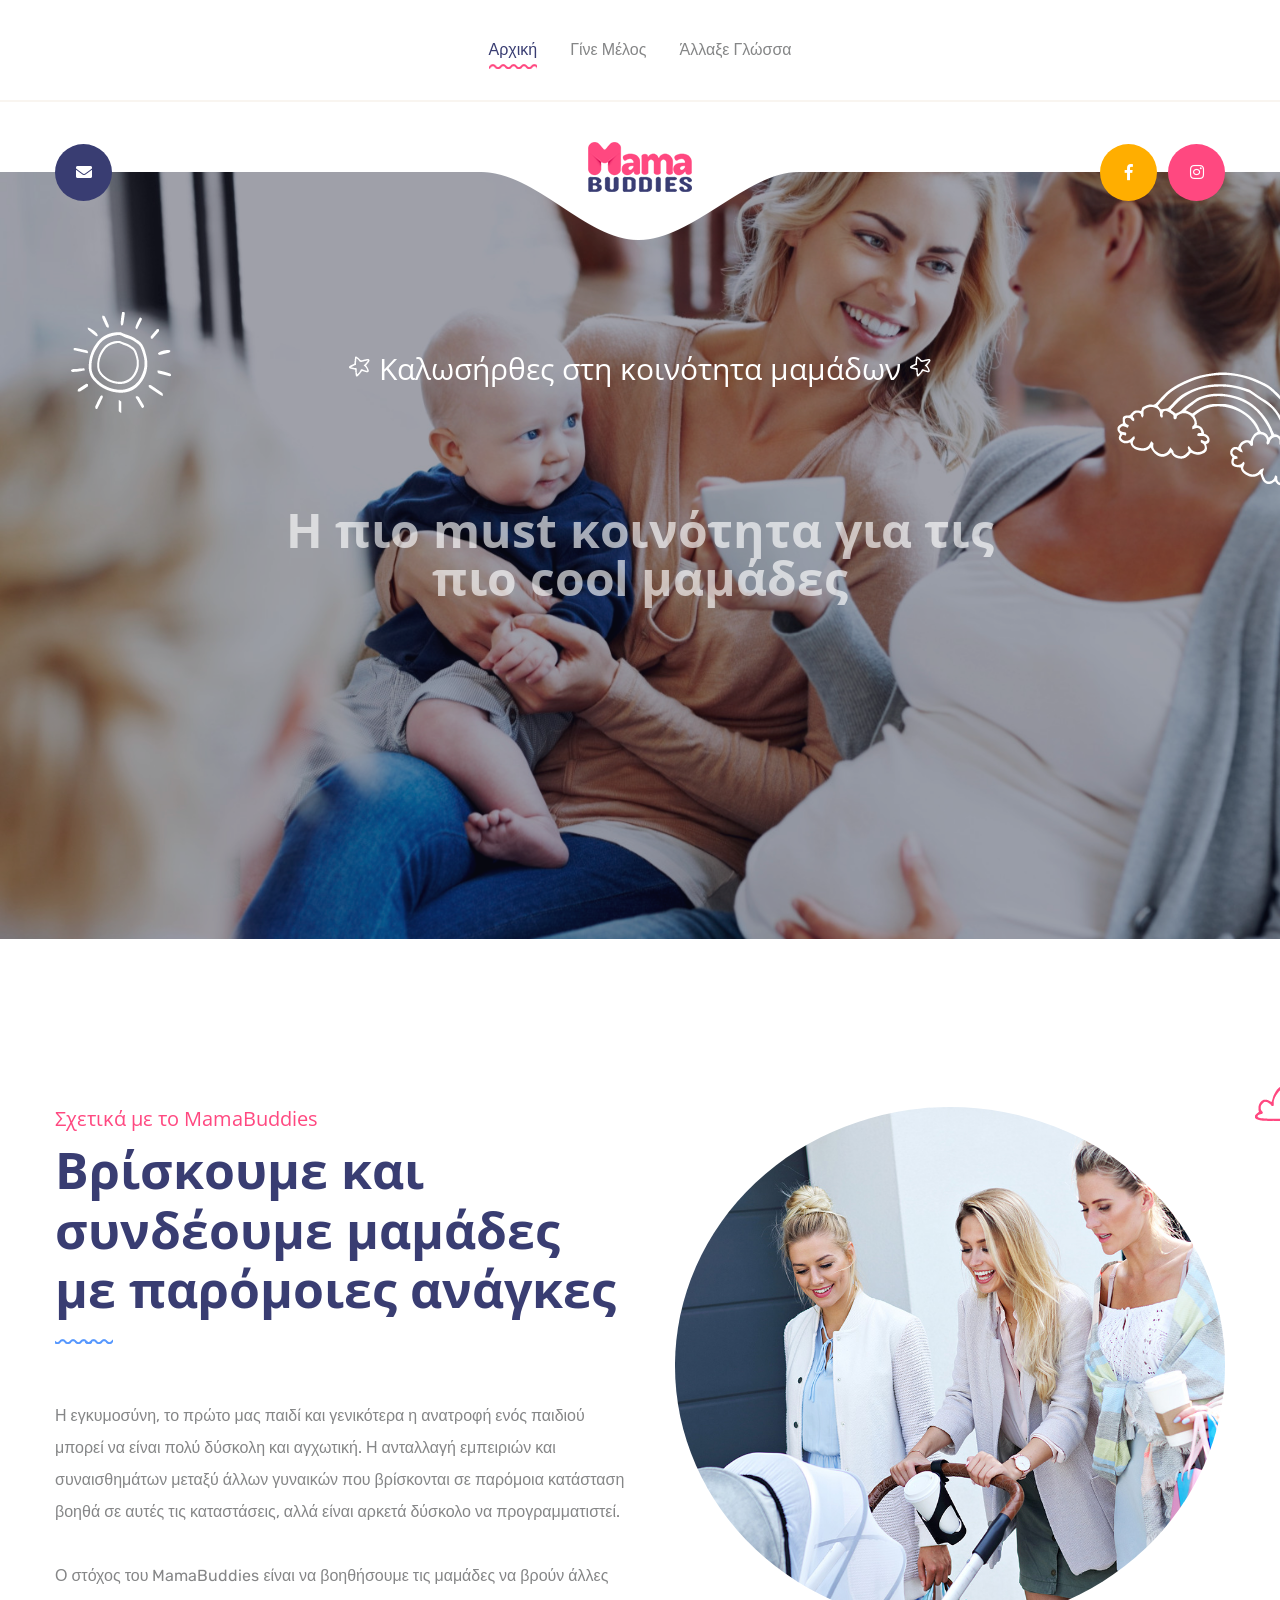
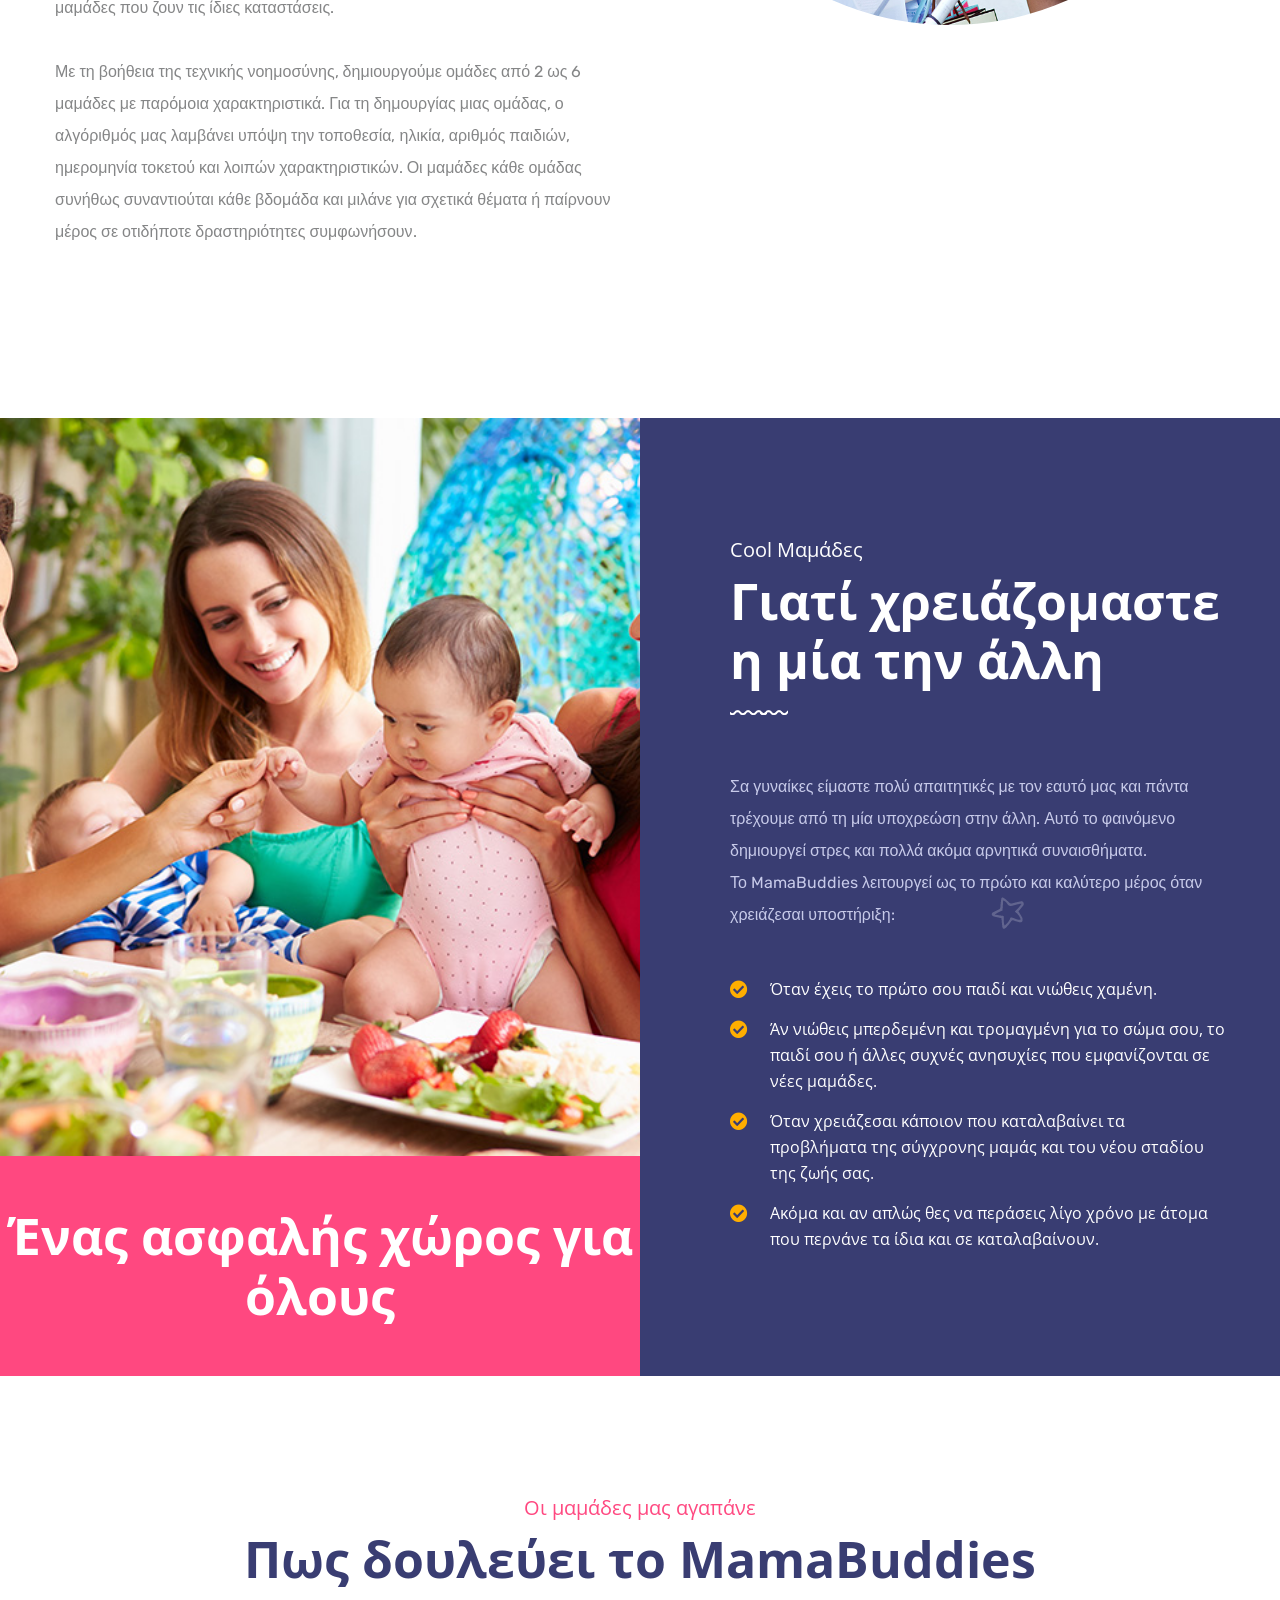
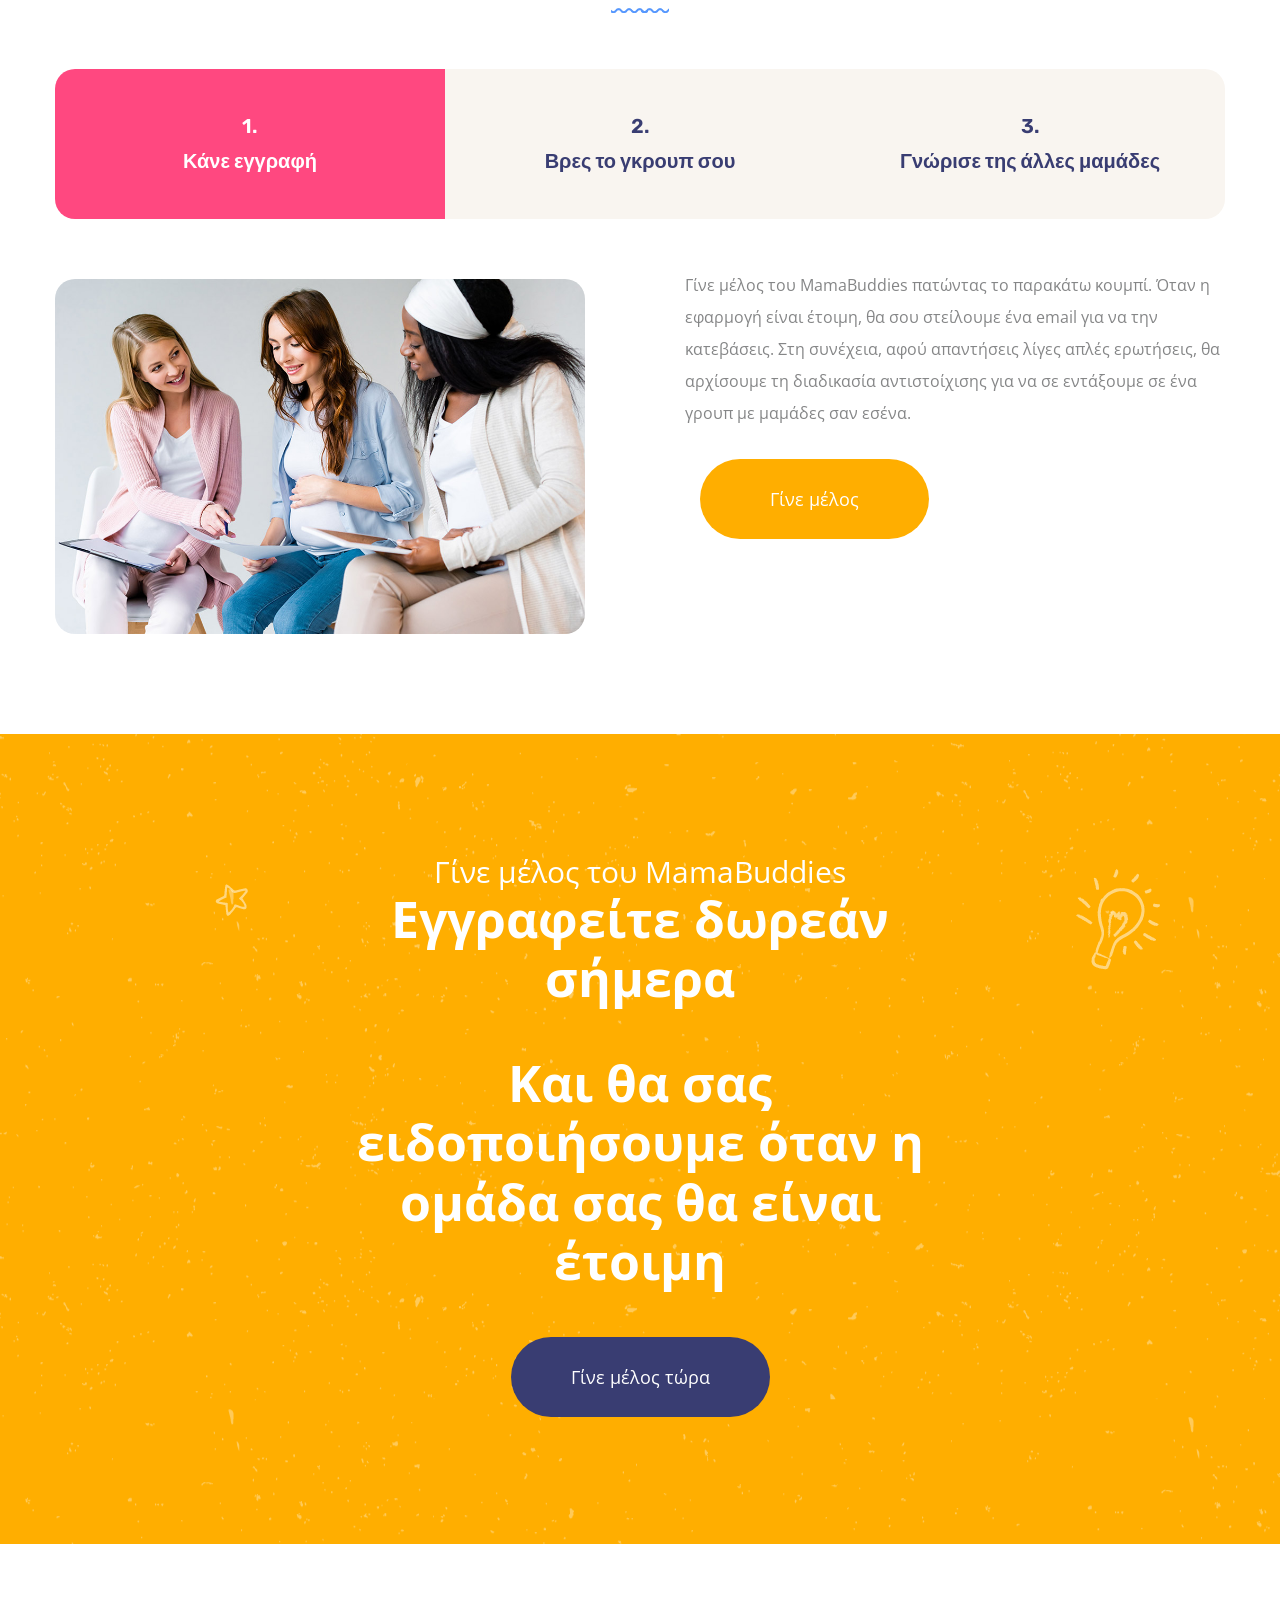
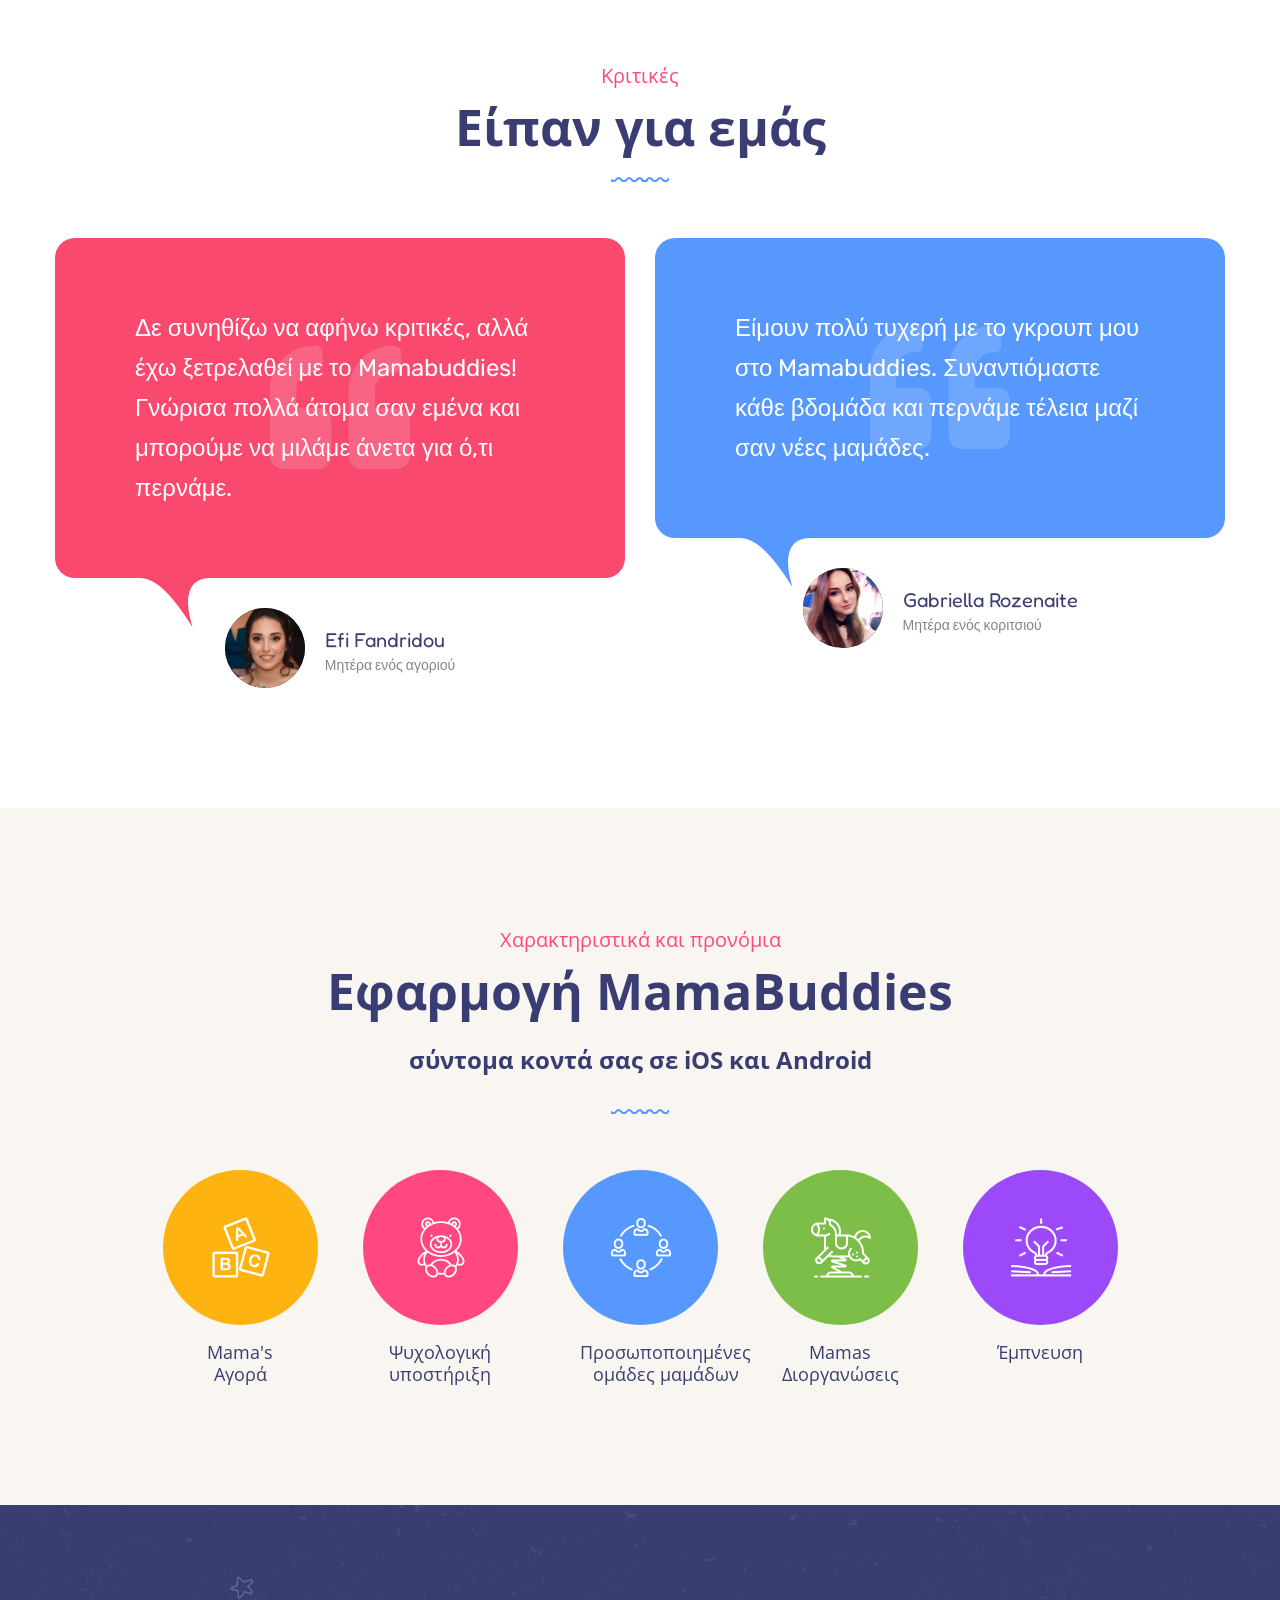
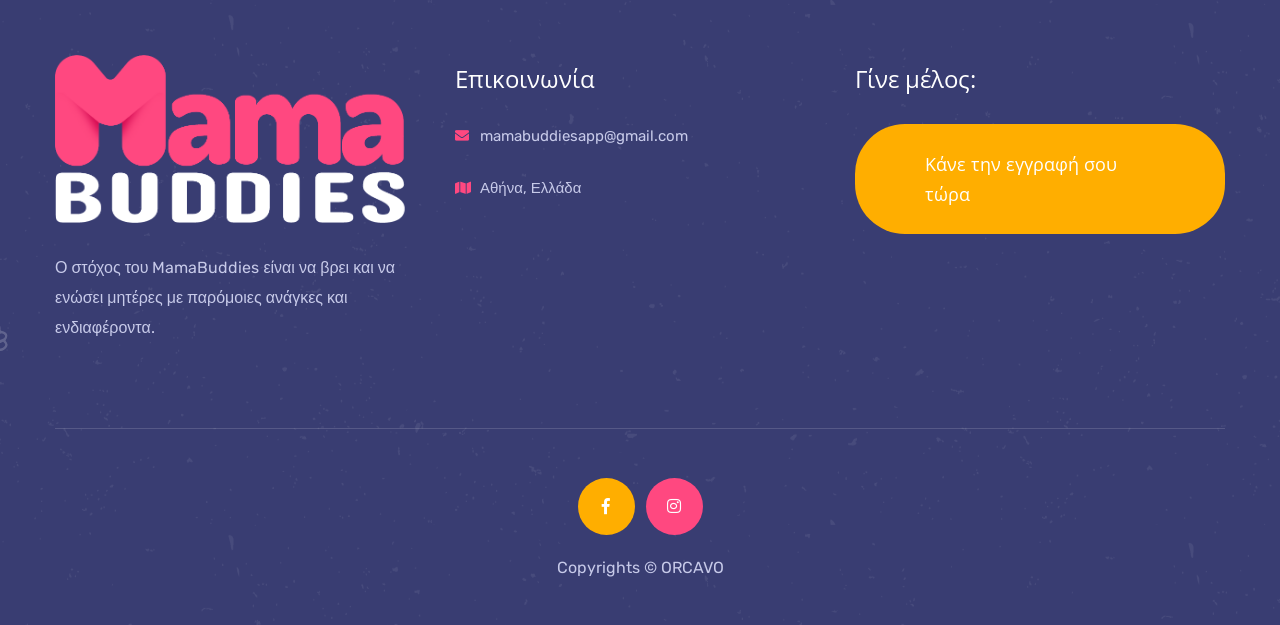
==== commit a625609c: "final language changes" ====
--- a/index_gr.html
+++ b/index_gr.html
@@ -14,6 +14,7 @@
 
 <link rel="shortcut icon" href="images/favicon.png" type="image/x-icon">
 <link rel="icon" href="images/favicon.png" type="image/x-icon">
+<link href="https://fonts.googleapis.com/css?family=Open+Sans:400,700&display=swap&subset=greek" rel="stylesheet">
 
 <!-- Responsive -->
 <meta http-equiv="X-UA-Compatible" content="IE=edge">
@@ -46,9 +47,9 @@
         <div class="header-upper">
             <div class="auto-container">
                 <div class="nav-outer clearfix">
-                    <div class="responsive-logo"><a href="index.html"><img src="images/logo.png"
-                                alt="Logo of Mama Buddies - community for mothers"
-                                title="MamaBuddies - mother's groups and community"></a></div>
+                    <div class="responsive-logo"><a href="index_gr.html"><img src="images/logo.png"
+                                alt="Logo of Mama Buddies - κοινότητα μαμάδων"
+                                title="MamaBuddies - κοινότητα μαμάδων"></a></div>
     
                     <!-- Main Menu -->
                     <nav class="main-menu navbar-expand-md navbar-light">
@@ -63,14 +64,14 @@
     
                         <div class="collapse navbar-collapse clearfix" id="navbarSupportedContent">
                             <ul class="navigation clearfix">
-                                <li class="current"><a href="index.html">Home</a></li>
+                                <li class="current"><a href="index_gr.html">Αρχική</a></li>
                                 <!-- <li><a href="about.html">About Us</a></li> -->
-                                <li class=""><a href="join.html">Join MamaBuddies</a></li>
-                                <li class="dropdown"><a>Change Language</a>
+                                <li class=""><a href="join_gr.html">Γίνε Μέλος</a></li>
+                                <li class="dropdown"><a>Άλλαξε Γλώσσα</a>
                                     <ul>
-                                        <li><a href="index.html">English</a></li>
-                                        <li><a href="index_gr.html">Greek</a></li>
-                                        <li><a href="index_lt.html">Lithuanian</a></li>
+                                        <li><a href="index.html">Αγγλικά</a></li>
+                                        <li><a href="index_gr.html">Ελληνικά</a></li>
+                                        <li><a href="index_lt.html">Λιθουανικά</a></li>
                                     </ul>
                                 </li>
                                 <!-- <li class=""><a href="events.html">Events</a></li> -->
@@ -98,7 +99,7 @@
     
                     <!--Logo-->
                     <div class="logo-outer">
-                        <div class="logo"><a href="index.html"><img src="images/logo.png" alt="MamaBuddies logo"
+                        <div class="logo"><a href="index_gr.html"><img src="images/logo.png" alt="MamaBuddies logo"
                                     title="MamaBuddies - mother's groups and community"></a></div>
                     </div>
     
@@ -117,7 +118,7 @@
             <div class="auto-container clearfix">
                 <!--Logo-->
                 <div class="logo pull-left">
-                    <a href="index.html" title="MamaBuddies home"><img src="images/logo.png" alt="MamaBuddies logo"
+                    <a href="index_gr.html" title="MamaBuddies home"><img src="images/logo.png" alt="MamaBuddies logo"
                             title=""></a>
                 </div>
                 <!--Right Col-->
@@ -126,14 +127,14 @@
                     <nav class="main-menu">
                         <div class="navbar-collapse show collapse clearfix">
                             <ul class="navigation clearfix">
-                                <li class="current"><a href="index.html">Home</a></li>
+                                <li class="current"><a href="index_gr.html">Αρχική</a></li>
                                 <!-- <li><a href="about.html">About Us</a></li> -->
-                                <li class=""><a href="join.html">Join MamaBuddies</a></li>
-                                <li class="dropdown"><a>Change Language</a>
+                                <li class=""><a href="join_gr.html">Γίνε Μέλος</a></li>
+                                <li class="dropdown"><a>Άλλαξε Γλώσσα</a>
                                     <ul>
-                                        <li><a href="index.html">English</a></li>
-                                        <li><a href="index_gr.html">Greek</a></li>
-                                        <li><a href="index_lt.html">Lithuanian</a></li>
+                                        <li><a href="index.html">Αγγλικά</a></li>
+                                        <li><a href="index_gr.html">Ελληνικά</a></li>
+                                        <li><a href="index_lt.html">Λιθουανικά</a></li>
                                     </ul>
                                 </li>
                                 <!-- <li class=""><a href="events.html">Events</a></li> -->
@@ -211,7 +212,7 @@
                         data-y="['middle','middle','middle','middle']"
                         data-textalign="['top','top','top','top']"
                         data-frames='[{"delay":1500,"speed":1500,"frame":"0","from":"z:0;rX:0;rY:0;rZ:0;sX:0.9;sY:0.9;skX:0;skY:0;opacity:0;","to":"o:1;","ease":"Power3.easeInOut"},{"delay":"wait","speed":300,"frame":"999","to":"auto:auto;","ease":"Power3.easeInOut"}]'>
-                            <div class="title">Welcome to Mothers Community</div>
+                            <div class="title heading_gr">Καλωσήρθες στη κοινότητα μαμάδων</div>
                         </div>
 
                         <div class="tp-caption" 
@@ -230,7 +231,7 @@
                         data-y="['middle','middle','middle','middle']"
                         data-textalign="['top','top','top','top']"
                         data-frames='[{"delay":2200,"speed":1500,"frame":"0","from":"z:0;rX:0;rY:0;rZ:0;sX:0.9;sY:0.9;skX:0;skY:0;opacity:0;","to":"o:1;","ease":"Power3.easeInOut"},{"delay":"wait","speed":300,"frame":"999","to":"auto:auto;","ease":"Power3.easeInOut"}]'>
-                            <h2>Where All the Coolest Mamas Hangout</h2>
+                            <h2 class="title_gr">Η πιο must κοινότητα για τις πιο cool μαμάδες</h2>
                         </div>
                         
                         <div class="tp-caption tp-resizeme" 
@@ -249,7 +250,7 @@
                         data-y="['middle','middle','middle','middle']"
                         data-textalign="['top','top','top','top']"
                         data-frames='[{"delay":3000,"speed":1500,"frame":"0","from":"y:[100%];z:0;rX:0deg;rY:0;rZ:0;sX:1;sY:1;skX:0;skY:0;opacity:0;","to":"o:1;","ease":"Power4.easeInOut"},{"delay":"wait","speed":300,"frame":"999","to":"auto:auto;","ease":"Power3.easeInOut"}]'>
-                            <div class="link-box"><a href="join.html" class="theme-btn btn-style-one">Join MamaBuddies for Free</a></div>
+                            <div class="link-box"><a href="join.html" class="theme-btn btn-style-one heading_gr">Εγγραφείτε δωρεάν!</a></div>
                         </div>
                     </li>
                     <!-- Slide 1 -->
@@ -275,20 +276,20 @@
                 <!-- Content Column -->
                 <div class="content-column col-lg-6 col-md-12 col-sm-12">
                     <div class="sec-title">
-                        <span class="title">About MamaBuddies</span>
-                        <h2>We find and connect mothers with similar needs</h2>
+                        <span class="title heading_gr">Σχετικά με το MamaBuddies</span>
+                        <h2 class="title_gr">Βρίσκουμε και συνδέουμε μαμάδες με παρόμοιες ανάγκες</h2>
                     </div>
                     <div class="text">
-                        Being pregnant, becoming a new mother or raising a child in general can be tough. Sharing
-                        experiences and feelings between women who are in a similar situation help to feel less stress, but is difficult to
-                        happen.
+                        Η εγκυμοσύνη, το πρώτο μας παιδί και γενικότερα η ανατροφή ενός παιδιού μπορεί να είναι πολύ δύσκολη και αγχωτική. Η
+                        ανταλλαγή εμπειριών και συναισθημάτων μεταξύ άλλων γυναικών που βρίσκονται σε παρόμοια κατάσταση βοηθά σε αυτές τις
+                        καταστάσεις, αλλά είναι αρκετά δύσκολο να προγραμματιστεί.
                         <br><br>
-                        The goal of MamaBuddies is to assist mothers to find others that might be facing the same situations they are.
+                        Ο στόχος του MamaBuddies είναι να βοηθήσουμε τις μαμάδες να βρούν άλλες μαμάδες που ζουν τις ίδιες καταστάσεις.
                         <br><br>
-                        Using AI, MamaBuddies arranges mother’s groups that usually consist of about 2-6 women who have all given birth (or
-                        going to give birth) around the same time. The group is put together with consideration to geography, age and first
-                        time/second time mother. The Mamas usually meet once a week and talk about mother-baby related topics or any other
-                        activities they decide on doing.
+                        Με τη βοήθεια της τεχνικής νοημοσύνης, δημιουργούμε ομάδες από 2 ως 6 μαμάδες με παρόμοια χαρακτηριστικά. Για τη
+                        δημουργίας μιας ομάδας, ο αλγόριθμός μας λαμβάνει υπόψη την τοποθεσία, ηλικία, αριθμός παιδιών, ημερομηνία τοκετού και
+                        λοιπών χαρακτηριστικών. Οι μαμάδες κάθε ομάδας συνήθως συναντιούται κάθε βδομάδα και μιλάνε για σχετικά θέματα ή
+                        παίρνουν μέρος σε οτιδήποτε δραστηριότητες συμφωνήσουν.
                     </div>
                 </div>
 
@@ -321,23 +322,22 @@
                 <div class="inner-column">
                     <!-- Sec Title -->
                     <div class="sec-title light">
-                        <div class="title">Cool Mamas</div>
-                        <h2>Why Mamas Need Each Other</h2>
+                        <div class="title heading_gr">Cool Μαμάδες</div>
+                        <h2 class="title_gr">Γιατί χρειάζομαστε η μία την άλλη</h2>
                     </div>
                     <div class="text">
-                        Too often as women we are our own worst critics. In our self-induced stress, we rush through our
-                        days like well-oiled
-                        machines, rarely pausing for fear we’ll be late for something.<br>
-                        MamaBuddies are there to be the first call when you need support:
+                        Σα γυναίκες είμαστε πολύ απαιτητικές με τον εαυτό μας και πάντα τρέχουμε από τη μία υποχρεώση στην άλλη. Αυτό το
+                        φαινόμενο δημιουργεί στρες και πολλά ακόμα αρνητικά συναισθήματα. 
+                        <br>Το MamaBuddies λειτουργεί ως το πρώτο και καλύτερο μέρος όταν χρειάζεσαι υποστήριξη:
                     </div>
     
                     <ul class="list-style-one">
-                        <li>When you have your first baby and feel clueless.
+                        <li class="heading_gr">Όταν έχεις το πρώτο σου παιδί και νιώθεις χαμένη.
                         </li>
-                        <li>If you feel confused and scared about your baby, your body or any other mother's pain.</li>
-                        <li>When you need someone to understand the demands of modern day motherhood and stage of your life
-                            right now.</li>
-                        <li>Even if you simply want to hang out with people who get you.</li>
+                        <li class="heading_gr">Άν νιώθεις μπερδεμένη και τρομαγμένη για το σώμα σου, το παιδί σου ή άλλες συχνές ανησυχίες που εμφανίζονται σε νέες
+                        μαμάδες.</li>
+                        <li class="heading_gr">Όταν χρειάζεσαι κάποιον που καταλαβαίνει τα προβλήματα της σύγχρονης μαμάς και του νέου σταδίου της ζωής σας.</li>
+                        <li class="heading_gr">Ακόμα και αν απλώς θες να περάσεις λίγο χρόνο με άτομα που περνάνε τα ίδια και σε καταλαβαίνουν.</li>
                     </ul>
                 </div>
             </div>
@@ -348,7 +348,7 @@
                             alt="MamaBuddies meeting picture of women having lunch outside on summer"></figure>
                 </div>
                 <div class="caption-box">
-                    <h3>Safe Space To Get Real</h3>
+                    <h3  class="title_gr">Ένας ασφαλής χώρος για όλους</h3>
                 </div>
             </div>
         </div>
@@ -359,16 +359,16 @@
     <section id="mb-join" class="why-choose-us">
         <div class="auto-container">
             <div class="sec-title text-center">
-                <span class="title">Mamas Love Us</span>
-                <h2>How does MamaBuddies work</h2>
+                <span class="title heading_gr">Οι μαμάδες μας αγαπάνε</span>
+                <h2 class="title_gr">Πως δουλεύει το MamaBuddies</h2>
             </div>
     
             <div class="services-tabs tabs-box">
                 <!--Tab Btns-->
                 <ul class="tab-btns tab-buttons clearfix">
-                    <li data-tab="#tab-1" class="tab-btn active-btn">1.<br>Sign Up</li>
-                    <li data-tab="#tab-2" class="tab-btn">2.<br>Choose your group</li>
-                    <li data-tab="#tab-3" class="tab-btn">3.<br>Meet your MamaBuddies</li>
+                    <li data-tab="#tab-1" class="tab-btn active-btn">1.<br>Κάνε εγγραφή</li>
+                    <li data-tab="#tab-2" class="tab-btn">2.<br>Βρες το γκρουπ σου</li>
+                    <li data-tab="#tab-3" class="tab-btn">3.<br>Γνώρισε της άλλες μαμάδες</li>
                 </ul>
     
                 <!--Tabs Container-->
@@ -389,14 +389,14 @@
     
                                 <div class="content-column col-lg-6 col-md-12 col-sm-12">
                                     <div class="inner-column">
-                                        <div class="text">
-                                            Join Mama Buddies by signing up below. 
-                                            You will recieve an email where you will be asked to answer a few basic questions about yourself. 
-                                            The information will shortly after be used to find all of the possibly matching mamas close to you.
+                                        <div class="text heading_gr">
+                                            Γίνε μέλος του MamaBuddies πατώντας το παρακάτω κουμπί. Όταν η εφαρμογή είναι έτοιμη, θα σου στείλουμε ένα email για να
+                                            την κατεβάσεις. Στη συνέχεια, αφού απαντήσεις λίγες απλές ερωτήσεις, θα αρχίσουμε τη διαδικασία αντιστοίχισης για να σε
+                                            εντάξουμε σε ένα γρουπ με μαμάδες σαν εσένα.
                                         </div>
                                         <div class="auto-container">
                                             <div class="btn-box"><a href="join.html"
-                                                    class="theme-btn btn-style-one">Sign Up Now</a></div>
+                                                    class="theme-btn btn-style-one heading_gr">Γίνε μέλος</a></div>
                                         </div>
                                     </div>
                                 </div>
@@ -420,16 +420,15 @@
                                 <div class="content-column col-lg-6 col-md-12 col-sm-12">
                                     <div class="inner-column">
                                         <div class="text">
-                                            MamaBuddies AI will automatically allocate you to a new mothers’s group and send
-                                            you an invitation to it. If you do not wish to participate,
-                                            you can off course not accept the invitation and only use
-                                            MamaBuddies for other services we provide:
+                                            Ο αλγόριθμος του MamaBuddies θα προσπαθήσει να σας προσθέσει σε ένα γρουπ με άλλες μαμάδες. Εάν δεν επιθυμείται να
+                                            συμμετάσετε, μπορείτε απλά να μην αποδεχτείτε την πρόσκληση και να χρησιμοποιήσετε τις υπόλοιπες υπηρεσίες που διαθέτει
+                                            το MamaBuddies.
                                         </div>
                                         <ul class="list-style-two">
-                                            <li>Mother's community online</li>
-                                            <li>Monthly Newsletter</li>
-                                            <li>Mamas Market (coming soon)</li>
-                                            <li>Support and Inspiration in Mother's Forum</li>
+                                            <li class="heading_gr">Online κοινότητα μαμάδων</li>
+                                            <li class="heading_gr">Μηνιαία ενημέρωση</li>
+                                            <li class="heading_gr">Mamas Αγορά (σύντομα κοντά σας)</li>
+                                            <li class="heading_gr">Υποστήριξη και έμπνευση στο φόρουμ</li>
                                         </ul>
                                     </div>
                                 </div>
@@ -454,19 +453,16 @@
                                 <div class="content-column col-lg-6 col-md-12 col-sm-12">
                                     <div class="inner-column">
                                         <div class="text">
-                                            After all the mamas accept their group invitations, you will be directed to a
-                                            chat app within MamaBuddies website.
-                                            Within the first few weeks you will be encouraged to meet in a few locations
-                                            around the area you live in.
+                                            Αφού όλες οι μητέρες αποδεχτούν την ομαδική πρόσκληση, θα ενταχθείς σε ενα chat στην ιστοσελίδα. Μέσα στις πρώτες
+                                            εβδομάδες, θα σας ενθαρρύνουμε να συναντηθείτε όλες μαζί κοντά στην περιοχή που μένετε.
                                         </div>
                                         <div class="text">
-                                            After that, you will be able to choose if you want to stay in the group, look
-                                            for a new group or to continue as an Online Mama only.
+                                            Μετά από αυτό θα μπορέσεις να επιλέξεις αν θέλεις να παραμείνεις σε αυτή την ομάδα, να ενταχθείς σε άλλη ομάδα ή απλά να
+                                            συνεχίσεις ως απλό μέλος του MamaBuddies.
                                         </div>
                                         <div class="text">
-                                            The continuity of the mama’s groups is done with no further supervision of the
-                                            MamaBuddies and the mothers arrange more or less meetings 
-                                            according to their own schedules and wishes.
+                                            Από αυτό το σημείο και μετά θα μπορείτε να κανονίζετε μόνοι σας τις συναντήσεις σας ανάλογα με το πρόγραμμά σας και τις
+                                            επιθυμίες σας.
                                         </div>
     
                                     </div>
@@ -492,9 +488,9 @@
     
         <div class="auto-container">
             <div class="content-box">
-                <span class="title">Join Mama Buddies</span>
-                <h2>Sign Up for free Today</h2> <h2> And get notified<br>when the group is ready for you</h2>
-                <div class="btn-box"><a href="join.html" class="theme-btn btn-style-two">Sign Up Now</a></div>
+                <span class="title heading_gr">Γίνε μέλος του MamaBuddies</span>
+                <h2 class="title_gr">Εγγραφείτε δωρεάν σήμερα</h2> <h2 class="title_gr"> Και θα σας ειδοποιήσουμε όταν η ομάδα σας θα είναι έτοιμη</h2>
+                <div class="btn-box"><a href="join.html" class="theme-btn btn-style-two heading_gr">Γίνε μέλος τώρα</a></div>
             </div>
         </div>
     </section>
@@ -504,8 +500,8 @@
     <section class="testimonial-section">
         <div class="auto-container">
             <div class="sec-title text-center">
-                <div class="title">Testimonials</div>
-                <h2>What Other Mamas Say</h2>
+                <div class="title heading_gr">Κριτικές</div>
+                <h2 class="title_gr">Είπαν για εμάς</h2>
             </div>
     
             <div class="testimonial-carousel owl-carousel owl-theme">
@@ -513,13 +509,13 @@
                 <div class="testimonial-block">
                     <div class="inner-box">
                         <div class="content">
-                            <div class="text">Honestly, rarely I write a review, but I’m in love with MammaBuddies! I met new people that relate to my
-                            life as a new mum and talked about every little thing with them!</div>
+                            <div class="text">Δε συνηθίζω να αφήνω κριτικές, αλλά έχω ξετρελαθεί με το Mamabuddies! Γνώρισα πολλά άτομα σαν εμένα και μπορούμε να
+                            μιλάμε άνετα για ό,τι περνάμε.</div>
                         </div>
                         <div class="info-box">
                             <div class="thumb"><img src="images/resource/efi.png" alt="Efi Fandridou testimonial"></div>
                             <h6 class="name">Efi Fandridou</h6>
-                            <span class="designation">Mother of 1 boy</span>
+                            <span class="designation">Μητέρα ενός αγοριού</span>
                         </div>
                     </div>
                 </div>
@@ -528,14 +524,14 @@
                 <div class="testimonial-block style-two">
                     <div class="inner-box">
                         <div class="content">
-                            <div class="text">I was lucky enough to have a great experience with MamaBuddies group. We met
-                                weekly and did all the boring activities, that become thrilling once you are a new mom!
+                            <div class="text">Είμουν πολύ τυχερή με το γκρουπ μου στο Mamabuddies. Συναντιόμαστε κάθε βδομάδα και περνάμε τέλεια μαζί σαν νέες
+                            μαμάδες.
                             </div>
                         </div>
                         <div class="info-box">
                             <div class="thumb"><img src="images/resource/gabriella.png" alt=""></div>
                             <h6 class="name">Gabriella Rozenaite</h6>
-                            <span class="designation">Mother of 1 girl</span>
+                            <span class="designation">Μητέρα ενός κοριτσιού</span>
                         </div>
                     </div>
                 </div>
@@ -562,8 +558,8 @@
     <section class="offers-section">
         <div class="auto-container">
             <div class="sec-title text-center">
-                <span class="title">Features & Benefits</span>
-                <h2>MamaBuddies APP<br /><span class="mb-text--detailed">Coming soon to iOS and Android</span></h2>
+                <span class="title heading_gr">Χαρακτηριστικά και προνόμια</span>
+                <h2 class="title_gr">Εφαρμογή MamaBuddies<br /><span class="mb-text--detailed">σύντομα κοντά σας σε iOS και Android</span></h2>
             </div>
     
             <div class="row justify-content-center">
@@ -571,7 +567,7 @@
                 <div class="offer-block col-xl-2 col-lg-3 col-md-6 col-sm-12">
                     <div class="inner-box">
                         <div class="icon-box wow rollIn"><span class="icon flaticon-abc-block"></span></div>
-                        <h5><a href="">Mama's Market</a></h5>
+                        <h5 class="heading_gr"><a href="">Mama's Αγορά</a></h5>
                     </div>
                 </div>
     
@@ -580,7 +576,7 @@
                     <div class="inner-box">
                         <div class="icon-box wow rollIn" data-wow-delay="600ms"><span
                                 class="icon flaticon-teddy-bear-1"></span></div>
-                        <h5><a href="about.html">Emotional Support</a></h5>
+                        <h5 class="heading_gr"><a href="about.html">Ψυχολογική υποστήριξη</a></h5>
                     </div>
                 </div>
     
@@ -589,7 +585,7 @@
                     <div class="inner-box">
                         <div class="icon-box wow rollIn" data-wow-delay="600ms"><span class="icon flaticon-workers"></span>
                         </div>
-                        <h5><a href="about.html">Personalised Mothers Group</a></h5>
+                        <h5 class="heading_gr"><a href="about.html">Προσωποποιημένες ομάδες μαμάδων</a></h5>
                     </div>
                 </div>
     
@@ -598,7 +594,7 @@
                     <div class="inner-box">
                         <div class="icon-box wow rollIn" data-wow-delay="0ms"><span class="icon flaticon-horse"></span>
                         </div>
-                        <h5><a href="about.html">Mama's Events</a></h5>
+                        <h5 class="heading_gr"><a href="about.html">Mamas Διοργανώσεις</a></h5>
                     </div>
                 </div>
     
@@ -607,7 +603,7 @@
                     <div class="inner-box">
                         <div class="icon-box wow rollIn" data-wow-delay="300ms"><span
                                 class="icon flaticon-knowledge"></span></div>
-                        <h5><a href="about.html">Inspiration</a></h5>
+                        <h5 class="heading_gr"><a href="about.html">Έμπνευση</a></h5>
                     </div>
                 </div>
             </div>
@@ -641,10 +637,10 @@
                             <div class="footer-column col-lg-6 col-md-6 col-sm-12">
                                 <div class="footer-widget logo-widget">
                                     <div class="logo">
-                                        <a href="index.html"><img src="images/footer-logo.png" alt="Mamabuddies Mother's group generator logo" /></a>
+                                        <a href="index_gr.html"><img src="images/footer-logo.png" alt="Mamabuddies Mother's group generator logo" /></a>
                                     </div>
                                     <div class="text">
-                                        MamaBuddies goal is to find and connect mothers with similar needs.
+                                        Ο στόχος του MamaBuddies είναι να βρει και να ενώσει μητέρες με παρόμοιες ανάγκες και ενδιαφέροντα.
                                     </div>
 
                                 </div>
@@ -653,11 +649,11 @@
                             <!--Footer Column-->
                             <div class="footer-column col-lg-6 col-md-6 col-sm-12">
                                 <div class="footer-widget contact-widget">
-                                    <h4 class="widget-title">Contact</h4>
+                                    <h4 class="widget-title heading_gr">Επικοινωνία</h4>
                                     <div class="widget-content">
                                         <ul class="contact-info">    
                                             <li><a href="mailto:mamabuddiesapp@gmail.com"><span class="fa fa-envelope"></span>mamabuddiesapp@gmail.com</a></li>
-                                            <li><span class="fa fa-map"></span>Athens, Greece</li>
+                                            <li><span class="fa fa-map"></span>Αθήνα, Ελλάδα</li>
                                         </ul>
                                     </div>
                                 </div>
@@ -703,8 +699,8 @@
                             <!--Footer Column-->
                             <div class="footer-column col-xl-12 col-lg-12 col-md-12 col-sm-12">
                                 <div class="footer-widget newsletter-widget">
-                                    <h4 class="widget-title">Join MamaBuddies Now:</h4>
-                                    <div class="btn-box"><a href="join.html" class="theme-btn btn-style-one">Sign Up Now</a></div>
+                                    <h4 class="widget-title heading_gr">Γίνε μέλος:</h4>
+                                    <div class="btn-box"><a href="join_gr.html" class="theme-btn btn-style-one heading_gr">Κάνε την εγγραφή σου τώρα</a></div>
                                 </div>
                             </div>
                         </div>
@@ -726,7 +722,6 @@
     <!--End Main Footer-->
 
 </div>
-<!--End pagewrapper-->
 
 <script src="js/jquery.js"></script>
 <script src="js/popper.min.js"></script>
--- a/css/style.css
+++ b/css/style.css
@@ -328,6 +328,10 @@
   margin-bottom: 14px;
   font-family: "Fredoka One", cursive;
 }
+.list-style-one-lt {
+  font-size: 18px !important;
+  font-family: "Rubik", sans-serif !important;
+}
 
 .list-style-one li:before {
   content: "\f058";
@@ -3524,11 +3528,7 @@
 #mc_embed_signup input#mc-embedded-subscribe {
   padding: 10px 40px !important;
   border-radius: 10px !important;
-} 
-
-
-
-
+}
 
 /*** 
 
@@ -5726,3 +5726,27 @@
   height: 180px;
   resize: none;
 }
+
+/*** 
+
+====================================================================
+	Other Styling
+====================================================================
+
+ ***/
+
+.headings_lt {
+  font-family: "Corben", cursive;
+}
+.title_lt {
+  font-size: 3.1rem !important;
+}
+
+.heading_gr {
+  font-family: "Open Sans", sans-serif !important;
+}
+.title_gr {
+  font-family: "Open Sans", sans-serif !important;
+  font-weight: 700 !important;
+  font-size: 3.1rem !important;
+}
--- a/css/responsive.css
+++ b/css/responsive.css
@@ -1,711 +1,718 @@
 /* Bebio - Kinder Garten HTML Template  */
 
-
-@media only screen and (max-width: 1139px){
-	.big-ipad-hidden{
-		display: none !important;
-	}
-
-	.sec-title h2{
-		font-size: 40px;
-	}
-
-	.program-block .lower-content{
-		padding: 35px 30px 0;
-	}
-
-	.fluid-section-two .map-column .caption-box h3,
-	.fluid-section-one .image-column .caption-box h3,
-	.newsletter-section h4{
-		font-size: 26px;
-	}
-
-	.fluid-section-one .content-column .inner-column{
-		padding-left: 15px;
-	}
-
-	.fluid-section-two .contact-column .inner-column{
-		padding-right: 15px;
-	}
-
-	.header-style-two .header-lower .outer-box{
-		margin-left: 30px;
-	}
-
-	.program-detail .image-column .image-box,
-	.video-section .image-column .inner-column,
-	.services-tabs .image-column .image-box{
-		padding-right: 0;
-	}
-
-	.program-detail .content-column .inner-column,
-	.video-section .content-column .inner-column,
-	.services-tabs .content-column .inner-column{
-		padding-left: 0;
-	}
-
-	.author-box .contact-info li{
-		margin-right: 20px;
-	}
-
-	.contact-map-section .info-box{
-		padding: 20px 15px;
-	}
-
-	.contact-map-section .info-box h4{
-		font-size: 24px;
-		line-height: 1.4em;
-	}
-	
-	.header-style-two .main-menu .navigation > li{
-		margin-left:20px;
-	}
+@media only screen and (max-width: 1139px) {
+  .big-ipad-hidden {
+    display: none !important;
+  }
+
+  .sec-title h2 {
+    font-size: 40px;
+  }
+
+  .program-block .lower-content {
+    padding: 35px 30px 0;
+  }
+
+  .fluid-section-two .map-column .caption-box h3,
+  .fluid-section-one .image-column .caption-box h3,
+  .newsletter-section h4 {
+    font-size: 26px;
+  }
+
+  .fluid-section-one .content-column .inner-column {
+    padding-left: 15px;
+  }
+
+  .fluid-section-two .contact-column .inner-column {
+    padding-right: 15px;
+  }
+
+  .header-style-two .header-lower .outer-box {
+    margin-left: 30px;
+  }
+
+  .program-detail .image-column .image-box,
+  .video-section .image-column .inner-column,
+  .services-tabs .image-column .image-box {
+    padding-right: 0;
+  }
+
+  .program-detail .content-column .inner-column,
+  .video-section .content-column .inner-column,
+  .services-tabs .content-column .inner-column {
+    padding-left: 0;
+  }
+
+  .author-box .contact-info li {
+    margin-right: 20px;
+  }
+
+  .contact-map-section .info-box {
+    padding: 20px 15px;
+  }
+
+  .contact-map-section .info-box h4 {
+    font-size: 24px;
+    line-height: 1.4em;
+  }
+
+  .header-style-two .main-menu .navigation > li {
+    margin-left: 20px;
+  }
 }
 
-@media only screen and (min-width: 768px){
-	.main-menu .navigation > li > ul,
-	.main-menu .navigation > li > ul > li > ul{
-		display:block !important;
-		visibility:hidden;
-		opacity:0;
-	}
-
-	.main-menu .navbar-collapse > .navigation{
-		height: auto !important;
-	}
+@media only screen and (min-width: 768px) {
+  .main-menu .navigation > li > ul,
+  .main-menu .navigation > li > ul > li > ul {
+    display: block !important;
+    visibility: hidden;
+    opacity: 0;
+  }
+
+  .main-menu .navbar-collapse > .navigation {
+    height: auto !important;
+  }
 }
 
-@media only screen and (max-width: 1023px){
-	.sticky-header{
-		display: none !important;
-	}
-
-	.main-header .info-box{
-		margin-bottom: 0;
-		margin: 0;
-		padding: 10px 0;
-		border-bottom: 1px solid #e0e0e0;
-	}
-	
-	.main-slider h2{
-		font-size: 70px;
-		line-height: 1em;
-	}
-
-	.main-slider.style-two h2{
-		font-size: 60px;
-		line-height: 1.2em;
-	}
-
-	.newsletter-section .title-column .inner-column{
-		padding-top: 0;
-		margin-bottom: 30px;
-		text-align: center;
-	}
-
-	.fluid-section-two .map-column .caption-box h3,
-	.fluid-section-one .image-column .caption-box h3{
-		line-height: 1.2em;
-	}
-
-	.header-style-two .header-lower .outer-box{
-		display: none;
-	}
-
-	.header-style-two .main-menu .navigation > li{
-		margin-left: 15px;
-	}
-
-	.about-section-two .image-column .inner-column{
-		padding-right: 0;
-	}
-
-	.page-title .bread-crumb li{
-		padding-right: 10px;
-		margin-right: 10px;
-	}
-
-	.page-title .bread-crumb li:before{
-		right: -2px;
-	}
-
-	.event-sidebar .sidebar-title h5{
-		text-align: center;
-	}
-
-
-	.fluid-section-two .contact-column .inner-column,
-	.fluid-section-one .content-column .inner-column{
-		padding: 70px 15px 60px;
-	}
-
-	.fluid-section-two .map-column,
-	.fluid-section-one .image-column{
-		position: relative;
-		float: left;
-		width: 100%;
-	}
-
-	.fluid-section-one .image-column .caption-box,
-	.fluid-section-one .image-column .inner-column{
-		position: relative;
-	}
-
-	.fluid-section-one .image-column .image-box{
-		display: block;
-	}
-
-	.fluid-section-two .contact-column,
-	.fluid-section-one .content-column{
-		position: relative;
-		width: 100%;
-	}
-
-	.fluid-section-two .map-column .map-outer,
-	.fluid-section-two .map-column{
-		position: relative;
-		min-height: 600px;
-	}
-
-	.fluid-section-two .contact-column .inner-column{
-		max-width: none;
-	}
+@media only screen and (max-width: 1023px) {
+  .sticky-header {
+    display: none !important;
+  }
+
+  .main-header .info-box {
+    margin-bottom: 0;
+    margin: 0;
+    padding: 10px 0;
+    border-bottom: 1px solid #e0e0e0;
+  }
+
+  .main-slider h2 {
+    font-size: 70px;
+    line-height: 1em;
+  }
+
+  .main-slider.style-two h2 {
+    font-size: 60px;
+    line-height: 1.2em;
+  }
+
+  .newsletter-section .title-column .inner-column {
+    padding-top: 0;
+    margin-bottom: 30px;
+    text-align: center;
+  }
+
+  .fluid-section-two .map-column .caption-box h3,
+  .fluid-section-one .image-column .caption-box h3 {
+    line-height: 1.2em;
+  }
+
+  .header-style-two .header-lower .outer-box {
+    display: none;
+  }
+
+  .header-style-two .main-menu .navigation > li {
+    margin-left: 15px;
+  }
+
+  .about-section-two .image-column .inner-column {
+    padding-right: 0;
+  }
+
+  .page-title .bread-crumb li {
+    padding-right: 10px;
+    margin-right: 10px;
+  }
+
+  .page-title .bread-crumb li:before {
+    right: -2px;
+  }
+
+  .event-sidebar .sidebar-title h5 {
+    text-align: center;
+  }
+
+  .fluid-section-two .contact-column .inner-column,
+  .fluid-section-one .content-column .inner-column {
+    padding: 70px 15px 60px;
+  }
+
+  .fluid-section-two .map-column,
+  .fluid-section-one .image-column {
+    position: relative;
+    float: left;
+    width: 100%;
+  }
+
+  .fluid-section-one .image-column .caption-box,
+  .fluid-section-one .image-column .inner-column {
+    position: relative;
+  }
+
+  .fluid-section-one .image-column .image-box {
+    display: block;
+  }
+
+  .fluid-section-two .contact-column,
+  .fluid-section-one .content-column {
+    position: relative;
+    width: 100%;
+  }
+
+  .fluid-section-two .map-column .map-outer,
+  .fluid-section-two .map-column {
+    position: relative;
+    min-height: 600px;
+  }
+
+  .fluid-section-two .contact-column .inner-column {
+    max-width: none;
+  }
 }
 
-@media only screen and (max-width: 767px){	
-	.main-menu .navigation > li:before,
-	.main-header .header-lower,
-	.main-header .header-lower .option-box{
-		display: none;
-	}
-
-	.main-header .responsive-logo{
-		float: left;
-		width: 100%;
-		display: block;
-		text-align: left;
-		padding: 20px 0;
-	}
-
-	.main-header .responsive-logo a{
-		position: relative;
-		z-index: 3;
-		display: inline-block;
-	} 
-
-	.main-header .info-box li span{
-		margin: 0 5px;
-	}
-
-	.main-header .main-menu{
-		padding-top: 0px;
-		width: 100%;
-		float: right;
-		margin-top: -65px;
-	}
-
-	.header-style-two .header-lower{
-		display: block;
-	}
-
-	.header-style-two .main-menu{
-		margin-top: 0;
-	}
-
-	.header-style-two .header-lower .logo-outer{
-		padding: 20px 0;
-	}
-
-	.header-style-two .header-lower .nav-outer{
-		width: 100%;
-		margin-top: -65px;
-	}
-
-	.main-menu .navbar-header {
-	    position: relative;
-	    float: none;
-	    display: block;
-	    text-align: right;
-	    width: auto;
-	    padding: 10px 0px;
-	    right: 0px;
-	}
-
-	.main-header .top-right > ul > li{
-		padding-left: 0;
-		border-left: 0;
-	}
-
-	body.menu-collapsed{
-		overflow: hidden;
-	}
-
-	.main-menu .navbar-collapse {
-		margin:0px -15px !important;
-   }
-
-	.main-menu .navbar-toggler{
-		position: relative;;
-		top: -10px;
-		border:0;
-		padding: 0;
-	}
-
-	.navbar-toggler .icon{
-		position: relative;
-		font-size: 34px;
-		line-height: 1.2em;
-		color: #ff4880;
-		top: 3px;
-	}
-
-	.navbar-light .navbar-toggler{
-		border: 0;
-		padding: 0;
-	}
-
-	.main-menu .navbar-collapse > .navigation{
-		float:none !important;
-		width:100% !important;
-		margin: 0px !important;
-		overflow-y:auto;
-	}
-	
-	.main-menu .navbar-collapse > .navigation > li{
-		margin:0px !important;
-		float:none !important;
-		padding:0px !important;
-		width:100%;
-	}
-	
-	.main-menu .navigation > li > a,
-	.main-menu .navigation > li > ul:before{
-		border:none;	
-	}
-	
-	.main-menu .navbar-collapse > .navigation > li > a{
-		padding:10px 20px !important;
-		border:none !important;
-		transform :none !important;
-	}
-	
-	.main-menu .navigation li.dropdown > a:after,
-	.main-menu .navigation > li.dropdown > a:before,
-	.main-menu .navigation > li > ul > li > a::before,
-	.main-menu .navigation > li > ul > li > ul > li > a::before,
-	.main-menu .navigation > li > ul > li:before,
-	.main-menu .navigation > li > ul > li:after,
-	.main-menu .navigation > li > ul > li > ul > li:before,
-	.main-menu .navigation > li > ul > li > ul > li:after{
-		display:none !important;
-	}
-	
-	.main-menu .navbar-collapse > .navigation > li > ul,
-	.main-menu .navbar-collapse > .navigation > li > ul > li > ul{
-		position:relative;
-		border:none;
-		float:none;
-		visibility:visible;
-		opacity:1;
-		display:none;
-		margin:0px !important;
-		left:auto !important;
-		right:auto !important;
-		top:auto !important;
-		padding:0px !important;
-		border:none !important;
-		outline:none;
-		width:100%;
-		background:#ffffff;
-		-webkit-border-radius:0px;
-		-ms-border-radius:0px;
-		-o-border-radius:0px;
-		-moz-border-radius:0px;
-		border-radius:0px;
-		-webkit-transform:translateY(0px);
-		-ms-transform:translateY(0px);
-		transform:translateY(0px);	
-		transition:none !important;
-		-webkit-transition:none !important;
-		-ms-transition:none !important;
-		-o-transition:none !important;
-		-moz-transition:none !important;
-		-webkit-transform: scale(1);
-	    -ms-transform: scale(1);
-	    -moz-transform: scale(1);
-	    transform: scale(1);
-		-webkit-box-shadow:none;
-		-ms-box-shadow:none;
-		-moz-box-shadow:none;
-		box-shadow:none;
-		
-	}
-		
-	.main-menu .navbar-collapse > .navigation > li > ul,
-	.main-menu .navbar-collapse > .navigation > li > ul > li > ul{
-		border-top:1px solid rgba(0,0,0,0.20) !important;
-	}
-	
-	.main-menu .navbar-collapse > .navigation > li,
-	.main-menu .navbar-collapse > .navigation > li > ul > li,
-	.main-menu .navbar-collapse > .navigation > li > ul > li > ul > li{
-		border-top:1px solid rgba(0,0,0,0.20) !important;
-		border-bottom:none;
-		opacity:1 !important;
-		top:0px !important;
-		left:0px !important;
-		visibility:visible !important;
-	}
-	
-	.main-menu .navbar-collapse > .navigation > li > ul > li:first-child,
-	.main-menu .navbar-collapse > .navigation > li > ul > li > ul > li:first-child{
-		border-top:none !important;	
-	}
-	
-	.main-menu .navbar-collapse > .navigation > li:first-child{
-		border:none;	
-	}
-	
-	.main-menu .navbar-collapse > .navigation > li > a,
-	.main-menu .navbar-collapse > .navigation > li > ul > li > a,
-	.main-menu .navbar-collapse > .navigation > li > ul > li > ul > li > a{
-		padding:14px 25px !important;
-		line-height:22px;
-		color:#303030;
-		font-weight:400;
-		font-size:16px !important;
-		background:#ffffff;
-		text-align:left;
-	}
-	
-	.main-menu .navbar-collapse > .navigation > li > a:hover,
-	.main-menu .navbar-collapse > .navigation > li > a:active,
-	.main-menu .navbar-collapse > .navigation > li > a:focus{
-		background:none;
-	}
-	
-	.main-menu .navbar-collapse > .navigation > li:hover > a,
-	.main-menu .navbar-collapse > .navigation > li > ul > li:hover > a,
-	.main-menu .navbar-collapse > .navigation > li > ul > li > ul > li:hover > a,
-	.main-menu .navbar-collapse > .navigation > li.current > a{
-		background:none !important;
-		color:#303030 !important;
-	}
-
-	.main-menu .navbar-collapse > .navigation > li.current > a{
-		background:none !important;
-		color:#ff4880 !important;
-	}
-	
-	.main-menu .navbar-collapse > .navigation li.dropdown .dropdown-btn{
-		display:block;
-	}
-
-	.main-menu .navigation > li > ul > li > ul > li,
-	.main-menu .navigation > li > ul > li{
-		padding-left: 0;
-		padding-right: 0;
-	}
-
-	.main-menu .navigation > li > ul > li > ul > li > a,
-	.main-menu .navigation > li > ul > li > a{
-		border-bottom: 0;
-	}
-
-	.page-title{
-		padding: 100px 0;
-	}
-	
-	.main-slider.style-two h2,
-	.main-slider h2,
-	.main-slider-two h2,
-	.main-slider-three h2{
-		font-size:38px;
-		line-height:1.2em;
-		text-transform:capitalize;
-	}
-
-	.main-slider .text{
-		font-size: 14px;
-	}
-	
-
-	.page-banner h1{
-		font-size:32px;
-		line-height:1.2em;
-	}
-
-	.sec-title h2{
-		font-size: 32px;
-	}
-
-	.page-title h1{
-		font-size: 34px;
-		line-height: 1.2em;
-		margin-top: 20px;
-	}
-	
-	.sec-title h2 br{
-		display:none;	
-	}
-
-	.gallery-section.style-two,
-	.about-section-three,
-	.call-to-action,
-	.events-section,
-	.gallery-section,
-	.clients-section,
-	.testimonial-section,
-	.newsletter-section,
-	.program-section{
-		padding: 70px 0;
-	}
-
-	.why-choose-us,
-	.video-section,
-	.program-detail,
-	.sidebar-page-container,
-	.team-section.style-two,
-	.event-detail-section,
-	.about-section-two,
-	.about-section{
-		padding: 70px 0 20px;
-	}
-
-	.mission-section,
-	.program-section.alternate,
-	.events-section.style-two,
-	.news-section-two,
-	.news-section,
-	.team-section,
-	.offers-section{
-		padding: 70px 0 40px;
-	}
-
-	.contact-form-section,
-	.coming-soon-section{
-		padding: 70px 0 50px;
-	}
-
-	.about-section-three .upper-box{
-		margin-bottom: 30px;
-	}
-
-	.main-footer .footer-upper{
-		padding: 120px 0px 0;
-	}
-
-	.call-to-action h2{
-		font-size: 40px;
-		margin-bottom: 30px;
-		margin-top: 20px;
-	}
-
-	.services-tabs .tab-btns .tab-btn{
-		width: 100%;
-		padding: 20px 15px;
-	}
-
-	.event-detail .post-share-options{
-		margin-bottom: 50px;
-	}
-
-	.event-detail .post-share-options > div{
-		width: 100%;
-		text-align: center;
-	}
-
-	.event-detail .event-info{
-		margin-bottom: 25px;
-	}
-
-	.author-box .inner-box{
-		padding-left: 0;
-		text-align: center;
-	}
-
-	.author-box .image-box{
-		position: relative;
-		display: inline-block;
-	}
-
-	.news-detail .post-share-options > div{
-		width: 100%;
-		text-align: center;
-	}
-
-	.news-detail .post-share-options .social-icon-colored{
-		margin-top: 40px;
-	}
-
-
-	.search-popup .search-form fieldset input[type="search"]{
-		padding:20px 20px;
-		border-radius:7px 7px 0px 0px;
-		text-align:center;
-		font-size:16px;
-	}
-	
-	.search-popup .search-form fieldset input[type="submit"]{
-		position:relative;
-		width:100%;
-		left:0;
-		top:0;
-		padding:15px 20px;
-		font-size:16px;
-		border-radius:0px 0px 7px 7px;	
-	}
+@media only screen and (max-width: 767px) {
+  .main-menu .navigation > li:before,
+  .main-header .header-lower,
+  .main-header .header-lower .option-box {
+    display: none;
+  }
+
+  .main-header .responsive-logo {
+    float: left;
+    width: 100%;
+    display: block;
+    text-align: left;
+    padding: 20px 0;
+  }
+
+  .main-header .responsive-logo a {
+    position: relative;
+    z-index: 3;
+    display: inline-block;
+  }
+
+  .main-header .info-box li span {
+    margin: 0 5px;
+  }
+
+  .main-header .main-menu {
+    padding-top: 0px;
+    width: 100%;
+    float: right;
+    margin-top: -65px;
+  }
+
+  .header-style-two .header-lower {
+    display: block;
+  }
+
+  .header-style-two .main-menu {
+    margin-top: 0;
+  }
+
+  .header-style-two .header-lower .logo-outer {
+    padding: 20px 0;
+  }
+
+  .header-style-two .header-lower .nav-outer {
+    width: 100%;
+    margin-top: -65px;
+  }
+
+  .main-menu .navbar-header {
+    position: relative;
+    float: none;
+    display: block;
+    text-align: right;
+    width: auto;
+    padding: 10px 0px;
+    right: 0px;
+  }
+
+  .main-header .top-right > ul > li {
+    padding-left: 0;
+    border-left: 0;
+  }
+
+  body.menu-collapsed {
+    overflow: hidden;
+  }
+
+  .main-menu .navbar-collapse {
+    margin: 0px -15px !important;
+  }
+
+  .main-menu .navbar-toggler {
+    position: relative;
+    top: -10px;
+    border: 0;
+    padding: 0;
+  }
+
+  .navbar-toggler .icon {
+    position: relative;
+    font-size: 34px;
+    line-height: 1.2em;
+    color: #ff4880;
+    top: 3px;
+  }
+
+  .navbar-light .navbar-toggler {
+    border: 0;
+    padding: 0;
+  }
+
+  .main-menu .navbar-collapse > .navigation {
+    float: none !important;
+    width: 100% !important;
+    margin: 0px !important;
+    overflow-y: auto;
+  }
+
+  .main-menu .navbar-collapse > .navigation > li {
+    margin: 0px !important;
+    float: none !important;
+    padding: 0px !important;
+    width: 100%;
+  }
+
+  .main-menu .navigation > li > a,
+  .main-menu .navigation > li > ul:before {
+    border: none;
+  }
+
+  .main-menu .navbar-collapse > .navigation > li > a {
+    padding: 10px 20px !important;
+    border: none !important;
+    transform: none !important;
+  }
+
+  .main-menu .navigation li.dropdown > a:after,
+  .main-menu .navigation > li.dropdown > a:before,
+  .main-menu .navigation > li > ul > li > a::before,
+  .main-menu .navigation > li > ul > li > ul > li > a::before,
+  .main-menu .navigation > li > ul > li:before,
+  .main-menu .navigation > li > ul > li:after,
+  .main-menu .navigation > li > ul > li > ul > li:before,
+  .main-menu .navigation > li > ul > li > ul > li:after {
+    display: none !important;
+  }
+
+  .main-menu .navbar-collapse > .navigation > li > ul,
+  .main-menu .navbar-collapse > .navigation > li > ul > li > ul {
+    position: relative;
+    border: none;
+    float: none;
+    visibility: visible;
+    opacity: 1;
+    display: none;
+    margin: 0px !important;
+    left: auto !important;
+    right: auto !important;
+    top: auto !important;
+    padding: 0px !important;
+    border: none !important;
+    outline: none;
+    width: 100%;
+    background: #ffffff;
+    -webkit-border-radius: 0px;
+    -ms-border-radius: 0px;
+    -o-border-radius: 0px;
+    -moz-border-radius: 0px;
+    border-radius: 0px;
+    -webkit-transform: translateY(0px);
+    -ms-transform: translateY(0px);
+    transform: translateY(0px);
+    transition: none !important;
+    -webkit-transition: none !important;
+    -ms-transition: none !important;
+    -o-transition: none !important;
+    -moz-transition: none !important;
+    -webkit-transform: scale(1);
+    -ms-transform: scale(1);
+    -moz-transform: scale(1);
+    transform: scale(1);
+    -webkit-box-shadow: none;
+    -ms-box-shadow: none;
+    -moz-box-shadow: none;
+    box-shadow: none;
+  }
+
+  .main-menu .navbar-collapse > .navigation > li > ul,
+  .main-menu .navbar-collapse > .navigation > li > ul > li > ul {
+    border-top: 1px solid rgba(0, 0, 0, 0.2) !important;
+  }
+
+  .main-menu .navbar-collapse > .navigation > li,
+  .main-menu .navbar-collapse > .navigation > li > ul > li,
+  .main-menu .navbar-collapse > .navigation > li > ul > li > ul > li {
+    border-top: 1px solid rgba(0, 0, 0, 0.2) !important;
+    border-bottom: none;
+    opacity: 1 !important;
+    top: 0px !important;
+    left: 0px !important;
+    visibility: visible !important;
+  }
+
+  .main-menu .navbar-collapse > .navigation > li > ul > li:first-child,
+  .main-menu
+    .navbar-collapse
+    > .navigation
+    > li
+    > ul
+    > li
+    > ul
+    > li:first-child {
+    border-top: none !important;
+  }
+
+  .main-menu .navbar-collapse > .navigation > li:first-child {
+    border: none;
+  }
+
+  .main-menu .navbar-collapse > .navigation > li > a,
+  .main-menu .navbar-collapse > .navigation > li > ul > li > a,
+  .main-menu .navbar-collapse > .navigation > li > ul > li > ul > li > a {
+    padding: 14px 25px !important;
+    line-height: 22px;
+    color: #303030;
+    font-weight: 400;
+    font-size: 16px !important;
+    background: #ffffff;
+    text-align: left;
+  }
+
+  .main-menu .navbar-collapse > .navigation > li > a:hover,
+  .main-menu .navbar-collapse > .navigation > li > a:active,
+  .main-menu .navbar-collapse > .navigation > li > a:focus {
+    background: none;
+  }
+
+  .main-menu .navbar-collapse > .navigation > li:hover > a,
+  .main-menu .navbar-collapse > .navigation > li > ul > li:hover > a,
+  .main-menu .navbar-collapse > .navigation > li > ul > li > ul > li:hover > a,
+  .main-menu .navbar-collapse > .navigation > li.current > a {
+    background: none !important;
+    color: #303030 !important;
+  }
+
+  .main-menu .navbar-collapse > .navigation > li.current > a {
+    background: none !important;
+    color: #ff4880 !important;
+  }
+
+  .main-menu .navbar-collapse > .navigation li.dropdown .dropdown-btn {
+    display: block;
+  }
+
+  .main-menu .navigation > li > ul > li > ul > li,
+  .main-menu .navigation > li > ul > li {
+    padding-left: 0;
+    padding-right: 0;
+  }
+
+  .main-menu .navigation > li > ul > li > ul > li > a,
+  .main-menu .navigation > li > ul > li > a {
+    border-bottom: 0;
+  }
+
+  .page-title {
+    padding: 100px 0;
+  }
+
+  .main-slider.style-two h2,
+  .main-slider h2,
+  .main-slider-two h2,
+  .main-slider-three h2 {
+    font-size: 38px;
+    line-height: 1.2em;
+    text-transform: capitalize;
+  }
+
+  .main-slider .text {
+    font-size: 14px;
+  }
+
+  .page-banner h1 {
+    font-size: 32px;
+    line-height: 1.2em;
+  }
+
+  .sec-title h2 {
+    font-size: 32px;
+  }
+
+  .page-title h1 {
+    font-size: 34px;
+    line-height: 1.2em;
+    margin-top: 20px;
+  }
+
+  .sec-title h2 br {
+    display: none;
+  }
+
+  .gallery-section.style-two,
+  .about-section-three,
+  .call-to-action,
+  .events-section,
+  .gallery-section,
+  .clients-section,
+  .testimonial-section,
+  .newsletter-section,
+  .program-section {
+    padding: 70px 0;
+  }
+
+  .why-choose-us,
+  .video-section,
+  .program-detail,
+  .sidebar-page-container,
+  .team-section.style-two,
+  .event-detail-section,
+  .about-section-two,
+  .about-section {
+    padding: 70px 0 20px;
+  }
+
+  .mission-section,
+  .program-section.alternate,
+  .events-section.style-two,
+  .news-section-two,
+  .news-section,
+  .team-section,
+  .offers-section {
+    padding: 70px 0 40px;
+  }
+
+  .contact-form-section,
+  .coming-soon-section {
+    padding: 70px 0 50px;
+  }
+
+  .about-section-three .upper-box {
+    margin-bottom: 30px;
+  }
+
+  .main-footer .footer-upper {
+    padding: 120px 0px 0;
+  }
+
+  .call-to-action h2 {
+    font-size: 40px;
+    margin-bottom: 30px;
+    margin-top: 20px;
+  }
+
+  .services-tabs .tab-btns .tab-btn {
+    width: 100%;
+    padding: 20px 15px;
+  }
+
+  .event-detail .post-share-options {
+    margin-bottom: 50px;
+  }
+
+  .event-detail .post-share-options > div {
+    width: 100%;
+    text-align: center;
+  }
+
+  .event-detail .event-info {
+    margin-bottom: 25px;
+  }
+
+  .author-box .inner-box {
+    padding-left: 0;
+    text-align: center;
+  }
+
+  .author-box .image-box {
+    position: relative;
+    display: inline-block;
+  }
+
+  .news-detail .post-share-options > div {
+    width: 100%;
+    text-align: center;
+  }
+
+  .news-detail .post-share-options .social-icon-colored {
+    margin-top: 40px;
+  }
+
+  .search-popup .search-form fieldset input[type="search"] {
+    padding: 20px 20px;
+    border-radius: 7px 7px 0px 0px;
+    text-align: center;
+    font-size: 16px;
+  }
+
+  .search-popup .search-form fieldset input[type="submit"] {
+    position: relative;
+    width: 100%;
+    left: 0;
+    top: 0;
+    padding: 15px 20px;
+    font-size: 16px;
+    border-radius: 0px 0px 7px 7px;
+  }
+  .title_lt {
+    font-size: 2rem !important;
+  }
+  .title_gr {
+    font-size: 1.9rem !important;
+  }
 }
 
-@media only screen and (max-width: 599px){
-	.main-slider .title{
-		padding: 0;
-		font-size: 24px;
-	}
-
-	.testimonial-block .content:after,
-	.testimonial-block .content:before,
-	.main-slider .title:before,
-	.main-slider .title:after{
-		display: none;
-	}
-
-	.sidebar-page-container .group-title h3,
-	.program-detail .content-column h3,
-	.call-to-action h2{
-		font-size: 30px;
-	}
-	
-	.main-slider h2{
-		font-size: 24px;
-	}
-
-	.mission-block h3,
-	.news-block-two h3,
-	.news-block h3{
-		font-size: 24px;
-	}
-
-	.mission-block h3{
-		margin-bottom: 20px;
-	}
-
-	.testimonial-block .text{
-		font-size: 18px;
-		line-height: 1.4em;
-	}
-
-	.subscribe-form .form-group input[type="submit"],
-	.subscribe-form .form-group button,
-	.newsletter-widget .form-group input[type="submit"], 
-	.newsletter-widget .form-group button{
-		position: relative;
-		display: block;
-		width: 100%;
-	}
-
-	.subscribe-form .form-group input[type="submit"],
-	.subscribe-form .form-group button{
-		margin-top: 10px;
-	}
-
-	.testimonial-block .content,
-	.mission-block .lower-content,
-	.news-block .lower-content{
-		padding: 40px 15px;
-	}
-
-	.subscribe-form .form-group{
-		padding-right: 0;
-	}
-
-	.program-block .program-info li{
-		margin-right: 15px;
-	}
-
-	.main-footer .contact-info li{
-		margin-bottom: 10px;
-	}
-
-	.author-box,
-	.news-detail .post-share-options,
-	.program-detail .program-info li,
-	.program-block .lower-content,
-	.news-block-two .lower-content{
-		padding-left: 15px;
-		padding-right: 15px;
-	}
-
-	.program-block .lower-content{
-		text-align: center;
-	}
-
-	.event-block .inner-box{
-		padding-left: 0;
-		text-align: center;
-	}
-
-	.event-block .image img,
-	.event-block .image-box{
-		position: relative;
-		display: block;
-		width: 100%;
-	}
-
-	.header-top .top-left{
-		display: none;
-	}
-
-	.header-top .top-right{
-		width: 100%;
-	}
-
-	.header-style-two .top-right .search-box-btn{
-		float: right;
-	}
-
-	.sidebar .search-box,
-	.sidebar-widget{
-		padding: 30px 15px;
-	}
-
-	.program-detail .program-info li span{
-		display: block;
-	}
-
-	.news-detail .post-share-options .tags li.title{
-		display: block;
-		margin: 0 0 10px;
-	}
-
-	.sidebar-page-container .comments-area .comment{
-		padding-left: 0;
-	}
-
-	.sidebar-page-container .comments-area .comment-box .author-thumb{
-		position: relative;
-		display: inline-block;
-	}
-
-	.sidebar-page-container .comments-area .comment-box .reply-outer{
-		position: relative;
-		margin-top: 20px;
-	}
-
-	.about-section-two .image-box .image2{
-		display: none;
-	}
+@media only screen and (max-width: 599px) {
+  .main-slider .title {
+    padding: 0;
+    font-size: 24px;
+  }
+
+  .testimonial-block .content:after,
+  .testimonial-block .content:before,
+  .main-slider .title:before,
+  .main-slider .title:after {
+    display: none;
+  }
+
+  .sidebar-page-container .group-title h3,
+  .program-detail .content-column h3,
+  .call-to-action h2 {
+    font-size: 30px;
+  }
+
+  .main-slider h2 {
+    font-size: 24px;
+  }
+
+  .mission-block h3,
+  .news-block-two h3,
+  .news-block h3 {
+    font-size: 24px;
+  }
+
+  .mission-block h3 {
+    margin-bottom: 20px;
+  }
+
+  .testimonial-block .text {
+    font-size: 18px;
+    line-height: 1.4em;
+  }
+
+  .subscribe-form .form-group input[type="submit"],
+  .subscribe-form .form-group button,
+  .newsletter-widget .form-group input[type="submit"],
+  .newsletter-widget .form-group button {
+    position: relative;
+    display: block;
+    width: 100%;
+  }
+
+  .subscribe-form .form-group input[type="submit"],
+  .subscribe-form .form-group button {
+    margin-top: 10px;
+  }
+
+  .testimonial-block .content,
+  .mission-block .lower-content,
+  .news-block .lower-content {
+    padding: 40px 15px;
+  }
+
+  .subscribe-form .form-group {
+    padding-right: 0;
+  }
+
+  .program-block .program-info li {
+    margin-right: 15px;
+  }
+
+  .main-footer .contact-info li {
+    margin-bottom: 10px;
+  }
+
+  .author-box,
+  .news-detail .post-share-options,
+  .program-detail .program-info li,
+  .program-block .lower-content,
+  .news-block-two .lower-content {
+    padding-left: 15px;
+    padding-right: 15px;
+  }
+
+  .program-block .lower-content {
+    text-align: center;
+  }
+
+  .event-block .inner-box {
+    padding-left: 0;
+    text-align: center;
+  }
+
+  .event-block .image img,
+  .event-block .image-box {
+    position: relative;
+    display: block;
+    width: 100%;
+  }
+
+  .header-top .top-left {
+    display: none;
+  }
+
+  .header-top .top-right {
+    width: 100%;
+  }
+
+  .header-style-two .top-right .search-box-btn {
+    float: right;
+  }
+
+  .sidebar .search-box,
+  .sidebar-widget {
+    padding: 30px 15px;
+  }
+
+  .program-detail .program-info li span {
+    display: block;
+  }
+
+  .news-detail .post-share-options .tags li.title {
+    display: block;
+    margin: 0 0 10px;
+  }
+
+  .sidebar-page-container .comments-area .comment {
+    padding-left: 0;
+  }
+
+  .sidebar-page-container .comments-area .comment-box .author-thumb {
+    position: relative;
+    display: inline-block;
+  }
+
+  .sidebar-page-container .comments-area .comment-box .reply-outer {
+    position: relative;
+    margin-top: 20px;
+  }
+
+  .about-section-two .image-box .image2 {
+    display: none;
+  }
 }
 
 @media only screen and (max-width: 479px) {
-	.event-block .event-info li{
-		width: 100%;
-		margin-right: 0;
-	}
-
-	.author-box .contact-info li{
-		width: 100%;
-		margin: 0 0 10px;
-	}
-
-}+  .event-block .event-info li {
+    width: 100%;
+    margin-right: 0;
+  }
+
+  .author-box .contact-info li {
+    width: 100%;
+    margin: 0 0 10px;
+  }
+}
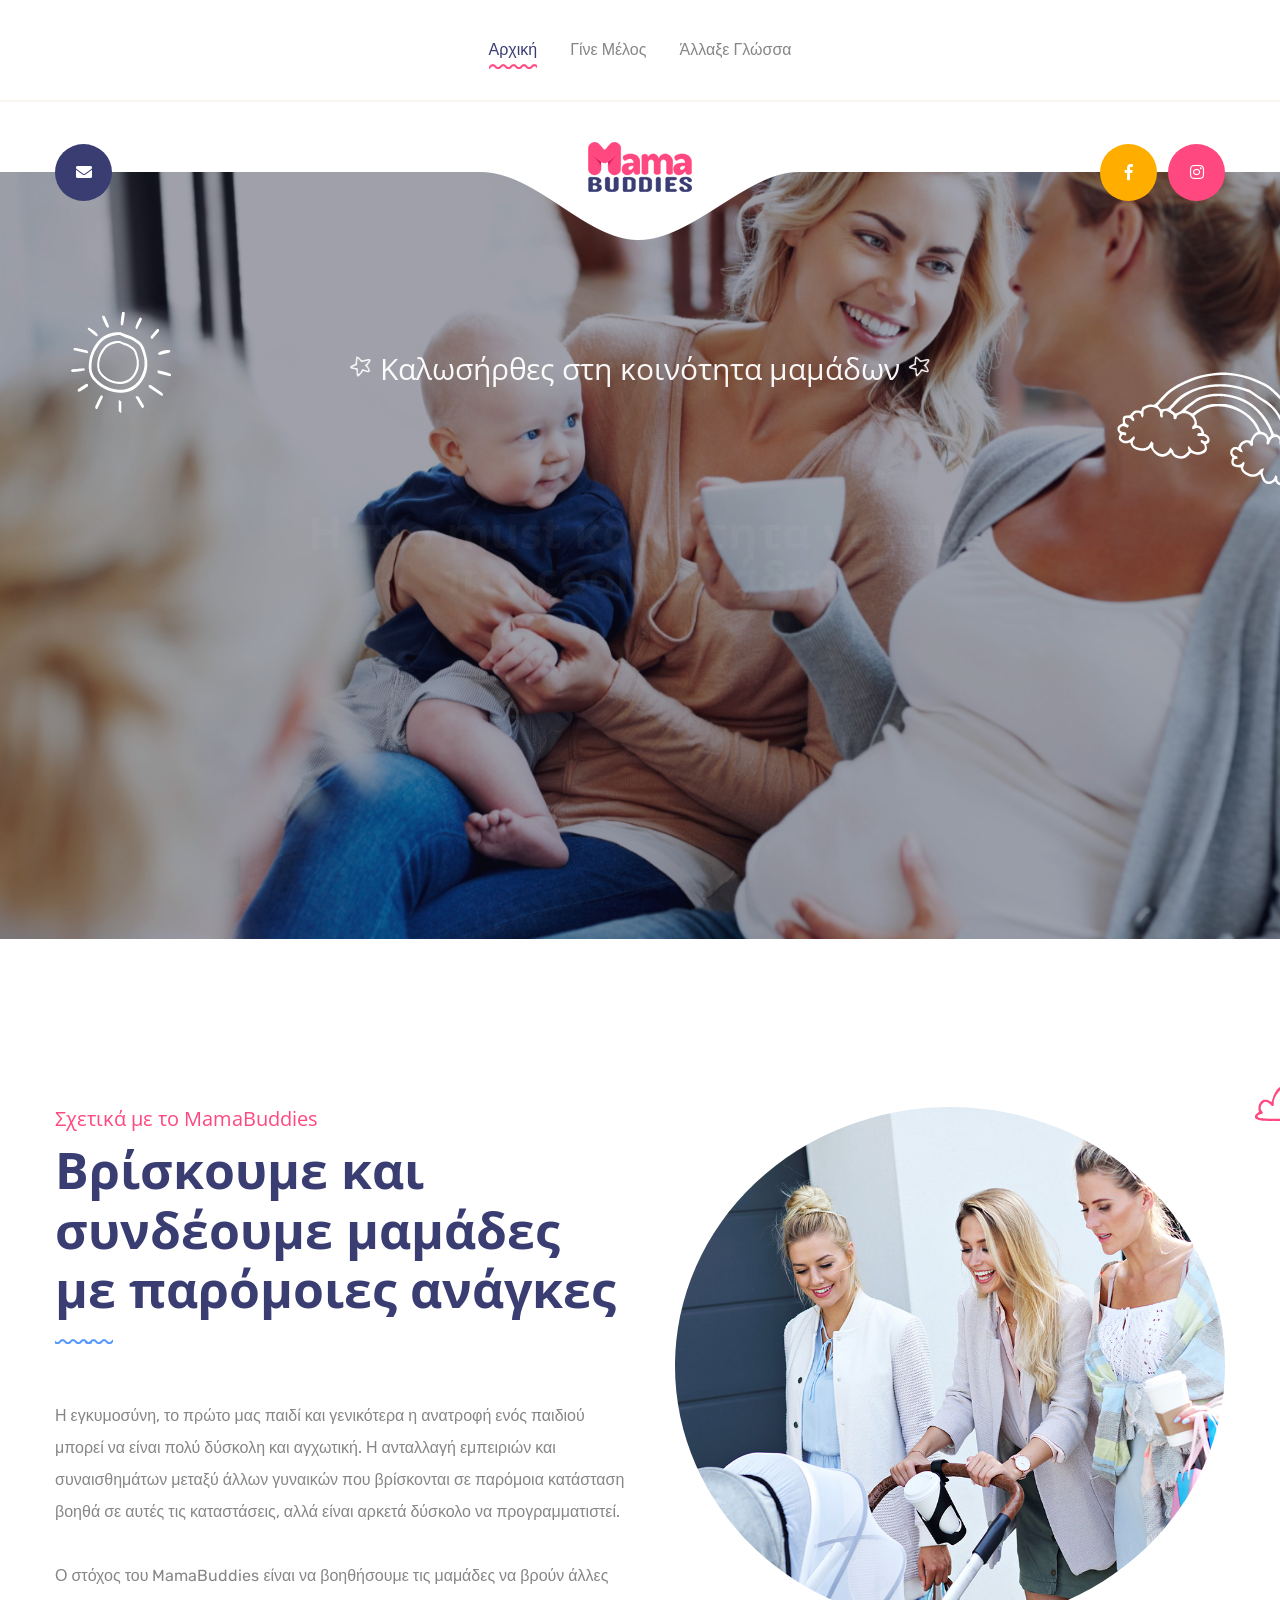
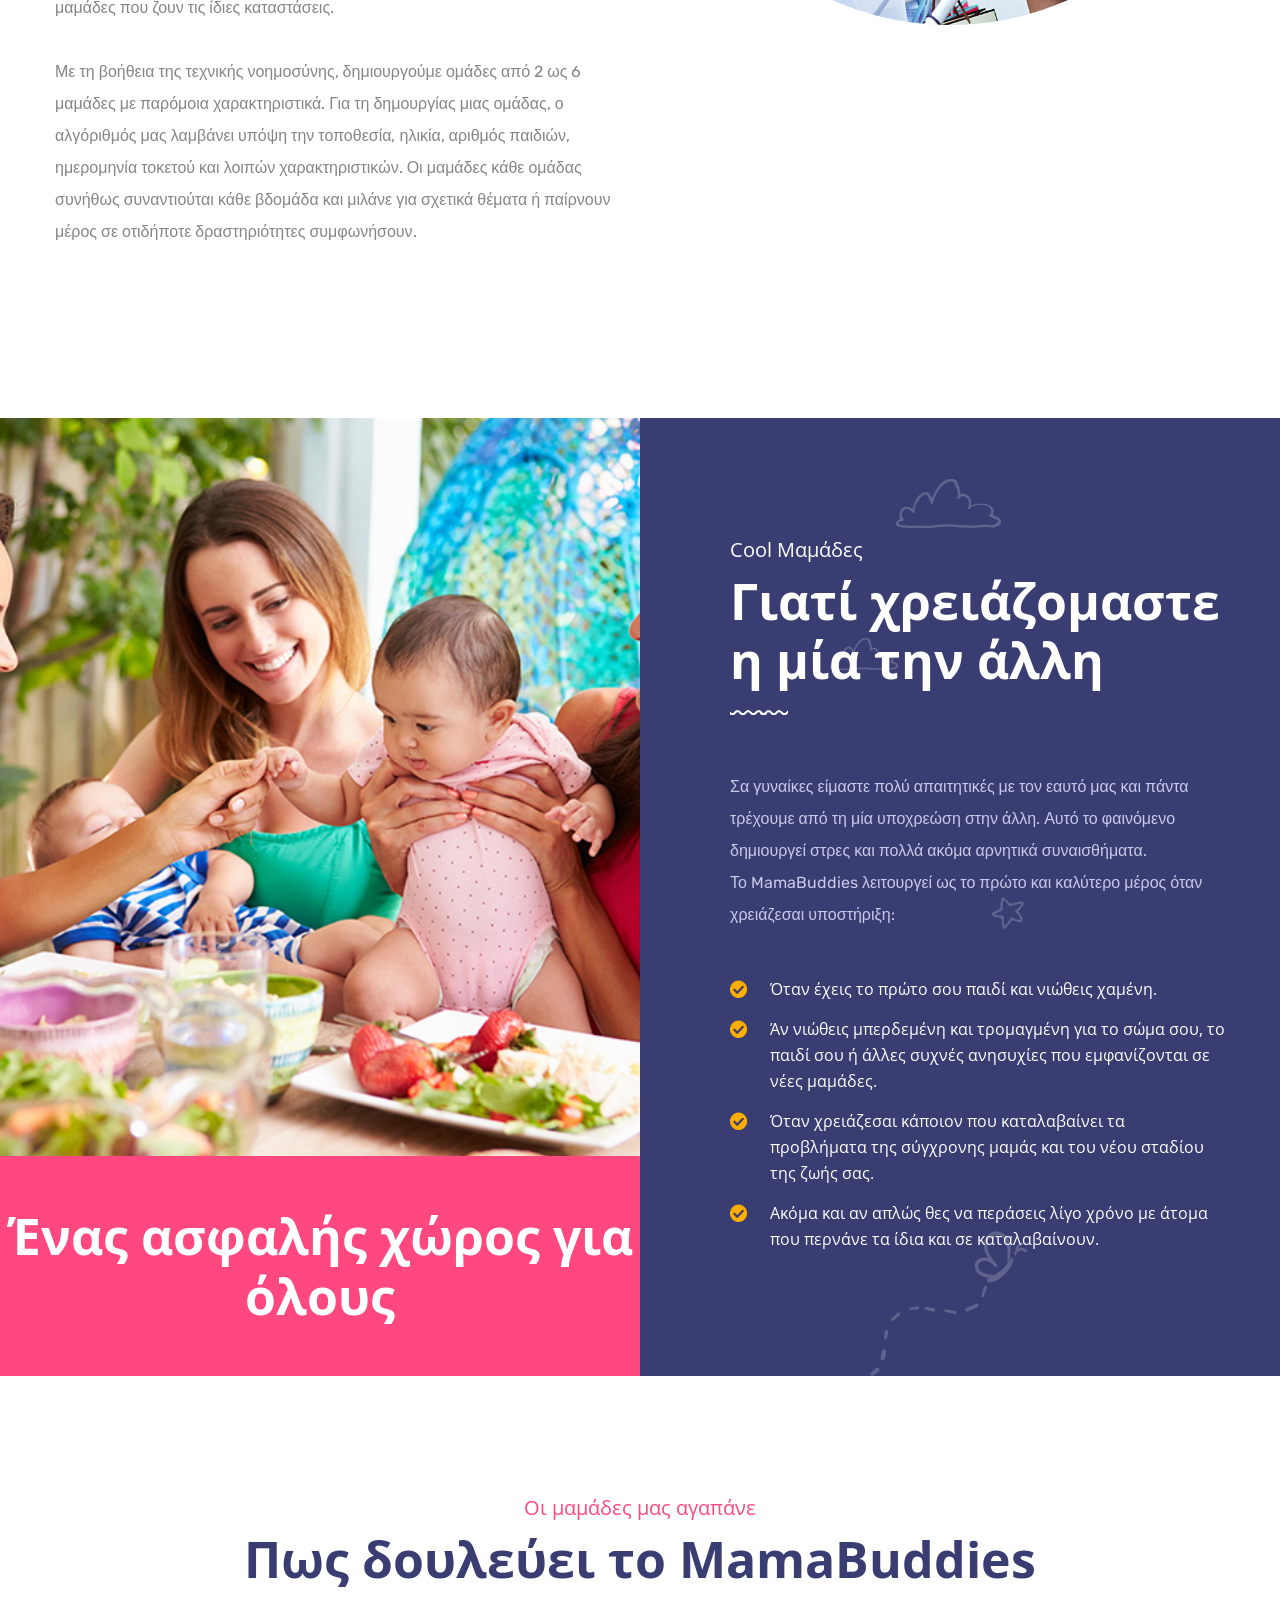
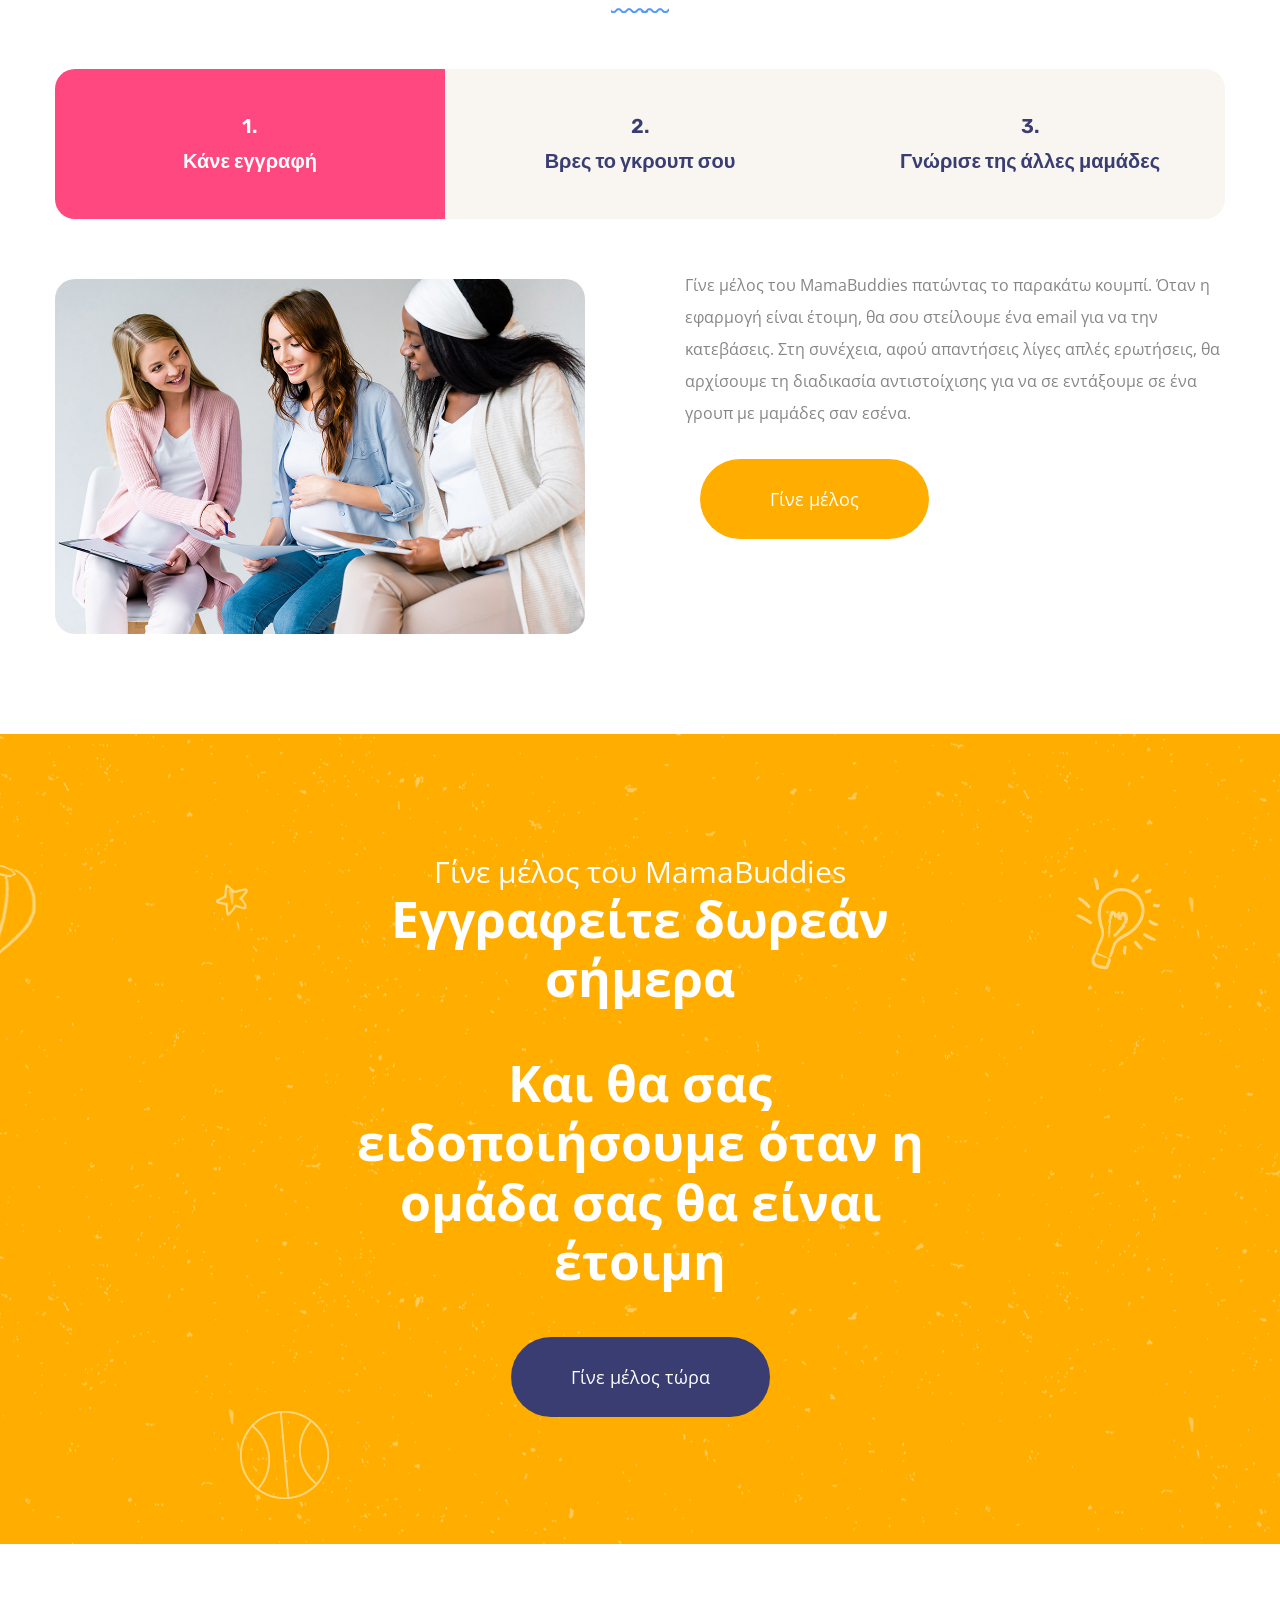
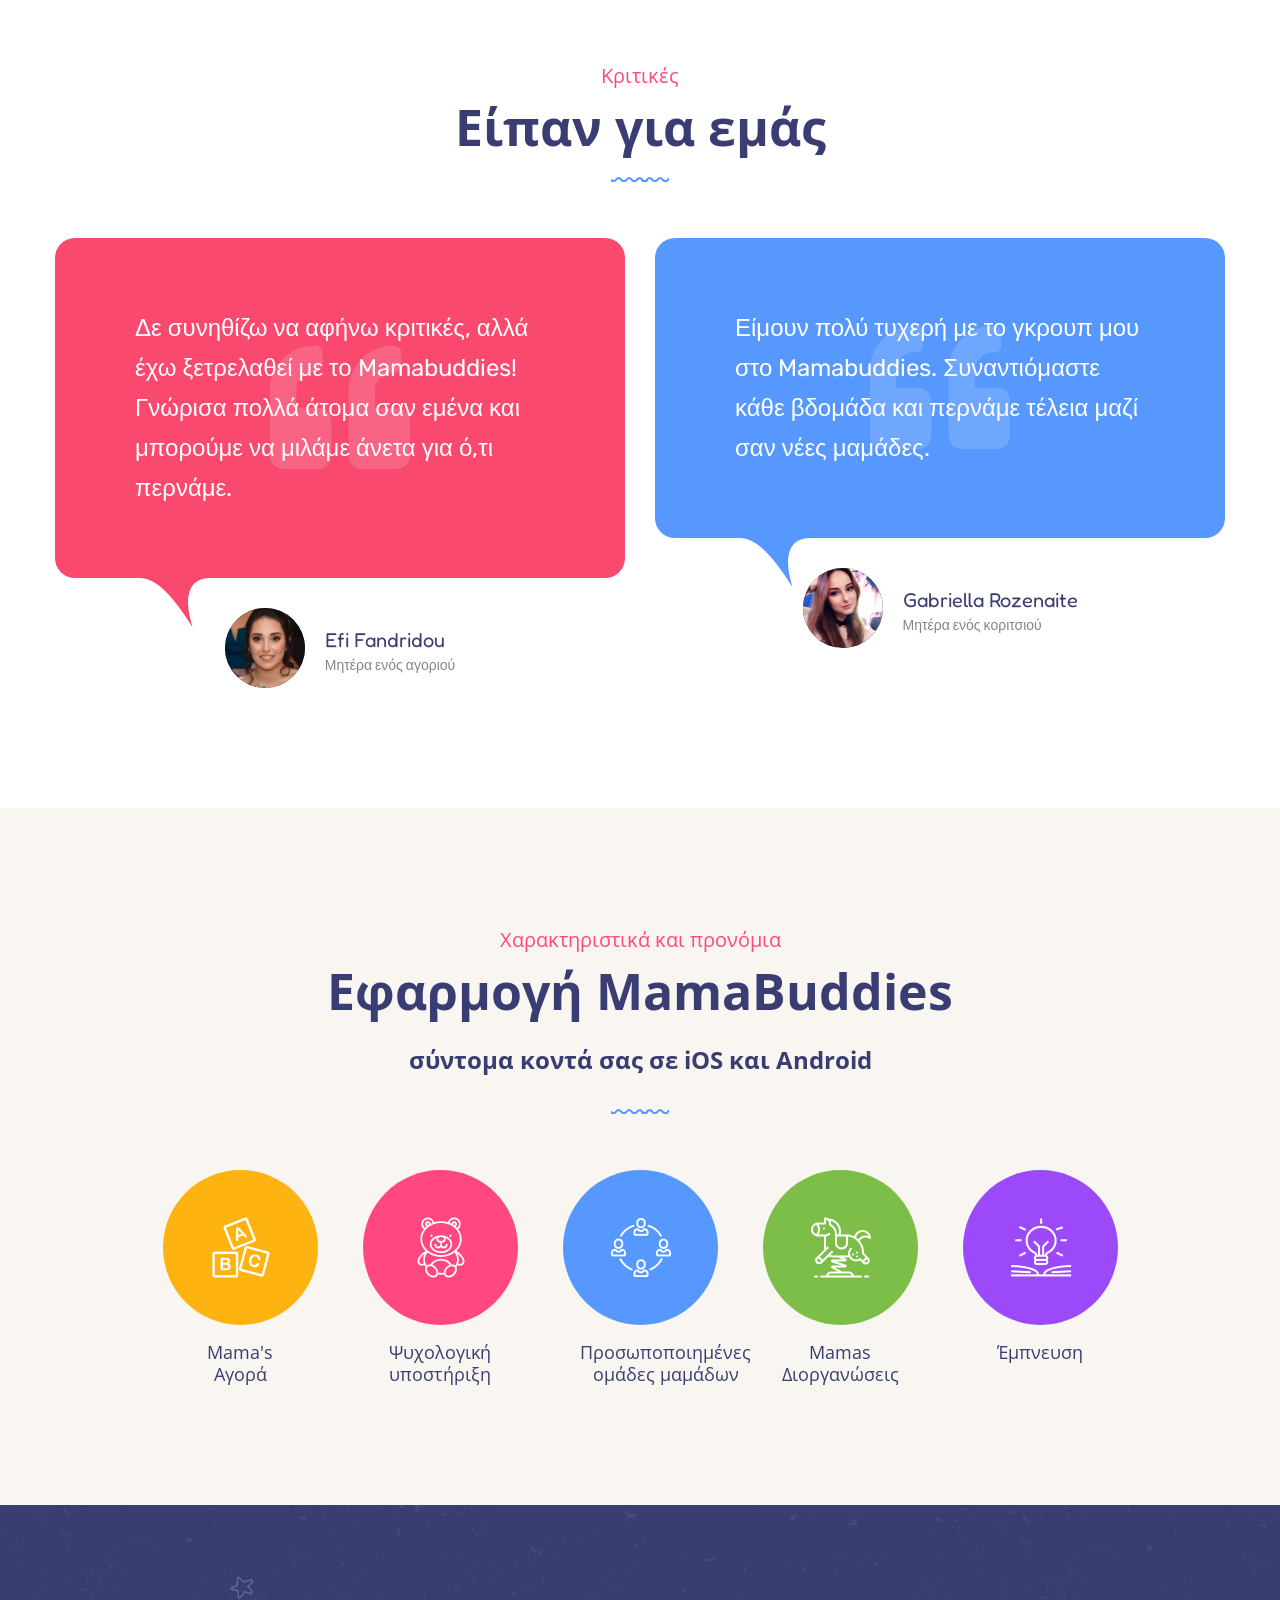
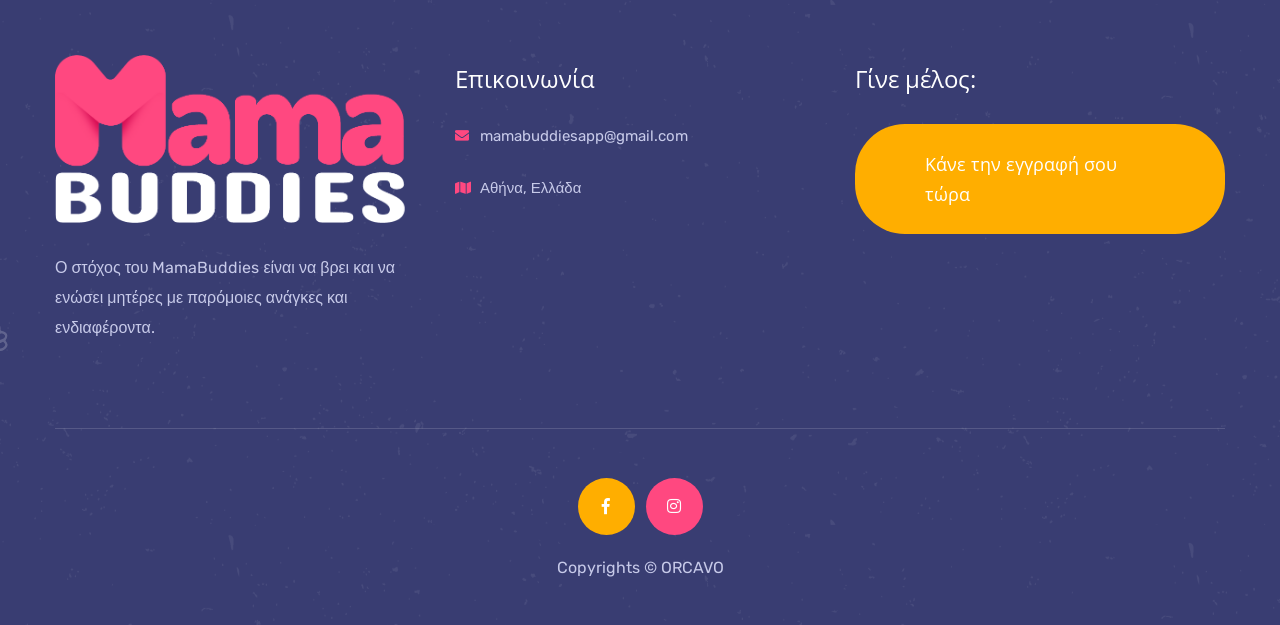
==== commit 806d2fde: "fix links on greek landing page" ====
--- a/index_gr.html
+++ b/index_gr.html
@@ -250,7 +250,7 @@
                         data-y="['middle','middle','middle','middle']"
                         data-textalign="['top','top','top','top']"
                         data-frames='[{"delay":3000,"speed":1500,"frame":"0","from":"y:[100%];z:0;rX:0deg;rY:0;rZ:0;sX:1;sY:1;skX:0;skY:0;opacity:0;","to":"o:1;","ease":"Power4.easeInOut"},{"delay":"wait","speed":300,"frame":"999","to":"auto:auto;","ease":"Power3.easeInOut"}]'>
-                            <div class="link-box"><a href="join.html" class="theme-btn btn-style-one heading_gr">Εγγραφείτε δωρεάν!</a></div>
+                            <div class="link-box"><a href="join_gr.html" class="theme-btn btn-style-one heading_gr">Εγγραφείτε δωρεάν!</a></div>
                         </div>
                     </li>
                     <!-- Slide 1 -->
@@ -395,7 +395,7 @@
                                             εντάξουμε σε ένα γρουπ με μαμάδες σαν εσένα.
                                         </div>
                                         <div class="auto-container">
-                                            <div class="btn-box"><a href="join.html"
+                                            <div class="btn-box"><a href="join_gr.html"
                                                     class="theme-btn btn-style-one heading_gr">Γίνε μέλος</a></div>
                                         </div>
                                     </div>
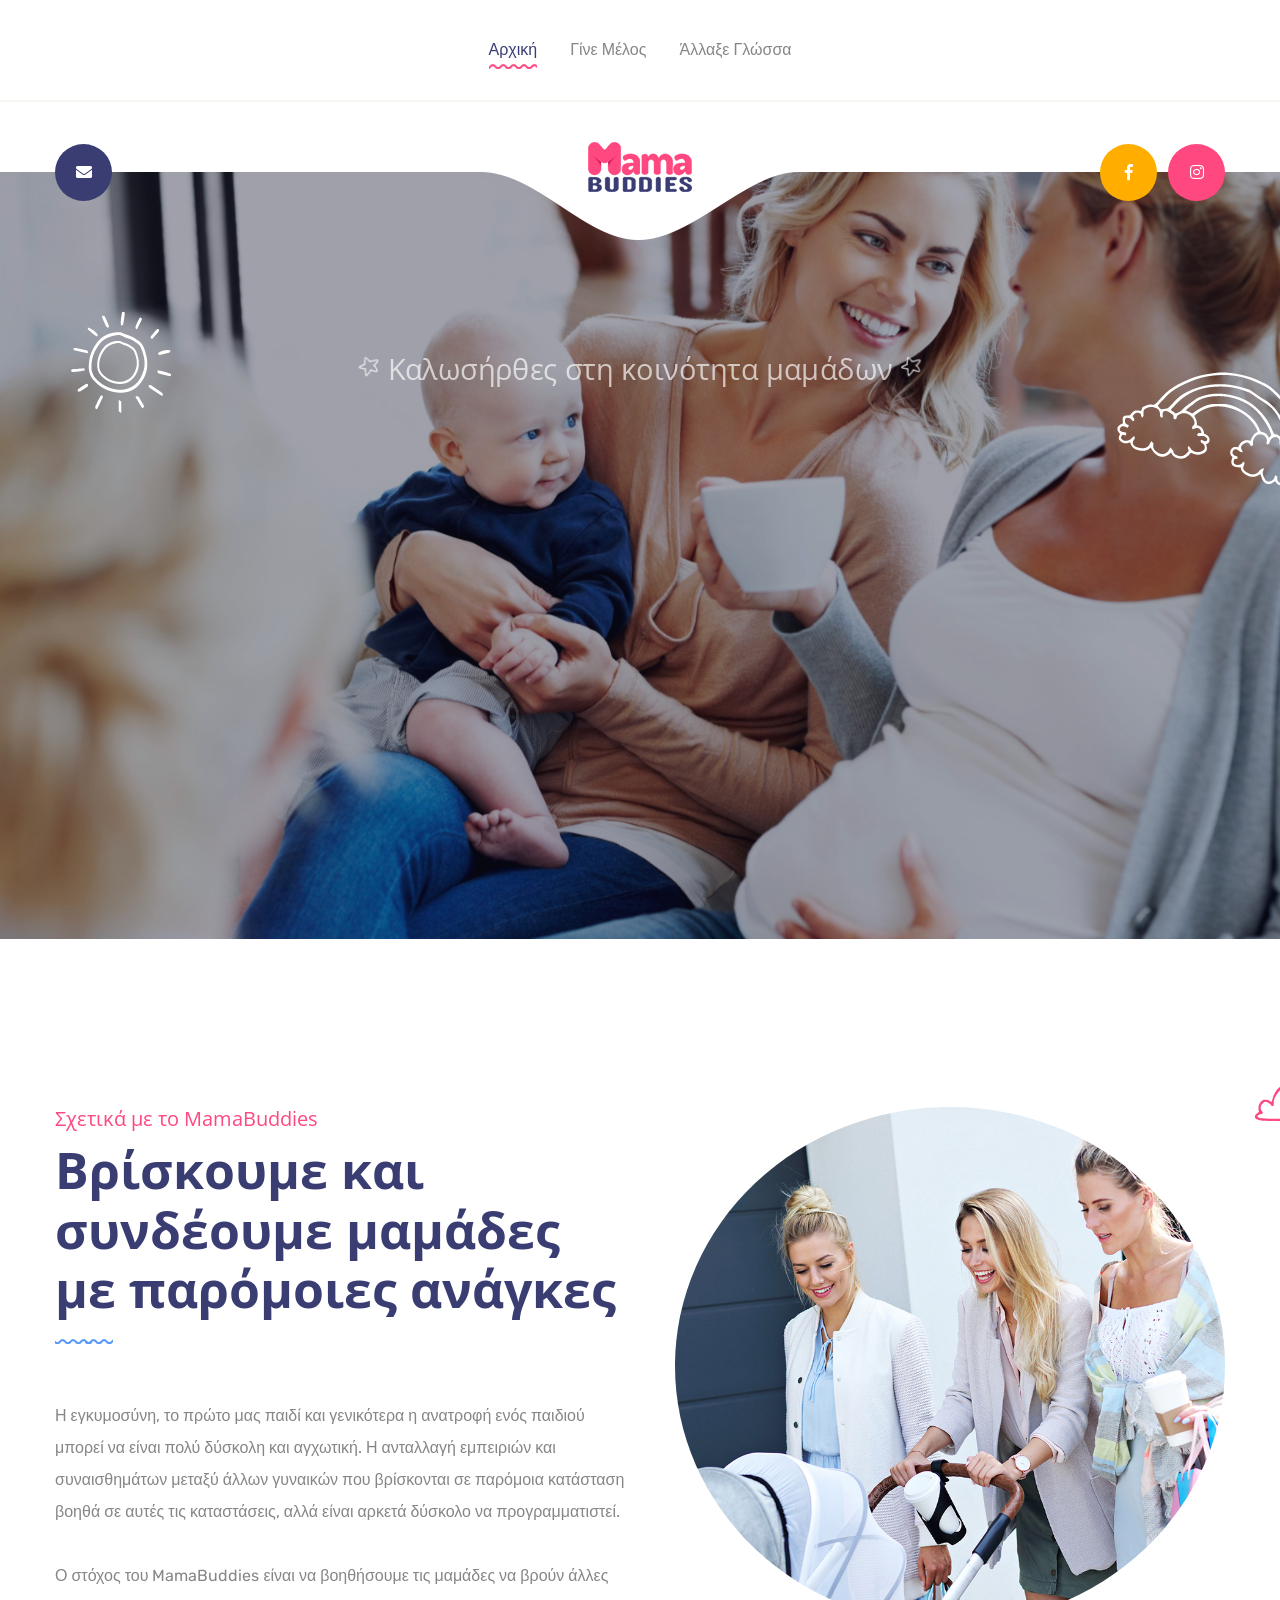
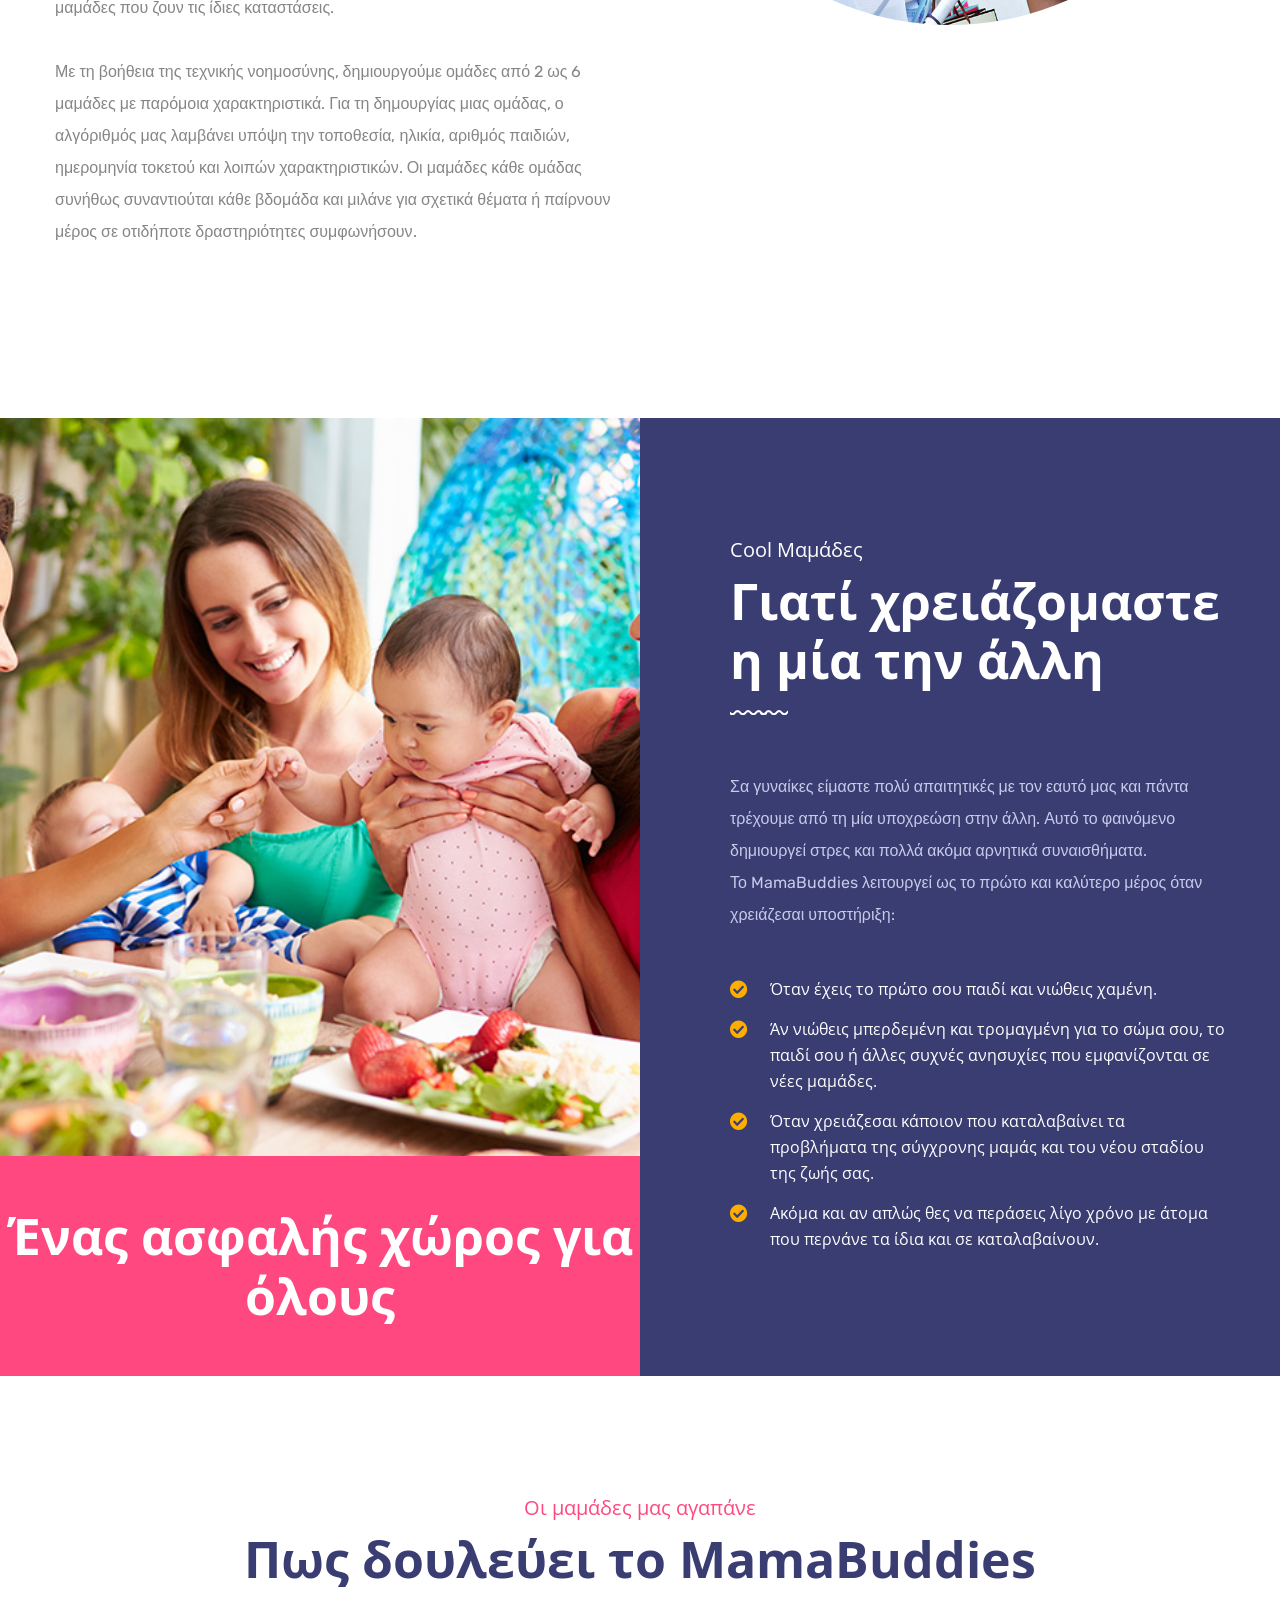
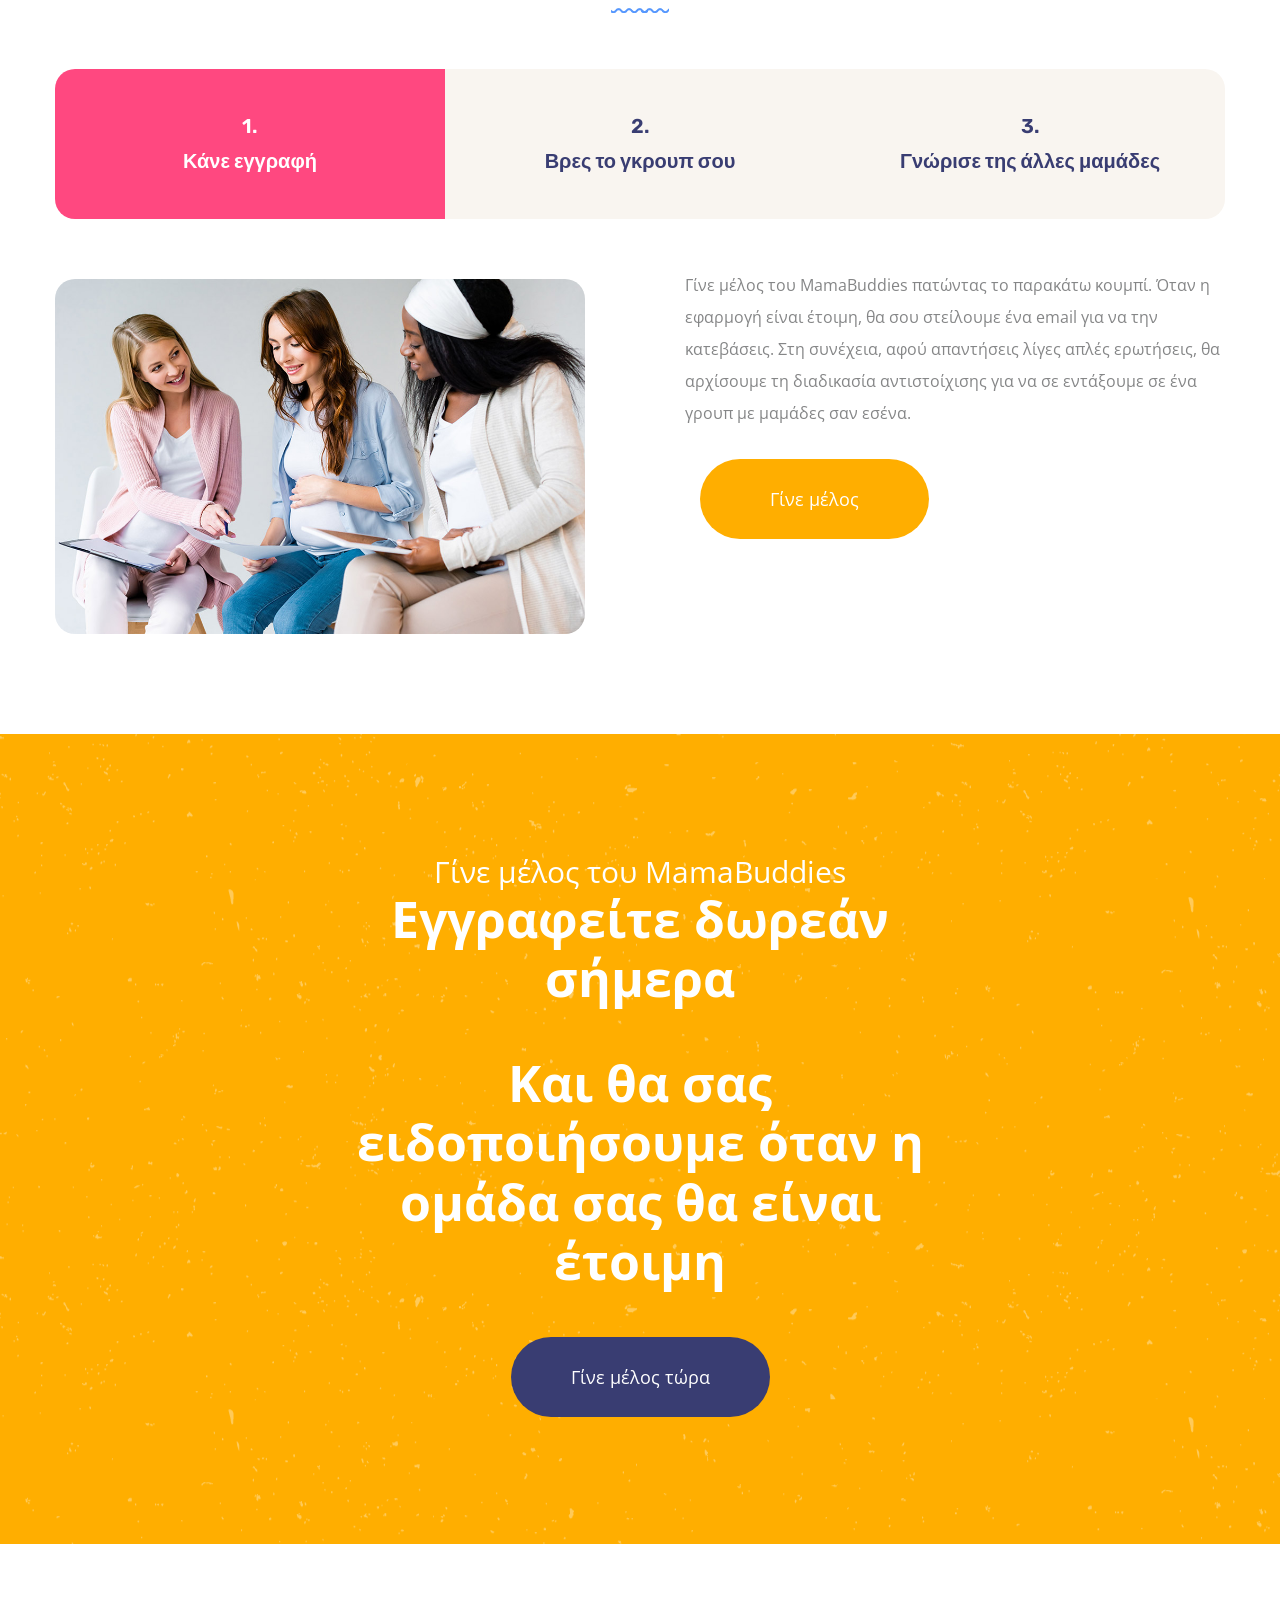
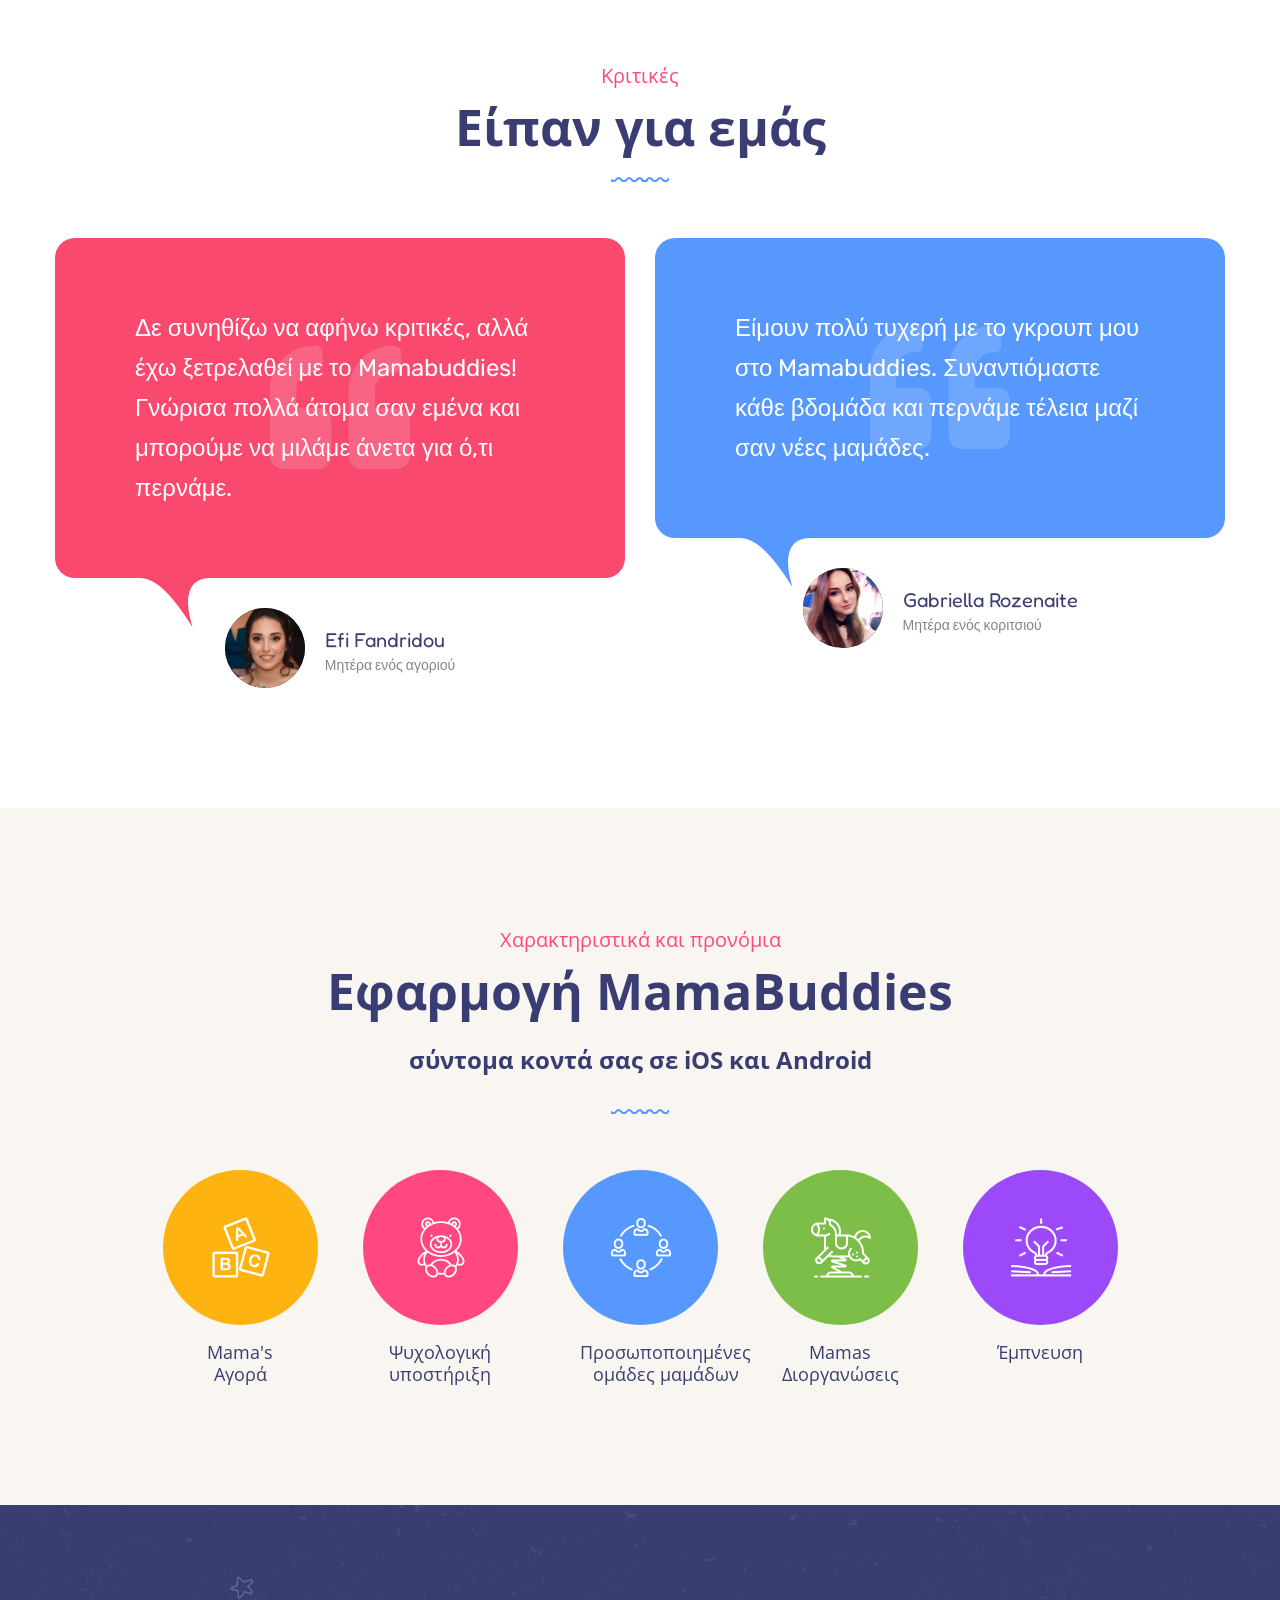
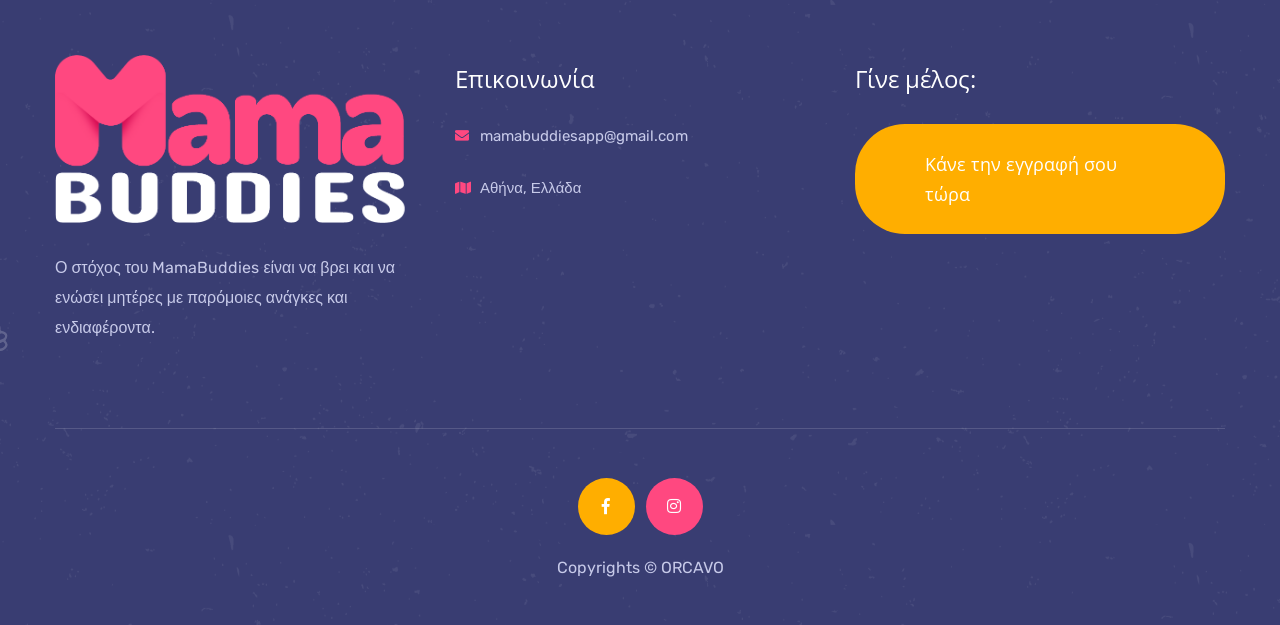
==== commit f5130e10: "add mailchimp tracking code" ====
--- a/index_gr.html
+++ b/index_gr.html
@@ -747,5 +747,7 @@
 <script src="js/appear.js"></script>
 <script src="js/parallax.min.js"></script>
 <script src="js/script.js"></script>
+<script
+    id="mcjs">!function (c, h, i, m, p) { m = c.createElement(h), p = c.getElementsByTagName(h)[0], m.async = 1, m.src = i, p.parentNode.insertBefore(m, p) }(document, "script", "https://chimpstatic.com/mcjs-connected/js/users/4fb4c42e8811ff3050cf34972/a1518ff83f48109ca6293867c.js");</script>
 </body>
 </html>
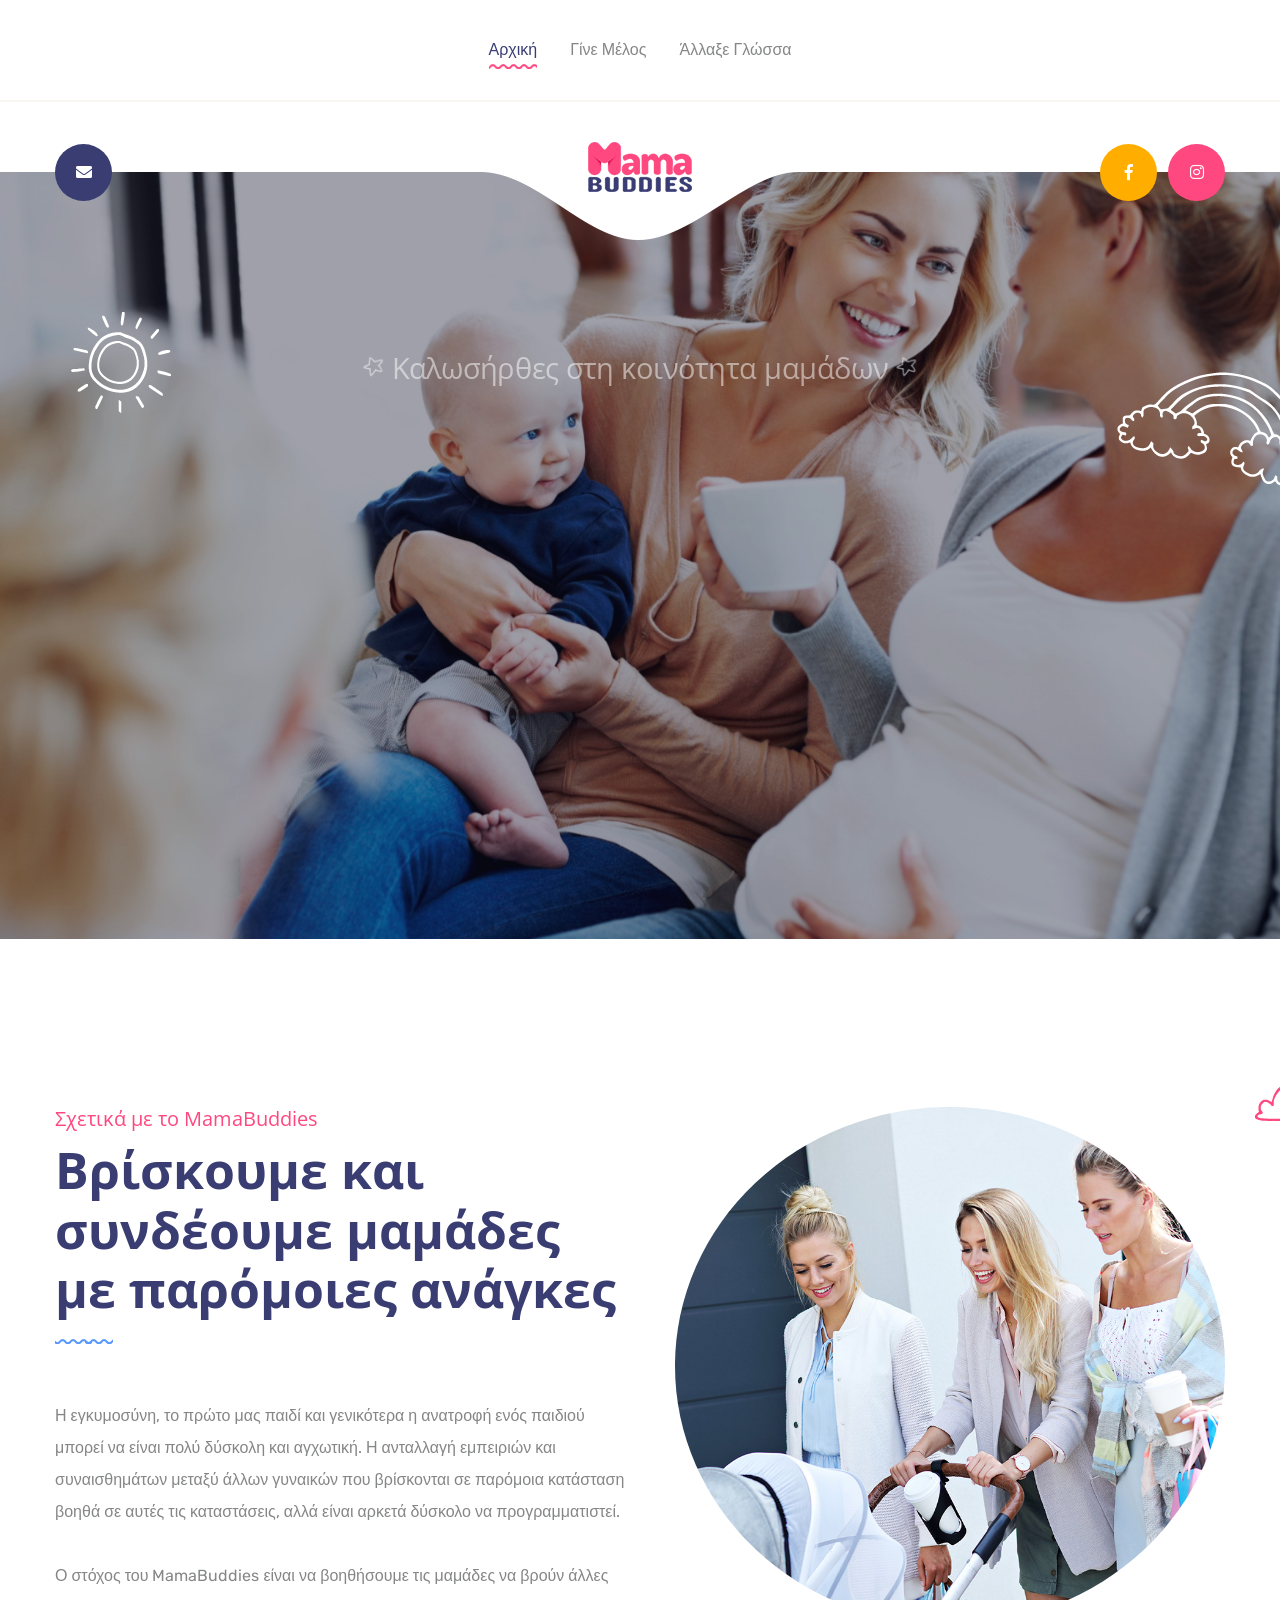
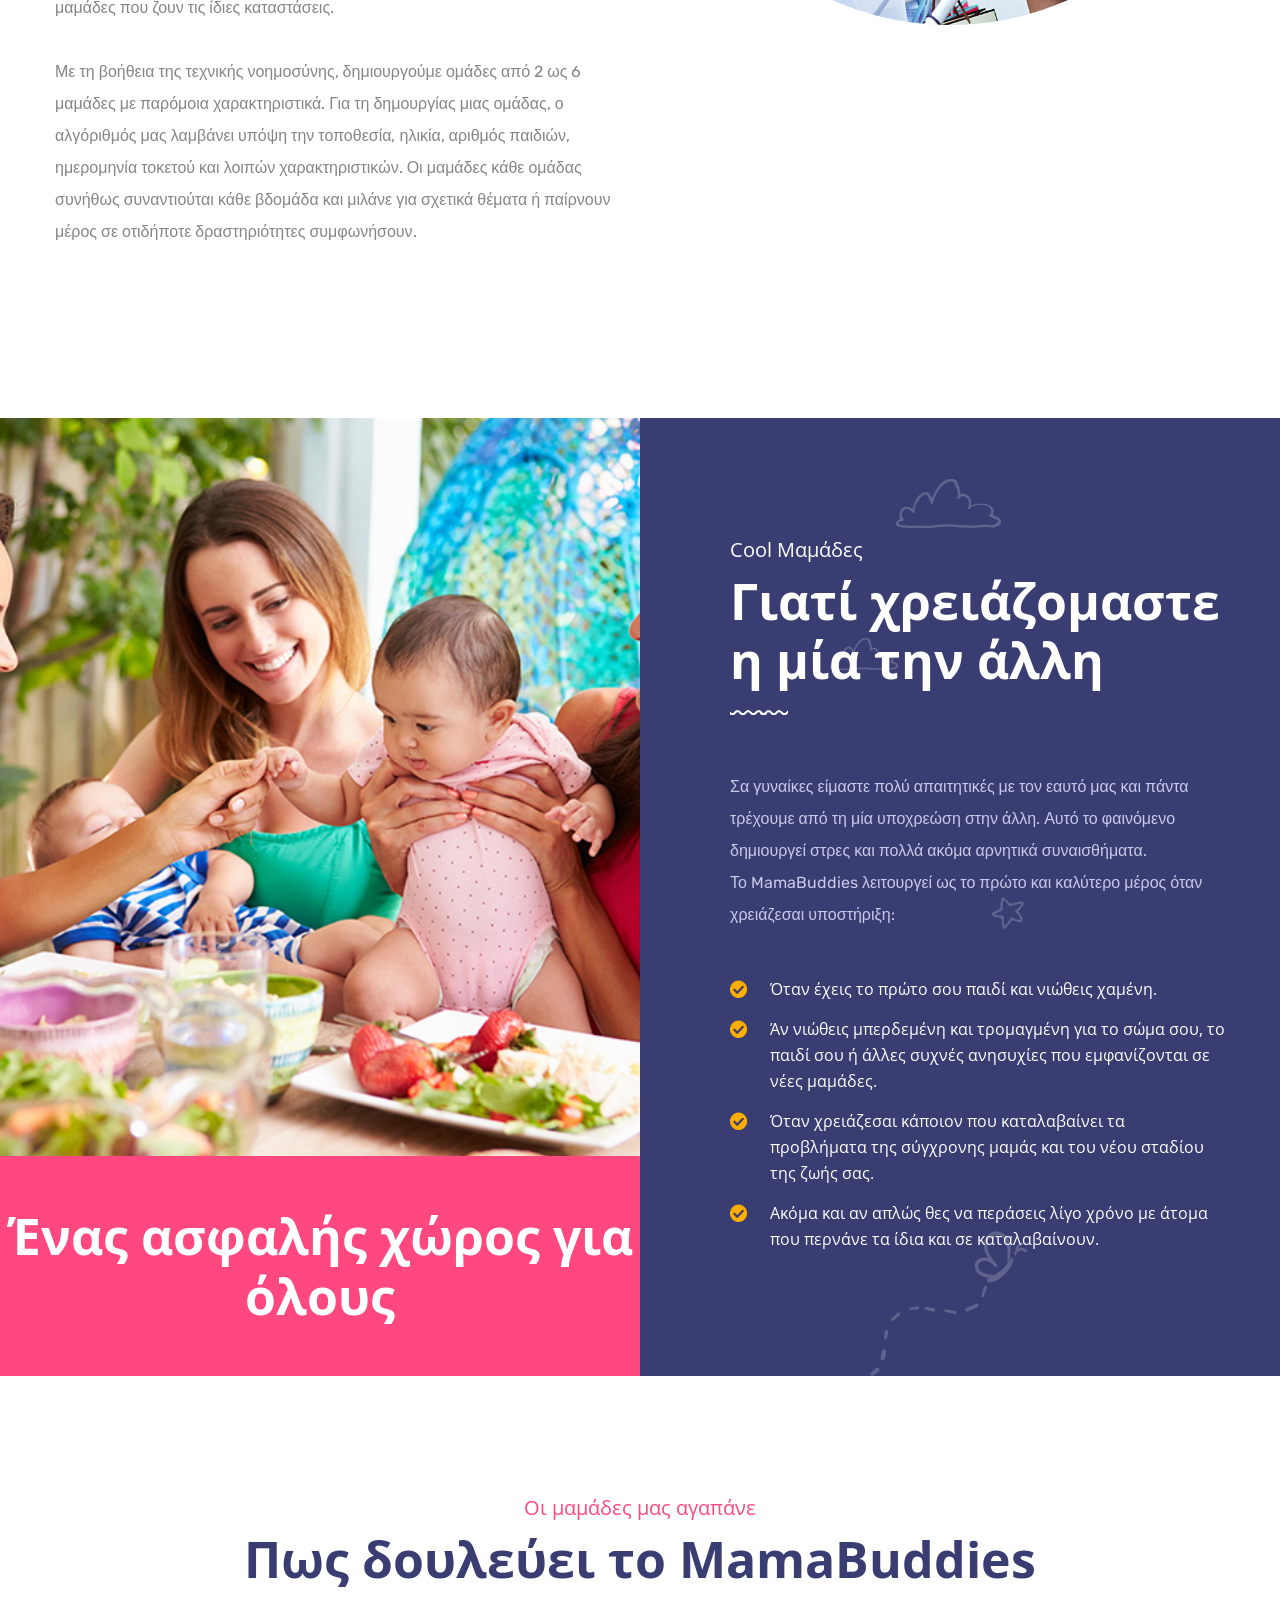
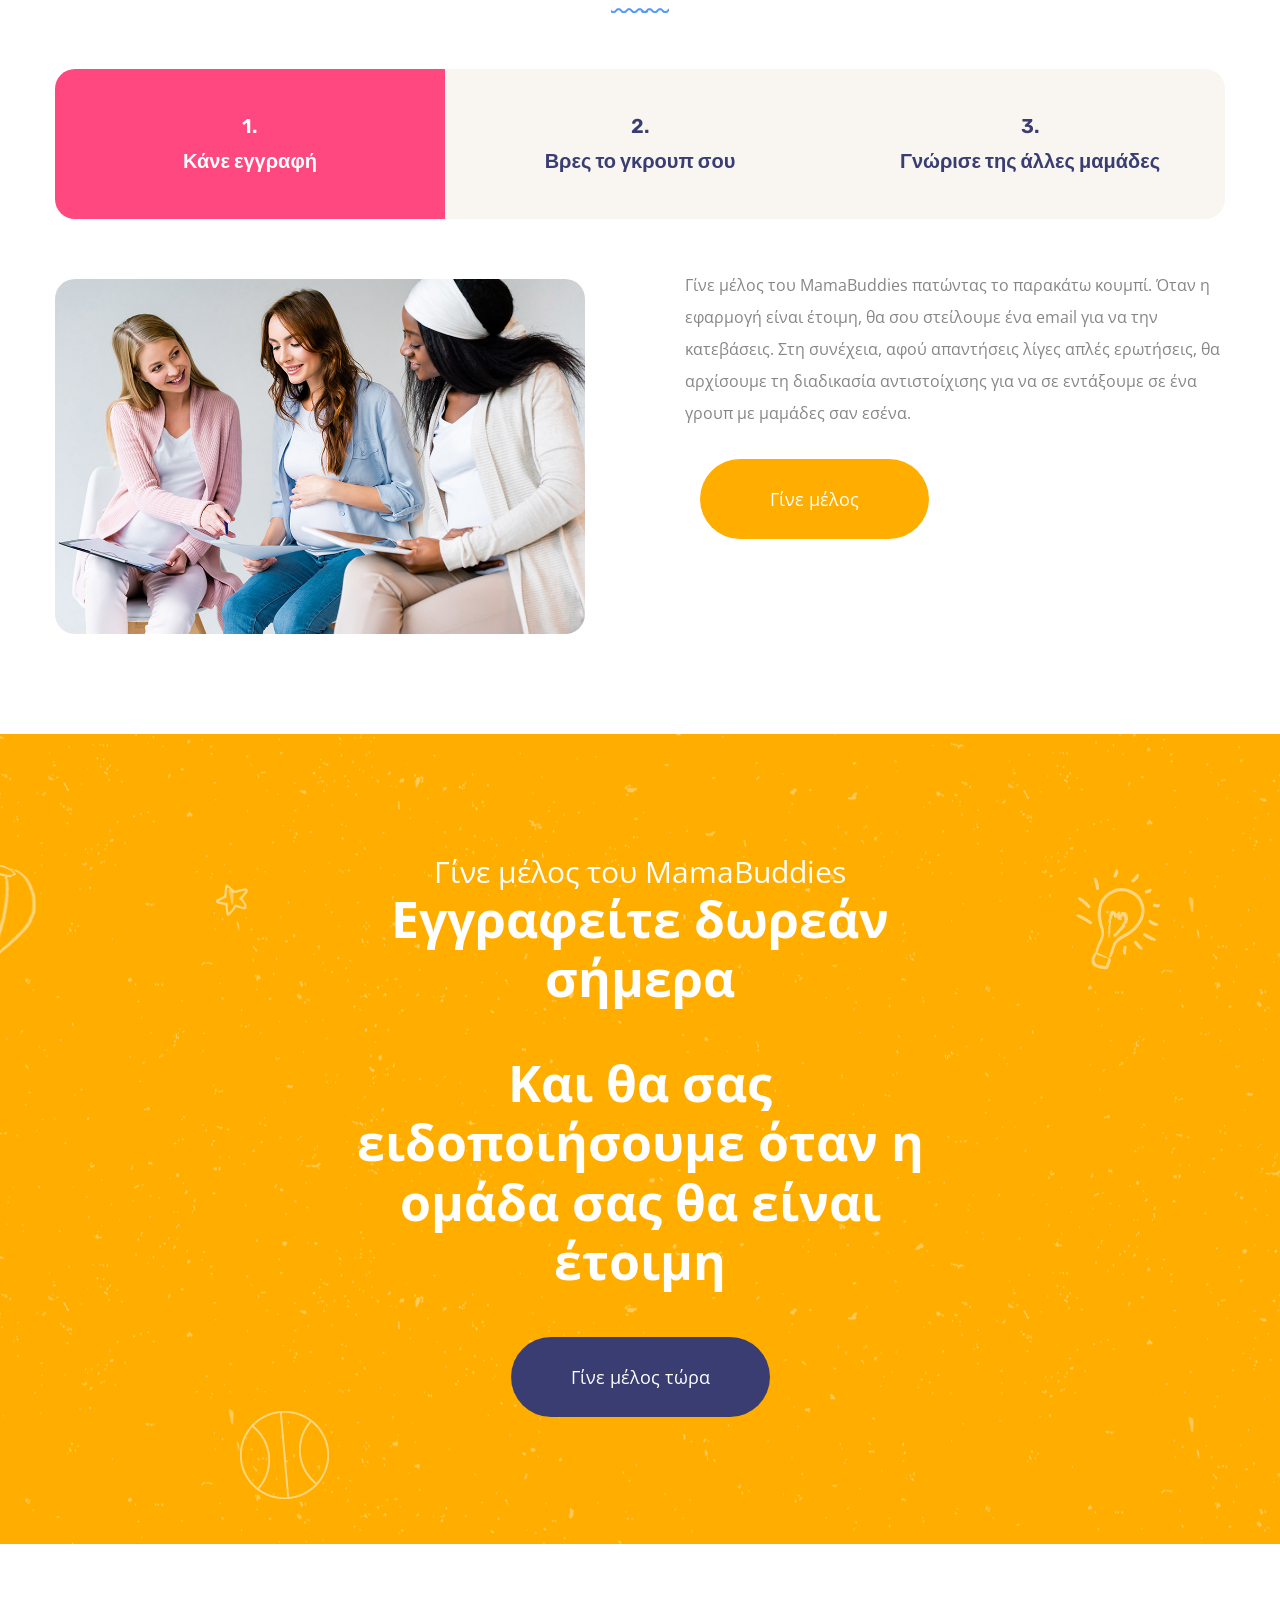
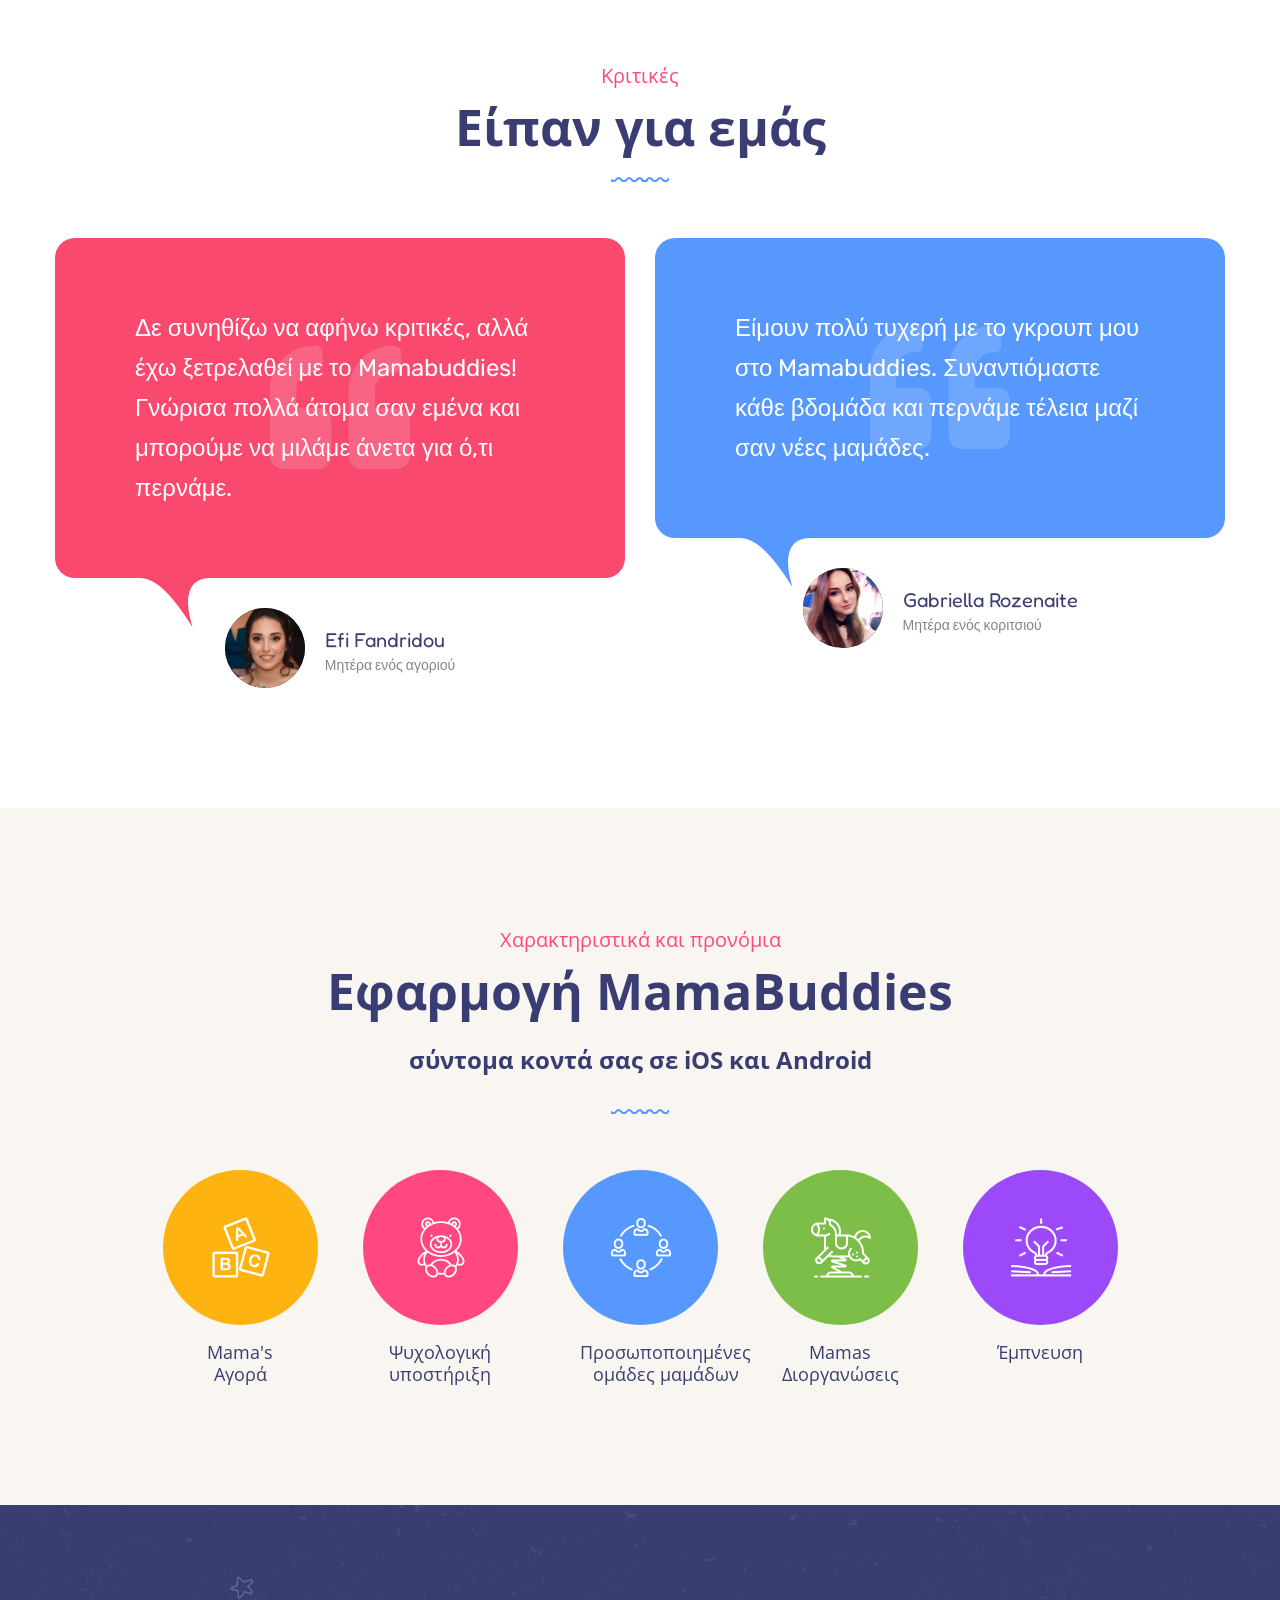
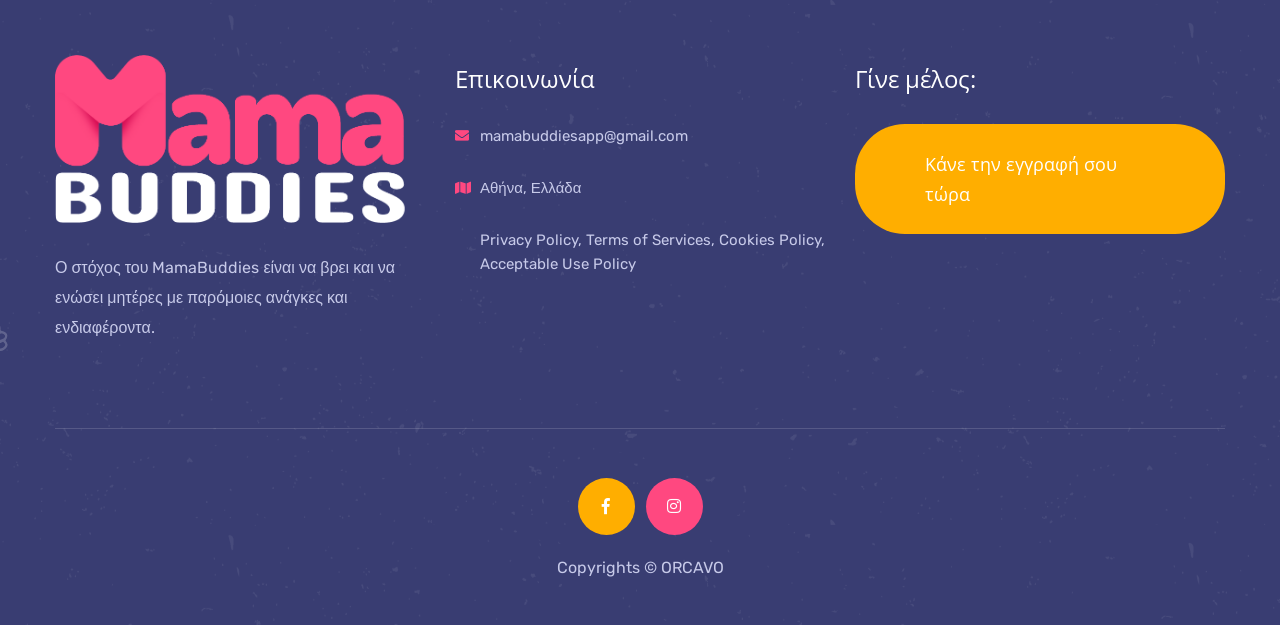
==== commit 16d0cc4d: "add policy" ====
--- a/index_gr.html
+++ b/index_gr.html
@@ -654,6 +654,8 @@
                                         <ul class="contact-info">    
                                             <li><a href="mailto:mamabuddiesapp@gmail.com"><span class="fa fa-envelope"></span>mamabuddiesapp@gmail.com</a></li>
                                             <li><span class="fa fa-map"></span>Αθήνα, Ελλάδα</li>
+                                            <li><a href="policy.html">Privacy Policy, Terms of Services, Cookies Policy, Acceptable Use Policy</a></li>
+
                                         </ul>
                                     </div>
                                 </div>
